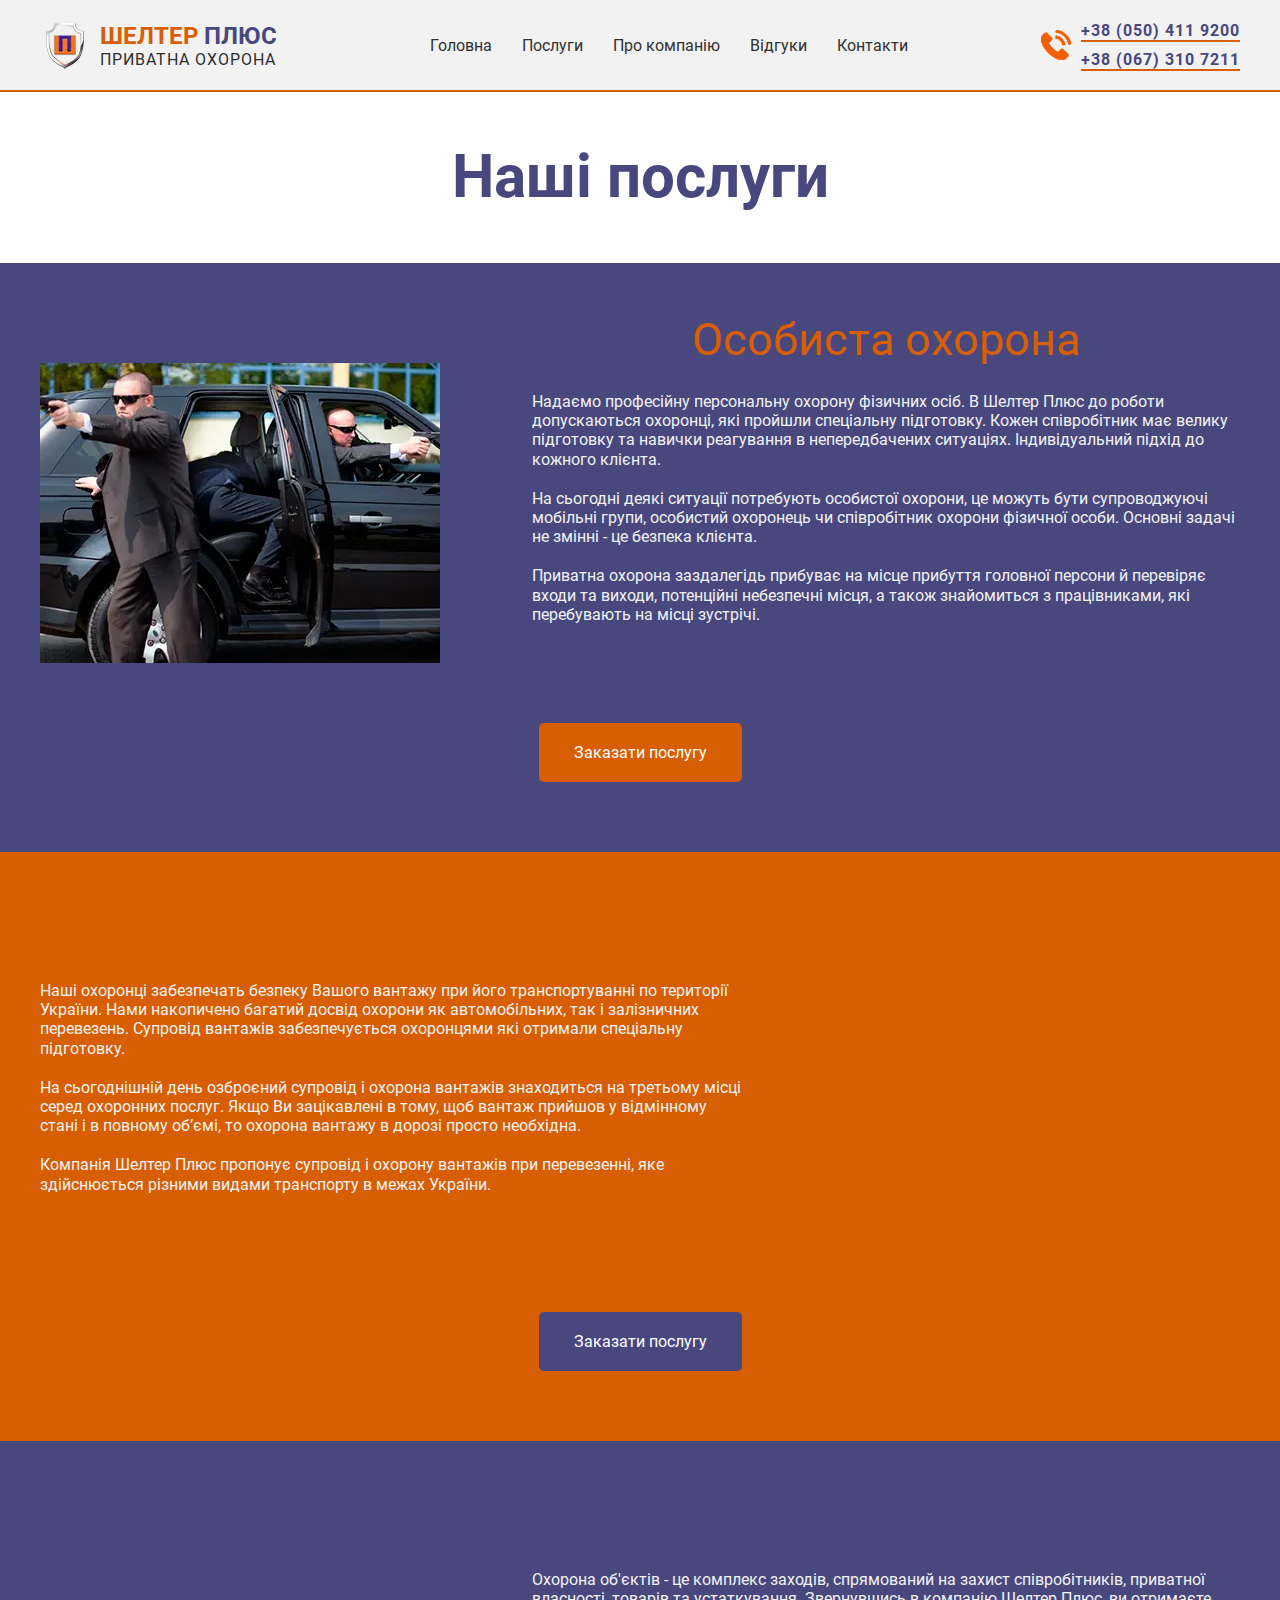
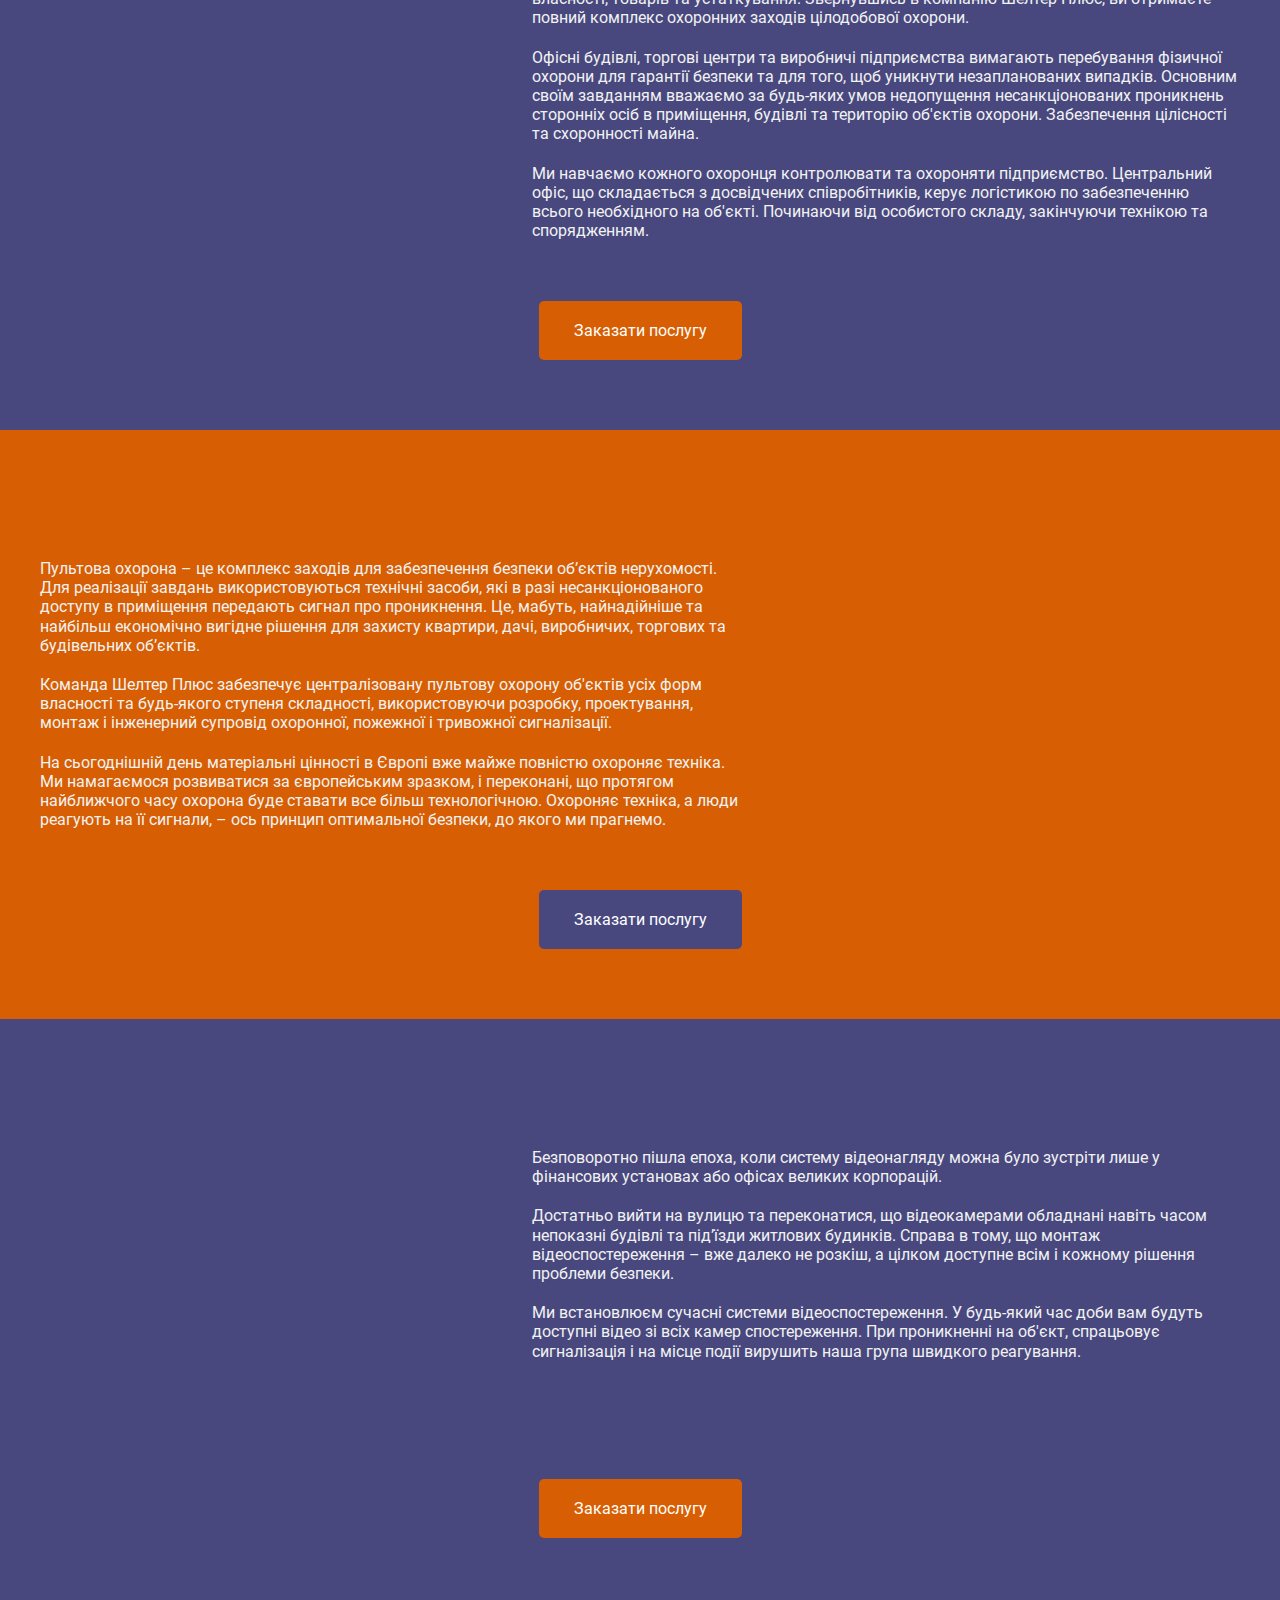
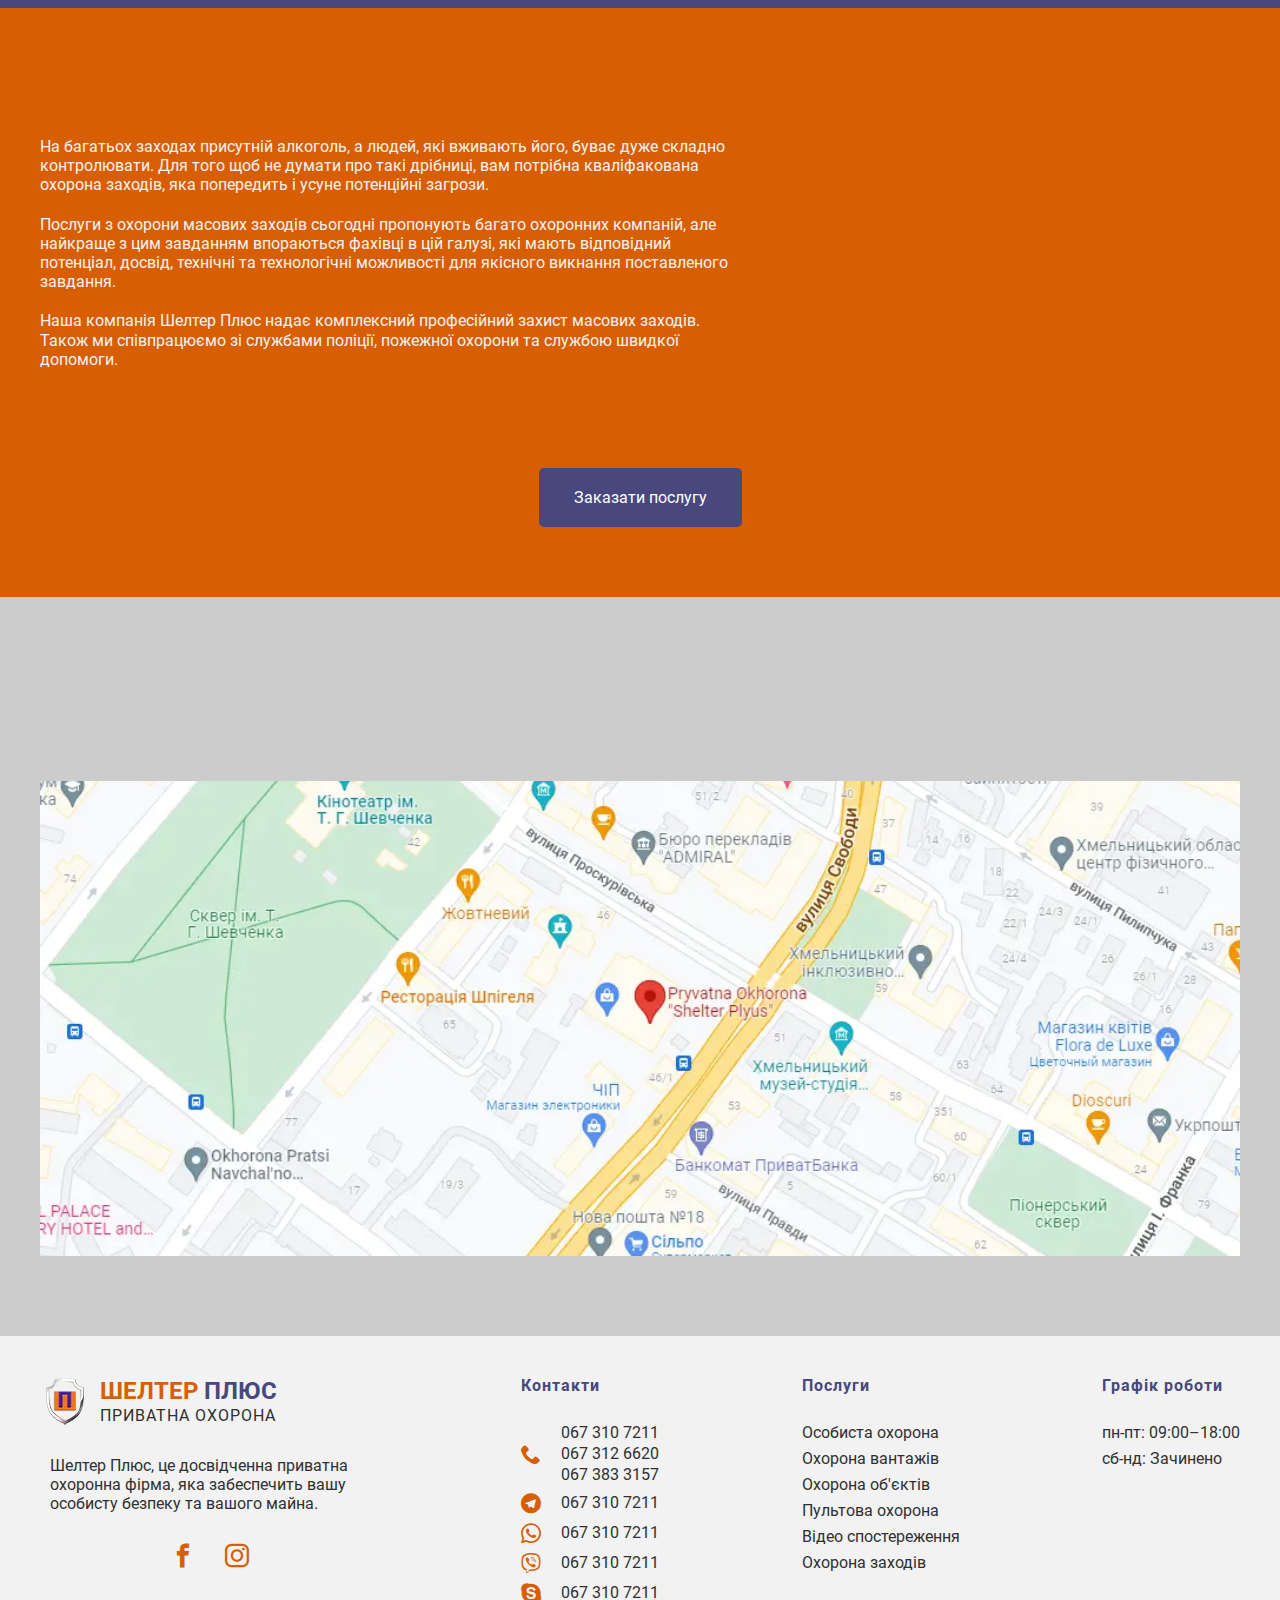
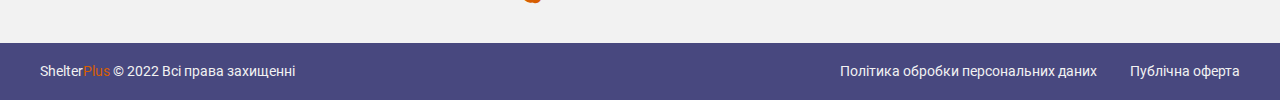
==== services.html @ 93f11041 "selter v-4" ====
<!DOCTYPE html>
<html lang="ru">

<head>
	<title>Послуги</title>
	<meta charset="UTF-8">
	<meta name="format-detection" content="telephone=no">
	<!-- <style>body{opacity: 0;}</style> -->
	<link rel="stylesheet" href="css/style.min.css?_v=20220719101552">
	<link rel="shortcut icon" href="favicon.ico">
	<!-- <meta name="robots" content="noindex, nofollow"> -->
	<meta name="viewport" content="width=device-width, initial-scale=1.0">
</head>

<body>
	<div class="wrapper">
		<!-- -----------------HEADER------------------ -->
		<header data-lp class="header">
			<div class="header__container">
				<div class="header__body">
					<div class="header__logo">
						<a href="index.html">
							<div class="header__logo-image">
								<picture><source srcset="img/header/header_logo-2.webp" type="image/webp"><img src="img/header/header_logo-2.png" alt="Shelter"></picture>
							</div>
							<div class="header__logo-text">Шелтер <span>Плюс</span>
								<div class="header__logo-subtext">Приватна Охорона</div>
							</div>
						</a>
					</div>
					<div class="header__menu menu">
						<nav class="menu__body">
							<ul class="menu__list">
								<li class="menu__item"><a href="index.html" class="menu__link">Головна</a></li>
								<li class="menu__item"><a href="services.html" class="menu__link">Послуги</a></li>
								<li class="menu__item"><a href="index.html#about" class="menu__link">Про компанію</a></li>
								<li class="menu__item"><a href="index.html#reviews" class="menu__link">Відгуки</a></li>
								<li class="menu__item"><a href="#footer" class="menu__link">Контакти</a></li>
							</ul>
						</nav>
						<button type="button" class="menu__icon icon-menu"><span></span></button>
					</div>
					<div class="header__phone">
						<div class="header__phone-icon">
							<picture><source srcset="img/header/phone_icon_2.webp" type="image/webp"><img src="img/header/phone_icon_2.png" alt="Phone"></picture>
						</div>
						<div class="header__phone-wrap">
							<a href="tel:0504119200" class="header__phone-number">+38 (050) 411 9200</a>
							<a href="tel:0673107211" class="header__phone-number">+38 (067) 310 7211</a>
						</div>
					</div>
				</div>
			</div>
		</header>
		<main class="page">
			<!-- ----------------SERVICES-MORE------------------ -->
			<section class="page__services-more services-more">
				<div class="services-more__container">
					<div class="services-more__body">
						<h1 class="services-more__title">
							Наші послуги
						</h1>
					</div>
				</div>
			</section>
			<!-- ----------------PERSONAL------------------ -->
			<section class="page__personal personal">
				<div class="personal__container">
					<div class="personal__body">
						<div class="personal__row">
							<div class="personal__image _image-services _anim-items">
								<picture><source srcset="img/services/service-1.webp" type="image/webp"><img src="img/services/service-1.png" alt="Service"></picture>
							</div>
							<div class="personal__content">
								<h2 class="personal__title title-h2-services title-h2-services-org _anim-items">Особиста охорона</h2>
								<div class="personal__text">
									<p>Надаємо професійну персональну охорону фізичних осіб. В Шелтер Плюс до роботи допускаються охоронці, які пройшли спеціальну підготовку. Кожен співробітник має велику підготовку та навички реагування в непередбачених ситуаціях. Індивідуальний підхід до кожного клієнта.</p>
									<p>На сьогодні деякі ситуації потребують особистої охорони, це можуть бути супроводжуючі мобільні групи, особистий охоронець чи співробітник охорони фізичної особи. Основні задачі не змінні - це безпека клієнта.</p>
									<p>Приватна охорона заздалегідь прибуває на місце прибуття головної персони й перевіряє входи та виходи, потенційні небезпечні місця, а також знайомиться з працівниками, які перебувають на місці зустрічі.</p>
								</div>
							</div>
						</div>
						<div class="personal__button button-services">
							<button data-popup="#popup2" type="button" class="button-services _btn-org">Заказати послугу</button>
						</div>
					</div>
				</div>
			</section>
			<!-- ----------------TRUCK------------------ -->
			<section class="page__truck truck">
				<div class="truck__container">
					<div class="truck__body">
						<div class="truck__row">
							<div class="truck__content">
								<h2 class="truck__title title-h2-services title-h2-services-bluer _anim-items">Охорона вантажів</h2>
								<div class="truck__text">
									<p>Наші охоронці забезпечать безпеку Вашого вантажу при його транспортуванні по території України. Нами накопичено багатий досвід охорони як автомобільних, так і залізничних перевезень. Супровід вантажів забезпечується охоронцями які отримали спеціальну підготовку.</p>
									<p>На сьогоднішній день озброєний супровід і охорона вантажів знаходиться на третьому місці серед охоронних послуг. Якщо Ви зацікавлені в тому, щоб вантаж прийшов у відмінному стані і в повному об’ємі, то охорона вантажу в дорозі просто необхідна.</p>
									<p>Компанія Шелтер Плюс пропонує супровід і охорону вантажів при перевезенні, яке здійснюється різними видами транспорту в межах України.</p>
								</div>
							</div>
							<div class="truck__image _image-services _anim-items">
								<picture><source srcset="img/services/service-3.webp" type="image/webp"><img src="img/services/service-3.png" alt="Service"></picture>
							</div>
						</div>
						<div class="truck__button button-services">
							<button data-popup="#popup4" type="button" class="button-services _btn-bluer">Заказати послугу</button>
						</div>
					</div>
				</div>
			</section>
			<!-- ----------------OBJECTS------------------ -->
			<section class="page__objects objects">
				<div class="objects__container">
					<div class="objects__body">
						<div class="objects__row">
							<div class="objects__image _image-services _anim-items">
								<picture><source srcset="img/services/service-6.webp" type="image/webp"><img src="img/services/service-6.png" alt="Service"></picture>
							</div>
							<div class="objects__content">
								<h2 class="objects__title title-h2-services title-h2-services-org _anim-items">Охорона об'єктів</h2>
								<div class="objects__text">
									<p>Охорона об'єктів - це комплекс заходів, спрямований на захист співробітників, приватної власності, товарів та устаткування. Звернувшись в компанію Шелтер Плюс, ви отримаєте повний комплекс охоронних заходів цілодобової охорони.</p>
									<p>Офісні будівлі, торгові центри та виробничі підприємства вимагають перебування фізичної охорони для гарантії безпеки та для того, щоб уникнути незапланованих випадків. Основним своїм завданням вважаємо за будь-яких умов недопущення несанкціонованих проникнень сторонніх осіб в приміщення, будівлі та територію об'єктів охорони. Забезпечення цілісності та схоронності майна.</p>
									<p>Ми навчаємо кожного охоронця контролювати та охороняти підприємство. Центральний офіс, що складається з досвідчених співробітників, керує логістикою по забезпеченню всього необхідного на об'єкті. Починаючи від особистого складу, закінчуючи технікою та спорядженням.</p>
								</div>
							</div>
						</div>
						<div class="objects__button button-services">
							<button data-popup="#popup2" type="button" class="button-services _btn-org">Заказати послугу</button>
						</div>
					</div>
				</div>
			</section>
			<!-- ----------------CONSOLE------------------ -->
			<section class="page__console console">
				<div class="console__container">
					<div class="console__body">
						<div class="console__row">
							<div class="console__content">
								<h2 class="console__title title-h2-services title-h2-services-bluer _anim-items">Пультова охорона</h2>
								<div class="console__text">
									<p>Пультова охорона – це комплекс заходів для забезпечення безпеки об’єктів нерухомості. Для реалізації завдань використовуються технічні засоби, які в разі несанкціонованого доступу в приміщення передають сигнал про проникнення. Це, мабуть, найнадійніше та найбільш економічно вигідне рішення для захисту квартири, дачі, виробничих, торгових та будівельних об’єктів.</p>
									<p>Команда Шелтер Плюс забезпечує централізовану пультову охорону об'єктів усіх форм власності та будь-якого ступеня складності, використовуючи розробку, проектування, монтаж і інженерний супровід охоронної, пожежної і тривожної сигналізації.</p>
									<p>На сьогоднішній день матеріальні цінності в Європі вже майже повністю охороняє техніка. Ми намагаємося розвиватися за європейським зразком, і переконані, що протягом найближчого часу охорона буде ставати все більш технологічною. Охороняє техніка, а люди реагують на її сигнали, – ось принцип оптимальної безпеки, до якого ми прагнемо.</p>
								</div>
							</div>
							<div class="console__image _image-services _anim-items">
								<picture><source srcset="img/services/service-8.webp" type="image/webp"><img src="img/services/service-8.png" alt="Service"></picture>
							</div>
						</div>
						<div class="console__button button-services">
							<button data-popup="#popup4" type="button" class="button-services _btn-bluer">Заказати послугу</button>
						</div>
					</div>
				</div>
			</section>
			<!-- ----------------VIDEO------------------ -->
			<section class="page__video video">
				<div class="video__container">
					<div class="video__body">
						<div class="video__row">
							<div class="video__image _image-services _anim-items">
								<picture><source srcset="img/services/service-11.webp" type="image/webp"><img src="img/services/service-11.png" alt="Service"></picture>
							</div>
							<div class="video__content">
								<h2 class="video__title title-h2-services title-h2-services-org _anim-items">Відео спостереження</h2>
								<div class="video__text">
									<p>Безповоротно пішла епоха, коли систему відеонагляду можна було зустріти лише у фінансових установах або офісах великих корпорацій.</p>
									<p>Достатньо вийти на вулицю та переконатися, що відеокамерами обладнані навіть часом непоказні будівлі та під’їзди житлових будинків. Справа в тому, що монтаж відеоспостереження – вже далеко не розкіш, а цілком доступне всім і кожному рішення проблеми безпеки.</p>
									<p>Ми встановлюєм сучасні системи відеоспостереження. У будь-який час доби вам будуть доступні відео зі всіх камер спостереження. При проникненні на об'єкт, спрацьовує сигналізація і на місце події вирушить наша група швидкого реагування.</p>
								</div>
							</div>
						</div>
						<div class="video__button button-services">
							<button data-popup="#popup2" type="button" class="button-services _btn-org">Заказати послугу</button>
						</div>
					</div>
				</div>
			</section>
			<!-- ----------------EVENTS------------------ -->
			<section class="page__events events">
				<div class="events__container">
					<div class="events__body">
						<div class="events__row">
							<div class="events__content">
								<h2 class="events__title title-h2-services title-h2-services-bluer _anim-items">Охорона заходів</h2>
								<div class="events__text">
									<p>На багатьох заходах присутній алкоголь, а людей, які вживають його, буває дуже складно контролювати. Для того щоб не думати про такі дрібниці, вам потрібна кваліфакована охорона заходів, яка попередить і усуне потенційні загрози.</p>
									<p>Послуги з охорони масових заходів сьогодні пропонують багато охоронних компаній, але найкраще з цим завданням впораються фахівці в цій галузі, які мають відповідний потенціал, досвід, технічні та технологічні можливості для якісного викнання поставленого завдання.</p>
									<p>Наша компанія Шелтер Плюс надає комплексний професійний захист масових заходів. Також ми співпрацюємо зі службами поліції, пожежної охорони та службою швидкої допомоги.</p>
								</div>
							</div>
							<div class="events__image _image-services _anim-items">
								<picture><source srcset="img/services/service-15.webp" type="image/webp"><img src="img/services/service-15.png" alt="Service"></picture>
							</div>
						</div>
						<div class="events__button button-services">
							<button data-popup="#popup4" type="button" class="button-services _btn-bluer">Заказати послугу</button>
						</div>
					</div>
				</div>
			</section>
			<!-- -----------------MAP------------------ -->
			<section class="page__map map">
				<div class="map__container">
					<h2 class="map__title title-h2 _anim-items">Наше розташування</h2>
					<div class="map__wrap -ibg">
						<picture><source srcset="img/map/map_2.webp" type="image/webp"><img src="img/map/map_2.png" class="map__image" alt="Map"></picture>
					</div>
				</div>
			</section>
		</main>
		<!-- -----------------FOOTER------------------- -->
		<footer id="footer" class="footer">
			<div class="footer__container">
				<div class="footer__body">
					<div class="footer__info column">
						<div class="footer__logo">
							<a href="">
								<div class="footer__logo-image">
									<picture><source srcset="img/footer/footer_logo-2.webp" type="image/webp"><img src="img/footer/footer_logo-2.png" alt="Shelter"></picture>
								</div>
								<div class="footer__logo-text">Шелтер <span>Плюс</span>
									<div class="footer__logo-subtext">Приватна Охорона</div>
								</div>
							</a>
						</div>
						<div class="footer__text">Шелтер Плюс, це досвідченна приватна охоронна фірма, яка забеспечить вашу особисту безпеку та вашого майна.</div>
						<div class="footer__socials">
							<a href="" class="footer__social-facebook _icon-facebook"></a>
							<a href="" class="footer__social-instagram _icon-instagram"></a>
						</div>
					</div>
					<div class="footer__contacts column">
						<div class="footer__contacts-heading heading">Контакти</div>
						<div class="footer__contacts-inner inner">
							<div class="inner__phone">
								<div class="footer__contacts-icon _icon-phone"></div>
								<div class="footer__contacts-phones phones-footer">
									<div><a href="tel:0673107211" class="phone-footer">067 310 7211</a></div>
									<div><a href="tel:0673126620" class="phone-footer">067 312 6620</a></div>
									<div><a href="tel:0673833157" class="phone-footer">067 383 3157</a></div>
								</div>
							</div>
							<div class="inner__telegram">
								<div class="footer__contacts-icon _icon-telegram"></div>
								<div class="footer__contacts-telegram telegram-footer">067 310 7211</div>
							</div>
							<div class="inner__whatsapp">
								<div class="footer__contacts-icon _icon-whatsapp"></div>
								<div class="footer__contacts-whatsapp whatsapp-footer">067 310 7211</div>
							</div>
							<div class="inner__viber">
								<div class="footer__contacts-icon _icon-viber"></div>
								<div class="footer__contacts-viber viber-footer">067 310 7211</div>
							</div>
							<div class="inner__skype">
								<div class="footer__contacts-icon _icon-skype"></div>
								<div class="footer__contacts-skype skype-footer">067 310 7211</div>
							</div>
						</div>
					</div>
					<div class="footer__servces column">
						<div class="footer__servces-heading heading">Послуги</div>
						<ul class="footer__servces-list">
							<li class="footer__servces-item"><a href="services.html">Особиста охорона</a></li>
							<li class="footer__servces-item"><a href="">Охорона вантажів</a></li>
							<li class="footer__servces-item"><a href="">Охорона об'єктів</a></li>
							<li class="footer__servces-item"><a href="">Пультова охорона</a></li>
							<li class="footer__servces-item"><a href="">Відео спостереження</a></li>
							<li class="footer__servces-item"><a href="">Охорона заходів</a></li>
						</ul>
					</div>
					<div class="footer__schedule column">
						<div class="footer__schedule-title heading">Графік роботи</div>
						<ul class="footer__schedule-list">
							<li class="footer__schedule-item">пн-пт: 09:00–18:00</li>
							<li class="footer__schedule-item">сб-нд: Зачинено</li>
						</ul>
					</div>
				</div>
			</div>
			<div class="footer__wrap-bottom">
				<div class="footer__container">
					<div class="footer__body-bottom">
						<div class="footer__copyright">Shelter<span>Plus</span> © 2022 Всі права захищенні</div>
						<div class="footer__aside">
							<a href="" class="footer__policy">Політика обробки персональних даних</a>
							<a href="" class="footer__public">Публічна оферта</a>
						</div>
					</div>
				</div>
			</div>
		</footer>
	</div>
	<!-- -------------POPUP2 Заказати послугу-------------- -->

	<div id="popup2" aria-hidden="true" class="popup2">
		<div class="popup2__wrapper">
			<div class="popup__content popup2__content">
				<div class="popup-2__button-wrap">
					<button data-close type="button" class="popup__close">
						<img src="img/popups/popup2/popup-2-cross.svg" alt="Cross">
					</button>
				</div>
				<div class="popup__text">
					<!-- Облочка формы -->
					<div class="form-2">
						<!-- Сама форма -->
						<form action="#" id="form" class="form-2__body">
							<h1 class="form-2__title">Оберіть послугу і Вам зателефонують</h1>
							<div class="form-2__item">
								<label for="form-2Name" class="form-2__label">Ваше Ім'я*</label>
								<input id="form-2Name" type="text" name="name" class="form-2__input">
							</div>
							<div class="form-2__item">
								<label for="form-2Phone" class="form-2__label">Ваш номер телефону*</label>
								<input id="form-2Phone" type="text" name="phone" class="form-2__input">
							</div>
							<div class="form-2__item">
								<div class="form-2__label">Оберіть послугу:</div>
								<select name="service" class="form-2__select">
									<option value="Особиста охорона" selected>Особиста охорона</option>
									<option value="Охорона вантажів">Охорона вантажів</option>
									<option value="Охорона об'єктів">Охорона об'єктів</option>
									<option value="Пультова охорона">Пультова охорона</option>
									<option value="Відео спостереження">Відео спостереження</option>
									<option value="Охорона заходів">Охорона заходів</option>
								</select>
							</div>
							<div class="form-2__item">
								<div class="checkbox-2">
									<input id="form-2Agreement" checked type="checkbox" name="agreement" class="checkbox-2__input">
									<label for="form-2Agreement" class="checkbox-2__label"><span>Згодний на обробку персональних даних відповідно до <a href="">Політики конфіденційності</a>*</span></label>
								</div>
							</div>
							<button type="submit" class="form-2__button">Відправити заявку</button>
						</form>
					</div>
				</div>
			</div>
		</div>
	</div>
	<!-- -------------POPUP4 Заказати послугу-------------- -->

	<div id="popup4" aria-hidden="true" class="popup4">
		<div class="popup4__wrapper">
			<div class="popup__content popup4__content">
				<div class="popup-2__button-wrap">
					<button data-close type="button" class="popup__close">
						<img src="img/popups/popup4/popup-4-cross.svg" alt="Cross">
					</button>
				</div>
				<div class="popup__text">
					<!-- Облочка формы -->
					<div class="form-4">
						<!-- Сама форма -->
						<form action="#" id="form" class="form-4__body">
							<h1 class="form-4__title">Оберіть послугу і Вам зателефонують</h1>
							<div class="form-4__item">
								<label for="form-4Name" class="form-4__label">Ваше Ім'я*</label>
								<input id="form-4Name" type="text" name="name" class="form-4__input">
							</div>
							<div class="form-4__item">
								<label for="form-4Phone" class="form-4__label">Ваш номер телефону*</label>
								<input id="form-4Phone" type="text" name="phone" class="form-4__input">
							</div>
							<div class="form-4__item">
								<div class="form-4__label">Оберіть послугу:</div>
								<select name="service" class="form-4__select">
									<option value="Особиста охорона" selected>Особиста охорона</option>
									<option value="Охорона вантажів">Охорона вантажів</option>
									<option value="Охорона об'єктів">Охорона об'єктів</option>
									<option value="Пультова охорона">Пультова охорона</option>
									<option value="Відео спостереження">Відео спостереження</option>
									<option value="Охорона заходів">Охорона заходів</option>
								</select>
							</div>
							<div class="form-4__item">
								<div class="checkbox-2">
									<input id="form-4Agreement" checked type="checkbox" name="agreement" class="checkbox-2__input">
									<label for="form-4Agreement" class="checkbox-2__label"><span>Згодний на обробку персональних даних відповідно до <a href="">Політики конфіденційності</a>*</span></label>
								</div>
							</div>
							<button type="submit" class="form-4__button">Відправити заявку</button>
						</form>
					</div>
				</div>
			</div>
		</div>
	</div>
	<script src="https://unpkg.com/swiper@8/swiper-bundle.min.js?_v=20220719101552"></script>
	<script src="js/app.min.js?_v=20220719101552"></script>
</body>

</html>
---- css/style.min.css ----
@charset "UTF-8";@font-face{font-family:icons;font-display:swap;src:url(../fonts/icons.woff2) format("woff2"),url(../fonts/icons.woff) format("woff");font-weight:400;font-style:normal}@font-face{font-family:Roboto;font-display:swap;src:url(../fonts/Roboto-Black.woff2) format("woff2"),url(../fonts/Roboto-Black.woff) format("woff");font-weight:900;font-style:normal}@font-face{font-family:Roboto;font-display:swap;src:url(../fonts/Roboto-Bold.woff2) format("woff2"),url(../fonts/Roboto-Bold.woff) format("woff");font-weight:700;font-style:normal}@font-face{font-family:Roboto;font-display:swap;src:url(../fonts/Roboto-Italic.woff2) format("woff2"),url(../fonts/Roboto-Italic.woff) format("woff");font-weight:400;font-style:normal}@font-face{font-family:Roboto;font-display:swap;src:url(../fonts/Roboto-Medium.woff2) format("woff2"),url(../fonts/Roboto-Medium.woff) format("woff");font-weight:500;font-style:normal}@font-face{font-family:Roboto;font-display:swap;src:url(../fonts/Roboto-Regular.woff2) format("woff2"),url(../fonts/Roboto-Regular.woff) format("woff");font-weight:400;font-style:normal}[class*=_icon-]:before{font-family:icons;font-style:normal;font-weight:400;font-variant:normal;text-transform:none;line-height:1;-webkit-font-smoothing:antialiased;-moz-osx-font-smoothing:grayscale}[class*=_icon-]:before{display:block}._icon-viber:before{content:"\e900"}._icon-coin-dollar:before{content:"\e93b"}._icon-phone:before{content:"\e942"}._icon-location:before{content:"\e948"}._icon-user-check:before{content:"\e975"}._icon-user-tie:before{content:"\e976"}._icon-cog:before{content:"\e994"}._icon-rocket:before{content:"\e9a5"}._icon-star-full:before{content:"\e9d9"}._icon-mail:before{content:"\ea84"}._icon-facebook:before{content:"\ea90"}._icon-instagram:before{content:"\ea92"}._icon-whatsapp:before{content:"\ea93"}._icon-telegram:before{content:"\ea95"}._icon-skype:before{content:"\eac5"}*{padding:0;margin:0;border:0}*,:after,:before{-webkit-box-sizing:border-box;box-sizing:border-box}body,html{height:100%;min-width:320px}body{color:#303030;line-height:1;font-family:Roboto;font-size:1rem;-ms-text-size-adjust:100%;-moz-text-size-adjust:100%;-webkit-text-size-adjust:100%;-webkit-font-smoothing:antialiased;-moz-osx-font-smoothing:grayscale}button,input,textarea{font-family:Roboto;font-size:inherit}button{cursor:pointer;color:inherit;background-color:inherit}a{color:inherit}a:link,a:visited{text-decoration:none}a:hover{text-decoration:none}ul li{list-style:none}img{vertical-align:top}h1,h2,h3,h4,h5,h6{font-weight:inherit;font-size:inherit}.lock body{overflow:hidden;-ms-touch-action:none;touch-action:none}.wrapper{min-height:100%;display:-webkit-box;display:-ms-flexbox;display:flex;-webkit-box-orient:vertical;-webkit-box-direction:normal;-ms-flex-direction:column;flex-direction:column;overflow:hidden}.wrapper>main{-webkit-box-flex:1;-ms-flex:1 1 auto;flex:1 1 auto}.wrapper>*{min-width:0}[class*=__container]{max-width:75rem;-webkit-box-sizing:content-box;box-sizing:content-box;margin:0 auto;padding:0 .9375rem}.select{position:relative}.select__body{position:relative}.select__title{color:inherit;text-align:left;border:1px solid #d9d9d9;background-color:#fff;cursor:pointer;width:100%;border-radius:4px}.select__value{display:-webkit-box;display:-ms-flexbox;display:flex;-webkit-box-align:center;-ms-flex-align:center;align-items:center;height:1.875rem;padding:0 .9375rem;gap:.625rem}.select__value>*{-webkit-box-flex:1;-ms-flex:1 1 auto;flex:1 1 auto}.select__value:after{content:"";-ms-flex-item-align:stretch;-ms-grid-row-align:stretch;align-self:stretch;-webkit-box-flex:0;-ms-flex:0 0 10px;flex:0 0 10px;-webkit-transition:all .3s ease 0s;-o-transition:all .3s ease 0s;transition:all .3s ease 0s;display:-webkit-box;display:-ms-flexbox;display:flex;-webkit-box-pack:center;-ms-flex-pack:center;justify-content:center;-webkit-box-align:center;-ms-flex-align:center;align-items:center}._select-open .select__value:after{-webkit-transform:rotate(-180deg);-ms-transform:rotate(-180deg);transform:rotate(-180deg)}.select__value._select-pseudo-label::before{content:attr(data-pseudo-label);opacity:.5}.select__text{-webkit-box-flex:1;-ms-flex:1 1 auto;flex:1 1 auto}.select__input{width:100%;background-color:transparent;height:100%}.select__options{color:#000;position:absolute;top:29px;border-radius:0 0 4px 4px;min-width:100%;left:0;background-color:#fff;border-top:0;border:1px solid #d9d9d9;border-top:0;padding:10px 0 5px 0}.select__scroll{overflow-y:auto;overflow-x:hidden;max-height:200px}.select__option{width:100%;text-align:left;cursor:pointer;padding:5px 15px;color:inherit}.select__option._select-selected{background-color:#eee}.select__row{display:-webkit-inline-box;display:-ms-inline-flexbox;display:inline-flex;-webkit-box-align:center;-ms-flex-align:center;align-items:center}.select._select-open{z-index:5}._select-tag{cursor:pointer}[class*=-ibg]{position:relative}[class*=-ibg] img{position:absolute;width:100%;height:100%;top:0;left:0;-o-object-fit:cover;object-fit:cover}[class*=-ibg_contain] img{-o-object-fit:contain;object-fit:contain}.popup__close{outline:0}.title-h2{font-weight:400;font-size:45px;line-height:120%;text-align:center;color:#d75e02;padding-top:80px;margin-bottom:50px;-webkit-transform:translate(0,80%);-ms-transform:translate(0,80%);transform:translate(0,80%);opacity:0;-webkit-transition:all .8s ease 0s;-o-transition:all .8s ease 0s;transition:all .8s ease 0s}.title-h2._active{-webkit-transform:translate(0,0);-ms-transform:translate(0,0);transform:translate(0,0);opacity:1}.title-h2-services{font-weight:400;font-size:45px;line-height:120%;text-align:center;margin-bottom:25px;-webkit-transform:translate(0,80%);-ms-transform:translate(0,80%);transform:translate(0,80%);opacity:0;-webkit-transition:all .8s ease 0s;-o-transition:all .8s ease 0s;transition:all .8s ease 0s}.title-h2-services._active{-webkit-transform:translate(0,0);-ms-transform:translate(0,0);transform:translate(0,0);opacity:1}._image-services{-webkit-transform:scale(0);-ms-transform:scale(0);transform:scale(0);-webkit-transition:all .8s ease 0s;-o-transition:all .8s ease 0s;transition:all .8s ease 0s}._image-services._active{-webkit-transform:scale(1);-ms-transform:scale(1);transform:scale(1)}.title-h2-services-org{color:#d75e02}.title-h2-services-bluer{color:#48487f}.button-services{color:#fff;padding:20px 35px;border-radius:5px;text-align:center;margin:20px auto 0 auto}._btn-org{background:#d75e02}._btn-org:hover{background:#de8d4f}._btn-bluer{background:#48487f}._btn-bluer:hover{background:#6454af}.title-h3{font-weight:400;font-size:26px;line-height:120%;text-align:center;color:#f2f2f2;margin-bottom:25px;padding:10px 5px}.header{position:fixed;width:100%;background:#f2f2f2;z-index:10;border-bottom:2px solid #d75e02}.header__body{display:-webkit-box;display:-ms-flexbox;display:flex;-webkit-box-pack:justify;-ms-flex-pack:justify;justify-content:space-between;-webkit-box-align:center;-ms-flex-align:center;align-items:center;padding:20px 0}.header__logo a{display:-webkit-box;display:-ms-flexbox;display:flex;-webkit-box-align:center;-ms-flex-align:center;align-items:center}.header__logo-image{margin-right:10px}.header__logo-text{font-weight:700;font-size:24px;line-height:28px;color:#d75e02;white-space:nowrap;text-transform:uppercase}.header__logo-text span{color:#48487f}.header__logo-subtext{font-weight:400;font-size:16px;line-height:19px;letter-spacing:1px;color:#303030}.header__phone{display:-webkit-box;display:-ms-flexbox;display:flex;-webkit-box-align:center;-ms-flex-align:center;align-items:center}.header__phone-wrap{display:-webkit-box;display:-ms-flexbox;display:flex;-webkit-box-orient:vertical;-webkit-box-direction:normal;-ms-flex-direction:column;flex-direction:column}.header__phone-wrap a:last-child{padding:10px 0 0 0}.header__phone-icon{margin:0 10px}.header__phone-number{font-weight:700;font-size:16px;line-height:19px;letter-spacing:1px;color:#48487f;-webkit-text-decoration-line:underline!important;text-decoration-line:underline!important;text-underline-offset:4px!important;text-decoration-thickness:2px!important;-webkit-text-decoration-color:#d75e02!important;text-decoration-color:#d75e02!important;white-space:nowrap}.menu__list{display:-webkit-box;display:-ms-flexbox;display:flex;-ms-flex-wrap:wrap;flex-wrap:wrap}.menu__item{margin:3px 0 3px 30px}.menu__link{font-weight:400;font-size:16px;line-height:19px;color:#303030}.menu__link:hover{-webkit-text-decoration-line:underline;text-decoration-line:underline;text-underline-offset:3px;text-decoration-thickness:2px;-webkit-text-decoration-color:#d75e02;text-decoration-color:#d75e02}.icon-menu{display:none}.main{margin-top:90px;background:rgba(72,72,127,.3)}.main img{z-index:-1}.main__body{padding-bottom:150px}.main__title{font-weight:700;font-size:62px;line-height:110%;color:#d75e02;padding-top:150px;margin-bottom:20px;text-transform:uppercase;-webkit-transform:translate(0,80%);-ms-transform:translate(0,80%);transform:translate(0,80%);opacity:0;-webkit-transition:all .8s ease 0s;-o-transition:all .8s ease 0s;transition:all .8s ease 0s}.main__title._active{-webkit-transform:translate(0,0);-ms-transform:translate(0,0);transform:translate(0,0);opacity:1}.main__title span{color:#f2f2f2}.main__subtitle{font-weight:400;font-size:16px;line-height:145%;letter-spacing:1px;color:#fff;max-width:700px;margin-bottom:40px;padding-left:10px;text-transform:uppercase;border-left:3px solid #d75e02;-webkit-transform:translate(0,120%);-ms-transform:translate(0,120%);transform:translate(0,120%);opacity:0;-webkit-transition:all .8s ease 0s;-o-transition:all .8s ease 0s;transition:all .8s ease 0s}.main__subtitle._active{-webkit-transform:translate(0,0);-ms-transform:translate(0,0);transform:translate(0,0);opacity:1;-webkit-transition:all .8s ease 0,4s;-o-transition:all .8s ease 0,4s;transition:all .8s ease 0,4s}.main__subtitle span{font-size:25px;color:#d75e02}.main__buttons{display:-webkit-box;display:-ms-flexbox;display:flex;text-align:center;color:#fff}.main__button-servce{background:#d75e02;-webkit-transition:background .3s ease 0s;-o-transition:background .3s ease 0s;transition:background .3s ease 0s}.main__button-call{background:#48487f;-webkit-transition:background .3s ease 0s;-o-transition:background .3s ease 0s;transition:background .3s ease 0s}.main__button-servce:hover{background:#de8d4f}.main__button-call:hover{background:#6454af}.main__button-call,.main__button-servce{padding:20px 35px;margin-right:15px;border-radius:5px}.services{background:#48487f;position:relative}.services__body{padding-bottom:80px}.services__slide{height:100%}.services__column{height:100%}.services__column-button-wrap{text-align:center}.services__column-button{color:#f2f2f2;background:#d75e02;padding:10px 20px;display:-webkit-inline-box;display:-ms-inline-flexbox;display:inline-flex;-webkit-box-pack:center;-ms-flex-pack:center;justify-content:center;-webkit-box-align:center;-ms-flex-align:center;align-items:center;border-radius:5px}.services__inner{position:relative;height:100%;display:-webkit-box;display:-ms-flexbox;display:flex;-webkit-box-orient:vertical;-webkit-box-direction:normal;-ms-flex-direction:column;flex-direction:column}.services__pagination{display:-webkit-box;display:-ms-flexbox;display:flex;-webkit-box-pack:center;-ms-flex-pack:center;justify-content:center;-webkit-column-gap:20px;-moz-column-gap:20px;column-gap:20px}.services__pagination .swiper-pagination-bullet{position:relative;height:15px;width:15px;border-radius:50%;background:#f2f2f2;margin-top:30px;border:2px solid #d75e02;cursor:pointer}.services__pagination .swiper-pagination-bullet-active{background:#d75e02;border:2px solid #f2f2f2;cursor:auto;pointer-events:none}@supports (left:clamp(2.5rem ,-13.474025974rem + 20.7792207792vw ,12.5rem)){.services__button-prev{left:clamp(2.5rem ,-13.474025974rem + 20.7792207792vw ,12.5rem)}}@supports not (left:clamp(2.5rem ,-13.474025974rem + 20.7792207792vw ,12.5rem)){.services__button-prev{left:calc(2.5rem + 10 * (100vw - 76.875rem)/ 48.125)}}.services__button-prev.swiper-button-disabled{opacity:.35;cursor:auto;pointer-events:none}@supports (right:clamp(2.5rem ,-13.474025974rem + 20.7792207792vw ,12.5rem)){.services__button-next{right:clamp(2.5rem ,-13.474025974rem + 20.7792207792vw ,12.5rem)}}@supports not (right:clamp(2.5rem ,-13.474025974rem + 20.7792207792vw ,12.5rem)){.services__button-next{right:calc(2.5rem + 10 * (100vw - 76.875rem)/ 48.125)}}.services__button-next.swiper-button-disabled{opacity:.35;cursor:auto;pointer-events:none}.services__button-next,.services__button-prev{position:absolute;top:50%;width:40px;height:40px;border-top:4px solid #d75e02;border-right:4px solid #d75e02;display:inline-block;background:0 0}.services__button-prev{-webkit-transform:rotate(-135deg);-ms-transform:rotate(-135deg);transform:rotate(-135deg)}.services__button-next{-webkit-transform:rotate(45deg);-ms-transform:rotate(45deg);transform:rotate(45deg)}.inner-service{background:#f2f2f2;padding:10px 10px}.inner-service__title{background:#d75e02}.inner-service__image{border:2px solid #d75e02;margin-bottom:25px}.inner-service__image img{max-width:100%}.inner-service__text{-webkit-box-flex:1;-ms-flex:1 1 auto;flex:1 1 auto;font-weight:400;font-size:16px;line-height:120%;color:#303030}.inner-service__text span{font-weight:600;color:#d75e02;text-transform:uppercase}.about__body{padding-bottom:100px}.about__content{display:-webkit-box;display:-ms-flexbox;display:flex;-webkit-box-pack:justify;-ms-flex-pack:justify;justify-content:space-between}.about__text{-webkit-box-flex:0;-ms-flex:0 1 50%;flex:0 1 50%;font-weight:400px;font-size:16px;line-height:120%;color:#303030;padding-right:40px}.about__text-item{overflow:hidden}.about__text p{margin-bottom:20px}.about__text p span{font-weight:600;color:#d75e02;text-transform:uppercase}.about ._anim-show{-webkit-transform:translate(0,140%);-ms-transform:translate(0,140%);transform:translate(0,140%);opasity:0;-webkit-transition:all .8s ease 0s;-o-transition:all .8s ease 0s;transition:all .8s ease 0s}.about ._active ._anim-show,.about ._anim-show._active{-webkit-transform:translate(0,0);-ms-transform:translate(0,0);transform:translate(0,0);opasity:1}.about__image{-webkit-box-flex:0;-ms-flex:0 1 50%;flex:0 1 50%;-webkit-transform:scale(0);-ms-transform:scale(0);transform:scale(0);-webkit-transition:all .8s ease 0s;-o-transition:all .8s ease 0s;transition:all .8s ease 0s}.about__image._active{-webkit-transform:scale(1);-ms-transform:scale(1);transform:scale(1)}.about__image img{-o-object-fit:cover;object-fit:cover;border:2px solid #d75e02;width:100%;min-height:100%}.progress{background:#48487f}.progress__row{display:-webkit-box;display:-ms-flexbox;display:flex;-ms-flex-pack:distribute;justify-content:space-around;padding-bottom:100px}.progress__wrap-counter{text-align:center;-webkit-box-flex:0;-ms-flex:0 1 25%;flex:0 1 25%}.progress__counter-text{text-align:center;-webkit-transform:translate(0,120%);-ms-transform:translate(0,120%);transform:translate(0,120%);-webkit-transition:all .8s ease 0s;-o-transition:all .8s ease 0s;transition:all .8s ease 0s}.progress__counter-text._active{-webkit-transform:translate(0,0);-ms-transform:translate(0,0);transform:translate(0,0)}.progress__wrap-counter span{font-weight:400;font-size:24px;line-height:120%;letter-spacing:1px;color:#f2f2f2;display:inline-block;padding-top:30px}.progress__counter{font-weight:400;font-size:40px;height:120px;width:120px;color:#f2f2f2;background:#d75e02;border:2px solid #e39458;border-radius:50%;padding-top:38px;margin:0 auto;text-align:center}.question__body{padding-bottom:80px}.spollers{display:-ms-grid;display:grid;gap:15px;margin-bottom:50px}.spollers._active .spollers__item:nth-child(1){-webkit-transition:all .8s ease 0s;-o-transition:all .8s ease 0s;transition:all .8s ease 0s}.spollers._active .spollers__item:nth-child(2){-webkit-transition:all .8s ease .4s;-o-transition:all .8s ease .4s;transition:all .8s ease .4s}.spollers._active .spollers__item:nth-child(3){-webkit-transition:all .8s ease .6s;-o-transition:all .8s ease .6s;transition:all .8s ease .6s}.spollers._active .spollers__item:nth-child(4){-webkit-transition:all .8s ease .8s;-o-transition:all .8s ease .8s;transition:all .8s ease .8s}.spollers._active .spollers__item:nth-child(5){-webkit-transition:all .8s ease 1s;-o-transition:all .8s ease 1s;transition:all .8s ease 1s}.spollers._active .spollers__item{-webkit-transform:translate(0,0);-ms-transform:translate(0,0);transform:translate(0,0)}.spollers__item{font-size:1.25rem;-webkit-transform:translate(-130%,0);-ms-transform:translate(-130%,0);transform:translate(-130%,0);-webkit-transition:all .3s ease 0s;-o-transition:all .3s ease 0s;transition:all .3s ease 0s}.spollers__title{width:100%;cursor:default;text-align:left;color:#f2f2f2;border:1px solid #eee;padding:1.25rem .9375rem;border-radius:.3125rem;position:relative;background:#d75e02}._spoller-init .spollers__title{cursor:pointer}._spoller-init .spollers__title::after,._spoller-init .spollers__title::before{content:"";position:absolute;right:10px;top:50%;background:#f2f2f2;height:2px;width:15px;-webkit-transition:-webkit-transform .5s ease 0s;transition:-webkit-transform .5s ease 0s;-o-transition:transform .5s ease 0s;transition:transform .5s ease 0s;transition:transform .5s ease 0s,-webkit-transform .5s ease 0s}._spoller-init .spollers__title::before{-webkit-transform:translate(-75%,-50%) rotate(40deg);-ms-transform:translate(-75%,-50%) rotate(40deg);transform:translate(-75%,-50%) rotate(40deg)}._spoller-init .spollers__title::after{-webkit-transform:translate(0,-50%) rotate(-40deg);-ms-transform:translate(0,-50%) rotate(-40deg);transform:translate(0,-50%) rotate(-40deg)}._spoller-init .spollers__title._spoller-active::before{-webkit-transform:translateX(-75%) rotate(-40deg);-ms-transform:translateX(-75%) rotate(-40deg);transform:translateX(-75%) rotate(-40deg);background:#f2f2f2}._spoller-init .spollers__title._spoller-active::after{-webkit-transform:rotate(40deg);-ms-transform:rotate(40deg);transform:rotate(40deg);background:#f2f2f2}.spollers__body{padding:1.25rem;border-radius:.3125rem;border:1px solid #eee}.question__content-bottom{display:-webkit-box;display:-ms-flexbox;display:flex;-webkit-box-orient:vertical;-webkit-box-direction:normal;-ms-flex-direction:column;flex-direction:column;-webkit-box-align:center;-ms-flex-align:center;align-items:center}.question__title-bottom{font-weight:400;font-size:20px;line-height:120%;color:#48487f;text-transform:uppercase;margin-bottom:20px}.question__button-call{background:#48487f;-webkit-transition:background .3s ease 0s;-o-transition:background .3s ease 0s;transition:background .3s ease 0s;padding:20px 35px;border-radius:5px;color:#f2f2f2}.question__button-call:hover{background:#6454af}.choosse{background:rgba(72,72,127,.9)}.choosse img{z-index:-1}.choosse__title{margin-bottom:0}.choosse__subtitle{font-weight:400;font-size:45px;line-height:120%;text-align:center;color:#d75e02;text-transform:uppercase;margin-bottom:80px;-webkit-transform:translate(0,80%);-ms-transform:translate(0,80%);transform:translate(0,80%);opacity:0;-webkit-transition:all .8s ease 0s;-o-transition:all .8s ease 0s;transition:all .8s ease 0s}.choosse__subtitle._active{-webkit-transform:translate(0,0);-ms-transform:translate(0,0);transform:translate(0,0);opacity:1;-webkit-transition:all .8s ease .4s;-o-transition:all .8s ease .4s;transition:all .8s ease .4s}.choosse__columns{display:-webkit-box;display:-ms-flexbox;display:flex;-ms-flex-wrap:wrap;flex-wrap:wrap;margin:0 -30px}.choosse__column{-webkit-box-flex:0;-ms-flex:0 1 33.333%;flex:0 1 33.333%;padding:0 30px;margin-bottom:80px}.choosse__inner{display:-webkit-box;display:-ms-flexbox;display:flex;-webkit-box-align:center;-ms-flex-align:center;align-items:center;-webkit-transform:scale(0);-ms-transform:scale(0);transform:scale(0);-webkit-transition:all .8s ease 0s;-o-transition:all .8s ease 0s;transition:all .8s ease 0s}.choosse__inner._active{-webkit-transform:scale(1);-ms-transform:scale(1);transform:scale(1)}.choosse__image{font-size:55px;color:#d75e02;margin-right:20px}.choosse__text{font-weight:400;font-size:20px;line-height:120%;color:#f2f2f2}.reviews__body{padding-bottom:80px}.reviews__slider{position:relative;-webkit-transform:scale(0);-ms-transform:scale(0);transform:scale(0);-webkit-transition:all .8s ease 0s;-o-transition:all .8s ease 0s;transition:all .8s ease 0s}.reviews__slider._active{-webkit-transform:scale(1);-ms-transform:scale(1);transform:scale(1)}.reviews__slide{padding:0 150px;background:#d75e02;opacity:.9;border-radius:20px}.reviews__slide-inner{display:-webkit-box;display:-ms-flexbox;display:flex;-webkit-box-align:center;-ms-flex-align:center;align-items:center;padding:40px}.reviews__image{margin-right:40px}.reviews__image img{max-width:200px;border-radius:10%;border:4px solid #48487f}.reviews__slide-name{font-weight:400;font-size:18px;line-height:120%;color:#48487f;text-transform:uppercase}.reviews__slide-profetion{font-weight:400;font-size:16px;line-height:120%;color:#d6d6d6;margin-bottom:20px}.reviews__slide-text{font-weight:400;font-size:18px;line-height:120%;color:#f2f2f2;margin-bottom:15px}.reviews__slide-date{font-weight:400;font-size:16px;line-height:120%;color:#303030}.reviews__pagination{display:-webkit-box;display:-ms-flexbox;display:flex;-webkit-box-pack:center;-ms-flex-pack:center;justify-content:center;-webkit-column-gap:20px;-moz-column-gap:20px;column-gap:20px}.reviews__pagination .swiper-pagination-bullet{position:relative;height:15px;width:15px;border-radius:50%;background:#f2f2f2;margin-top:30px;border:2px solid #48487f;cursor:pointer}.reviews__pagination .swiper-pagination-bullet-active{background:#48487f;cursor:auto;pointer-events:none}.reviews__button-prev{-webkit-transform:rotate(-135deg);-ms-transform:rotate(-135deg);transform:rotate(-135deg)}@supports (left:clamp(0.625rem ,-2.3554225555rem + 4.807230074vw ,1.25rem)){.reviews__button-prev{left:clamp(.625rem ,-2.3554225555rem + 4.807230074vw ,1.25rem)}}@supports not (left:clamp(0.625rem ,-2.3554225555rem + 4.807230074vw ,1.25rem)){.reviews__button-prev{left:calc(.625rem + .625 * (100vw - 61.99875rem)/ 13.00125)}}.reviews__button-prev.swiper-button-disabled{opacity:.35;cursor:auto;pointer-events:none}.reviews__button-next{-webkit-transform:rotate(45deg);-ms-transform:rotate(45deg);transform:rotate(45deg)}@supports (right:clamp(0.625rem ,-2.3554225555rem + 4.807230074vw ,1.25rem)){.reviews__button-next{right:clamp(.625rem ,-2.3554225555rem + 4.807230074vw ,1.25rem)}}@supports not (right:clamp(0.625rem ,-2.3554225555rem + 4.807230074vw ,1.25rem)){.reviews__button-next{right:calc(.625rem + .625 * (100vw - 61.99875rem)/ 13.00125)}}.reviews__button-next.swiper-button-disabled{opacity:.35;cursor:auto;pointer-events:none}.reviews__button-next,.reviews__button-prev{position:absolute;top:35%;width:40px;height:40px;border-top:4px solid #f2f2f2;border-right:4px solid #f2f2f2;display:inline-block;background:0 0}.reviews__button{display:inline-block;position:relative;left:50%;-webkit-transform:translate(-50%);-ms-transform:translate(-50%);transform:translate(-50%);padding-top:30px}.reviews__button-message{background:#48487f;-webkit-transition:background .3s ease 0s;-o-transition:background .3s ease 0s;transition:background .3s ease 0s;padding:20px 35px;border-radius:5px;color:#fff}.reviews__button-message:hover{background:#6454af}.gallery{background:#48487f}.gallery__slider{position:relative;padding:30px 20px 70px 20px!important}.gallery__image{text-align:center}.gallery__image img{max-width:100%}.gallery__button-prev{-webkit-transform:rotate(-135deg);-ms-transform:rotate(-135deg);transform:rotate(-135deg)}@supports (left:clamp(0.625rem ,-11.2966902221rem + 19.2289202961vw ,3.125rem)){.gallery__button-prev{left:clamp(.625rem ,-11.2966902221rem + 19.2289202961vw ,3.125rem)}}@supports not (left:clamp(0.625rem ,-11.2966902221rem + 19.2289202961vw ,3.125rem)){.gallery__button-prev{left:calc(.625rem + 2.5 * (100vw - 61.99875rem)/ 13.00125)}}.gallery__button-prev.swiper-button-disabled{opacity:.35;cursor:auto;pointer-events:none}.gallery__button-next{-webkit-transform:rotate(45deg);-ms-transform:rotate(45deg);transform:rotate(45deg)}@supports (right:clamp(0.625rem ,-11.2966902221rem + 19.2289202961vw ,3.125rem)){.gallery__button-next{right:clamp(.625rem ,-11.2966902221rem + 19.2289202961vw ,3.125rem)}}@supports not (right:clamp(0.625rem ,-11.2966902221rem + 19.2289202961vw ,3.125rem)){.gallery__button-next{right:calc(.625rem + 2.5 * (100vw - 61.99875rem)/ 13.00125)}}.gallery__button-next.swiper-button-disabled{opacity:.35;cursor:auto;pointer-events:none}.gallery__button-next,.gallery__button-prev{position:absolute;top:35%;width:40px;height:40px;border-top:4px solid #f2f2f2;border-right:4px solid #f2f2f2;display:inline-block;background:0 0;z-index:5}.gallery-pagination{display:-webkit-box;display:-ms-flexbox;display:flex;-webkit-box-pack:center;-ms-flex-pack:center;justify-content:center;-webkit-column-gap:20px;-moz-column-gap:20px;column-gap:20px}.gallery-pagination .swiper-pagination-bullet{position:relative;height:15px;width:15px;border-radius:50%;background:#f2f2f2;margin-top:30px;border:2px solid #d75e02;cursor:pointer}.gallery-pagination .swiper-pagination-bullet-active{background:#d75e02;cursor:auto;pointer-events:none}.swiper-3d,.swiper-3d.swiper-css-mode .swiper-wrapper{-webkit-perspective:1200px;perspective:1200px}.swiper-3d .swiper-cube-shadow,.swiper-3d .swiper-slide,.swiper-3d .swiper-slide-shadow,.swiper-3d .swiper-slide-shadow-bottom,.swiper-3d .swiper-slide-shadow-left,.swiper-3d .swiper-slide-shadow-right,.swiper-3d .swiper-slide-shadow-top,.swiper-3d .swiper-wrapper{-webkit-transform-style:preserve-3d;transform-style:preserve-3d}.swiper-3d .swiper-slide-shadow,.swiper-3d .swiper-slide-shadow-bottom,.swiper-3d .swiper-slide-shadow-left,.swiper-3d .swiper-slide-shadow-right,.swiper-3d .swiper-slide-shadow-top{position:absolute;left:0;top:0;width:100%;height:100%;pointer-events:none;z-index:10}.swiper-3d .swiper-slide-shadow{background:rgba(0,0,0,.15)}.swiper-3d .swiper-slide-shadow-left{background-image:-webkit-gradient(linear,right top,left top,from(rgba(0,0,0,.5)),to(rgba(0,0,0,0)));background-image:-o-linear-gradient(right,rgba(0,0,0,.5),rgba(0,0,0,0));background-image:linear-gradient(to left,rgba(0,0,0,.5),rgba(0,0,0,0))}.swiper-3d .swiper-slide-shadow-right{background-image:-webkit-gradient(linear,left top,right top,from(rgba(0,0,0,.5)),to(rgba(0,0,0,0)));background-image:-o-linear-gradient(left,rgba(0,0,0,.5),rgba(0,0,0,0));background-image:linear-gradient(to right,rgba(0,0,0,.5),rgba(0,0,0,0))}.swiper-3d .swiper-slide-shadow-top{background-image:-webkit-gradient(linear,left bottom,left top,from(rgba(0,0,0,.5)),to(rgba(0,0,0,0)));background-image:-o-linear-gradient(bottom,rgba(0,0,0,.5),rgba(0,0,0,0));background-image:linear-gradient(to top,rgba(0,0,0,.5),rgba(0,0,0,0))}.swiper-3d .swiper-slide-shadow-bottom{background-image:-webkit-gradient(linear,left top,left bottom,from(rgba(0,0,0,.5)),to(rgba(0,0,0,0)));background-image:-o-linear-gradient(top,rgba(0,0,0,.5),rgba(0,0,0,0));background-image:linear-gradient(to bottom,rgba(0,0,0,.5),rgba(0,0,0,0))}.map{background:#ccc;padding-bottom:80px}.map__wrap{min-height:475px}.footer{background:#f2f2f2;padding-top:40px}.footer__body{display:-webkit-box;display:-ms-flexbox;display:flex;-webkit-box-pack:justify;-ms-flex-pack:justify;justify-content:space-between;margin:0 -15px;padding-bottom:40px}.footer__info{-webkit-box-flex:0;-ms-flex:0 1 30%;flex:0 1 30%}.footer__logo{margin-bottom:30px}.footer__logo a{display:-webkit-box;display:-ms-flexbox;display:flex;-webkit-box-align:center;-ms-flex-align:center;align-items:center}.footer__logo-image{margin-right:10px}.footer__logo-text{font-weight:700;font-size:24px;line-height:120%;color:#d75e02;white-space:nowrap;text-transform:uppercase}.footer__logo-text span{color:#48487f}.footer__logo-subtext{font-weight:400;font-size:16px;line-height:120%;letter-spacing:1px;color:#303030}.footer__text{font-weight:400;font-size:16px;line-height:120%;color:#303030;padding-left:10px;margin-bottom:30px}.footer__socials{display:-webkit-box;display:-ms-flexbox;display:flex;-webkit-box-pack:center;-ms-flex-pack:center;justify-content:center;-webkit-column-gap:30px;-moz-column-gap:30px;column-gap:30px}.footer__social-facebook{font-size:24px;color:#d75e02}.footer__social-instagram{font-size:24px;color:#d75e02}.footer__contacts-inner>:not(:last-child){margin-bottom:10px}.footer__contacts-icon{margin-right:20px;font-size:20px;color:#d75e02}.footer__servces-list>:not(:last-child){margin-bottom:10px}.footer__schedule-list>:not(:last-child){margin-bottom:10px}.footer__wrap-bottom{background:#48487f;color:#f2f2f2}.footer__body-bottom{display:-webkit-box;display:-ms-flexbox;display:flex;-webkit-box-pack:justify;-ms-flex-pack:justify;justify-content:space-between;padding:20px 0}.footer__copyright{font-weight:400;font-size:14px;line-height:120%}.footer__copyright span{color:#d75e02}.footer__aside{font-weight:400;font-size:14px;line-height:120%}.footer__public{margin-left:30px}.column{padding:0 15px}.heading{font-weight:600;font-size:16px;line-height:120%;letter-spacing:1px;color:#48487f;margin-bottom:30px}.inner__phone,.inner__skype,.inner__telegram,.inner__viber,.inner__whatsapp{display:-webkit-box;display:-ms-flexbox;display:flex;-webkit-box-align:center;-ms-flex-align:center;align-items:center}.phones-footer>:not(:last-child){margin-bottom:5px}.services-more__body{padding-top:91px}.services-more__title{font-weight:600;font-size:60px;line-height:120%;text-align:center;color:#48487f;padding-top:50px;margin-bottom:50px}.personal{background:#48487f;padding:50px 0}.personal__row{display:-webkit-box;display:-ms-flexbox;display:flex;margin:0 -15px}.personal__image{-webkit-box-flex:0;-ms-flex:0 1 40%;flex:0 1 40%;padding-top:50px;padding-left:15px;padding-right:15px}.personal__content{-webkit-box-flex:0;-ms-flex:0 1 60%;flex:0 1 60%;padding:0 15px}.personal__text{font-weight:400;font-size:16px;line-height:120%;color:#f2f2f2}.personal__text>:not(:last-child){margin-bottom:20px}.truck{background:#d75e02;padding:50px 0}.truck__row{display:-webkit-box;display:-ms-flexbox;display:flex;margin:0 -15px}.truck__image{-webkit-box-flex:0;-ms-flex:0 1 40%;flex:0 1 40%;padding-top:50px;padding-left:15px;padding-right:15px}.truck__content{-webkit-box-flex:0;-ms-flex:0 1 60%;flex:0 1 60%;padding:0 15px}.truck__text{font-weight:400;font-size:16px;line-height:120%;color:#f2f2f2}.truck__text>:not(:last-child){margin-bottom:20px}.objects{background:#48487f;padding:50px 0}.objects__row{display:-webkit-box;display:-ms-flexbox;display:flex;margin:0 -15px}.objects__image{-webkit-box-flex:0;-ms-flex:0 1 40%;flex:0 1 40%;padding-top:50px;padding-left:15px;padding-right:15px}.objects__content{-webkit-box-flex:0;-ms-flex:0 1 60%;flex:0 1 60%;padding:0 15px}.objects__text{font-weight:400;font-size:16px;line-height:120%;color:#f2f2f2}.objects__text>:not(:last-child){margin-bottom:20px}.console{background:#d75e02;padding:50px 0}.console__row{display:-webkit-box;display:-ms-flexbox;display:flex;margin:0 -15px}.console__image{-webkit-box-flex:0;-ms-flex:0 1 40%;flex:0 1 40%;padding-top:50px;padding-left:15px;padding-right:15px}.console__content{-webkit-box-flex:0;-ms-flex:0 1 60%;flex:0 1 60%;padding:0 15px}.console__text{font-weight:400;font-size:16px;line-height:120%;color:#f2f2f2}.console__text>:not(:last-child){margin-bottom:20px}.video{background:#48487f;padding:50px 0}.video__row{display:-webkit-box;display:-ms-flexbox;display:flex;margin:0 -15px}.video__image{-webkit-box-flex:0;-ms-flex:0 1 40%;flex:0 1 40%;padding-top:50px;padding-left:15px;padding-right:15px}.video__content{-webkit-box-flex:0;-ms-flex:0 1 60%;flex:0 1 60%;padding:0 15px}.video__text{font-weight:400;font-size:16px;line-height:120%;color:#f2f2f2}.video__text>:not(:last-child){margin-bottom:20px}.events{background:#d75e02;padding:50px 0}.events__row{display:-webkit-box;display:-ms-flexbox;display:flex;margin:0 -15px}.events__image{-webkit-box-flex:0;-ms-flex:0 1 40%;flex:0 1 40%;padding-top:50px;padding-left:15px;padding-right:15px}.events__content{-webkit-box-flex:0;-ms-flex:0 1 60%;flex:0 1 60%;padding:0 15px}.events__text{font-weight:400;font-size:16px;line-height:120%;color:#f2f2f2}.events__text>:not(:last-child){margin-bottom:20px}body::after{content:"";background-color:rgba(0,0,0,.5);position:fixed;width:100%;height:100%;top:0;left:0;opacity:0;-webkit-transition:opacity .8s ease 0s;-o-transition:opacity .8s ease 0s;transition:opacity .8s ease 0s;pointer-events:none;z-index:149}.popup-show body::after{opacity:1}.popup1{position:fixed;top:0;left:0;bottom:0;right:0;padding:30px 10px;-webkit-transition:visibility .8s ease 0s;-o-transition:visibility .8s ease 0s;transition:visibility .8s ease 0s;visibility:hidden;pointer-events:none}.popup_show{z-index:150;visibility:visible;overflow:auto;pointer-events:auto}.popup_show .popup1__content{visibility:visible;-webkit-transform:scale(1);-ms-transform:scale(1);transform:scale(1)}.popup1__wrapper{display:-webkit-box;display:-ms-flexbox;display:flex;-webkit-box-orient:vertical;-webkit-box-direction:normal;-ms-flex-direction:column;flex-direction:column;-webkit-box-align:center;-ms-flex-align:center;align-items:center;min-height:100%;-webkit-box-flex:1;-ms-flex:1 1 auto;flex:1 1 auto;width:100%;display:flex;-webkit-box-pack:center;-ms-flex-pack:center;justify-content:center;align-items:center}.popup1__content{visibility:hidden;-webkit-transform:scale(0);-ms-transform:scale(0);transform:scale(0);-webkit-transition:-webkit-transform .3s ease 0s;transition:-webkit-transform .3s ease 0s;-o-transition:transform .3s ease 0s;transition:transform .3s ease 0s;transition:transform .3s ease 0s,-webkit-transform .3s ease 0s;background-color:#48487f;padding:20px;width:100%;max-width:600px;border-radius:20px}.lock .popup1__content{visibility:visible}.popup1__button-wrap{text-align:right}.form-1{max-width:400px;margin:0 auto;color:#fff;padding:30px 0}.form-1 *{outline:0}.form-1__title{font-size:36px;line-height:120%;font-weight:700;margin:0 0 30px 0}.form-1__item{margin:0 0 20px 0}.form-1__label{font-size:18px;display:block;margin:0 0 10px 0}.form-1__input{height:50px;padding:0 20px;border-radius:5px;width:100%;font-size:18px;-webkit-transition:all .5s ease 0s;-o-transition:all .5s ease 0s;transition:all .5s ease 0s}.form-1__input:focus{-webkit-box-shadow:0 0 15px #f2f2f2;box-shadow:0 0 15px #f2f2f2}.checkbox-1__input{display:none}.checkbox-1__input:checked+.checkbox-1__label::after{-webkit-transform:scale(1);-ms-transform:scale(1);transform:scale(1)}.checkbox-1__label{font-size:16px;line-height:140%;display:-webkit-inline-box;display:-ms-inline-flexbox;display:inline-flex;-webkit-box-align:center;-ms-flex-align:center;align-items:center;position:relative;cursor:pointer}.checkbox-1__label::before{content:"";-ms-flex-item-align:start;align-self:flex-start;-webkit-box-flex:0;-ms-flex:0 0 24px;flex:0 0 24px;height:24px;background-color:#fff;border-radius:4px;margin:0 10px 0 0}.checkbox-1__label::after{-webkit-transition:-webkit-transform .3s ease 0s;transition:-webkit-transform .3s ease 0s;-o-transition:transform .3s ease 0s;transition:transform .3s ease 0s;transition:transform .3s ease 0s,-webkit-transform .3s ease 0s;content:"";position:absolute;width:17px;height:17px;background:url(../img/popups/popup1/popup-1-arrow.svg) no-repeat;top:3px;left:3px;-webkit-transform:scale(0);-ms-transform:scale(0);transform:scale(0)}.checkbox-1__label a{color:#d75e02}.form-1__button{width:100%;display:-webkit-box;display:-ms-flexbox;display:flex;-webkit-box-pack:center;-ms-flex-pack:center;justify-content:center;-webkit-box-align:center;-ms-flex-align:center;align-items:center;min-height:60px;background-color:#d75e02;color:#fff;font-size:18px;text-transform:uppercase;letter-spacing:2px;font-weight:700;cursor:pointer;border-radius:20px;-webkit-box-shadow:0 5px 0 #5e3617;box-shadow:0 5px 0 #5e3617;-webkit-transition:background-color .5s ease 0s;-o-transition:background-color .5s ease 0s;transition:background-color .5s ease 0s;position:relative;top:0}.form-1__button:hover{background-color:#e38e4c}.form-1__button:active{top:3px;-webkit-box-shadow:0 2px 0 #5e3617;box-shadow:0 2px 0 #5e3617}body::after{content:"";background-color:rgba(0,0,0,.5);position:fixed;width:100%;height:100%;top:0;left:0;opacity:0;-webkit-transition:opacity .8s ease 0s;-o-transition:opacity .8s ease 0s;transition:opacity .8s ease 0s;pointer-events:none;z-index:149}.popup-show body::after{opacity:1}.popup2{position:fixed;top:0;left:0;bottom:0;right:0;padding:30px 10px;-webkit-transition:visibility .8s ease 0s;-o-transition:visibility .8s ease 0s;transition:visibility .8s ease 0s;visibility:hidden;pointer-events:none}.popup_show{z-index:150;visibility:visible;overflow:auto;pointer-events:auto}.popup_show .popup2__content{visibility:visible;-webkit-transform:scale(1);-ms-transform:scale(1);transform:scale(1)}.popup2__wrapper{display:-webkit-box;display:-ms-flexbox;display:flex;-webkit-box-orient:vertical;-webkit-box-direction:normal;-ms-flex-direction:column;flex-direction:column;-webkit-box-align:center;-ms-flex-align:center;align-items:center;min-height:100%;-webkit-box-flex:1;-ms-flex:1 1 auto;flex:1 1 auto;width:100%;display:flex;-webkit-box-pack:center;-ms-flex-pack:center;justify-content:center;align-items:center}.popup2__content{visibility:hidden;-webkit-transform:scale(0);-ms-transform:scale(0);transform:scale(0);-webkit-transition:-webkit-transform .3s ease 0s;transition:-webkit-transform .3s ease 0s;-o-transition:transform .3s ease 0s;transition:transform .3s ease 0s;transition:transform .3s ease 0s,-webkit-transform .3s ease 0s;background-color:#d75e02;padding:20px;width:100%;max-width:600px;border-radius:20px}.lock .popup2__content{visibility:visible}.popup-2__button-wrap{text-align:right}.form-2{max-width:400px;margin:0 auto;color:#fff;padding:30px 0}.form-2 *{outline:0}.form-2__title{font-size:40px;font-weight:700;margin:0 0 30px 0}.form-2__item{margin:0 0 20px 0}.form-2__label{font-size:18px;display:block;margin:0 0 10px 0}.form-2__input{height:50px;padding:0 20px;border-radius:5px;width:100%;font-size:18px;-webkit-transition:all .5s ease 0s;-o-transition:all .5s ease 0s;transition:all .5s ease 0s}.form-2__input:focus{-webkit-box-shadow:0 0 15px #f2f2f2;box-shadow:0 0 15px #f2f2f2}.select{color:#303030}.checkbox-2__input{display:none}.checkbox-2__input:checked+.checkbox-2__label::after{-webkit-transform:scale(1);-ms-transform:scale(1);transform:scale(1)}.checkbox-2__label{font-size:16px;line-height:140%;display:-webkit-inline-box;display:-ms-inline-flexbox;display:inline-flex;-webkit-box-align:center;-ms-flex-align:center;align-items:center;position:relative;cursor:pointer}.checkbox-2__label::before{content:"";-ms-flex-item-align:start;align-self:flex-start;-webkit-box-flex:0;-ms-flex:0 0 24px;flex:0 0 24px;height:24px;background-color:#fff;border-radius:4px;margin:0 10px 0 0}.checkbox-2__label::after{-webkit-transition:-webkit-transform .3s ease 0s;transition:-webkit-transform .3s ease 0s;-o-transition:transform .3s ease 0s;transition:transform .3s ease 0s;transition:transform .3s ease 0s,-webkit-transform .3s ease 0s;content:"";position:absolute;width:23px;height:25px;background:url(../img/popups/popup2/popup-2-arrow.svg) no-repeat;top:3px;left:3px;-webkit-transform:scale(0);-ms-transform:scale(0);transform:scale(0)}.checkbox-2__label a{color:#48487f}.form-2__button{width:100%;display:-webkit-box;display:-ms-flexbox;display:flex;-webkit-box-pack:center;-ms-flex-pack:center;justify-content:center;-webkit-box-align:center;-ms-flex-align:center;align-items:center;min-height:60px;background-color:#48487f;color:#fff;font-size:18px;text-transform:uppercase;letter-spacing:2px;font-weight:700;cursor:pointer;border-radius:20px;-webkit-box-shadow:0 5px 0 #2c2c4d;box-shadow:0 5px 0 #2c2c4d;-webkit-transition:background-color .5s ease 0s;-o-transition:background-color .5s ease 0s;transition:background-color .5s ease 0s;position:relative;top:0}.form-2__button:hover{background-color:#7474cd}.form-2__button:active{top:3px;-webkit-box-shadow:0 2px 0 #2c2c4d;box-shadow:0 2px 0 #2c2c4d}body::after{content:"";background-color:rgba(0,0,0,.5);position:fixed;width:100%;height:100%;top:0;left:0;opacity:0;-webkit-transition:opacity .8s ease 0s;-o-transition:opacity .8s ease 0s;transition:opacity .8s ease 0s;pointer-events:none;z-index:149}.popup-show body::after{opacity:1}.popup3{position:fixed;top:0;left:0;bottom:0;right:0;padding:30px 10px;-webkit-transition:visibility .8s ease 0s;-o-transition:visibility .8s ease 0s;transition:visibility .8s ease 0s;visibility:hidden;pointer-events:none}.popup_show{z-index:150;visibility:visible;overflow:auto;pointer-events:auto}.popup_show .popup3__content{visibility:visible;-webkit-transform:scale(1);-ms-transform:scale(1);transform:scale(1)}.popup3__wrapper{display:-webkit-box;display:-ms-flexbox;display:flex;-webkit-box-orient:vertical;-webkit-box-direction:normal;-ms-flex-direction:column;flex-direction:column;-webkit-box-align:center;-ms-flex-align:center;align-items:center;min-height:100%;-webkit-box-flex:1;-ms-flex:1 1 auto;flex:1 1 auto;width:100%;display:flex;-webkit-box-pack:center;-ms-flex-pack:center;justify-content:center;align-items:center}.popup3__content{visibility:hidden;-webkit-transform:scale(0);-ms-transform:scale(0);transform:scale(0);-webkit-transition:-webkit-transform .3s ease 0s;transition:-webkit-transform .3s ease 0s;-o-transition:transform .3s ease 0s;transition:transform .3s ease 0s;transition:transform .3s ease 0s,-webkit-transform .3s ease 0s;background-color:#48487f;padding:20px;width:100%;max-width:600px;border-radius:20px}.lock .popup3__content{visibility:visible}.popup3__button-wrap{text-align:right}.form-3{max-width:400px;margin:0 auto;color:#fff;padding:30px 0}.form-3 *{outline:0}.form-3__title{font-size:40px;font-weight:700;margin:0 0 30px 0}.form-3__item{margin:0 0 20px 0}.form-3__label{font-size:18px;display:block;margin:0 0 10px 0}.form-3__input{height:50px;padding:0 20px;border-radius:5px;width:100%;font-size:18px;-webkit-transition:all .5s ease 0s;-o-transition:all .5s ease 0s;transition:all .5s ease 0s}.form-3__input:focus{-webkit-box-shadow:0 0 15px #f2f2f2;box-shadow:0 0 15px #f2f2f2}textarea.form-3__input{min-height:120px;resize:vertical;padding:20px}.select{color:#303030}.file__item{position:relative}.file__input{position:absolute;top:0;left:0;width:100%;height:100%;opacity:0;font-size:0;cursor:pointer}.file__button{display:-webkit-inline-box;display:-ms-inline-flexbox;display:inline-flex;min-height:40px;border-radius:30px;-webkit-box-pack:center;-ms-flex-pack:center;justify-content:center;-webkit-box-align:center;-ms-flex-align:center;align-items:center;background-color:#77608d;padding:0 20px}.file__preview{display:inline-block;max-width:100px;padding:10px 0 0 0}.file__preview img{max-width:100%}.checkbox-3__input{display:none}.checkbox-3__input:checked+.checkbox-3__label::after{-webkit-transform:scale(1);-ms-transform:scale(1);transform:scale(1)}.checkbox-3__label{font-size:16px;line-height:140%;display:-webkit-inline-box;display:-ms-inline-flexbox;display:inline-flex;-webkit-box-align:center;-ms-flex-align:center;align-items:center;position:relative;cursor:pointer}.checkbox-3__label::before{content:"";-ms-flex-item-align:start;align-self:flex-start;-webkit-box-flex:0;-ms-flex:0 0 24px;flex:0 0 24px;height:24px;background-color:#fff;border-radius:4px;margin:0 10px 0 0}.checkbox-3__label::after{-webkit-transition:-webkit-transform .3s ease 0s;transition:-webkit-transform .3s ease 0s;-o-transition:transform .3s ease 0s;transition:transform .3s ease 0s;transition:transform .3s ease 0s,-webkit-transform .3s ease 0s;content:"";position:absolute;width:23px;height:25px;background:url(../img/popups/popup3/popup-3-arrow.svg) no-repeat;top:3px;left:3px;-webkit-transform:scale(0);-ms-transform:scale(0);transform:scale(0)}.checkbox-3__label a{color:#7a956b}.form-3__button{width:100%;display:-webkit-box;display:-ms-flexbox;display:flex;-webkit-box-pack:center;-ms-flex-pack:center;justify-content:center;-webkit-box-align:center;-ms-flex-align:center;align-items:center;min-height:60px;background-color:#d75e02;color:#fff;font-size:18px;text-transform:uppercase;letter-spacing:2px;font-weight:700;cursor:pointer;border-radius:20px;-webkit-box-shadow:0 5px 0 #5e3617;box-shadow:0 5px 0 #5e3617;-webkit-transition:background-color .5s ease 0s;-o-transition:background-color .5s ease 0s;transition:background-color .5s ease 0s;position:relative;top:0}.form-3__button:hover{background-color:#e38e4c}.form-3__button:active{top:3px;-webkit-box-shadow:0 2px 0 #5e3617;box-shadow:0 2px 0 #5e3617}body::after{content:"";background-color:rgba(0,0,0,.5);position:fixed;width:100%;height:100%;top:0;left:0;opacity:0;-webkit-transition:opacity .8s ease 0s;-o-transition:opacity .8s ease 0s;transition:opacity .8s ease 0s;pointer-events:none;z-index:149}.popup-show body::after{opacity:1}.popup4{position:fixed;top:0;left:0;bottom:0;right:0;padding:30px 10px;-webkit-transition:visibility .8s ease 0s;-o-transition:visibility .8s ease 0s;transition:visibility .8s ease 0s;visibility:hidden;pointer-events:none}.popup_show{z-index:150;visibility:visible;overflow:auto;pointer-events:auto}.popup_show .popup4__content{visibility:visible;-webkit-transform:scale(1);-ms-transform:scale(1);transform:scale(1)}.popup4__wrapper{display:-webkit-box;display:-ms-flexbox;display:flex;-webkit-box-orient:vertical;-webkit-box-direction:normal;-ms-flex-direction:column;flex-direction:column;-webkit-box-align:center;-ms-flex-align:center;align-items:center;min-height:100%;-webkit-box-flex:1;-ms-flex:1 1 auto;flex:1 1 auto;width:100%;display:flex;-webkit-box-pack:center;-ms-flex-pack:center;justify-content:center;align-items:center}.popup4__content{visibility:hidden;-webkit-transform:scale(0);-ms-transform:scale(0);transform:scale(0);-webkit-transition:-webkit-transform .3s ease 0s;transition:-webkit-transform .3s ease 0s;-o-transition:transform .3s ease 0s;transition:transform .3s ease 0s;transition:transform .3s ease 0s,-webkit-transform .3s ease 0s;background-color:#48487f;padding:20px;width:100%;max-width:600px;border-radius:20px}.lock .popup4__content{visibility:visible}.popup-2__button-wrap{text-align:right}.form-4{max-width:400px;margin:0 auto;color:#fff;padding:30px 0}.form-4 *{outline:0}.form-4__title{font-size:40px;font-weight:700;margin:0 0 30px 0}.form-4__item{margin:0 0 20px 0}.form-4__label{font-size:18px;display:block;margin:0 0 10px 0}.form-4__input{height:50px;padding:0 20px;border-radius:5px;width:100%;font-size:18px;-webkit-transition:all .5s ease 0s;-o-transition:all .5s ease 0s;transition:all .5s ease 0s}.form-4__input:focus{-webkit-box-shadow:0 0 15px #f2f2f2;box-shadow:0 0 15px #f2f2f2}.select{color:#303030}.checkbox-2__input{display:none}.checkbox-2__input:checked+.checkbox-2__label::after{-webkit-transform:scale(1);-ms-transform:scale(1);transform:scale(1)}.checkbox-2__label{font-size:16px;line-height:140%;display:-webkit-inline-box;display:-ms-inline-flexbox;display:inline-flex;-webkit-box-align:center;-ms-flex-align:center;align-items:center;position:relative;cursor:pointer}.checkbox-2__label::before{content:"";-ms-flex-item-align:start;align-self:flex-start;-webkit-box-flex:0;-ms-flex:0 0 24px;flex:0 0 24px;height:24px;background-color:#fff;border-radius:4px;margin:0 10px 0 0}.checkbox-2__label::after{-webkit-transition:-webkit-transform .3s ease 0s;transition:-webkit-transform .3s ease 0s;-o-transition:transform .3s ease 0s;transition:transform .3s ease 0s;transition:transform .3s ease 0s,-webkit-transform .3s ease 0s;content:"";position:absolute;width:23px;height:25px;background:url(../img/popups/popup4/popup-4-arrow.svg) no-repeat;top:3px;left:3px;-webkit-transform:scale(0);-ms-transform:scale(0);transform:scale(0)}.checkbox-2__label a{color:#d75e02}.form-4__button{width:100%;display:-webkit-box;display:-ms-flexbox;display:flex;-webkit-box-pack:center;-ms-flex-pack:center;justify-content:center;-webkit-box-align:center;-ms-flex-align:center;align-items:center;min-height:60px;background-color:#d75e02;color:#fff;font-size:18px;text-transform:uppercase;letter-spacing:2px;font-weight:700;cursor:pointer;border-radius:20px;-webkit-box-shadow:0 5px 0 #5e3617;box-shadow:0 5px 0 #5e3617;-webkit-transition:background-color .5s ease 0s;-o-transition:background-color .5s ease 0s;transition:background-color .5s ease 0s;position:relative;top:0}.form-4__button:hover{background-color:#e38e4c}.form-4__button:active{top:3px;-webkit-box-shadow:0 2px 0 #5e3617;box-shadow:0 2px 0 #5e3617}.swiper{overflow:hidden}.swiper-wrapper{width:100%;height:100%;-webkit-box-sizing:content-box;box-sizing:content-box;display:-webkit-box;display:-ms-flexbox;display:flex;position:relative}.swiper-vertical .swiper-wrapper{-webkit-box-orient:vertical;-webkit-box-direction:normal;-ms-flex-direction:column;flex-direction:column}.swiper-autoheight .swiper-wrapper{-webkit-box-align:start;-ms-flex-align:start;align-items:flex-start}.swiper-initialized .swiper-slide{-ms-flex-negative:0;flex-shrink:0}.swiper-android .swiper-slide,.swiper-android .swiper-wrapper{-webkit-transform:translate3d(0,0,0);transform:translate3d(0,0,0)}.swiper-button-lock{display:none!important}@media (min-width:61.99875em){.services__button-prev:hover{border-top:4px solid #f2f2f2;border-right:4px solid #f2f2f2}.services__button-next:hover{border-top:4px solid #f2f2f2;border-right:4px solid #f2f2f2}.reviews__button-prev:hover{border-top:4px solid #f2f2f2;border-right:4px solid #f2f2f2}.reviews__button-next:hover{border-top:4px solid #f2f2f2;border-right:4px solid #f2f2f2}.gallery__button-prev:hover{border-top:4px solid #f2f2f2;border-right:4px solid #f2f2f2}.gallery__button-next:hover{border-top:4px solid #f2f2f2;border-right:4px solid #f2f2f2}}@media (max-width:47.99875em){.icon-menu{display:block;position:relative;width:1.875rem;height:1.125rem;cursor:pointer;z-index:5}.icon-menu span,.icon-menu::after,.icon-menu::before{content:"";-webkit-transition:all .3s ease 0s;-o-transition:all .3s ease 0s;transition:all .3s ease 0s;right:0;position:absolute;width:100%;height:.125rem;background:#000}.icon-menu::before{top:0}.icon-menu::after{bottom:0}.icon-menu span{top:calc(50% - .0625rem)}.menu-open .icon-menu span{width:0}.menu-open .icon-menu::before{top:calc(50% - .0625rem);-webkit-transform:rotate(-45deg);-ms-transform:rotate(-45deg);transform:rotate(-45deg)}.menu-open .icon-menu::after{bottom:calc(50% - .0625rem);-webkit-transform:rotate(45deg);-ms-transform:rotate(45deg);transform:rotate(45deg)}}@media (any-hover:hover){.select__option:hover{background:#d9d9d9}.services__column-button-wrap{opacity:0;visibility:hidden;display:-webkit-box;display:-ms-flexbox;display:flex;-webkit-box-pack:center;-ms-flex-pack:center;justify-content:center;-webkit-box-align:center;-ms-flex-align:center;align-items:center;-webkit-transition:all .3s ease 0s;-o-transition:all .3s ease 0s;transition:all .3s ease 0s;position:absolute;top:0;left:0;width:100%;height:100%;background:rgba(58,58,58,.7);z-index:3}.services__inner:hover .services__column-button-wrap{opacity:1;visibility:visible;cursor:pointer}}
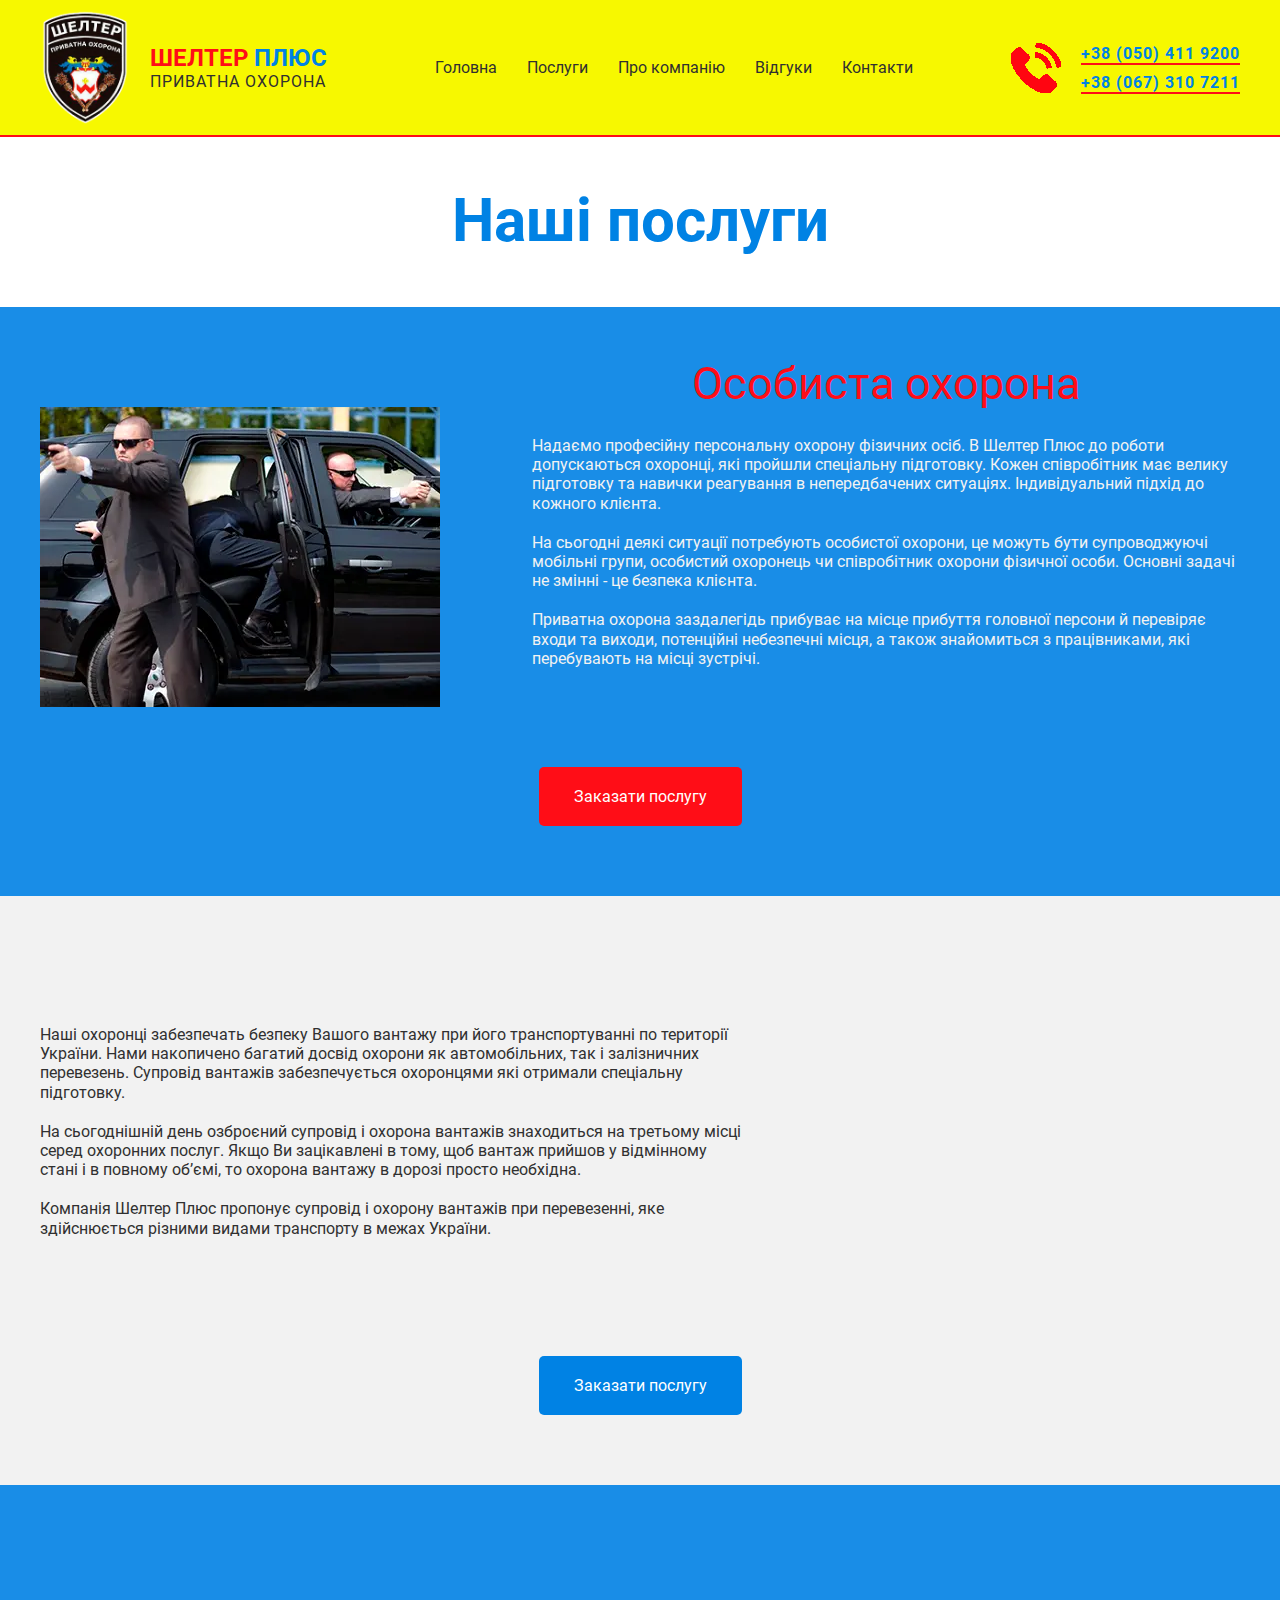
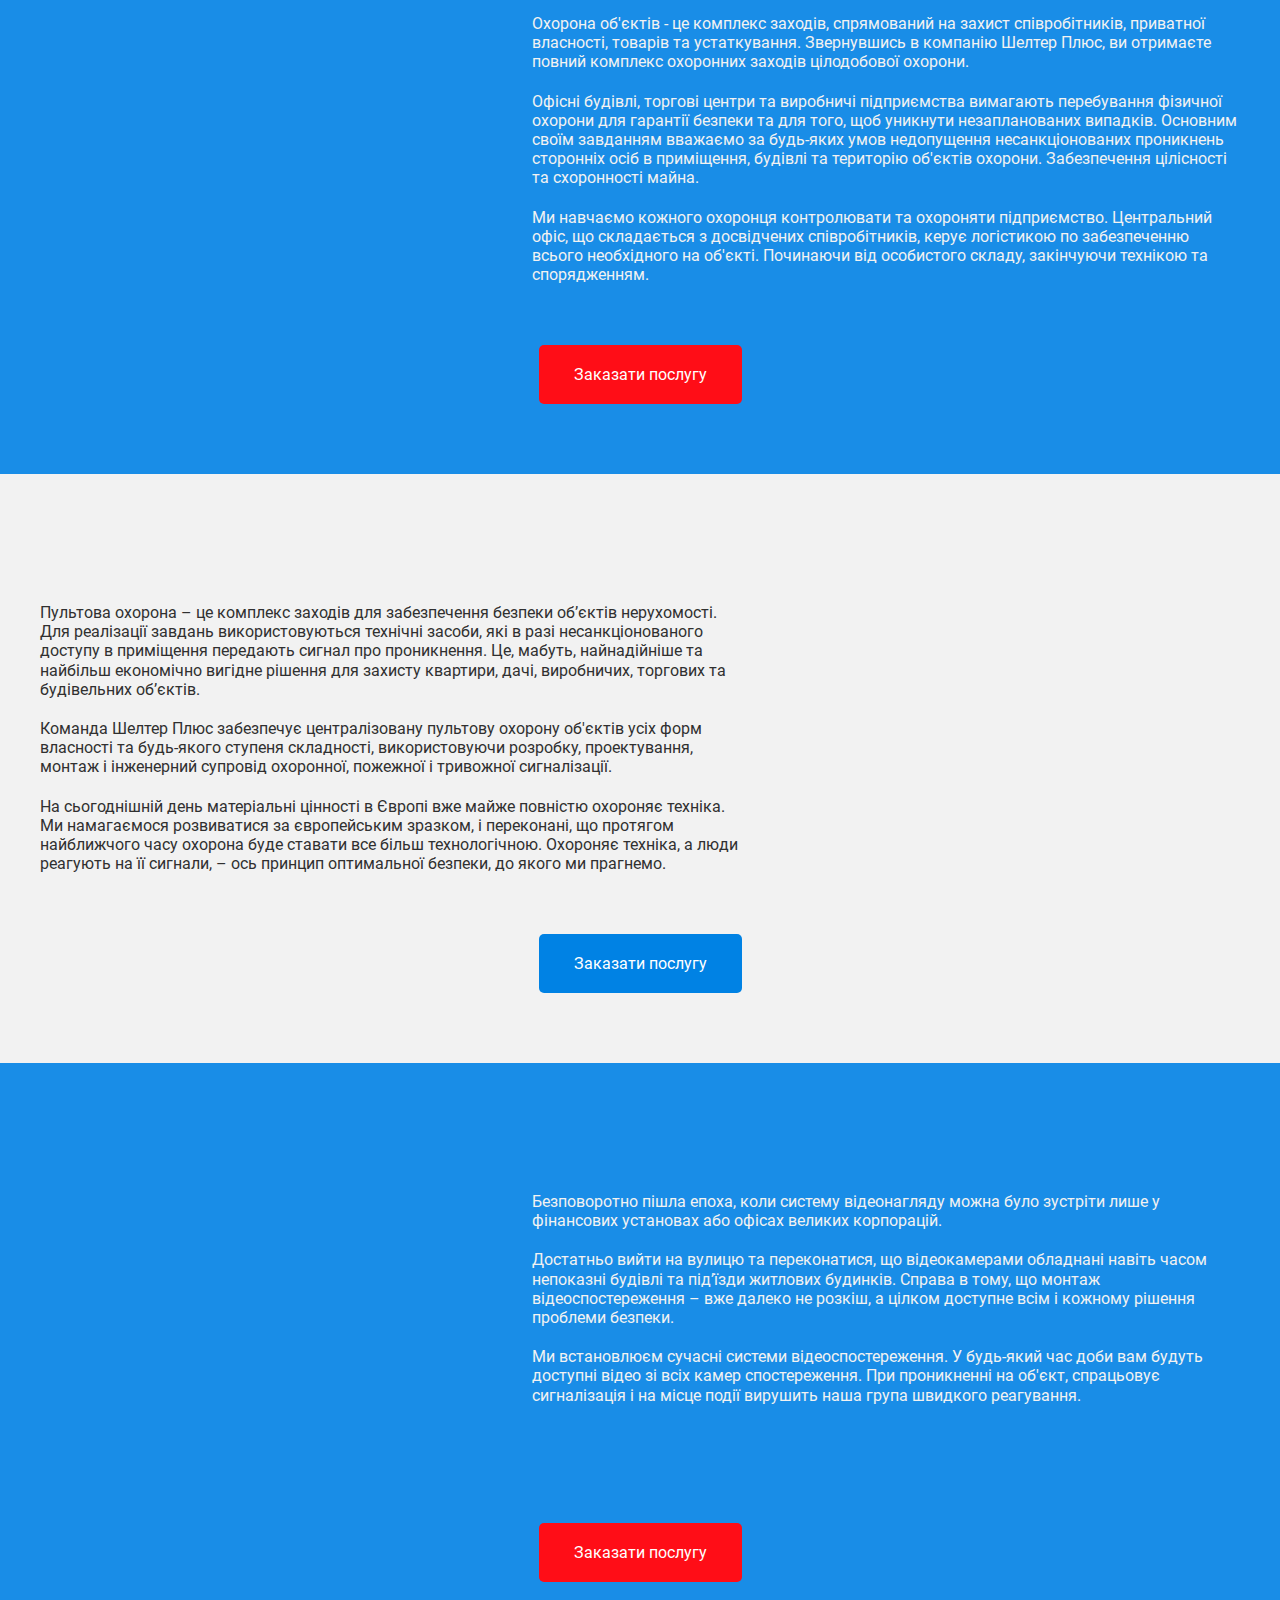
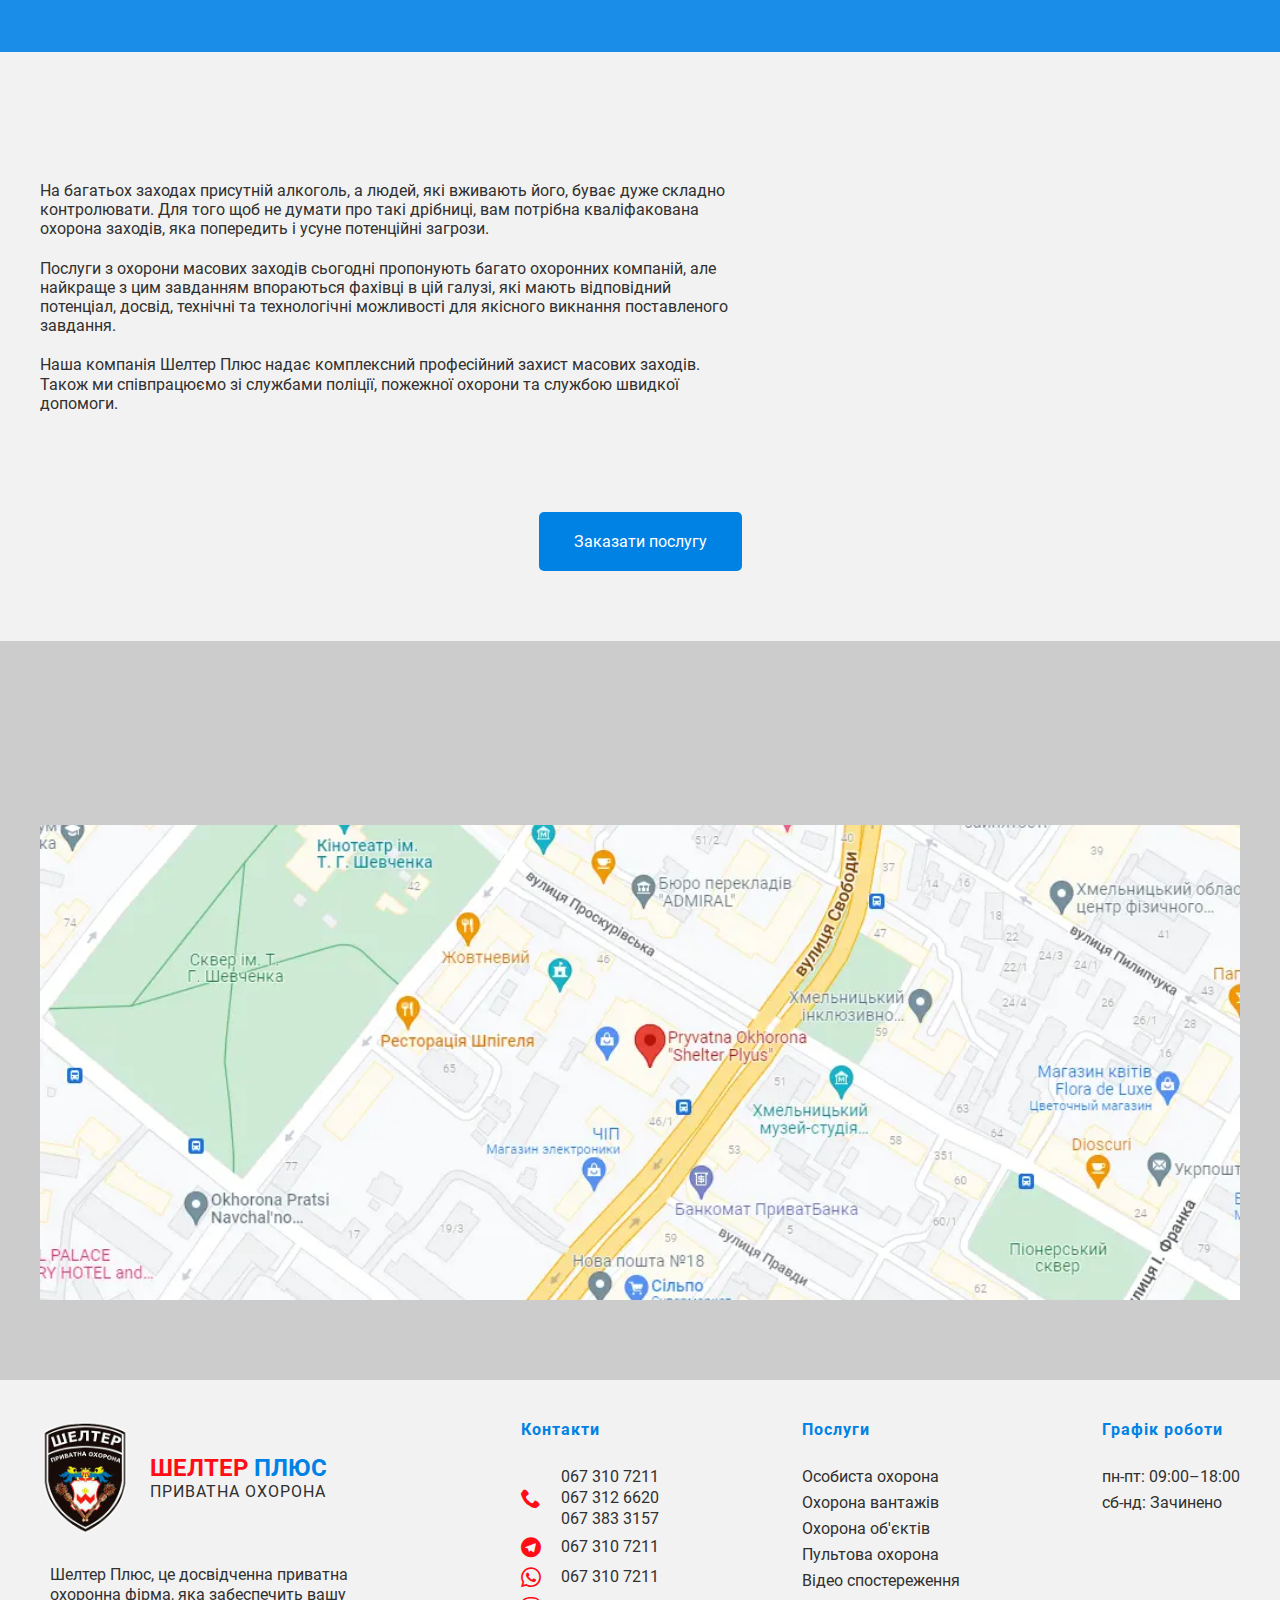
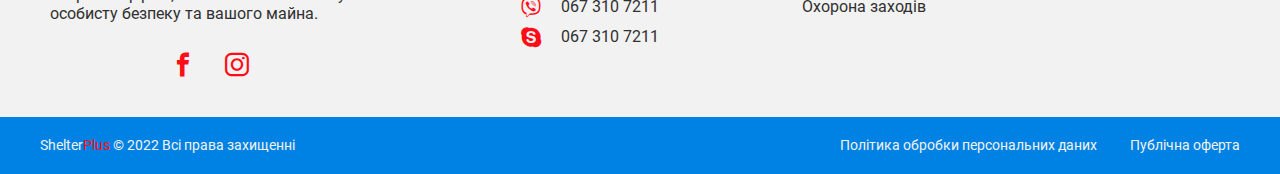
==== commit 7571c7bc: "shelter v5" ====
--- a/services.html
+++ b/services.html
@@ -6,7 +6,7 @@
 	<meta charset="UTF-8">
 	<meta name="format-detection" content="telephone=no">
 	<!-- <style>body{opacity: 0;}</style> -->
-	<link rel="stylesheet" href="css/style.min.css?_v=20220719101552">
+	<link rel="stylesheet" href="css/style.min.css?_v=20220719132411">
 	<link rel="shortcut icon" href="favicon.ico">
 	<!-- <meta name="robots" content="noindex, nofollow"> -->
 	<meta name="viewport" content="width=device-width, initial-scale=1.0">
@@ -21,7 +21,7 @@
 					<div class="header__logo">
 						<a href="index.html">
 							<div class="header__logo-image">
-								<picture><source srcset="img/header/header_logo-2.webp" type="image/webp"><img src="img/header/header_logo-2.png" alt="Shelter"></picture>
+								<picture><source srcset="img/header/emblem3.webp" type="image/webp"><img src="img/header/emblem3.png" alt="Shelter"></picture>
 							</div>
 							<div class="header__logo-text">Шелтер <span>Плюс</span>
 								<div class="header__logo-subtext">Приватна Охорона</div>
@@ -42,7 +42,7 @@
 					</div>
 					<div class="header__phone">
 						<div class="header__phone-icon">
-							<picture><source srcset="img/header/phone_icon_2.webp" type="image/webp"><img src="img/header/phone_icon_2.png" alt="Phone"></picture>
+							<picture><source srcset="img/header/phone_icon_red.webp" type="image/webp"><img src="img/header/phone_icon_red.png" alt="Phone"></picture>
 						</div>
 						<div class="header__phone-wrap">
 							<a href="tel:0504119200" class="header__phone-number">+38 (050) 411 9200</a>
@@ -219,7 +219,7 @@
 						<div class="footer__logo">
 							<a href="">
 								<div class="footer__logo-image">
-									<picture><source srcset="img/footer/footer_logo-2.webp" type="image/webp"><img src="img/footer/footer_logo-2.png" alt="Shelter"></picture>
+									<picture><source srcset="img/footer/emblem3.webp" type="image/webp"><img src="img/footer/emblem3.png" alt="Shelter"></picture>
 								</div>
 								<div class="footer__logo-text">Шелтер <span>Плюс</span>
 									<div class="footer__logo-subtext">Приватна Охорона</div>
@@ -378,9 +378,9 @@
 								</select>
 							</div>
 							<div class="form-4__item">
-								<div class="checkbox-2">
-									<input id="form-4Agreement" checked type="checkbox" name="agreement" class="checkbox-2__input">
-									<label for="form-4Agreement" class="checkbox-2__label"><span>Згодний на обробку персональних даних відповідно до <a href="">Політики конфіденційності</a>*</span></label>
+								<div class="checkbox-4">
+									<input id="form-4Agreement" checked type="checkbox" name="agreement" class="checkbox-4__input">
+									<label for="form-4Agreement" class="checkbox-4__label"><span>Згодний на обробку персональних даних відповідно до <a href="">Політики конфіденційності</a>*</span></label>
 								</div>
 							</div>
 							<button type="submit" class="form-4__button">Відправити заявку</button>
@@ -390,8 +390,8 @@
 			</div>
 		</div>
 	</div>
-	<script src="https://unpkg.com/swiper@8/swiper-bundle.min.js?_v=20220719101552"></script>
-	<script src="js/app.min.js?_v=20220719101552"></script>
+	<script src="https://unpkg.com/swiper@8/swiper-bundle.min.js?_v=20220719132411"></script>
+	<script src="js/app.min.js?_v=20220719132411"></script>
 </body>
 
 </html>--- a/css/style.min.css
+++ b/css/style.min.css
@@ -1 +1 @@
-@charset "UTF-8";@font-face{font-family:icons;font-display:swap;src:url(../fonts/icons.woff2) format("woff2"),url(../fonts/icons.woff) format("woff");font-weight:400;font-style:normal}@font-face{font-family:Roboto;font-display:swap;src:url(../fonts/Roboto-Black.woff2) format("woff2"),url(../fonts/Roboto-Black.woff) format("woff");font-weight:900;font-style:normal}@font-face{font-family:Roboto;font-display:swap;src:url(../fonts/Roboto-Bold.woff2) format("woff2"),url(../fonts/Roboto-Bold.woff) format("woff");font-weight:700;font-style:normal}@font-face{font-family:Roboto;font-display:swap;src:url(../fonts/Roboto-Italic.woff2) format("woff2"),url(../fonts/Roboto-Italic.woff) format("woff");font-weight:400;font-style:normal}@font-face{font-family:Roboto;font-display:swap;src:url(../fonts/Roboto-Medium.woff2) format("woff2"),url(../fonts/Roboto-Medium.woff) format("woff");font-weight:500;font-style:normal}@font-face{font-family:Roboto;font-display:swap;src:url(../fonts/Roboto-Regular.woff2) format("woff2"),url(../fonts/Roboto-Regular.woff) format("woff");font-weight:400;font-style:normal}[class*=_icon-]:before{font-family:icons;font-style:normal;font-weight:400;font-variant:normal;text-transform:none;line-height:1;-webkit-font-smoothing:antialiased;-moz-osx-font-smoothing:grayscale}[class*=_icon-]:before{display:block}._icon-viber:before{content:"\e900"}._icon-coin-dollar:before{content:"\e93b"}._icon-phone:before{content:"\e942"}._icon-location:before{content:"\e948"}._icon-user-check:before{content:"\e975"}._icon-user-tie:before{content:"\e976"}._icon-cog:before{content:"\e994"}._icon-rocket:before{content:"\e9a5"}._icon-star-full:before{content:"\e9d9"}._icon-mail:before{content:"\ea84"}._icon-facebook:before{content:"\ea90"}._icon-instagram:before{content:"\ea92"}._icon-whatsapp:before{content:"\ea93"}._icon-telegram:before{content:"\ea95"}._icon-skype:before{content:"\eac5"}*{padding:0;margin:0;border:0}*,:after,:before{-webkit-box-sizing:border-box;box-sizing:border-box}body,html{height:100%;min-width:320px}body{color:#303030;line-height:1;font-family:Roboto;font-size:1rem;-ms-text-size-adjust:100%;-moz-text-size-adjust:100%;-webkit-text-size-adjust:100%;-webkit-font-smoothing:antialiased;-moz-osx-font-smoothing:grayscale}button,input,textarea{font-family:Roboto;font-size:inherit}button{cursor:pointer;color:inherit;background-color:inherit}a{color:inherit}a:link,a:visited{text-decoration:none}a:hover{text-decoration:none}ul li{list-style:none}img{vertical-align:top}h1,h2,h3,h4,h5,h6{font-weight:inherit;font-size:inherit}.lock body{overflow:hidden;-ms-touch-action:none;touch-action:none}.wrapper{min-height:100%;display:-webkit-box;display:-ms-flexbox;display:flex;-webkit-box-orient:vertical;-webkit-box-direction:normal;-ms-flex-direction:column;flex-direction:column;overflow:hidden}.wrapper>main{-webkit-box-flex:1;-ms-flex:1 1 auto;flex:1 1 auto}.wrapper>*{min-width:0}[class*=__container]{max-width:75rem;-webkit-box-sizing:content-box;box-sizing:content-box;margin:0 auto;padding:0 .9375rem}.select{position:relative}.select__body{position:relative}.select__title{color:inherit;text-align:left;border:1px solid #d9d9d9;background-color:#fff;cursor:pointer;width:100%;border-radius:4px}.select__value{display:-webkit-box;display:-ms-flexbox;display:flex;-webkit-box-align:center;-ms-flex-align:center;align-items:center;height:1.875rem;padding:0 .9375rem;gap:.625rem}.select__value>*{-webkit-box-flex:1;-ms-flex:1 1 auto;flex:1 1 auto}.select__value:after{content:"";-ms-flex-item-align:stretch;-ms-grid-row-align:stretch;align-self:stretch;-webkit-box-flex:0;-ms-flex:0 0 10px;flex:0 0 10px;-webkit-transition:all .3s ease 0s;-o-transition:all .3s ease 0s;transition:all .3s ease 0s;display:-webkit-box;display:-ms-flexbox;display:flex;-webkit-box-pack:center;-ms-flex-pack:center;justify-content:center;-webkit-box-align:center;-ms-flex-align:center;align-items:center}._select-open .select__value:after{-webkit-transform:rotate(-180deg);-ms-transform:rotate(-180deg);transform:rotate(-180deg)}.select__value._select-pseudo-label::before{content:attr(data-pseudo-label);opacity:.5}.select__text{-webkit-box-flex:1;-ms-flex:1 1 auto;flex:1 1 auto}.select__input{width:100%;background-color:transparent;height:100%}.select__options{color:#000;position:absolute;top:29px;border-radius:0 0 4px 4px;min-width:100%;left:0;background-color:#fff;border-top:0;border:1px solid #d9d9d9;border-top:0;padding:10px 0 5px 0}.select__scroll{overflow-y:auto;overflow-x:hidden;max-height:200px}.select__option{width:100%;text-align:left;cursor:pointer;padding:5px 15px;color:inherit}.select__option._select-selected{background-color:#eee}.select__row{display:-webkit-inline-box;display:-ms-inline-flexbox;display:inline-flex;-webkit-box-align:center;-ms-flex-align:center;align-items:center}.select._select-open{z-index:5}._select-tag{cursor:pointer}[class*=-ibg]{position:relative}[class*=-ibg] img{position:absolute;width:100%;height:100%;top:0;left:0;-o-object-fit:cover;object-fit:cover}[class*=-ibg_contain] img{-o-object-fit:contain;object-fit:contain}.popup__close{outline:0}.title-h2{font-weight:400;font-size:45px;line-height:120%;text-align:center;color:#d75e02;padding-top:80px;margin-bottom:50px;-webkit-transform:translate(0,80%);-ms-transform:translate(0,80%);transform:translate(0,80%);opacity:0;-webkit-transition:all .8s ease 0s;-o-transition:all .8s ease 0s;transition:all .8s ease 0s}.title-h2._active{-webkit-transform:translate(0,0);-ms-transform:translate(0,0);transform:translate(0,0);opacity:1}.title-h2-services{font-weight:400;font-size:45px;line-height:120%;text-align:center;margin-bottom:25px;-webkit-transform:translate(0,80%);-ms-transform:translate(0,80%);transform:translate(0,80%);opacity:0;-webkit-transition:all .8s ease 0s;-o-transition:all .8s ease 0s;transition:all .8s ease 0s}.title-h2-services._active{-webkit-transform:translate(0,0);-ms-transform:translate(0,0);transform:translate(0,0);opacity:1}._image-services{-webkit-transform:scale(0);-ms-transform:scale(0);transform:scale(0);-webkit-transition:all .8s ease 0s;-o-transition:all .8s ease 0s;transition:all .8s ease 0s}._image-services._active{-webkit-transform:scale(1);-ms-transform:scale(1);transform:scale(1)}.title-h2-services-org{color:#d75e02}.title-h2-services-bluer{color:#48487f}.button-services{color:#fff;padding:20px 35px;border-radius:5px;text-align:center;margin:20px auto 0 auto}._btn-org{background:#d75e02}._btn-org:hover{background:#de8d4f}._btn-bluer{background:#48487f}._btn-bluer:hover{background:#6454af}.title-h3{font-weight:400;font-size:26px;line-height:120%;text-align:center;color:#f2f2f2;margin-bottom:25px;padding:10px 5px}.header{position:fixed;width:100%;background:#f2f2f2;z-index:10;border-bottom:2px solid #d75e02}.header__body{display:-webkit-box;display:-ms-flexbox;display:flex;-webkit-box-pack:justify;-ms-flex-pack:justify;justify-content:space-between;-webkit-box-align:center;-ms-flex-align:center;align-items:center;padding:20px 0}.header__logo a{display:-webkit-box;display:-ms-flexbox;display:flex;-webkit-box-align:center;-ms-flex-align:center;align-items:center}.header__logo-image{margin-right:10px}.header__logo-text{font-weight:700;font-size:24px;line-height:28px;color:#d75e02;white-space:nowrap;text-transform:uppercase}.header__logo-text span{color:#48487f}.header__logo-subtext{font-weight:400;font-size:16px;line-height:19px;letter-spacing:1px;color:#303030}.header__phone{display:-webkit-box;display:-ms-flexbox;display:flex;-webkit-box-align:center;-ms-flex-align:center;align-items:center}.header__phone-wrap{display:-webkit-box;display:-ms-flexbox;display:flex;-webkit-box-orient:vertical;-webkit-box-direction:normal;-ms-flex-direction:column;flex-direction:column}.header__phone-wrap a:last-child{padding:10px 0 0 0}.header__phone-icon{margin:0 10px}.header__phone-number{font-weight:700;font-size:16px;line-height:19px;letter-spacing:1px;color:#48487f;-webkit-text-decoration-line:underline!important;text-decoration-line:underline!important;text-underline-offset:4px!important;text-decoration-thickness:2px!important;-webkit-text-decoration-color:#d75e02!important;text-decoration-color:#d75e02!important;white-space:nowrap}.menu__list{display:-webkit-box;display:-ms-flexbox;display:flex;-ms-flex-wrap:wrap;flex-wrap:wrap}.menu__item{margin:3px 0 3px 30px}.menu__link{font-weight:400;font-size:16px;line-height:19px;color:#303030}.menu__link:hover{-webkit-text-decoration-line:underline;text-decoration-line:underline;text-underline-offset:3px;text-decoration-thickness:2px;-webkit-text-decoration-color:#d75e02;text-decoration-color:#d75e02}.icon-menu{display:none}.main{margin-top:90px;background:rgba(72,72,127,.3)}.main img{z-index:-1}.main__body{padding-bottom:150px}.main__title{font-weight:700;font-size:62px;line-height:110%;color:#d75e02;padding-top:150px;margin-bottom:20px;text-transform:uppercase;-webkit-transform:translate(0,80%);-ms-transform:translate(0,80%);transform:translate(0,80%);opacity:0;-webkit-transition:all .8s ease 0s;-o-transition:all .8s ease 0s;transition:all .8s ease 0s}.main__title._active{-webkit-transform:translate(0,0);-ms-transform:translate(0,0);transform:translate(0,0);opacity:1}.main__title span{color:#f2f2f2}.main__subtitle{font-weight:400;font-size:16px;line-height:145%;letter-spacing:1px;color:#fff;max-width:700px;margin-bottom:40px;padding-left:10px;text-transform:uppercase;border-left:3px solid #d75e02;-webkit-transform:translate(0,120%);-ms-transform:translate(0,120%);transform:translate(0,120%);opacity:0;-webkit-transition:all .8s ease 0s;-o-transition:all .8s ease 0s;transition:all .8s ease 0s}.main__subtitle._active{-webkit-transform:translate(0,0);-ms-transform:translate(0,0);transform:translate(0,0);opacity:1;-webkit-transition:all .8s ease 0,4s;-o-transition:all .8s ease 0,4s;transition:all .8s ease 0,4s}.main__subtitle span{font-size:25px;color:#d75e02}.main__buttons{display:-webkit-box;display:-ms-flexbox;display:flex;text-align:center;color:#fff}.main__button-servce{background:#d75e02;-webkit-transition:background .3s ease 0s;-o-transition:background .3s ease 0s;transition:background .3s ease 0s}.main__button-call{background:#48487f;-webkit-transition:background .3s ease 0s;-o-transition:background .3s ease 0s;transition:background .3s ease 0s}.main__button-servce:hover{background:#de8d4f}.main__button-call:hover{background:#6454af}.main__button-call,.main__button-servce{padding:20px 35px;margin-right:15px;border-radius:5px}.services{background:#48487f;position:relative}.services__body{padding-bottom:80px}.services__slide{height:100%}.services__column{height:100%}.services__column-button-wrap{text-align:center}.services__column-button{color:#f2f2f2;background:#d75e02;padding:10px 20px;display:-webkit-inline-box;display:-ms-inline-flexbox;display:inline-flex;-webkit-box-pack:center;-ms-flex-pack:center;justify-content:center;-webkit-box-align:center;-ms-flex-align:center;align-items:center;border-radius:5px}.services__inner{position:relative;height:100%;display:-webkit-box;display:-ms-flexbox;display:flex;-webkit-box-orient:vertical;-webkit-box-direction:normal;-ms-flex-direction:column;flex-direction:column}.services__pagination{display:-webkit-box;display:-ms-flexbox;display:flex;-webkit-box-pack:center;-ms-flex-pack:center;justify-content:center;-webkit-column-gap:20px;-moz-column-gap:20px;column-gap:20px}.services__pagination .swiper-pagination-bullet{position:relative;height:15px;width:15px;border-radius:50%;background:#f2f2f2;margin-top:30px;border:2px solid #d75e02;cursor:pointer}.services__pagination .swiper-pagination-bullet-active{background:#d75e02;border:2px solid #f2f2f2;cursor:auto;pointer-events:none}@supports (left:clamp(2.5rem ,-13.474025974rem + 20.7792207792vw ,12.5rem)){.services__button-prev{left:clamp(2.5rem ,-13.474025974rem + 20.7792207792vw ,12.5rem)}}@supports not (left:clamp(2.5rem ,-13.474025974rem + 20.7792207792vw ,12.5rem)){.services__button-prev{left:calc(2.5rem + 10 * (100vw - 76.875rem)/ 48.125)}}.services__button-prev.swiper-button-disabled{opacity:.35;cursor:auto;pointer-events:none}@supports (right:clamp(2.5rem ,-13.474025974rem + 20.7792207792vw ,12.5rem)){.services__button-next{right:clamp(2.5rem ,-13.474025974rem + 20.7792207792vw ,12.5rem)}}@supports not (right:clamp(2.5rem ,-13.474025974rem + 20.7792207792vw ,12.5rem)){.services__button-next{right:calc(2.5rem + 10 * (100vw - 76.875rem)/ 48.125)}}.services__button-next.swiper-button-disabled{opacity:.35;cursor:auto;pointer-events:none}.services__button-next,.services__button-prev{position:absolute;top:50%;width:40px;height:40px;border-top:4px solid #d75e02;border-right:4px solid #d75e02;display:inline-block;background:0 0}.services__button-prev{-webkit-transform:rotate(-135deg);-ms-transform:rotate(-135deg);transform:rotate(-135deg)}.services__button-next{-webkit-transform:rotate(45deg);-ms-transform:rotate(45deg);transform:rotate(45deg)}.inner-service{background:#f2f2f2;padding:10px 10px}.inner-service__title{background:#d75e02}.inner-service__image{border:2px solid #d75e02;margin-bottom:25px}.inner-service__image img{max-width:100%}.inner-service__text{-webkit-box-flex:1;-ms-flex:1 1 auto;flex:1 1 auto;font-weight:400;font-size:16px;line-height:120%;color:#303030}.inner-service__text span{font-weight:600;color:#d75e02;text-transform:uppercase}.about__body{padding-bottom:100px}.about__content{display:-webkit-box;display:-ms-flexbox;display:flex;-webkit-box-pack:justify;-ms-flex-pack:justify;justify-content:space-between}.about__text{-webkit-box-flex:0;-ms-flex:0 1 50%;flex:0 1 50%;font-weight:400px;font-size:16px;line-height:120%;color:#303030;padding-right:40px}.about__text-item{overflow:hidden}.about__text p{margin-bottom:20px}.about__text p span{font-weight:600;color:#d75e02;text-transform:uppercase}.about ._anim-show{-webkit-transform:translate(0,140%);-ms-transform:translate(0,140%);transform:translate(0,140%);opasity:0;-webkit-transition:all .8s ease 0s;-o-transition:all .8s ease 0s;transition:all .8s ease 0s}.about ._active ._anim-show,.about ._anim-show._active{-webkit-transform:translate(0,0);-ms-transform:translate(0,0);transform:translate(0,0);opasity:1}.about__image{-webkit-box-flex:0;-ms-flex:0 1 50%;flex:0 1 50%;-webkit-transform:scale(0);-ms-transform:scale(0);transform:scale(0);-webkit-transition:all .8s ease 0s;-o-transition:all .8s ease 0s;transition:all .8s ease 0s}.about__image._active{-webkit-transform:scale(1);-ms-transform:scale(1);transform:scale(1)}.about__image img{-o-object-fit:cover;object-fit:cover;border:2px solid #d75e02;width:100%;min-height:100%}.progress{background:#48487f}.progress__row{display:-webkit-box;display:-ms-flexbox;display:flex;-ms-flex-pack:distribute;justify-content:space-around;padding-bottom:100px}.progress__wrap-counter{text-align:center;-webkit-box-flex:0;-ms-flex:0 1 25%;flex:0 1 25%}.progress__counter-text{text-align:center;-webkit-transform:translate(0,120%);-ms-transform:translate(0,120%);transform:translate(0,120%);-webkit-transition:all .8s ease 0s;-o-transition:all .8s ease 0s;transition:all .8s ease 0s}.progress__counter-text._active{-webkit-transform:translate(0,0);-ms-transform:translate(0,0);transform:translate(0,0)}.progress__wrap-counter span{font-weight:400;font-size:24px;line-height:120%;letter-spacing:1px;color:#f2f2f2;display:inline-block;padding-top:30px}.progress__counter{font-weight:400;font-size:40px;height:120px;width:120px;color:#f2f2f2;background:#d75e02;border:2px solid #e39458;border-radius:50%;padding-top:38px;margin:0 auto;text-align:center}.question__body{padding-bottom:80px}.spollers{display:-ms-grid;display:grid;gap:15px;margin-bottom:50px}.spollers._active .spollers__item:nth-child(1){-webkit-transition:all .8s ease 0s;-o-transition:all .8s ease 0s;transition:all .8s ease 0s}.spollers._active .spollers__item:nth-child(2){-webkit-transition:all .8s ease .4s;-o-transition:all .8s ease .4s;transition:all .8s ease .4s}.spollers._active .spollers__item:nth-child(3){-webkit-transition:all .8s ease .6s;-o-transition:all .8s ease .6s;transition:all .8s ease .6s}.spollers._active .spollers__item:nth-child(4){-webkit-transition:all .8s ease .8s;-o-transition:all .8s ease .8s;transition:all .8s ease .8s}.spollers._active .spollers__item:nth-child(5){-webkit-transition:all .8s ease 1s;-o-transition:all .8s ease 1s;transition:all .8s ease 1s}.spollers._active .spollers__item{-webkit-transform:translate(0,0);-ms-transform:translate(0,0);transform:translate(0,0)}.spollers__item{font-size:1.25rem;-webkit-transform:translate(-130%,0);-ms-transform:translate(-130%,0);transform:translate(-130%,0);-webkit-transition:all .3s ease 0s;-o-transition:all .3s ease 0s;transition:all .3s ease 0s}.spollers__title{width:100%;cursor:default;text-align:left;color:#f2f2f2;border:1px solid #eee;padding:1.25rem .9375rem;border-radius:.3125rem;position:relative;background:#d75e02}._spoller-init .spollers__title{cursor:pointer}._spoller-init .spollers__title::after,._spoller-init .spollers__title::before{content:"";position:absolute;right:10px;top:50%;background:#f2f2f2;height:2px;width:15px;-webkit-transition:-webkit-transform .5s ease 0s;transition:-webkit-transform .5s ease 0s;-o-transition:transform .5s ease 0s;transition:transform .5s ease 0s;transition:transform .5s ease 0s,-webkit-transform .5s ease 0s}._spoller-init .spollers__title::before{-webkit-transform:translate(-75%,-50%) rotate(40deg);-ms-transform:translate(-75%,-50%) rotate(40deg);transform:translate(-75%,-50%) rotate(40deg)}._spoller-init .spollers__title::after{-webkit-transform:translate(0,-50%) rotate(-40deg);-ms-transform:translate(0,-50%) rotate(-40deg);transform:translate(0,-50%) rotate(-40deg)}._spoller-init .spollers__title._spoller-active::before{-webkit-transform:translateX(-75%) rotate(-40deg);-ms-transform:translateX(-75%) rotate(-40deg);transform:translateX(-75%) rotate(-40deg);background:#f2f2f2}._spoller-init .spollers__title._spoller-active::after{-webkit-transform:rotate(40deg);-ms-transform:rotate(40deg);transform:rotate(40deg);background:#f2f2f2}.spollers__body{padding:1.25rem;border-radius:.3125rem;border:1px solid #eee}.question__content-bottom{display:-webkit-box;display:-ms-flexbox;display:flex;-webkit-box-orient:vertical;-webkit-box-direction:normal;-ms-flex-direction:column;flex-direction:column;-webkit-box-align:center;-ms-flex-align:center;align-items:center}.question__title-bottom{font-weight:400;font-size:20px;line-height:120%;color:#48487f;text-transform:uppercase;margin-bottom:20px}.question__button-call{background:#48487f;-webkit-transition:background .3s ease 0s;-o-transition:background .3s ease 0s;transition:background .3s ease 0s;padding:20px 35px;border-radius:5px;color:#f2f2f2}.question__button-call:hover{background:#6454af}.choosse{background:rgba(72,72,127,.9)}.choosse img{z-index:-1}.choosse__title{margin-bottom:0}.choosse__subtitle{font-weight:400;font-size:45px;line-height:120%;text-align:center;color:#d75e02;text-transform:uppercase;margin-bottom:80px;-webkit-transform:translate(0,80%);-ms-transform:translate(0,80%);transform:translate(0,80%);opacity:0;-webkit-transition:all .8s ease 0s;-o-transition:all .8s ease 0s;transition:all .8s ease 0s}.choosse__subtitle._active{-webkit-transform:translate(0,0);-ms-transform:translate(0,0);transform:translate(0,0);opacity:1;-webkit-transition:all .8s ease .4s;-o-transition:all .8s ease .4s;transition:all .8s ease .4s}.choosse__columns{display:-webkit-box;display:-ms-flexbox;display:flex;-ms-flex-wrap:wrap;flex-wrap:wrap;margin:0 -30px}.choosse__column{-webkit-box-flex:0;-ms-flex:0 1 33.333%;flex:0 1 33.333%;padding:0 30px;margin-bottom:80px}.choosse__inner{display:-webkit-box;display:-ms-flexbox;display:flex;-webkit-box-align:center;-ms-flex-align:center;align-items:center;-webkit-transform:scale(0);-ms-transform:scale(0);transform:scale(0);-webkit-transition:all .8s ease 0s;-o-transition:all .8s ease 0s;transition:all .8s ease 0s}.choosse__inner._active{-webkit-transform:scale(1);-ms-transform:scale(1);transform:scale(1)}.choosse__image{font-size:55px;color:#d75e02;margin-right:20px}.choosse__text{font-weight:400;font-size:20px;line-height:120%;color:#f2f2f2}.reviews__body{padding-bottom:80px}.reviews__slider{position:relative;-webkit-transform:scale(0);-ms-transform:scale(0);transform:scale(0);-webkit-transition:all .8s ease 0s;-o-transition:all .8s ease 0s;transition:all .8s ease 0s}.reviews__slider._active{-webkit-transform:scale(1);-ms-transform:scale(1);transform:scale(1)}.reviews__slide{padding:0 150px;background:#d75e02;opacity:.9;border-radius:20px}.reviews__slide-inner{display:-webkit-box;display:-ms-flexbox;display:flex;-webkit-box-align:center;-ms-flex-align:center;align-items:center;padding:40px}.reviews__image{margin-right:40px}.reviews__image img{max-width:200px;border-radius:10%;border:4px solid #48487f}.reviews__slide-name{font-weight:400;font-size:18px;line-height:120%;color:#48487f;text-transform:uppercase}.reviews__slide-profetion{font-weight:400;font-size:16px;line-height:120%;color:#d6d6d6;margin-bottom:20px}.reviews__slide-text{font-weight:400;font-size:18px;line-height:120%;color:#f2f2f2;margin-bottom:15px}.reviews__slide-date{font-weight:400;font-size:16px;line-height:120%;color:#303030}.reviews__pagination{display:-webkit-box;display:-ms-flexbox;display:flex;-webkit-box-pack:center;-ms-flex-pack:center;justify-content:center;-webkit-column-gap:20px;-moz-column-gap:20px;column-gap:20px}.reviews__pagination .swiper-pagination-bullet{position:relative;height:15px;width:15px;border-radius:50%;background:#f2f2f2;margin-top:30px;border:2px solid #48487f;cursor:pointer}.reviews__pagination .swiper-pagination-bullet-active{background:#48487f;cursor:auto;pointer-events:none}.reviews__button-prev{-webkit-transform:rotate(-135deg);-ms-transform:rotate(-135deg);transform:rotate(-135deg)}@supports (left:clamp(0.625rem ,-2.3554225555rem + 4.807230074vw ,1.25rem)){.reviews__button-prev{left:clamp(.625rem ,-2.3554225555rem + 4.807230074vw ,1.25rem)}}@supports not (left:clamp(0.625rem ,-2.3554225555rem + 4.807230074vw ,1.25rem)){.reviews__button-prev{left:calc(.625rem + .625 * (100vw - 61.99875rem)/ 13.00125)}}.reviews__button-prev.swiper-button-disabled{opacity:.35;cursor:auto;pointer-events:none}.reviews__button-next{-webkit-transform:rotate(45deg);-ms-transform:rotate(45deg);transform:rotate(45deg)}@supports (right:clamp(0.625rem ,-2.3554225555rem + 4.807230074vw ,1.25rem)){.reviews__button-next{right:clamp(.625rem ,-2.3554225555rem + 4.807230074vw ,1.25rem)}}@supports not (right:clamp(0.625rem ,-2.3554225555rem + 4.807230074vw ,1.25rem)){.reviews__button-next{right:calc(.625rem + .625 * (100vw - 61.99875rem)/ 13.00125)}}.reviews__button-next.swiper-button-disabled{opacity:.35;cursor:auto;pointer-events:none}.reviews__button-next,.reviews__button-prev{position:absolute;top:35%;width:40px;height:40px;border-top:4px solid #f2f2f2;border-right:4px solid #f2f2f2;display:inline-block;background:0 0}.reviews__button{display:inline-block;position:relative;left:50%;-webkit-transform:translate(-50%);-ms-transform:translate(-50%);transform:translate(-50%);padding-top:30px}.reviews__button-message{background:#48487f;-webkit-transition:background .3s ease 0s;-o-transition:background .3s ease 0s;transition:background .3s ease 0s;padding:20px 35px;border-radius:5px;color:#fff}.reviews__button-message:hover{background:#6454af}.gallery{background:#48487f}.gallery__slider{position:relative;padding:30px 20px 70px 20px!important}.gallery__image{text-align:center}.gallery__image img{max-width:100%}.gallery__button-prev{-webkit-transform:rotate(-135deg);-ms-transform:rotate(-135deg);transform:rotate(-135deg)}@supports (left:clamp(0.625rem ,-11.2966902221rem + 19.2289202961vw ,3.125rem)){.gallery__button-prev{left:clamp(.625rem ,-11.2966902221rem + 19.2289202961vw ,3.125rem)}}@supports not (left:clamp(0.625rem ,-11.2966902221rem + 19.2289202961vw ,3.125rem)){.gallery__button-prev{left:calc(.625rem + 2.5 * (100vw - 61.99875rem)/ 13.00125)}}.gallery__button-prev.swiper-button-disabled{opacity:.35;cursor:auto;pointer-events:none}.gallery__button-next{-webkit-transform:rotate(45deg);-ms-transform:rotate(45deg);transform:rotate(45deg)}@supports (right:clamp(0.625rem ,-11.2966902221rem + 19.2289202961vw ,3.125rem)){.gallery__button-next{right:clamp(.625rem ,-11.2966902221rem + 19.2289202961vw ,3.125rem)}}@supports not (right:clamp(0.625rem ,-11.2966902221rem + 19.2289202961vw ,3.125rem)){.gallery__button-next{right:calc(.625rem + 2.5 * (100vw - 61.99875rem)/ 13.00125)}}.gallery__button-next.swiper-button-disabled{opacity:.35;cursor:auto;pointer-events:none}.gallery__button-next,.gallery__button-prev{position:absolute;top:35%;width:40px;height:40px;border-top:4px solid #f2f2f2;border-right:4px solid #f2f2f2;display:inline-block;background:0 0;z-index:5}.gallery-pagination{display:-webkit-box;display:-ms-flexbox;display:flex;-webkit-box-pack:center;-ms-flex-pack:center;justify-content:center;-webkit-column-gap:20px;-moz-column-gap:20px;column-gap:20px}.gallery-pagination .swiper-pagination-bullet{position:relative;height:15px;width:15px;border-radius:50%;background:#f2f2f2;margin-top:30px;border:2px solid #d75e02;cursor:pointer}.gallery-pagination .swiper-pagination-bullet-active{background:#d75e02;cursor:auto;pointer-events:none}.swiper-3d,.swiper-3d.swiper-css-mode .swiper-wrapper{-webkit-perspective:1200px;perspective:1200px}.swiper-3d .swiper-cube-shadow,.swiper-3d .swiper-slide,.swiper-3d .swiper-slide-shadow,.swiper-3d .swiper-slide-shadow-bottom,.swiper-3d .swiper-slide-shadow-left,.swiper-3d .swiper-slide-shadow-right,.swiper-3d .swiper-slide-shadow-top,.swiper-3d .swiper-wrapper{-webkit-transform-style:preserve-3d;transform-style:preserve-3d}.swiper-3d .swiper-slide-shadow,.swiper-3d .swiper-slide-shadow-bottom,.swiper-3d .swiper-slide-shadow-left,.swiper-3d .swiper-slide-shadow-right,.swiper-3d .swiper-slide-shadow-top{position:absolute;left:0;top:0;width:100%;height:100%;pointer-events:none;z-index:10}.swiper-3d .swiper-slide-shadow{background:rgba(0,0,0,.15)}.swiper-3d .swiper-slide-shadow-left{background-image:-webkit-gradient(linear,right top,left top,from(rgba(0,0,0,.5)),to(rgba(0,0,0,0)));background-image:-o-linear-gradient(right,rgba(0,0,0,.5),rgba(0,0,0,0));background-image:linear-gradient(to left,rgba(0,0,0,.5),rgba(0,0,0,0))}.swiper-3d .swiper-slide-shadow-right{background-image:-webkit-gradient(linear,left top,right top,from(rgba(0,0,0,.5)),to(rgba(0,0,0,0)));background-image:-o-linear-gradient(left,rgba(0,0,0,.5),rgba(0,0,0,0));background-image:linear-gradient(to right,rgba(0,0,0,.5),rgba(0,0,0,0))}.swiper-3d .swiper-slide-shadow-top{background-image:-webkit-gradient(linear,left bottom,left top,from(rgba(0,0,0,.5)),to(rgba(0,0,0,0)));background-image:-o-linear-gradient(bottom,rgba(0,0,0,.5),rgba(0,0,0,0));background-image:linear-gradient(to top,rgba(0,0,0,.5),rgba(0,0,0,0))}.swiper-3d .swiper-slide-shadow-bottom{background-image:-webkit-gradient(linear,left top,left bottom,from(rgba(0,0,0,.5)),to(rgba(0,0,0,0)));background-image:-o-linear-gradient(top,rgba(0,0,0,.5),rgba(0,0,0,0));background-image:linear-gradient(to bottom,rgba(0,0,0,.5),rgba(0,0,0,0))}.map{background:#ccc;padding-bottom:80px}.map__wrap{min-height:475px}.footer{background:#f2f2f2;padding-top:40px}.footer__body{display:-webkit-box;display:-ms-flexbox;display:flex;-webkit-box-pack:justify;-ms-flex-pack:justify;justify-content:space-between;margin:0 -15px;padding-bottom:40px}.footer__info{-webkit-box-flex:0;-ms-flex:0 1 30%;flex:0 1 30%}.footer__logo{margin-bottom:30px}.footer__logo a{display:-webkit-box;display:-ms-flexbox;display:flex;-webkit-box-align:center;-ms-flex-align:center;align-items:center}.footer__logo-image{margin-right:10px}.footer__logo-text{font-weight:700;font-size:24px;line-height:120%;color:#d75e02;white-space:nowrap;text-transform:uppercase}.footer__logo-text span{color:#48487f}.footer__logo-subtext{font-weight:400;font-size:16px;line-height:120%;letter-spacing:1px;color:#303030}.footer__text{font-weight:400;font-size:16px;line-height:120%;color:#303030;padding-left:10px;margin-bottom:30px}.footer__socials{display:-webkit-box;display:-ms-flexbox;display:flex;-webkit-box-pack:center;-ms-flex-pack:center;justify-content:center;-webkit-column-gap:30px;-moz-column-gap:30px;column-gap:30px}.footer__social-facebook{font-size:24px;color:#d75e02}.footer__social-instagram{font-size:24px;color:#d75e02}.footer__contacts-inner>:not(:last-child){margin-bottom:10px}.footer__contacts-icon{margin-right:20px;font-size:20px;color:#d75e02}.footer__servces-list>:not(:last-child){margin-bottom:10px}.footer__schedule-list>:not(:last-child){margin-bottom:10px}.footer__wrap-bottom{background:#48487f;color:#f2f2f2}.footer__body-bottom{display:-webkit-box;display:-ms-flexbox;display:flex;-webkit-box-pack:justify;-ms-flex-pack:justify;justify-content:space-between;padding:20px 0}.footer__copyright{font-weight:400;font-size:14px;line-height:120%}.footer__copyright span{color:#d75e02}.footer__aside{font-weight:400;font-size:14px;line-height:120%}.footer__public{margin-left:30px}.column{padding:0 15px}.heading{font-weight:600;font-size:16px;line-height:120%;letter-spacing:1px;color:#48487f;margin-bottom:30px}.inner__phone,.inner__skype,.inner__telegram,.inner__viber,.inner__whatsapp{display:-webkit-box;display:-ms-flexbox;display:flex;-webkit-box-align:center;-ms-flex-align:center;align-items:center}.phones-footer>:not(:last-child){margin-bottom:5px}.services-more__body{padding-top:91px}.services-more__title{font-weight:600;font-size:60px;line-height:120%;text-align:center;color:#48487f;padding-top:50px;margin-bottom:50px}.personal{background:#48487f;padding:50px 0}.personal__row{display:-webkit-box;display:-ms-flexbox;display:flex;margin:0 -15px}.personal__image{-webkit-box-flex:0;-ms-flex:0 1 40%;flex:0 1 40%;padding-top:50px;padding-left:15px;padding-right:15px}.personal__content{-webkit-box-flex:0;-ms-flex:0 1 60%;flex:0 1 60%;padding:0 15px}.personal__text{font-weight:400;font-size:16px;line-height:120%;color:#f2f2f2}.personal__text>:not(:last-child){margin-bottom:20px}.truck{background:#d75e02;padding:50px 0}.truck__row{display:-webkit-box;display:-ms-flexbox;display:flex;margin:0 -15px}.truck__image{-webkit-box-flex:0;-ms-flex:0 1 40%;flex:0 1 40%;padding-top:50px;padding-left:15px;padding-right:15px}.truck__content{-webkit-box-flex:0;-ms-flex:0 1 60%;flex:0 1 60%;padding:0 15px}.truck__text{font-weight:400;font-size:16px;line-height:120%;color:#f2f2f2}.truck__text>:not(:last-child){margin-bottom:20px}.objects{background:#48487f;padding:50px 0}.objects__row{display:-webkit-box;display:-ms-flexbox;display:flex;margin:0 -15px}.objects__image{-webkit-box-flex:0;-ms-flex:0 1 40%;flex:0 1 40%;padding-top:50px;padding-left:15px;padding-right:15px}.objects__content{-webkit-box-flex:0;-ms-flex:0 1 60%;flex:0 1 60%;padding:0 15px}.objects__text{font-weight:400;font-size:16px;line-height:120%;color:#f2f2f2}.objects__text>:not(:last-child){margin-bottom:20px}.console{background:#d75e02;padding:50px 0}.console__row{display:-webkit-box;display:-ms-flexbox;display:flex;margin:0 -15px}.console__image{-webkit-box-flex:0;-ms-flex:0 1 40%;flex:0 1 40%;padding-top:50px;padding-left:15px;padding-right:15px}.console__content{-webkit-box-flex:0;-ms-flex:0 1 60%;flex:0 1 60%;padding:0 15px}.console__text{font-weight:400;font-size:16px;line-height:120%;color:#f2f2f2}.console__text>:not(:last-child){margin-bottom:20px}.video{background:#48487f;padding:50px 0}.video__row{display:-webkit-box;display:-ms-flexbox;display:flex;margin:0 -15px}.video__image{-webkit-box-flex:0;-ms-flex:0 1 40%;flex:0 1 40%;padding-top:50px;padding-left:15px;padding-right:15px}.video__content{-webkit-box-flex:0;-ms-flex:0 1 60%;flex:0 1 60%;padding:0 15px}.video__text{font-weight:400;font-size:16px;line-height:120%;color:#f2f2f2}.video__text>:not(:last-child){margin-bottom:20px}.events{background:#d75e02;padding:50px 0}.events__row{display:-webkit-box;display:-ms-flexbox;display:flex;margin:0 -15px}.events__image{-webkit-box-flex:0;-ms-flex:0 1 40%;flex:0 1 40%;padding-top:50px;padding-left:15px;padding-right:15px}.events__content{-webkit-box-flex:0;-ms-flex:0 1 60%;flex:0 1 60%;padding:0 15px}.events__text{font-weight:400;font-size:16px;line-height:120%;color:#f2f2f2}.events__text>:not(:last-child){margin-bottom:20px}body::after{content:"";background-color:rgba(0,0,0,.5);position:fixed;width:100%;height:100%;top:0;left:0;opacity:0;-webkit-transition:opacity .8s ease 0s;-o-transition:opacity .8s ease 0s;transition:opacity .8s ease 0s;pointer-events:none;z-index:149}.popup-show body::after{opacity:1}.popup1{position:fixed;top:0;left:0;bottom:0;right:0;padding:30px 10px;-webkit-transition:visibility .8s ease 0s;-o-transition:visibility .8s ease 0s;transition:visibility .8s ease 0s;visibility:hidden;pointer-events:none}.popup_show{z-index:150;visibility:visible;overflow:auto;pointer-events:auto}.popup_show .popup1__content{visibility:visible;-webkit-transform:scale(1);-ms-transform:scale(1);transform:scale(1)}.popup1__wrapper{display:-webkit-box;display:-ms-flexbox;display:flex;-webkit-box-orient:vertical;-webkit-box-direction:normal;-ms-flex-direction:column;flex-direction:column;-webkit-box-align:center;-ms-flex-align:center;align-items:center;min-height:100%;-webkit-box-flex:1;-ms-flex:1 1 auto;flex:1 1 auto;width:100%;display:flex;-webkit-box-pack:center;-ms-flex-pack:center;justify-content:center;align-items:center}.popup1__content{visibility:hidden;-webkit-transform:scale(0);-ms-transform:scale(0);transform:scale(0);-webkit-transition:-webkit-transform .3s ease 0s;transition:-webkit-transform .3s ease 0s;-o-transition:transform .3s ease 0s;transition:transform .3s ease 0s;transition:transform .3s ease 0s,-webkit-transform .3s ease 0s;background-color:#48487f;padding:20px;width:100%;max-width:600px;border-radius:20px}.lock .popup1__content{visibility:visible}.popup1__button-wrap{text-align:right}.form-1{max-width:400px;margin:0 auto;color:#fff;padding:30px 0}.form-1 *{outline:0}.form-1__title{font-size:36px;line-height:120%;font-weight:700;margin:0 0 30px 0}.form-1__item{margin:0 0 20px 0}.form-1__label{font-size:18px;display:block;margin:0 0 10px 0}.form-1__input{height:50px;padding:0 20px;border-radius:5px;width:100%;font-size:18px;-webkit-transition:all .5s ease 0s;-o-transition:all .5s ease 0s;transition:all .5s ease 0s}.form-1__input:focus{-webkit-box-shadow:0 0 15px #f2f2f2;box-shadow:0 0 15px #f2f2f2}.checkbox-1__input{display:none}.checkbox-1__input:checked+.checkbox-1__label::after{-webkit-transform:scale(1);-ms-transform:scale(1);transform:scale(1)}.checkbox-1__label{font-size:16px;line-height:140%;display:-webkit-inline-box;display:-ms-inline-flexbox;display:inline-flex;-webkit-box-align:center;-ms-flex-align:center;align-items:center;position:relative;cursor:pointer}.checkbox-1__label::before{content:"";-ms-flex-item-align:start;align-self:flex-start;-webkit-box-flex:0;-ms-flex:0 0 24px;flex:0 0 24px;height:24px;background-color:#fff;border-radius:4px;margin:0 10px 0 0}.checkbox-1__label::after{-webkit-transition:-webkit-transform .3s ease 0s;transition:-webkit-transform .3s ease 0s;-o-transition:transform .3s ease 0s;transition:transform .3s ease 0s;transition:transform .3s ease 0s,-webkit-transform .3s ease 0s;content:"";position:absolute;width:17px;height:17px;background:url(../img/popups/popup1/popup-1-arrow.svg) no-repeat;top:3px;left:3px;-webkit-transform:scale(0);-ms-transform:scale(0);transform:scale(0)}.checkbox-1__label a{color:#d75e02}.form-1__button{width:100%;display:-webkit-box;display:-ms-flexbox;display:flex;-webkit-box-pack:center;-ms-flex-pack:center;justify-content:center;-webkit-box-align:center;-ms-flex-align:center;align-items:center;min-height:60px;background-color:#d75e02;color:#fff;font-size:18px;text-transform:uppercase;letter-spacing:2px;font-weight:700;cursor:pointer;border-radius:20px;-webkit-box-shadow:0 5px 0 #5e3617;box-shadow:0 5px 0 #5e3617;-webkit-transition:background-color .5s ease 0s;-o-transition:background-color .5s ease 0s;transition:background-color .5s ease 0s;position:relative;top:0}.form-1__button:hover{background-color:#e38e4c}.form-1__button:active{top:3px;-webkit-box-shadow:0 2px 0 #5e3617;box-shadow:0 2px 0 #5e3617}body::after{content:"";background-color:rgba(0,0,0,.5);position:fixed;width:100%;height:100%;top:0;left:0;opacity:0;-webkit-transition:opacity .8s ease 0s;-o-transition:opacity .8s ease 0s;transition:opacity .8s ease 0s;pointer-events:none;z-index:149}.popup-show body::after{opacity:1}.popup2{position:fixed;top:0;left:0;bottom:0;right:0;padding:30px 10px;-webkit-transition:visibility .8s ease 0s;-o-transition:visibility .8s ease 0s;transition:visibility .8s ease 0s;visibility:hidden;pointer-events:none}.popup_show{z-index:150;visibility:visible;overflow:auto;pointer-events:auto}.popup_show .popup2__content{visibility:visible;-webkit-transform:scale(1);-ms-transform:scale(1);transform:scale(1)}.popup2__wrapper{display:-webkit-box;display:-ms-flexbox;display:flex;-webkit-box-orient:vertical;-webkit-box-direction:normal;-ms-flex-direction:column;flex-direction:column;-webkit-box-align:center;-ms-flex-align:center;align-items:center;min-height:100%;-webkit-box-flex:1;-ms-flex:1 1 auto;flex:1 1 auto;width:100%;display:flex;-webkit-box-pack:center;-ms-flex-pack:center;justify-content:center;align-items:center}.popup2__content{visibility:hidden;-webkit-transform:scale(0);-ms-transform:scale(0);transform:scale(0);-webkit-transition:-webkit-transform .3s ease 0s;transition:-webkit-transform .3s ease 0s;-o-transition:transform .3s ease 0s;transition:transform .3s ease 0s;transition:transform .3s ease 0s,-webkit-transform .3s ease 0s;background-color:#d75e02;padding:20px;width:100%;max-width:600px;border-radius:20px}.lock .popup2__content{visibility:visible}.popup-2__button-wrap{text-align:right}.form-2{max-width:400px;margin:0 auto;color:#fff;padding:30px 0}.form-2 *{outline:0}.form-2__title{font-size:40px;font-weight:700;margin:0 0 30px 0}.form-2__item{margin:0 0 20px 0}.form-2__label{font-size:18px;display:block;margin:0 0 10px 0}.form-2__input{height:50px;padding:0 20px;border-radius:5px;width:100%;font-size:18px;-webkit-transition:all .5s ease 0s;-o-transition:all .5s ease 0s;transition:all .5s ease 0s}.form-2__input:focus{-webkit-box-shadow:0 0 15px #f2f2f2;box-shadow:0 0 15px #f2f2f2}.select{color:#303030}.checkbox-2__input{display:none}.checkbox-2__input:checked+.checkbox-2__label::after{-webkit-transform:scale(1);-ms-transform:scale(1);transform:scale(1)}.checkbox-2__label{font-size:16px;line-height:140%;display:-webkit-inline-box;display:-ms-inline-flexbox;display:inline-flex;-webkit-box-align:center;-ms-flex-align:center;align-items:center;position:relative;cursor:pointer}.checkbox-2__label::before{content:"";-ms-flex-item-align:start;align-self:flex-start;-webkit-box-flex:0;-ms-flex:0 0 24px;flex:0 0 24px;height:24px;background-color:#fff;border-radius:4px;margin:0 10px 0 0}.checkbox-2__label::after{-webkit-transition:-webkit-transform .3s ease 0s;transition:-webkit-transform .3s ease 0s;-o-transition:transform .3s ease 0s;transition:transform .3s ease 0s;transition:transform .3s ease 0s,-webkit-transform .3s ease 0s;content:"";position:absolute;width:23px;height:25px;background:url(../img/popups/popup2/popup-2-arrow.svg) no-repeat;top:3px;left:3px;-webkit-transform:scale(0);-ms-transform:scale(0);transform:scale(0)}.checkbox-2__label a{color:#48487f}.form-2__button{width:100%;display:-webkit-box;display:-ms-flexbox;display:flex;-webkit-box-pack:center;-ms-flex-pack:center;justify-content:center;-webkit-box-align:center;-ms-flex-align:center;align-items:center;min-height:60px;background-color:#48487f;color:#fff;font-size:18px;text-transform:uppercase;letter-spacing:2px;font-weight:700;cursor:pointer;border-radius:20px;-webkit-box-shadow:0 5px 0 #2c2c4d;box-shadow:0 5px 0 #2c2c4d;-webkit-transition:background-color .5s ease 0s;-o-transition:background-color .5s ease 0s;transition:background-color .5s ease 0s;position:relative;top:0}.form-2__button:hover{background-color:#7474cd}.form-2__button:active{top:3px;-webkit-box-shadow:0 2px 0 #2c2c4d;box-shadow:0 2px 0 #2c2c4d}body::after{content:"";background-color:rgba(0,0,0,.5);position:fixed;width:100%;height:100%;top:0;left:0;opacity:0;-webkit-transition:opacity .8s ease 0s;-o-transition:opacity .8s ease 0s;transition:opacity .8s ease 0s;pointer-events:none;z-index:149}.popup-show body::after{opacity:1}.popup3{position:fixed;top:0;left:0;bottom:0;right:0;padding:30px 10px;-webkit-transition:visibility .8s ease 0s;-o-transition:visibility .8s ease 0s;transition:visibility .8s ease 0s;visibility:hidden;pointer-events:none}.popup_show{z-index:150;visibility:visible;overflow:auto;pointer-events:auto}.popup_show .popup3__content{visibility:visible;-webkit-transform:scale(1);-ms-transform:scale(1);transform:scale(1)}.popup3__wrapper{display:-webkit-box;display:-ms-flexbox;display:flex;-webkit-box-orient:vertical;-webkit-box-direction:normal;-ms-flex-direction:column;flex-direction:column;-webkit-box-align:center;-ms-flex-align:center;align-items:center;min-height:100%;-webkit-box-flex:1;-ms-flex:1 1 auto;flex:1 1 auto;width:100%;display:flex;-webkit-box-pack:center;-ms-flex-pack:center;justify-content:center;align-items:center}.popup3__content{visibility:hidden;-webkit-transform:scale(0);-ms-transform:scale(0);transform:scale(0);-webkit-transition:-webkit-transform .3s ease 0s;transition:-webkit-transform .3s ease 0s;-o-transition:transform .3s ease 0s;transition:transform .3s ease 0s;transition:transform .3s ease 0s,-webkit-transform .3s ease 0s;background-color:#48487f;padding:20px;width:100%;max-width:600px;border-radius:20px}.lock .popup3__content{visibility:visible}.popup3__button-wrap{text-align:right}.form-3{max-width:400px;margin:0 auto;color:#fff;padding:30px 0}.form-3 *{outline:0}.form-3__title{font-size:40px;font-weight:700;margin:0 0 30px 0}.form-3__item{margin:0 0 20px 0}.form-3__label{font-size:18px;display:block;margin:0 0 10px 0}.form-3__input{height:50px;padding:0 20px;border-radius:5px;width:100%;font-size:18px;-webkit-transition:all .5s ease 0s;-o-transition:all .5s ease 0s;transition:all .5s ease 0s}.form-3__input:focus{-webkit-box-shadow:0 0 15px #f2f2f2;box-shadow:0 0 15px #f2f2f2}textarea.form-3__input{min-height:120px;resize:vertical;padding:20px}.select{color:#303030}.file__item{position:relative}.file__input{position:absolute;top:0;left:0;width:100%;height:100%;opacity:0;font-size:0;cursor:pointer}.file__button{display:-webkit-inline-box;display:-ms-inline-flexbox;display:inline-flex;min-height:40px;border-radius:30px;-webkit-box-pack:center;-ms-flex-pack:center;justify-content:center;-webkit-box-align:center;-ms-flex-align:center;align-items:center;background-color:#77608d;padding:0 20px}.file__preview{display:inline-block;max-width:100px;padding:10px 0 0 0}.file__preview img{max-width:100%}.checkbox-3__input{display:none}.checkbox-3__input:checked+.checkbox-3__label::after{-webkit-transform:scale(1);-ms-transform:scale(1);transform:scale(1)}.checkbox-3__label{font-size:16px;line-height:140%;display:-webkit-inline-box;display:-ms-inline-flexbox;display:inline-flex;-webkit-box-align:center;-ms-flex-align:center;align-items:center;position:relative;cursor:pointer}.checkbox-3__label::before{content:"";-ms-flex-item-align:start;align-self:flex-start;-webkit-box-flex:0;-ms-flex:0 0 24px;flex:0 0 24px;height:24px;background-color:#fff;border-radius:4px;margin:0 10px 0 0}.checkbox-3__label::after{-webkit-transition:-webkit-transform .3s ease 0s;transition:-webkit-transform .3s ease 0s;-o-transition:transform .3s ease 0s;transition:transform .3s ease 0s;transition:transform .3s ease 0s,-webkit-transform .3s ease 0s;content:"";position:absolute;width:23px;height:25px;background:url(../img/popups/popup3/popup-3-arrow.svg) no-repeat;top:3px;left:3px;-webkit-transform:scale(0);-ms-transform:scale(0);transform:scale(0)}.checkbox-3__label a{color:#7a956b}.form-3__button{width:100%;display:-webkit-box;display:-ms-flexbox;display:flex;-webkit-box-pack:center;-ms-flex-pack:center;justify-content:center;-webkit-box-align:center;-ms-flex-align:center;align-items:center;min-height:60px;background-color:#d75e02;color:#fff;font-size:18px;text-transform:uppercase;letter-spacing:2px;font-weight:700;cursor:pointer;border-radius:20px;-webkit-box-shadow:0 5px 0 #5e3617;box-shadow:0 5px 0 #5e3617;-webkit-transition:background-color .5s ease 0s;-o-transition:background-color .5s ease 0s;transition:background-color .5s ease 0s;position:relative;top:0}.form-3__button:hover{background-color:#e38e4c}.form-3__button:active{top:3px;-webkit-box-shadow:0 2px 0 #5e3617;box-shadow:0 2px 0 #5e3617}body::after{content:"";background-color:rgba(0,0,0,.5);position:fixed;width:100%;height:100%;top:0;left:0;opacity:0;-webkit-transition:opacity .8s ease 0s;-o-transition:opacity .8s ease 0s;transition:opacity .8s ease 0s;pointer-events:none;z-index:149}.popup-show body::after{opacity:1}.popup4{position:fixed;top:0;left:0;bottom:0;right:0;padding:30px 10px;-webkit-transition:visibility .8s ease 0s;-o-transition:visibility .8s ease 0s;transition:visibility .8s ease 0s;visibility:hidden;pointer-events:none}.popup_show{z-index:150;visibility:visible;overflow:auto;pointer-events:auto}.popup_show .popup4__content{visibility:visible;-webkit-transform:scale(1);-ms-transform:scale(1);transform:scale(1)}.popup4__wrapper{display:-webkit-box;display:-ms-flexbox;display:flex;-webkit-box-orient:vertical;-webkit-box-direction:normal;-ms-flex-direction:column;flex-direction:column;-webkit-box-align:center;-ms-flex-align:center;align-items:center;min-height:100%;-webkit-box-flex:1;-ms-flex:1 1 auto;flex:1 1 auto;width:100%;display:flex;-webkit-box-pack:center;-ms-flex-pack:center;justify-content:center;align-items:center}.popup4__content{visibility:hidden;-webkit-transform:scale(0);-ms-transform:scale(0);transform:scale(0);-webkit-transition:-webkit-transform .3s ease 0s;transition:-webkit-transform .3s ease 0s;-o-transition:transform .3s ease 0s;transition:transform .3s ease 0s;transition:transform .3s ease 0s,-webkit-transform .3s ease 0s;background-color:#48487f;padding:20px;width:100%;max-width:600px;border-radius:20px}.lock .popup4__content{visibility:visible}.popup-2__button-wrap{text-align:right}.form-4{max-width:400px;margin:0 auto;color:#fff;padding:30px 0}.form-4 *{outline:0}.form-4__title{font-size:40px;font-weight:700;margin:0 0 30px 0}.form-4__item{margin:0 0 20px 0}.form-4__label{font-size:18px;display:block;margin:0 0 10px 0}.form-4__input{height:50px;padding:0 20px;border-radius:5px;width:100%;font-size:18px;-webkit-transition:all .5s ease 0s;-o-transition:all .5s ease 0s;transition:all .5s ease 0s}.form-4__input:focus{-webkit-box-shadow:0 0 15px #f2f2f2;box-shadow:0 0 15px #f2f2f2}.select{color:#303030}.checkbox-2__input{display:none}.checkbox-2__input:checked+.checkbox-2__label::after{-webkit-transform:scale(1);-ms-transform:scale(1);transform:scale(1)}.checkbox-2__label{font-size:16px;line-height:140%;display:-webkit-inline-box;display:-ms-inline-flexbox;display:inline-flex;-webkit-box-align:center;-ms-flex-align:center;align-items:center;position:relative;cursor:pointer}.checkbox-2__label::before{content:"";-ms-flex-item-align:start;align-self:flex-start;-webkit-box-flex:0;-ms-flex:0 0 24px;flex:0 0 24px;height:24px;background-color:#fff;border-radius:4px;margin:0 10px 0 0}.checkbox-2__label::after{-webkit-transition:-webkit-transform .3s ease 0s;transition:-webkit-transform .3s ease 0s;-o-transition:transform .3s ease 0s;transition:transform .3s ease 0s;transition:transform .3s ease 0s,-webkit-transform .3s ease 0s;content:"";position:absolute;width:23px;height:25px;background:url(../img/popups/popup4/popup-4-arrow.svg) no-repeat;top:3px;left:3px;-webkit-transform:scale(0);-ms-transform:scale(0);transform:scale(0)}.checkbox-2__label a{color:#d75e02}.form-4__button{width:100%;display:-webkit-box;display:-ms-flexbox;display:flex;-webkit-box-pack:center;-ms-flex-pack:center;justify-content:center;-webkit-box-align:center;-ms-flex-align:center;align-items:center;min-height:60px;background-color:#d75e02;color:#fff;font-size:18px;text-transform:uppercase;letter-spacing:2px;font-weight:700;cursor:pointer;border-radius:20px;-webkit-box-shadow:0 5px 0 #5e3617;box-shadow:0 5px 0 #5e3617;-webkit-transition:background-color .5s ease 0s;-o-transition:background-color .5s ease 0s;transition:background-color .5s ease 0s;position:relative;top:0}.form-4__button:hover{background-color:#e38e4c}.form-4__button:active{top:3px;-webkit-box-shadow:0 2px 0 #5e3617;box-shadow:0 2px 0 #5e3617}.swiper{overflow:hidden}.swiper-wrapper{width:100%;height:100%;-webkit-box-sizing:content-box;box-sizing:content-box;display:-webkit-box;display:-ms-flexbox;display:flex;position:relative}.swiper-vertical .swiper-wrapper{-webkit-box-orient:vertical;-webkit-box-direction:normal;-ms-flex-direction:column;flex-direction:column}.swiper-autoheight .swiper-wrapper{-webkit-box-align:start;-ms-flex-align:start;align-items:flex-start}.swiper-initialized .swiper-slide{-ms-flex-negative:0;flex-shrink:0}.swiper-android .swiper-slide,.swiper-android .swiper-wrapper{-webkit-transform:translate3d(0,0,0);transform:translate3d(0,0,0)}.swiper-button-lock{display:none!important}@media (min-width:61.99875em){.services__button-prev:hover{border-top:4px solid #f2f2f2;border-right:4px solid #f2f2f2}.services__button-next:hover{border-top:4px solid #f2f2f2;border-right:4px solid #f2f2f2}.reviews__button-prev:hover{border-top:4px solid #f2f2f2;border-right:4px solid #f2f2f2}.reviews__button-next:hover{border-top:4px solid #f2f2f2;border-right:4px solid #f2f2f2}.gallery__button-prev:hover{border-top:4px solid #f2f2f2;border-right:4px solid #f2f2f2}.gallery__button-next:hover{border-top:4px solid #f2f2f2;border-right:4px solid #f2f2f2}}@media (max-width:47.99875em){.icon-menu{display:block;position:relative;width:1.875rem;height:1.125rem;cursor:pointer;z-index:5}.icon-menu span,.icon-menu::after,.icon-menu::before{content:"";-webkit-transition:all .3s ease 0s;-o-transition:all .3s ease 0s;transition:all .3s ease 0s;right:0;position:absolute;width:100%;height:.125rem;background:#000}.icon-menu::before{top:0}.icon-menu::after{bottom:0}.icon-menu span{top:calc(50% - .0625rem)}.menu-open .icon-menu span{width:0}.menu-open .icon-menu::before{top:calc(50% - .0625rem);-webkit-transform:rotate(-45deg);-ms-transform:rotate(-45deg);transform:rotate(-45deg)}.menu-open .icon-menu::after{bottom:calc(50% - .0625rem);-webkit-transform:rotate(45deg);-ms-transform:rotate(45deg);transform:rotate(45deg)}}@media (any-hover:hover){.select__option:hover{background:#d9d9d9}.services__column-button-wrap{opacity:0;visibility:hidden;display:-webkit-box;display:-ms-flexbox;display:flex;-webkit-box-pack:center;-ms-flex-pack:center;justify-content:center;-webkit-box-align:center;-ms-flex-align:center;align-items:center;-webkit-transition:all .3s ease 0s;-o-transition:all .3s ease 0s;transition:all .3s ease 0s;position:absolute;top:0;left:0;width:100%;height:100%;background:rgba(58,58,58,.7);z-index:3}.services__inner:hover .services__column-button-wrap{opacity:1;visibility:visible;cursor:pointer}}+@charset "UTF-8";@font-face{font-family:icons;font-display:swap;src:url(../fonts/icons.woff2) format("woff2"),url(../fonts/icons.woff) format("woff");font-weight:400;font-style:normal}@font-face{font-family:Roboto;font-display:swap;src:url(../fonts/Roboto-Black.woff2) format("woff2"),url(../fonts/Roboto-Black.woff) format("woff");font-weight:900;font-style:normal}@font-face{font-family:Roboto;font-display:swap;src:url(../fonts/Roboto-Bold.woff2) format("woff2"),url(../fonts/Roboto-Bold.woff) format("woff");font-weight:700;font-style:normal}@font-face{font-family:Roboto;font-display:swap;src:url(../fonts/Roboto-Italic.woff2) format("woff2"),url(../fonts/Roboto-Italic.woff) format("woff");font-weight:400;font-style:normal}@font-face{font-family:Roboto;font-display:swap;src:url(../fonts/Roboto-Medium.woff2) format("woff2"),url(../fonts/Roboto-Medium.woff) format("woff");font-weight:500;font-style:normal}@font-face{font-family:Roboto;font-display:swap;src:url(../fonts/Roboto-Regular.woff2) format("woff2"),url(../fonts/Roboto-Regular.woff) format("woff");font-weight:400;font-style:normal}[class*=_icon-]:before{font-family:icons;font-style:normal;font-weight:400;font-variant:normal;text-transform:none;line-height:1;-webkit-font-smoothing:antialiased;-moz-osx-font-smoothing:grayscale}[class*=_icon-]:before{display:block}._icon-viber:before{content:"\e900"}._icon-coin-dollar:before{content:"\e93b"}._icon-phone:before{content:"\e942"}._icon-location:before{content:"\e948"}._icon-user-check:before{content:"\e975"}._icon-user-tie:before{content:"\e976"}._icon-cog:before{content:"\e994"}._icon-rocket:before{content:"\e9a5"}._icon-star-full:before{content:"\e9d9"}._icon-mail:before{content:"\ea84"}._icon-facebook:before{content:"\ea90"}._icon-instagram:before{content:"\ea92"}._icon-whatsapp:before{content:"\ea93"}._icon-telegram:before{content:"\ea95"}._icon-skype:before{content:"\eac5"}*{padding:0;margin:0;border:0}*,:after,:before{-webkit-box-sizing:border-box;box-sizing:border-box}body,html{height:100%;min-width:320px}body{color:#303030;line-height:1;font-family:Roboto;font-size:1rem;-ms-text-size-adjust:100%;-moz-text-size-adjust:100%;-webkit-text-size-adjust:100%;-webkit-font-smoothing:antialiased;-moz-osx-font-smoothing:grayscale}button,input,textarea{font-family:Roboto;font-size:inherit}button{cursor:pointer;color:inherit;background-color:inherit}a{color:inherit}a:link,a:visited{text-decoration:none}a:hover{text-decoration:none}ul li{list-style:none}img{vertical-align:top}h1,h2,h3,h4,h5,h6{font-weight:inherit;font-size:inherit}.lock body{overflow:hidden;-ms-touch-action:none;touch-action:none}.wrapper{min-height:100%;display:-webkit-box;display:-ms-flexbox;display:flex;-webkit-box-orient:vertical;-webkit-box-direction:normal;-ms-flex-direction:column;flex-direction:column;overflow:hidden}.wrapper>main{-webkit-box-flex:1;-ms-flex:1 1 auto;flex:1 1 auto}.wrapper>*{min-width:0}[class*=__container]{max-width:75rem;-webkit-box-sizing:content-box;box-sizing:content-box;margin:0 auto;padding:0 .9375rem}.select{position:relative}.select__body{position:relative}.select__title{color:inherit;text-align:left;border:1px solid #d9d9d9;background-color:#fff;cursor:pointer;width:100%;border-radius:4px}.select__value{display:-webkit-box;display:-ms-flexbox;display:flex;-webkit-box-align:center;-ms-flex-align:center;align-items:center;height:1.875rem;padding:0 .9375rem;gap:.625rem}.select__value>*{-webkit-box-flex:1;-ms-flex:1 1 auto;flex:1 1 auto}.select__value:after{content:"";-ms-flex-item-align:stretch;-ms-grid-row-align:stretch;align-self:stretch;-webkit-box-flex:0;-ms-flex:0 0 10px;flex:0 0 10px;-webkit-transition:all .3s ease 0s;-o-transition:all .3s ease 0s;transition:all .3s ease 0s;display:-webkit-box;display:-ms-flexbox;display:flex;-webkit-box-pack:center;-ms-flex-pack:center;justify-content:center;-webkit-box-align:center;-ms-flex-align:center;align-items:center}._select-open .select__value:after{-webkit-transform:rotate(-180deg);-ms-transform:rotate(-180deg);transform:rotate(-180deg)}.select__value._select-pseudo-label::before{content:attr(data-pseudo-label);opacity:.5}.select__text{-webkit-box-flex:1;-ms-flex:1 1 auto;flex:1 1 auto}.select__input{width:100%;background-color:transparent;height:100%}.select__options{color:#000;position:absolute;top:29px;border-radius:0 0 4px 4px;min-width:100%;left:0;background-color:#fff;border-top:0;border:1px solid #d9d9d9;border-top:0;padding:10px 0 5px 0}.select__scroll{overflow-y:auto;overflow-x:hidden;max-height:200px}.select__option{width:100%;text-align:left;cursor:pointer;padding:5px 15px;color:inherit}.select__option._select-selected{background-color:#eee}.select__row{display:-webkit-inline-box;display:-ms-inline-flexbox;display:inline-flex;-webkit-box-align:center;-ms-flex-align:center;align-items:center}.select._select-open{z-index:5}._select-tag{cursor:pointer}[class*=-ibg]{position:relative}[class*=-ibg] img{position:absolute;width:100%;height:100%;top:0;left:0;-o-object-fit:cover;object-fit:cover}[class*=-ibg_contain] img{-o-object-fit:contain;object-fit:contain}.popup__close{outline:0}.title-h2{font-weight:400;font-size:45px;line-height:120%;text-align:center;color:#ff0d17;padding-top:80px;margin-bottom:50px;-webkit-transform:translate(0,80%);-ms-transform:translate(0,80%);transform:translate(0,80%);opacity:0;-webkit-transition:all .8s ease 0s;-o-transition:all .8s ease 0s;transition:all .8s ease 0s}.title-h2._active{-webkit-transform:translate(0,0);-ms-transform:translate(0,0);transform:translate(0,0);opacity:1}.title-h2-services{font-weight:400;font-size:45px;line-height:120%;text-align:center;margin-bottom:25px;-webkit-transform:translate(0,80%);-ms-transform:translate(0,80%);transform:translate(0,80%);opacity:0;-webkit-transition:all .8s ease 0s;-o-transition:all .8s ease 0s;transition:all .8s ease 0s}.title-h2-services._active{-webkit-transform:translate(0,0);-ms-transform:translate(0,0);transform:translate(0,0);opacity:1}._image-services{-webkit-transform:scale(0);-ms-transform:scale(0);transform:scale(0);-webkit-transition:all .8s ease 0s;-o-transition:all .8s ease 0s;transition:all .8s ease 0s}._image-services._active{-webkit-transform:scale(1);-ms-transform:scale(1);transform:scale(1)}.title-h2-services-org{color:#ff0d17}.title-h2-services-bluer{color:#0082e4}.button-services{color:#fff;padding:20px 35px;border-radius:5px;text-align:center;margin:20px auto 0 auto}._btn-org{background:#ff0d17}._btn-org:hover{background:#ea7d80}._btn-bluer{background:#0082e4}._btn-bluer:hover{background:#6ab1e8}.title-h3{font-weight:400;font-size:26px;line-height:120%;text-align:center;color:#f2f2f2;margin-bottom:25px;padding:10px 5px}.header{position:fixed;width:100%;background:#f7f800;z-index:10;border-bottom:2px solid #ff0d17}.header__body{display:-webkit-box;display:-ms-flexbox;display:flex;-webkit-box-pack:justify;-ms-flex-pack:justify;justify-content:space-between;-webkit-box-align:center;-ms-flex-align:center;align-items:center;padding:10px 0}.header__logo a{display:-webkit-box;display:-ms-flexbox;display:flex;-webkit-box-align:center;-ms-flex-align:center;align-items:center}.header__logo-image{margin-right:20px;max-width:90px}.header__logo-image img{width:100%}.header__logo-text{font-weight:700;font-size:24px;line-height:28px;color:#ff0d17;white-space:nowrap;text-transform:uppercase}.header__logo-text span{color:#0082e4}.header__logo-subtext{font-weight:400;font-size:16px;line-height:19px;letter-spacing:1px;color:#303030}.header__phone{display:-webkit-box;display:-ms-flexbox;display:flex;-webkit-box-align:center;-ms-flex-align:center;align-items:center}.header__phone-wrap{display:-webkit-box;display:-ms-flexbox;display:flex;-webkit-box-orient:vertical;-webkit-box-direction:normal;-ms-flex-direction:column;flex-direction:column}.header__phone-wrap a:last-child{padding:10px 0 0 0}.header__phone-icon{margin:0 20px}.header__phone-number{font-weight:700;font-size:16px;line-height:19px;letter-spacing:1px;color:#0082e4;-webkit-text-decoration-line:underline!important;text-decoration-line:underline!important;text-underline-offset:4px!important;text-decoration-thickness:2px!important;-webkit-text-decoration-color:#ff0d17!important;text-decoration-color:#ff0d17!important;white-space:nowrap}.menu__list{display:-webkit-box;display:-ms-flexbox;display:flex;-ms-flex-wrap:wrap;flex-wrap:wrap}.menu__item{margin:3px 0 3px 30px}.menu__link{font-weight:400;font-size:16px;line-height:19px;color:#303030}.menu__link:hover{-webkit-text-decoration-line:underline;text-decoration-line:underline;text-underline-offset:3px;text-decoration-thickness:2px;-webkit-text-decoration-color:#ff0d17;text-decoration-color:#ff0d17}.icon-menu{display:none}.main{margin-top:135px}.main img{z-index:-1}.main__body{padding-bottom:150px}.main__title{font-weight:700;font-size:62px;line-height:110%;color:#0082e4;padding-top:150px;margin-bottom:20px;text-transform:uppercase;-webkit-transform:translate(0,80%);-ms-transform:translate(0,80%);transform:translate(0,80%);opacity:0;-webkit-transition:all .8s ease 0s;-o-transition:all .8s ease 0s;transition:all .8s ease 0s}.main__title._active{-webkit-transform:translate(0,0);-ms-transform:translate(0,0);transform:translate(0,0);opacity:1}.main__title span{color:#f2f2f2}.main__subtitle{font-weight:400;font-size:16px;line-height:145%;letter-spacing:1px;color:#fff;max-width:700px;margin-bottom:40px;padding-left:10px;text-transform:uppercase;border-left:3px solid #ff0d17;-webkit-transform:translate(0,120%);-ms-transform:translate(0,120%);transform:translate(0,120%);opacity:0;-webkit-transition:all .8s ease 0s;-o-transition:all .8s ease 0s;transition:all .8s ease 0s}.main__subtitle._active{-webkit-transform:translate(0,0);-ms-transform:translate(0,0);transform:translate(0,0);opacity:1;-webkit-transition:all .8s ease 0,4s;-o-transition:all .8s ease 0,4s;transition:all .8s ease 0,4s}.main__subtitle span{font-size:25px;color:#ff0d17}.main__buttons{display:-webkit-box;display:-ms-flexbox;display:flex;text-align:center;color:#fff}.main__button-servce{background:#ff0d17;-webkit-transition:background .3s ease 0s;-o-transition:background .3s ease 0s;transition:background .3s ease 0s}.main__button-call{background:#0082e4;-webkit-transition:background .3s ease 0s;-o-transition:background .3s ease 0s;transition:background .3s ease 0s}.main__button-servce:hover{background:#ea7d80}.main__button-call:hover{background:#6ab1e8}.main__button-call,.main__button-servce{padding:20px 35px;margin-right:15px;border-radius:5px}.services{background:rgba(0,129,228,.9);position:relative}.services__body{padding-bottom:80px}.services__slide{height:100%}.services__column{height:100%}.services__column-button-wrap{text-align:center}.services__column-button{color:#f2f2f2;background:#ff0d17;padding:10px 20px;display:-webkit-inline-box;display:-ms-inline-flexbox;display:inline-flex;-webkit-box-pack:center;-ms-flex-pack:center;justify-content:center;-webkit-box-align:center;-ms-flex-align:center;align-items:center;border-radius:5px}.services__inner{position:relative;height:100%;display:-webkit-box;display:-ms-flexbox;display:flex;-webkit-box-orient:vertical;-webkit-box-direction:normal;-ms-flex-direction:column;flex-direction:column}.services__pagination{display:-webkit-box;display:-ms-flexbox;display:flex;-webkit-box-pack:center;-ms-flex-pack:center;justify-content:center;-webkit-column-gap:20px;-moz-column-gap:20px;column-gap:20px}.services__pagination .swiper-pagination-bullet{position:relative;height:15px;width:15px;border-radius:50%;background:#f2f2f2;margin-top:30px;border:2px solid #ff0d17;cursor:pointer}.services__pagination .swiper-pagination-bullet-active{background:#ff0d17;border:2px solid #f2f2f2;cursor:auto;pointer-events:none}@supports (left:clamp(2.5rem ,-13.474025974rem + 20.7792207792vw ,12.5rem)){.services__button-prev{left:clamp(2.5rem ,-13.474025974rem + 20.7792207792vw ,12.5rem)}}@supports not (left:clamp(2.5rem ,-13.474025974rem + 20.7792207792vw ,12.5rem)){.services__button-prev{left:calc(2.5rem + 10 * (100vw - 76.875rem)/ 48.125)}}.services__button-prev.swiper-button-disabled{opacity:.35;cursor:auto;pointer-events:none}@supports (right:clamp(2.5rem ,-13.474025974rem + 20.7792207792vw ,12.5rem)){.services__button-next{right:clamp(2.5rem ,-13.474025974rem + 20.7792207792vw ,12.5rem)}}@supports not (right:clamp(2.5rem ,-13.474025974rem + 20.7792207792vw ,12.5rem)){.services__button-next{right:calc(2.5rem + 10 * (100vw - 76.875rem)/ 48.125)}}.services__button-next.swiper-button-disabled{opacity:.35;cursor:auto;pointer-events:none}.services__button-next,.services__button-prev{position:absolute;top:50%;width:40px;height:40px;border-top:4px solid #ff0d17;border-right:4px solid #ff0d17;display:inline-block;background:0 0}.services__button-prev{-webkit-transform:rotate(-135deg);-ms-transform:rotate(-135deg);transform:rotate(-135deg)}.services__button-next{-webkit-transform:rotate(45deg);-ms-transform:rotate(45deg);transform:rotate(45deg)}.inner-service{background:#f2f2f2;padding:10px 10px}.inner-service__title{background:#ff0d17}.inner-service__image{border:2px solid #ff0d17;margin-bottom:25px}.inner-service__image img{max-width:100%}.inner-service__text{-webkit-box-flex:1;-ms-flex:1 1 auto;flex:1 1 auto;font-weight:400;font-size:16px;line-height:120%;color:#303030}.inner-service__text span{font-weight:600;color:#ff0d17;text-transform:uppercase}.about__body{padding-bottom:100px}.about__content{display:-webkit-box;display:-ms-flexbox;display:flex;-webkit-box-pack:justify;-ms-flex-pack:justify;justify-content:space-between}.about__text{-webkit-box-flex:0;-ms-flex:0 1 50%;flex:0 1 50%;font-weight:400px;font-size:16px;line-height:120%;color:#303030;padding-right:40px}.about__text-item{overflow:hidden}.about__text p{margin-bottom:20px}.about__text p span{font-weight:600;color:#0082e4;text-transform:uppercase}.about ._anim-show{-webkit-transform:translate(0,140%);-ms-transform:translate(0,140%);transform:translate(0,140%);opasity:0;-webkit-transition:all .8s ease 0s;-o-transition:all .8s ease 0s;transition:all .8s ease 0s}.about ._active ._anim-show,.about ._anim-show._active{-webkit-transform:translate(0,0);-ms-transform:translate(0,0);transform:translate(0,0);opasity:1}.about__image{-webkit-box-flex:0;-ms-flex:0 1 50%;flex:0 1 50%;-webkit-transform:scale(0);-ms-transform:scale(0);transform:scale(0);-webkit-transition:all .8s ease 0s;-o-transition:all .8s ease 0s;transition:all .8s ease 0s}.about__image._active{-webkit-transform:scale(1);-ms-transform:scale(1);transform:scale(1)}.about__image img{-o-object-fit:cover;object-fit:cover;border:2px solid #0082e4;width:100%;min-height:100%}.progress{background:rgba(0,129,228,.9)}.progress__row{display:-webkit-box;display:-ms-flexbox;display:flex;-ms-flex-pack:distribute;justify-content:space-around;padding-bottom:100px}.progress__wrap-counter{text-align:center;-webkit-box-flex:0;-ms-flex:0 1 25%;flex:0 1 25%}.progress__counter-text{text-align:center;-webkit-transform:translate(0,120%);-ms-transform:translate(0,120%);transform:translate(0,120%);-webkit-transition:all .8s ease 0s;-o-transition:all .8s ease 0s;transition:all .8s ease 0s}.progress__counter-text._active{-webkit-transform:translate(0,0);-ms-transform:translate(0,0);transform:translate(0,0)}.progress__wrap-counter span{font-weight:400;font-size:24px;line-height:120%;letter-spacing:1px;color:#f2f2f2;display:inline-block;padding-top:30px}.progress__counter{font-weight:400;font-size:40px;height:120px;width:120px;color:#f2f2f2;background:#ff0d17;border:2px solid #f7f800;border-radius:50%;padding-top:38px;margin:0 auto;text-align:center}.question__body{padding-bottom:80px}.spollers{display:-ms-grid;display:grid;gap:15px;margin-bottom:50px}.spollers._active .spollers__item:nth-child(1){-webkit-transition:all .8s ease 0s;-o-transition:all .8s ease 0s;transition:all .8s ease 0s}.spollers._active .spollers__item:nth-child(2){-webkit-transition:all .8s ease .4s;-o-transition:all .8s ease .4s;transition:all .8s ease .4s}.spollers._active .spollers__item:nth-child(3){-webkit-transition:all .8s ease .6s;-o-transition:all .8s ease .6s;transition:all .8s ease .6s}.spollers._active .spollers__item:nth-child(4){-webkit-transition:all .8s ease .8s;-o-transition:all .8s ease .8s;transition:all .8s ease .8s}.spollers._active .spollers__item:nth-child(5){-webkit-transition:all .8s ease 1s;-o-transition:all .8s ease 1s;transition:all .8s ease 1s}.spollers._active .spollers__item{-webkit-transform:translate(0,0);-ms-transform:translate(0,0);transform:translate(0,0)}.spollers__item{font-size:1.25rem;-webkit-transform:translate(-130%,0);-ms-transform:translate(-130%,0);transform:translate(-130%,0);-webkit-transition:all .3s ease 0s;-o-transition:all .3s ease 0s;transition:all .3s ease 0s}.spollers__title{width:100%;cursor:default;text-align:left;color:#f2f2f2;border:1px solid #eee;padding:1.25rem .9375rem;border-radius:.3125rem;position:relative;background:#ff0d17}._spoller-init .spollers__title{cursor:pointer}._spoller-init .spollers__title::after,._spoller-init .spollers__title::before{content:"";position:absolute;right:10px;top:50%;background:#f2f2f2;height:2px;width:15px;-webkit-transition:-webkit-transform .5s ease 0s;transition:-webkit-transform .5s ease 0s;-o-transition:transform .5s ease 0s;transition:transform .5s ease 0s;transition:transform .5s ease 0s,-webkit-transform .5s ease 0s}._spoller-init .spollers__title::before{-webkit-transform:translate(-75%,-50%) rotate(40deg);-ms-transform:translate(-75%,-50%) rotate(40deg);transform:translate(-75%,-50%) rotate(40deg)}._spoller-init .spollers__title::after{-webkit-transform:translate(0,-50%) rotate(-40deg);-ms-transform:translate(0,-50%) rotate(-40deg);transform:translate(0,-50%) rotate(-40deg)}._spoller-init .spollers__title._spoller-active::before{-webkit-transform:translateX(-75%) rotate(-40deg);-ms-transform:translateX(-75%) rotate(-40deg);transform:translateX(-75%) rotate(-40deg);background:#f2f2f2}._spoller-init .spollers__title._spoller-active::after{-webkit-transform:rotate(40deg);-ms-transform:rotate(40deg);transform:rotate(40deg);background:#f2f2f2}.spollers__body{padding:1.25rem;border-radius:.3125rem;border:1px solid #eee}.question__content-bottom{display:-webkit-box;display:-ms-flexbox;display:flex;-webkit-box-orient:vertical;-webkit-box-direction:normal;-ms-flex-direction:column;flex-direction:column;-webkit-box-align:center;-ms-flex-align:center;align-items:center}.question__title-bottom{font-weight:400;font-size:20px;line-height:120%;color:#0082e4;text-transform:uppercase;margin-bottom:20px}.question__button-call{background:#0082e4;-webkit-transition:background .3s ease 0s;-o-transition:background .3s ease 0s;transition:background .3s ease 0s;padding:20px 35px;border-radius:5px;color:#f2f2f2}.question__button-call:hover{background:#6ab1e8}.choosse{background:rgba(0,129,228,.9)}.choosse img{z-index:-1}.choosse__title{margin-bottom:0}.choosse__subtitle{font-weight:400;font-size:45px;line-height:120%;text-align:center;color:#ff0d17;text-transform:uppercase;margin-bottom:80px;-webkit-transform:translate(0,80%);-ms-transform:translate(0,80%);transform:translate(0,80%);opacity:0;-webkit-transition:all .8s ease 0s;-o-transition:all .8s ease 0s;transition:all .8s ease 0s}.choosse__subtitle._active{-webkit-transform:translate(0,0);-ms-transform:translate(0,0);transform:translate(0,0);opacity:1;-webkit-transition:all .8s ease .4s;-o-transition:all .8s ease .4s;transition:all .8s ease .4s}.choosse__columns{display:-webkit-box;display:-ms-flexbox;display:flex;-ms-flex-wrap:wrap;flex-wrap:wrap;margin:0 -30px}.choosse__column{-webkit-box-flex:0;-ms-flex:0 1 33.333%;flex:0 1 33.333%;padding:0 30px;margin-bottom:80px}.choosse__inner{display:-webkit-box;display:-ms-flexbox;display:flex;-webkit-box-align:center;-ms-flex-align:center;align-items:center;-webkit-transform:scale(0);-ms-transform:scale(0);transform:scale(0);-webkit-transition:all .8s ease 0s;-o-transition:all .8s ease 0s;transition:all .8s ease 0s}.choosse__inner._active{-webkit-transform:scale(1);-ms-transform:scale(1);transform:scale(1)}.choosse__image{font-size:55px;color:#ff0d17;margin-right:20px}.choosse__text{font-weight:400;font-size:20px;line-height:120%;color:#f2f2f2}.reviews__body{padding-bottom:80px}.reviews__slider{position:relative;-webkit-transform:scale(0);-ms-transform:scale(0);transform:scale(0);-webkit-transition:all .8s ease 0s;-o-transition:all .8s ease 0s;transition:all .8s ease 0s}.reviews__slider._active{-webkit-transform:scale(1);-ms-transform:scale(1);transform:scale(1)}.reviews__slide{padding:0 150px;background:#ff0d17;opacity:.9;border-radius:20px}.reviews__slide-inner{display:-webkit-box;display:-ms-flexbox;display:flex;-webkit-box-align:center;-ms-flex-align:center;align-items:center;padding:40px}.reviews__image{margin-right:40px}.reviews__image img{max-width:200px;border-radius:10%;border:4px solid #0082e4}.reviews__slide-name{font-weight:400;font-size:18px;line-height:120%;color:#f2f2f2;text-transform:uppercase}.reviews__slide-profetion{font-weight:400;font-size:16px;line-height:120%;color:#f7f800;margin-bottom:20px}.reviews__slide-text{font-weight:400;font-size:18px;line-height:120%;color:#f2f2f2;margin-bottom:15px}.reviews__slide-date{font-weight:400;font-size:16px;line-height:120%;color:#303030}.reviews__pagination{display:-webkit-box;display:-ms-flexbox;display:flex;-webkit-box-pack:center;-ms-flex-pack:center;justify-content:center;-webkit-column-gap:20px;-moz-column-gap:20px;column-gap:20px}.reviews__pagination .swiper-pagination-bullet{position:relative;height:15px;width:15px;border-radius:50%;background:#f2f2f2;margin-top:30px;border:2px solid #0082e4;cursor:pointer}.reviews__pagination .swiper-pagination-bullet-active{background:#0082e4;cursor:auto;pointer-events:none}.reviews__button-prev{-webkit-transform:rotate(-135deg);-ms-transform:rotate(-135deg);transform:rotate(-135deg)}@supports (left:clamp(0.625rem ,-2.3554225555rem + 4.807230074vw ,1.25rem)){.reviews__button-prev{left:clamp(.625rem ,-2.3554225555rem + 4.807230074vw ,1.25rem)}}@supports not (left:clamp(0.625rem ,-2.3554225555rem + 4.807230074vw ,1.25rem)){.reviews__button-prev{left:calc(.625rem + .625 * (100vw - 61.99875rem)/ 13.00125)}}.reviews__button-prev.swiper-button-disabled{opacity:.35;cursor:auto;pointer-events:none}.reviews__button-next{-webkit-transform:rotate(45deg);-ms-transform:rotate(45deg);transform:rotate(45deg)}@supports (right:clamp(0.625rem ,-2.3554225555rem + 4.807230074vw ,1.25rem)){.reviews__button-next{right:clamp(.625rem ,-2.3554225555rem + 4.807230074vw ,1.25rem)}}@supports not (right:clamp(0.625rem ,-2.3554225555rem + 4.807230074vw ,1.25rem)){.reviews__button-next{right:calc(.625rem + .625 * (100vw - 61.99875rem)/ 13.00125)}}.reviews__button-next.swiper-button-disabled{opacity:.35;cursor:auto;pointer-events:none}.reviews__button-next,.reviews__button-prev{position:absolute;top:35%;width:40px;height:40px;border-top:4px solid #f2f2f2;border-right:4px solid #f2f2f2;display:inline-block;background:0 0}.reviews__button{display:inline-block;position:relative;left:50%;-webkit-transform:translate(-50%);-ms-transform:translate(-50%);transform:translate(-50%);padding-top:30px}.reviews__button-message{background:#0082e4;-webkit-transition:background .3s ease 0s;-o-transition:background .3s ease 0s;transition:background .3s ease 0s;padding:20px 35px;border-radius:5px;color:#fff}.reviews__button-message:hover{background:#6ab1e8}.gallery{background:rgba(0,129,228,.9)}.gallery__slider{position:relative;padding:30px 20px 70px 20px!important}.gallery__image{text-align:center}.gallery__image img{max-width:100%}.gallery__button-prev{-webkit-transform:rotate(-135deg);-ms-transform:rotate(-135deg);transform:rotate(-135deg)}@supports (left:clamp(0.625rem ,-11.2966902221rem + 19.2289202961vw ,3.125rem)){.gallery__button-prev{left:clamp(.625rem ,-11.2966902221rem + 19.2289202961vw ,3.125rem)}}@supports not (left:clamp(0.625rem ,-11.2966902221rem + 19.2289202961vw ,3.125rem)){.gallery__button-prev{left:calc(.625rem + 2.5 * (100vw - 61.99875rem)/ 13.00125)}}.gallery__button-prev.swiper-button-disabled{opacity:.35;cursor:auto;pointer-events:none}.gallery__button-next{-webkit-transform:rotate(45deg);-ms-transform:rotate(45deg);transform:rotate(45deg)}@supports (right:clamp(0.625rem ,-11.2966902221rem + 19.2289202961vw ,3.125rem)){.gallery__button-next{right:clamp(.625rem ,-11.2966902221rem + 19.2289202961vw ,3.125rem)}}@supports not (right:clamp(0.625rem ,-11.2966902221rem + 19.2289202961vw ,3.125rem)){.gallery__button-next{right:calc(.625rem + 2.5 * (100vw - 61.99875rem)/ 13.00125)}}.gallery__button-next.swiper-button-disabled{opacity:.35;cursor:auto;pointer-events:none}.gallery__button-next,.gallery__button-prev{position:absolute;top:35%;width:40px;height:40px;border-top:4px solid #f2f2f2;border-right:4px solid #f2f2f2;display:inline-block;background:0 0;z-index:5}.gallery-pagination{display:-webkit-box;display:-ms-flexbox;display:flex;-webkit-box-pack:center;-ms-flex-pack:center;justify-content:center;-webkit-column-gap:20px;-moz-column-gap:20px;column-gap:20px}.gallery-pagination .swiper-pagination-bullet{position:relative;height:15px;width:15px;border-radius:50%;background:#f2f2f2;margin-top:30px;border:2px solid #ff0d17;cursor:pointer}.gallery-pagination .swiper-pagination-bullet-active{background:#ff0d17;cursor:auto;pointer-events:none}.swiper-3d,.swiper-3d.swiper-css-mode .swiper-wrapper{-webkit-perspective:1200px;perspective:1200px}.swiper-3d .swiper-cube-shadow,.swiper-3d .swiper-slide,.swiper-3d .swiper-slide-shadow,.swiper-3d .swiper-slide-shadow-bottom,.swiper-3d .swiper-slide-shadow-left,.swiper-3d .swiper-slide-shadow-right,.swiper-3d .swiper-slide-shadow-top,.swiper-3d .swiper-wrapper{-webkit-transform-style:preserve-3d;transform-style:preserve-3d}.swiper-3d .swiper-slide-shadow,.swiper-3d .swiper-slide-shadow-bottom,.swiper-3d .swiper-slide-shadow-left,.swiper-3d .swiper-slide-shadow-right,.swiper-3d .swiper-slide-shadow-top{position:absolute;left:0;top:0;width:100%;height:100%;pointer-events:none;z-index:10}.swiper-3d .swiper-slide-shadow{background:rgba(0,0,0,.15)}.swiper-3d .swiper-slide-shadow-left{background-image:-webkit-gradient(linear,right top,left top,from(rgba(0,0,0,.5)),to(rgba(0,0,0,0)));background-image:-o-linear-gradient(right,rgba(0,0,0,.5),rgba(0,0,0,0));background-image:linear-gradient(to left,rgba(0,0,0,.5),rgba(0,0,0,0))}.swiper-3d .swiper-slide-shadow-right{background-image:-webkit-gradient(linear,left top,right top,from(rgba(0,0,0,.5)),to(rgba(0,0,0,0)));background-image:-o-linear-gradient(left,rgba(0,0,0,.5),rgba(0,0,0,0));background-image:linear-gradient(to right,rgba(0,0,0,.5),rgba(0,0,0,0))}.swiper-3d .swiper-slide-shadow-top{background-image:-webkit-gradient(linear,left bottom,left top,from(rgba(0,0,0,.5)),to(rgba(0,0,0,0)));background-image:-o-linear-gradient(bottom,rgba(0,0,0,.5),rgba(0,0,0,0));background-image:linear-gradient(to top,rgba(0,0,0,.5),rgba(0,0,0,0))}.swiper-3d .swiper-slide-shadow-bottom{background-image:-webkit-gradient(linear,left top,left bottom,from(rgba(0,0,0,.5)),to(rgba(0,0,0,0)));background-image:-o-linear-gradient(top,rgba(0,0,0,.5),rgba(0,0,0,0));background-image:linear-gradient(to bottom,rgba(0,0,0,.5),rgba(0,0,0,0))}.map{background:#ccc;padding-bottom:80px}.map__wrap{min-height:475px}.footer{background:#f2f2f2;padding-top:40px}.footer__body{display:-webkit-box;display:-ms-flexbox;display:flex;-webkit-box-pack:justify;-ms-flex-pack:justify;justify-content:space-between;margin:0 -15px;padding-bottom:40px}.footer__info{-webkit-box-flex:0;-ms-flex:0 1 30%;flex:0 1 30%}.footer__logo{margin-bottom:30px}.footer__logo a{display:-webkit-box;display:-ms-flexbox;display:flex;-webkit-box-align:center;-ms-flex-align:center;align-items:center}.footer__logo-image{margin-right:20px;max-width:90px}.footer__logo-image img{width:100%}.footer__logo-text{font-weight:700;font-size:24px;line-height:120%;color:#ff0d17;white-space:nowrap;text-transform:uppercase}.footer__logo-text span{color:#0082e4}.footer__logo-subtext{font-weight:400;font-size:16px;line-height:120%;letter-spacing:1px;color:#303030}.footer__text{font-weight:400;font-size:16px;line-height:120%;color:#303030;padding-left:10px;margin-bottom:30px}.footer__socials{display:-webkit-box;display:-ms-flexbox;display:flex;-webkit-box-pack:center;-ms-flex-pack:center;justify-content:center;-webkit-column-gap:30px;-moz-column-gap:30px;column-gap:30px}.footer__social-facebook,.footer__social-instagram{font-size:24px;color:#ff0d17;-webkit-transition:color .5s ease 0s;-o-transition:color .5s ease 0s;transition:color .5s ease 0s}.footer__social-facebook:hover,.footer__social-instagram:hover{color:#0082e4}.footer__contacts-inner>:not(:last-child){margin-bottom:10px}.footer__contacts-icon{margin-right:20px;font-size:20px;color:#ff0d17}.footer__servces-list>:not(:last-child){margin-bottom:10px}.footer__schedule-list>:not(:last-child){margin-bottom:10px}.footer__wrap-bottom{background:#0082e4;color:#f2f2f2}.footer__body-bottom{display:-webkit-box;display:-ms-flexbox;display:flex;-webkit-box-pack:justify;-ms-flex-pack:justify;justify-content:space-between;padding:20px 0}.footer__copyright{font-weight:400;font-size:14px;line-height:120%}.footer__copyright span{color:#ff0d17}.footer__aside{font-weight:400;font-size:14px;line-height:120%}.footer__public{margin-left:30px}.column{padding:0 15px}.heading{font-weight:600;font-size:16px;line-height:120%;letter-spacing:1px;color:#0082e4;margin-bottom:30px}.inner__phone,.inner__skype,.inner__telegram,.inner__viber,.inner__whatsapp{display:-webkit-box;display:-ms-flexbox;display:flex;-webkit-box-align:center;-ms-flex-align:center;align-items:center}.phones-footer>:not(:last-child){margin-bottom:5px}.services-more__body{padding-top:135px}.services-more__title{font-weight:600;font-size:60px;line-height:120%;text-align:center;color:#0082e4;padding-top:50px;margin-bottom:50px}.personal{background:rgba(0,129,228,.9);padding:50px 0}.personal__row{display:-webkit-box;display:-ms-flexbox;display:flex;margin:0 -15px}.personal__image{-webkit-box-flex:0;-ms-flex:0 1 40%;flex:0 1 40%;padding-top:50px;padding-left:15px;padding-right:15px}.personal__content{-webkit-box-flex:0;-ms-flex:0 1 60%;flex:0 1 60%;padding:0 15px}.personal__text{font-weight:400;font-size:16px;line-height:120%;color:#f2f2f2}.personal__text>:not(:last-child){margin-bottom:20px}.truck{background:#f2f2f2;padding:50px 0}.truck__row{display:-webkit-box;display:-ms-flexbox;display:flex;margin:0 -15px}.truck__image{-webkit-box-flex:0;-ms-flex:0 1 40%;flex:0 1 40%;padding-top:50px;padding-left:15px;padding-right:15px}.truck__content{-webkit-box-flex:0;-ms-flex:0 1 60%;flex:0 1 60%;padding:0 15px}.truck__text{font-weight:400;font-size:16px;line-height:120%;color:#303030}.truck__text>:not(:last-child){margin-bottom:20px}.objects{background:rgba(0,129,228,.9);padding:50px 0}.objects__row{display:-webkit-box;display:-ms-flexbox;display:flex;margin:0 -15px}.objects__image{-webkit-box-flex:0;-ms-flex:0 1 40%;flex:0 1 40%;padding-top:50px;padding-left:15px;padding-right:15px}.objects__content{-webkit-box-flex:0;-ms-flex:0 1 60%;flex:0 1 60%;padding:0 15px}.objects__text{font-weight:400;font-size:16px;line-height:120%;color:#f2f2f2}.objects__text>:not(:last-child){margin-bottom:20px}.console{background:#f2f2f2;padding:50px 0}.console__row{display:-webkit-box;display:-ms-flexbox;display:flex;margin:0 -15px}.console__image{-webkit-box-flex:0;-ms-flex:0 1 40%;flex:0 1 40%;padding-top:50px;padding-left:15px;padding-right:15px}.console__content{-webkit-box-flex:0;-ms-flex:0 1 60%;flex:0 1 60%;padding:0 15px}.console__text{font-weight:400;font-size:16px;line-height:120%;color:#303030}.console__text>:not(:last-child){margin-bottom:20px}.video{background:rgba(0,129,228,.9);padding:50px 0}.video__row{display:-webkit-box;display:-ms-flexbox;display:flex;margin:0 -15px}.video__image{-webkit-box-flex:0;-ms-flex:0 1 40%;flex:0 1 40%;padding-top:50px;padding-left:15px;padding-right:15px}.video__content{-webkit-box-flex:0;-ms-flex:0 1 60%;flex:0 1 60%;padding:0 15px}.video__text{font-weight:400;font-size:16px;line-height:120%;color:#f2f2f2}.video__text>:not(:last-child){margin-bottom:20px}.events{background:#f2f2f2;padding:50px 0}.events__row{display:-webkit-box;display:-ms-flexbox;display:flex;margin:0 -15px}.events__image{-webkit-box-flex:0;-ms-flex:0 1 40%;flex:0 1 40%;padding-top:50px;padding-left:15px;padding-right:15px}.events__content{-webkit-box-flex:0;-ms-flex:0 1 60%;flex:0 1 60%;padding:0 15px}.events__text{font-weight:400;font-size:16px;line-height:120%;color:#303030}.events__text>:not(:last-child){margin-bottom:20px}body::after{content:"";background-color:rgba(0,0,0,.5);position:fixed;width:100%;height:100%;top:0;left:0;opacity:0;-webkit-transition:opacity .8s ease 0s;-o-transition:opacity .8s ease 0s;transition:opacity .8s ease 0s;pointer-events:none;z-index:149}.popup-show body::after{opacity:1}.popup1{position:fixed;top:0;left:0;bottom:0;right:0;padding:30px 10px;-webkit-transition:visibility .8s ease 0s;-o-transition:visibility .8s ease 0s;transition:visibility .8s ease 0s;visibility:hidden;pointer-events:none}.popup_show{z-index:150;visibility:visible;overflow:auto;pointer-events:auto}.popup_show .popup1__content{visibility:visible;-webkit-transform:scale(1);-ms-transform:scale(1);transform:scale(1)}.popup1__wrapper{display:-webkit-box;display:-ms-flexbox;display:flex;-webkit-box-orient:vertical;-webkit-box-direction:normal;-ms-flex-direction:column;flex-direction:column;-webkit-box-align:center;-ms-flex-align:center;align-items:center;min-height:100%;-webkit-box-flex:1;-ms-flex:1 1 auto;flex:1 1 auto;width:100%;display:flex;-webkit-box-pack:center;-ms-flex-pack:center;justify-content:center;align-items:center}.popup1__content{visibility:hidden;-webkit-transform:scale(0);-ms-transform:scale(0);transform:scale(0);-webkit-transition:-webkit-transform .3s ease 0s;transition:-webkit-transform .3s ease 0s;-o-transition:transform .3s ease 0s;transition:transform .3s ease 0s;transition:transform .3s ease 0s,-webkit-transform .3s ease 0s;background-color:#0082e4;padding:20px;width:100%;max-width:600px;border-radius:20px}.lock .popup1__content{visibility:visible}.popup1__button-wrap{text-align:right}.form-1{max-width:400px;margin:0 auto;color:#fff;padding:30px 0}.form-1 *{outline:0}.form-1__title{font-size:36px;line-height:120%;font-weight:700;margin:0 0 30px 0}.form-1__item{margin:0 0 20px 0}.form-1__label{font-size:18px;display:block;margin:0 0 10px 0}.form-1__input{height:50px;padding:0 20px;border-radius:5px;width:100%;font-size:18px;-webkit-transition:all .5s ease 0s;-o-transition:all .5s ease 0s;transition:all .5s ease 0s}.form-1__input:focus{-webkit-box-shadow:0 0 15px #f2f2f2;box-shadow:0 0 15px #f2f2f2}.checkbox-1__input{display:none}.checkbox-1__input:checked+.checkbox-1__label::after{-webkit-transform:scale(1);-ms-transform:scale(1);transform:scale(1)}.checkbox-1__label{font-size:16px;line-height:140%;display:-webkit-inline-box;display:-ms-inline-flexbox;display:inline-flex;-webkit-box-align:center;-ms-flex-align:center;align-items:center;position:relative;cursor:pointer}.checkbox-1__label::before{content:"";-ms-flex-item-align:start;align-self:flex-start;-webkit-box-flex:0;-ms-flex:0 0 24px;flex:0 0 24px;height:24px;background-color:#fff;border-radius:4px;margin:0 10px 0 0}.checkbox-1__label::after{-webkit-transition:-webkit-transform .3s ease 0s;transition:-webkit-transform .3s ease 0s;-o-transition:transform .3s ease 0s;transition:transform .3s ease 0s;transition:transform .3s ease 0s,-webkit-transform .3s ease 0s;content:"";position:absolute;width:17px;height:17px;background:url(../img/popups/popup1/popup-1-arrow.svg) no-repeat;top:3px;left:3px;-webkit-transform:scale(0);-ms-transform:scale(0);transform:scale(0)}.checkbox-1__label a{color:#ff0d17}.form-1__button{width:100%;display:-webkit-box;display:-ms-flexbox;display:flex;-webkit-box-pack:center;-ms-flex-pack:center;justify-content:center;-webkit-box-align:center;-ms-flex-align:center;align-items:center;min-height:60px;background-color:#ff0d17;color:#fff;font-size:18px;text-transform:uppercase;letter-spacing:2px;font-weight:700;cursor:pointer;border-radius:20px;-webkit-box-shadow:0 5px 0 #5e3617;box-shadow:0 5px 0 #5e3617;-webkit-transition:background-color .5s ease 0s;-o-transition:background-color .5s ease 0s;transition:background-color .5s ease 0s;position:relative;top:0}.form-1__button:hover{background-color:#ea7d80}.form-1__button:active{top:3px;-webkit-box-shadow:0 2px 0 #5e3617;box-shadow:0 2px 0 #5e3617}body::after{content:"";background-color:rgba(0,0,0,.5);position:fixed;width:100%;height:100%;top:0;left:0;opacity:0;-webkit-transition:opacity .8s ease 0s;-o-transition:opacity .8s ease 0s;transition:opacity .8s ease 0s;pointer-events:none;z-index:149}.popup-show body::after{opacity:1}.popup2{position:fixed;top:0;left:0;bottom:0;right:0;padding:30px 10px;-webkit-transition:visibility .8s ease 0s;-o-transition:visibility .8s ease 0s;transition:visibility .8s ease 0s;visibility:hidden;pointer-events:none}.popup_show{z-index:150;visibility:visible;overflow:auto;pointer-events:auto}.popup_show .popup2__content{visibility:visible;-webkit-transform:scale(1);-ms-transform:scale(1);transform:scale(1)}.popup2__wrapper{display:-webkit-box;display:-ms-flexbox;display:flex;-webkit-box-orient:vertical;-webkit-box-direction:normal;-ms-flex-direction:column;flex-direction:column;-webkit-box-align:center;-ms-flex-align:center;align-items:center;min-height:100%;-webkit-box-flex:1;-ms-flex:1 1 auto;flex:1 1 auto;width:100%;display:flex;-webkit-box-pack:center;-ms-flex-pack:center;justify-content:center;align-items:center}.popup2__content{visibility:hidden;-webkit-transform:scale(0);-ms-transform:scale(0);transform:scale(0);-webkit-transition:-webkit-transform .3s ease 0s;transition:-webkit-transform .3s ease 0s;-o-transition:transform .3s ease 0s;transition:transform .3s ease 0s;transition:transform .3s ease 0s,-webkit-transform .3s ease 0s;background-color:#ff0d17;padding:20px;width:100%;max-width:600px;border-radius:20px}.lock .popup2__content{visibility:visible}.popup-2__button-wrap{text-align:right}.form-2{max-width:400px;margin:0 auto;color:#fff;padding:30px 0}.form-2 *{outline:0}.form-2__title{font-size:40px;font-weight:700;margin:0 0 30px 0}.form-2__item{margin:0 0 20px 0}.form-2__label{font-size:18px;display:block;margin:0 0 10px 0}.form-2__input{height:50px;padding:0 20px;border-radius:5px;width:100%;font-size:18px;-webkit-transition:all .5s ease 0s;-o-transition:all .5s ease 0s;transition:all .5s ease 0s}.form-2__input:focus{-webkit-box-shadow:0 0 15px #f2f2f2;box-shadow:0 0 15px #f2f2f2}.select{color:#303030}.checkbox-2__input{display:none}.checkbox-2__input:checked+.checkbox-2__label::after{-webkit-transform:scale(1);-ms-transform:scale(1);transform:scale(1)}.checkbox-2__label{font-size:16px;line-height:140%;display:-webkit-inline-box;display:-ms-inline-flexbox;display:inline-flex;-webkit-box-align:center;-ms-flex-align:center;align-items:center;position:relative;cursor:pointer}.checkbox-2__label::before{content:"";-ms-flex-item-align:start;align-self:flex-start;-webkit-box-flex:0;-ms-flex:0 0 24px;flex:0 0 24px;height:24px;background-color:#fff;border-radius:4px;margin:0 10px 0 0}.checkbox-2__label::after{-webkit-transition:-webkit-transform .3s ease 0s;transition:-webkit-transform .3s ease 0s;-o-transition:transform .3s ease 0s;transition:transform .3s ease 0s;transition:transform .3s ease 0s,-webkit-transform .3s ease 0s;content:"";position:absolute;width:23px;height:25px;background:url(../img/popups/popup2/popup-2-arrow.svg) no-repeat;top:3px;left:3px;-webkit-transform:scale(0);-ms-transform:scale(0);transform:scale(0)}.checkbox-2__label a{color:#0082e4}.form-2__button{width:100%;display:-webkit-box;display:-ms-flexbox;display:flex;-webkit-box-pack:center;-ms-flex-pack:center;justify-content:center;-webkit-box-align:center;-ms-flex-align:center;align-items:center;min-height:60px;background-color:#0082e4;color:#fff;font-size:18px;text-transform:uppercase;letter-spacing:2px;font-weight:700;cursor:pointer;border-radius:20px;-webkit-box-shadow:0 5px 0 #2c2c4d;box-shadow:0 5px 0 #2c2c4d;-webkit-transition:background-color .5s ease 0s;-o-transition:background-color .5s ease 0s;transition:background-color .5s ease 0s;position:relative;top:0}.form-2__button:hover{background-color:#6ab1e8}.form-2__button:active{top:3px;-webkit-box-shadow:0 2px 0 #2c2c4d;box-shadow:0 2px 0 #2c2c4d}body::after{content:"";background-color:rgba(0,0,0,.5);position:fixed;width:100%;height:100%;top:0;left:0;opacity:0;-webkit-transition:opacity .8s ease 0s;-o-transition:opacity .8s ease 0s;transition:opacity .8s ease 0s;pointer-events:none;z-index:149}.popup-show body::after{opacity:1}.popup3{position:fixed;top:0;left:0;bottom:0;right:0;padding:30px 10px;-webkit-transition:visibility .8s ease 0s;-o-transition:visibility .8s ease 0s;transition:visibility .8s ease 0s;visibility:hidden;pointer-events:none}.popup_show{z-index:150;visibility:visible;overflow:auto;pointer-events:auto}.popup_show .popup3__content{visibility:visible;-webkit-transform:scale(1);-ms-transform:scale(1);transform:scale(1)}.popup3__wrapper{display:-webkit-box;display:-ms-flexbox;display:flex;-webkit-box-orient:vertical;-webkit-box-direction:normal;-ms-flex-direction:column;flex-direction:column;-webkit-box-align:center;-ms-flex-align:center;align-items:center;min-height:100%;-webkit-box-flex:1;-ms-flex:1 1 auto;flex:1 1 auto;width:100%;display:flex;-webkit-box-pack:center;-ms-flex-pack:center;justify-content:center;align-items:center}.popup3__content{visibility:hidden;-webkit-transform:scale(0);-ms-transform:scale(0);transform:scale(0);-webkit-transition:-webkit-transform .3s ease 0s;transition:-webkit-transform .3s ease 0s;-o-transition:transform .3s ease 0s;transition:transform .3s ease 0s;transition:transform .3s ease 0s,-webkit-transform .3s ease 0s;background-color:#0082e4;padding:20px;width:100%;max-width:600px;border-radius:20px}.lock .popup3__content{visibility:visible}.popup3__button-wrap{text-align:right}.form-3{max-width:400px;margin:0 auto;color:#fff;padding:30px 0}.form-3 *{outline:0}.form-3__title{font-size:40px;font-weight:700;margin:0 0 30px 0}.form-3__item{margin:0 0 20px 0}.form-3__label{font-size:18px;display:block;margin:0 0 10px 0}.form-3__input{height:50px;padding:0 20px;border-radius:5px;width:100%;font-size:18px;-webkit-transition:all .5s ease 0s;-o-transition:all .5s ease 0s;transition:all .5s ease 0s}.form-3__input:focus{-webkit-box-shadow:0 0 15px #f2f2f2;box-shadow:0 0 15px #f2f2f2}textarea.form-3__input{min-height:120px;resize:vertical;padding:20px}.select{color:#303030}.file__item{position:relative}.file__input{position:absolute;top:0;left:0;width:100%;height:100%;opacity:0;font-size:0;cursor:pointer}.file__button{display:-webkit-inline-box;display:-ms-inline-flexbox;display:inline-flex;min-height:40px;border-radius:30px;-webkit-box-pack:center;-ms-flex-pack:center;justify-content:center;-webkit-box-align:center;-ms-flex-align:center;align-items:center;background-color:#77608d;padding:0 20px}.file__preview{display:inline-block;max-width:100px;padding:10px 0 0 0}.file__preview img{max-width:100%}.checkbox-3__input{display:none}.checkbox-3__input:checked+.checkbox-3__label::after{-webkit-transform:scale(1);-ms-transform:scale(1);transform:scale(1)}.checkbox-3__label{font-size:16px;line-height:140%;display:-webkit-inline-box;display:-ms-inline-flexbox;display:inline-flex;-webkit-box-align:center;-ms-flex-align:center;align-items:center;position:relative;cursor:pointer}.checkbox-3__label::before{content:"";-ms-flex-item-align:start;align-self:flex-start;-webkit-box-flex:0;-ms-flex:0 0 24px;flex:0 0 24px;height:24px;background-color:#fff;border-radius:4px;margin:0 10px 0 0}.checkbox-3__label::after{-webkit-transition:-webkit-transform .3s ease 0s;transition:-webkit-transform .3s ease 0s;-o-transition:transform .3s ease 0s;transition:transform .3s ease 0s;transition:transform .3s ease 0s,-webkit-transform .3s ease 0s;content:"";position:absolute;width:23px;height:25px;background:url(../img/popups/popup3/popup-3-arrow.svg) no-repeat;top:3px;left:3px;-webkit-transform:scale(0);-ms-transform:scale(0);transform:scale(0)}.checkbox-3__label a{color:#ff0d17}.form-3__button{width:100%;display:-webkit-box;display:-ms-flexbox;display:flex;-webkit-box-pack:center;-ms-flex-pack:center;justify-content:center;-webkit-box-align:center;-ms-flex-align:center;align-items:center;min-height:60px;background-color:#ff0d17;color:#fff;font-size:18px;text-transform:uppercase;letter-spacing:2px;font-weight:700;cursor:pointer;border-radius:20px;-webkit-box-shadow:0 5px 0 #5e3617;box-shadow:0 5px 0 #5e3617;-webkit-transition:background-color .5s ease 0s;-o-transition:background-color .5s ease 0s;transition:background-color .5s ease 0s;position:relative;top:0}.form-3__button:hover{background-color:#ea7d80}.form-3__button:active{top:3px;-webkit-box-shadow:0 2px 0 #5e3617;box-shadow:0 2px 0 #5e3617}body::after{content:"";background-color:rgba(0,0,0,.5);position:fixed;width:100%;height:100%;top:0;left:0;opacity:0;-webkit-transition:opacity .8s ease 0s;-o-transition:opacity .8s ease 0s;transition:opacity .8s ease 0s;pointer-events:none;z-index:149}.popup-show body::after{opacity:1}.popup4{position:fixed;top:0;left:0;bottom:0;right:0;padding:30px 10px;-webkit-transition:visibility .8s ease 0s;-o-transition:visibility .8s ease 0s;transition:visibility .8s ease 0s;visibility:hidden;pointer-events:none}.popup_show{z-index:150;visibility:visible;overflow:auto;pointer-events:auto}.popup_show .popup4__content{visibility:visible;-webkit-transform:scale(1);-ms-transform:scale(1);transform:scale(1)}.popup4__wrapper{display:-webkit-box;display:-ms-flexbox;display:flex;-webkit-box-orient:vertical;-webkit-box-direction:normal;-ms-flex-direction:column;flex-direction:column;-webkit-box-align:center;-ms-flex-align:center;align-items:center;min-height:100%;-webkit-box-flex:1;-ms-flex:1 1 auto;flex:1 1 auto;width:100%;display:flex;-webkit-box-pack:center;-ms-flex-pack:center;justify-content:center;align-items:center}.popup4__content{visibility:hidden;-webkit-transform:scale(0);-ms-transform:scale(0);transform:scale(0);-webkit-transition:-webkit-transform .3s ease 0s;transition:-webkit-transform .3s ease 0s;-o-transition:transform .3s ease 0s;transition:transform .3s ease 0s;transition:transform .3s ease 0s,-webkit-transform .3s ease 0s;background-color:#0082e4;padding:20px;width:100%;max-width:600px;border-radius:20px}.lock .popup4__content{visibility:visible}.popup-2__button-wrap{text-align:right}.form-4{max-width:400px;margin:0 auto;color:#fff;padding:30px 0}.form-4 *{outline:0}.form-4__title{font-size:40px;font-weight:700;margin:0 0 30px 0}.form-4__item{margin:0 0 20px 0}.form-4__label{font-size:18px;display:block;margin:0 0 10px 0}.form-4__input{height:50px;padding:0 20px;border-radius:5px;width:100%;font-size:18px;-webkit-transition:all .5s ease 0s;-o-transition:all .5s ease 0s;transition:all .5s ease 0s}.form-4__input:focus{-webkit-box-shadow:0 0 15px #f2f2f2;box-shadow:0 0 15px #f2f2f2}.select{color:#303030}.checkbox-4__input{display:none}.checkbox-4__input:checked+.checkbox-4__label::after{-webkit-transform:scale(1);-ms-transform:scale(1);transform:scale(1)}.checkbox-4__label{font-size:16px;line-height:140%;display:-webkit-inline-box;display:-ms-inline-flexbox;display:inline-flex;-webkit-box-align:center;-ms-flex-align:center;align-items:center;position:relative;cursor:pointer}.checkbox-4__label::before{content:"";-ms-flex-item-align:start;align-self:flex-start;-webkit-box-flex:0;-ms-flex:0 0 24px;flex:0 0 24px;height:24px;background-color:#fff;border-radius:4px;margin:0 10px 0 0}.checkbox-4__label::after{-webkit-transition:-webkit-transform .3s ease 0s;transition:-webkit-transform .3s ease 0s;-o-transition:transform .3s ease 0s;transition:transform .3s ease 0s;transition:transform .3s ease 0s,-webkit-transform .3s ease 0s;content:"";position:absolute;width:23px;height:25px;background:url(../img/popups/popup4/popup-4-arrow.svg) no-repeat;top:3px;left:3px;-webkit-transform:scale(0);-ms-transform:scale(0);transform:scale(0)}.checkbox-4__label a{color:#ff0d17}.form-4__button{width:100%;display:-webkit-box;display:-ms-flexbox;display:flex;-webkit-box-pack:center;-ms-flex-pack:center;justify-content:center;-webkit-box-align:center;-ms-flex-align:center;align-items:center;min-height:60px;background-color:#ff0d17;color:#fff;font-size:18px;text-transform:uppercase;letter-spacing:2px;font-weight:700;cursor:pointer;border-radius:20px;-webkit-box-shadow:0 5px 0 #5e3617;box-shadow:0 5px 0 #5e3617;-webkit-transition:background-color .5s ease 0s;-o-transition:background-color .5s ease 0s;transition:background-color .5s ease 0s;position:relative;top:0}.form-4__button:hover{background-color:#ea7d80}.form-4__button:active{top:3px;-webkit-box-shadow:0 2px 0 #5e3617;box-shadow:0 2px 0 #5e3617}.swiper{overflow:hidden}.swiper-wrapper{width:100%;height:100%;-webkit-box-sizing:content-box;box-sizing:content-box;display:-webkit-box;display:-ms-flexbox;display:flex;position:relative}.swiper-vertical .swiper-wrapper{-webkit-box-orient:vertical;-webkit-box-direction:normal;-ms-flex-direction:column;flex-direction:column}.swiper-autoheight .swiper-wrapper{-webkit-box-align:start;-ms-flex-align:start;align-items:flex-start}.swiper-initialized .swiper-slide{-ms-flex-negative:0;flex-shrink:0}.swiper-android .swiper-slide,.swiper-android .swiper-wrapper{-webkit-transform:translate3d(0,0,0);transform:translate3d(0,0,0)}.swiper-button-lock{display:none!important}@media (min-width:61.99875em){.services__button-prev:hover{border-top:4px solid #f2f2f2;border-right:4px solid #f2f2f2}.services__button-next:hover{border-top:4px solid #f2f2f2;border-right:4px solid #f2f2f2}.reviews__button-prev:hover{border-top:4px solid #f2f2f2;border-right:4px solid #f2f2f2}.reviews__button-next:hover{border-top:4px solid #f2f2f2;border-right:4px solid #f2f2f2}.gallery__button-prev:hover{border-top:4px solid #f2f2f2;border-right:4px solid #f2f2f2}.gallery__button-next:hover{border-top:4px solid #f2f2f2;border-right:4px solid #f2f2f2}}@media (max-width:47.99875em){.icon-menu{display:block;position:relative;width:1.875rem;height:1.125rem;cursor:pointer;z-index:5}.icon-menu span,.icon-menu::after,.icon-menu::before{content:"";-webkit-transition:all .3s ease 0s;-o-transition:all .3s ease 0s;transition:all .3s ease 0s;right:0;position:absolute;width:100%;height:.125rem;background:#000}.icon-menu::before{top:0}.icon-menu::after{bottom:0}.icon-menu span{top:calc(50% - .0625rem)}.menu-open .icon-menu span{width:0}.menu-open .icon-menu::before{top:calc(50% - .0625rem);-webkit-transform:rotate(-45deg);-ms-transform:rotate(-45deg);transform:rotate(-45deg)}.menu-open .icon-menu::after{bottom:calc(50% - .0625rem);-webkit-transform:rotate(45deg);-ms-transform:rotate(45deg);transform:rotate(45deg)}}@media (any-hover:hover){.select__option:hover{background:#d9d9d9}.services__column-button-wrap{opacity:0;visibility:hidden;display:-webkit-box;display:-ms-flexbox;display:flex;-webkit-box-pack:center;-ms-flex-pack:center;justify-content:center;-webkit-box-align:center;-ms-flex-align:center;align-items:center;-webkit-transition:all .3s ease 0s;-o-transition:all .3s ease 0s;transition:all .3s ease 0s;position:absolute;top:0;left:0;width:100%;height:100%;background:rgba(58,58,58,.7);z-index:3}.services__inner:hover .services__column-button-wrap{opacity:1;visibility:visible;cursor:pointer}}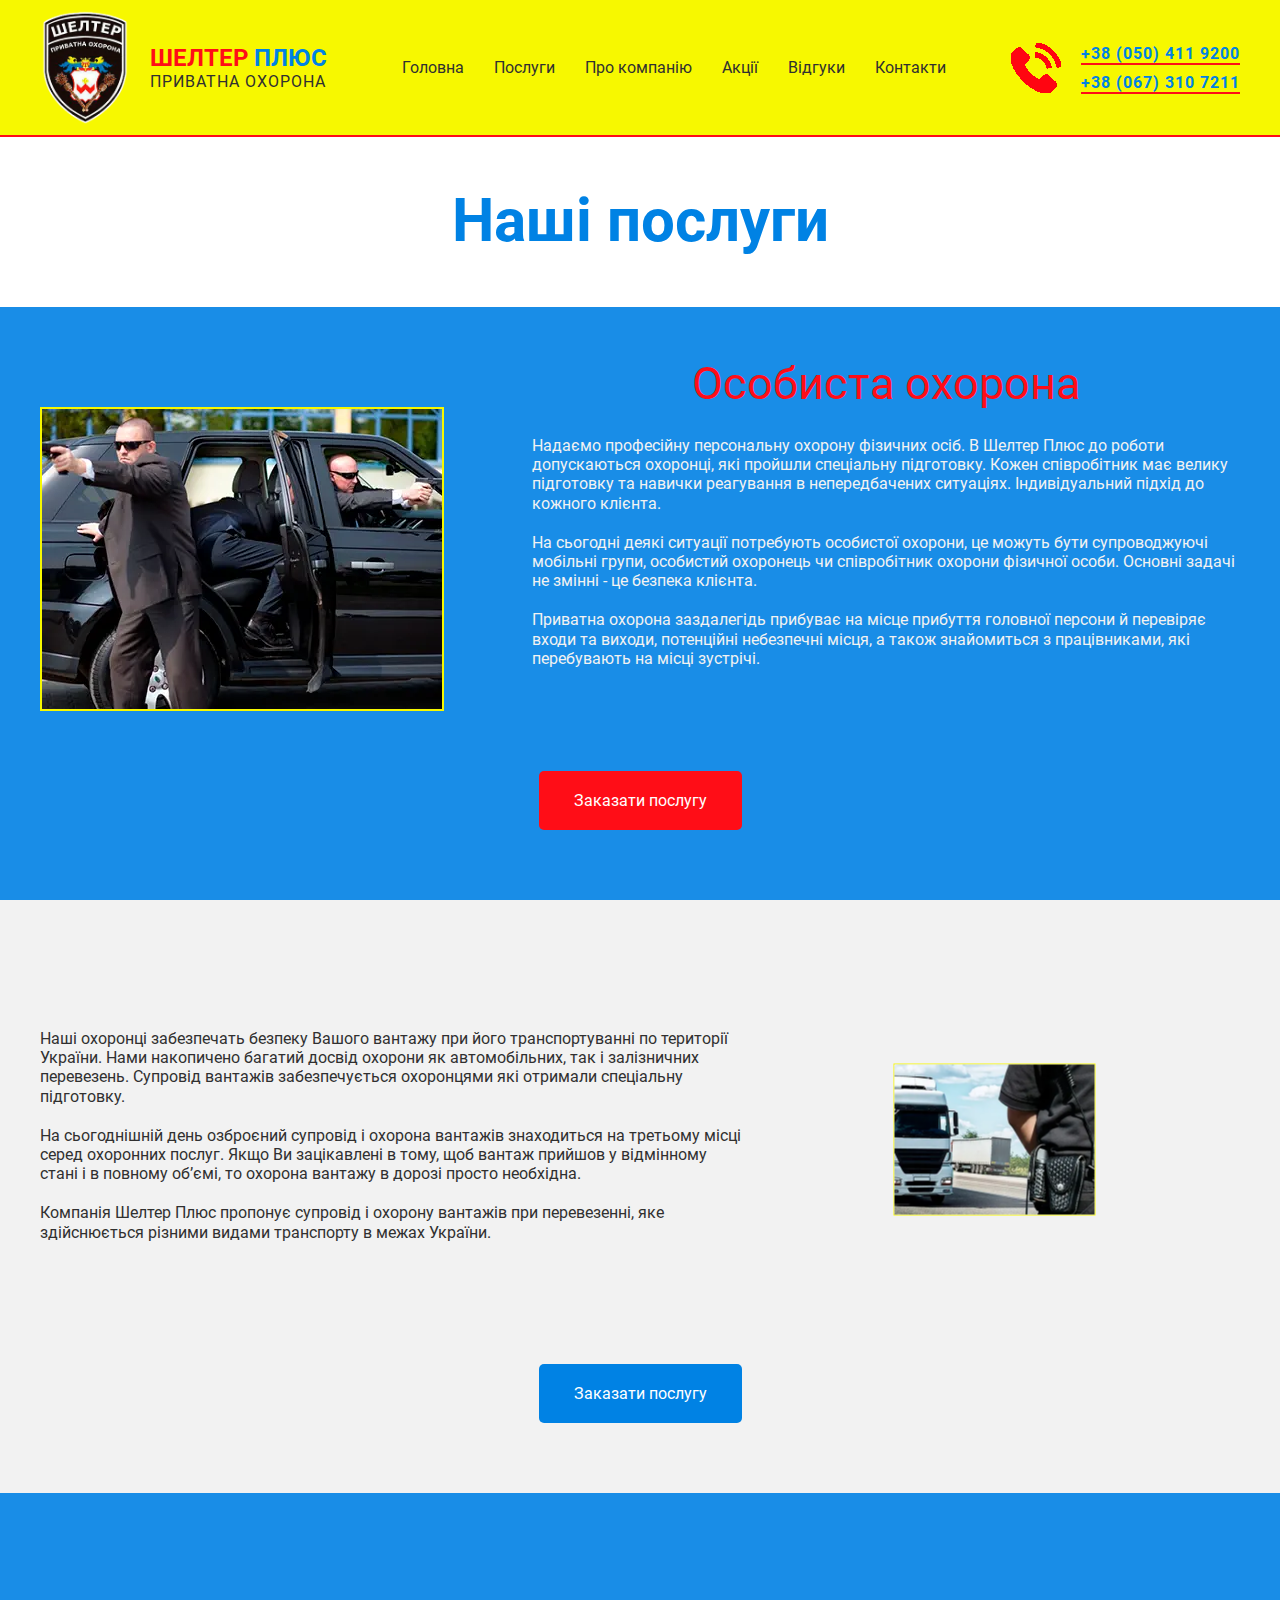
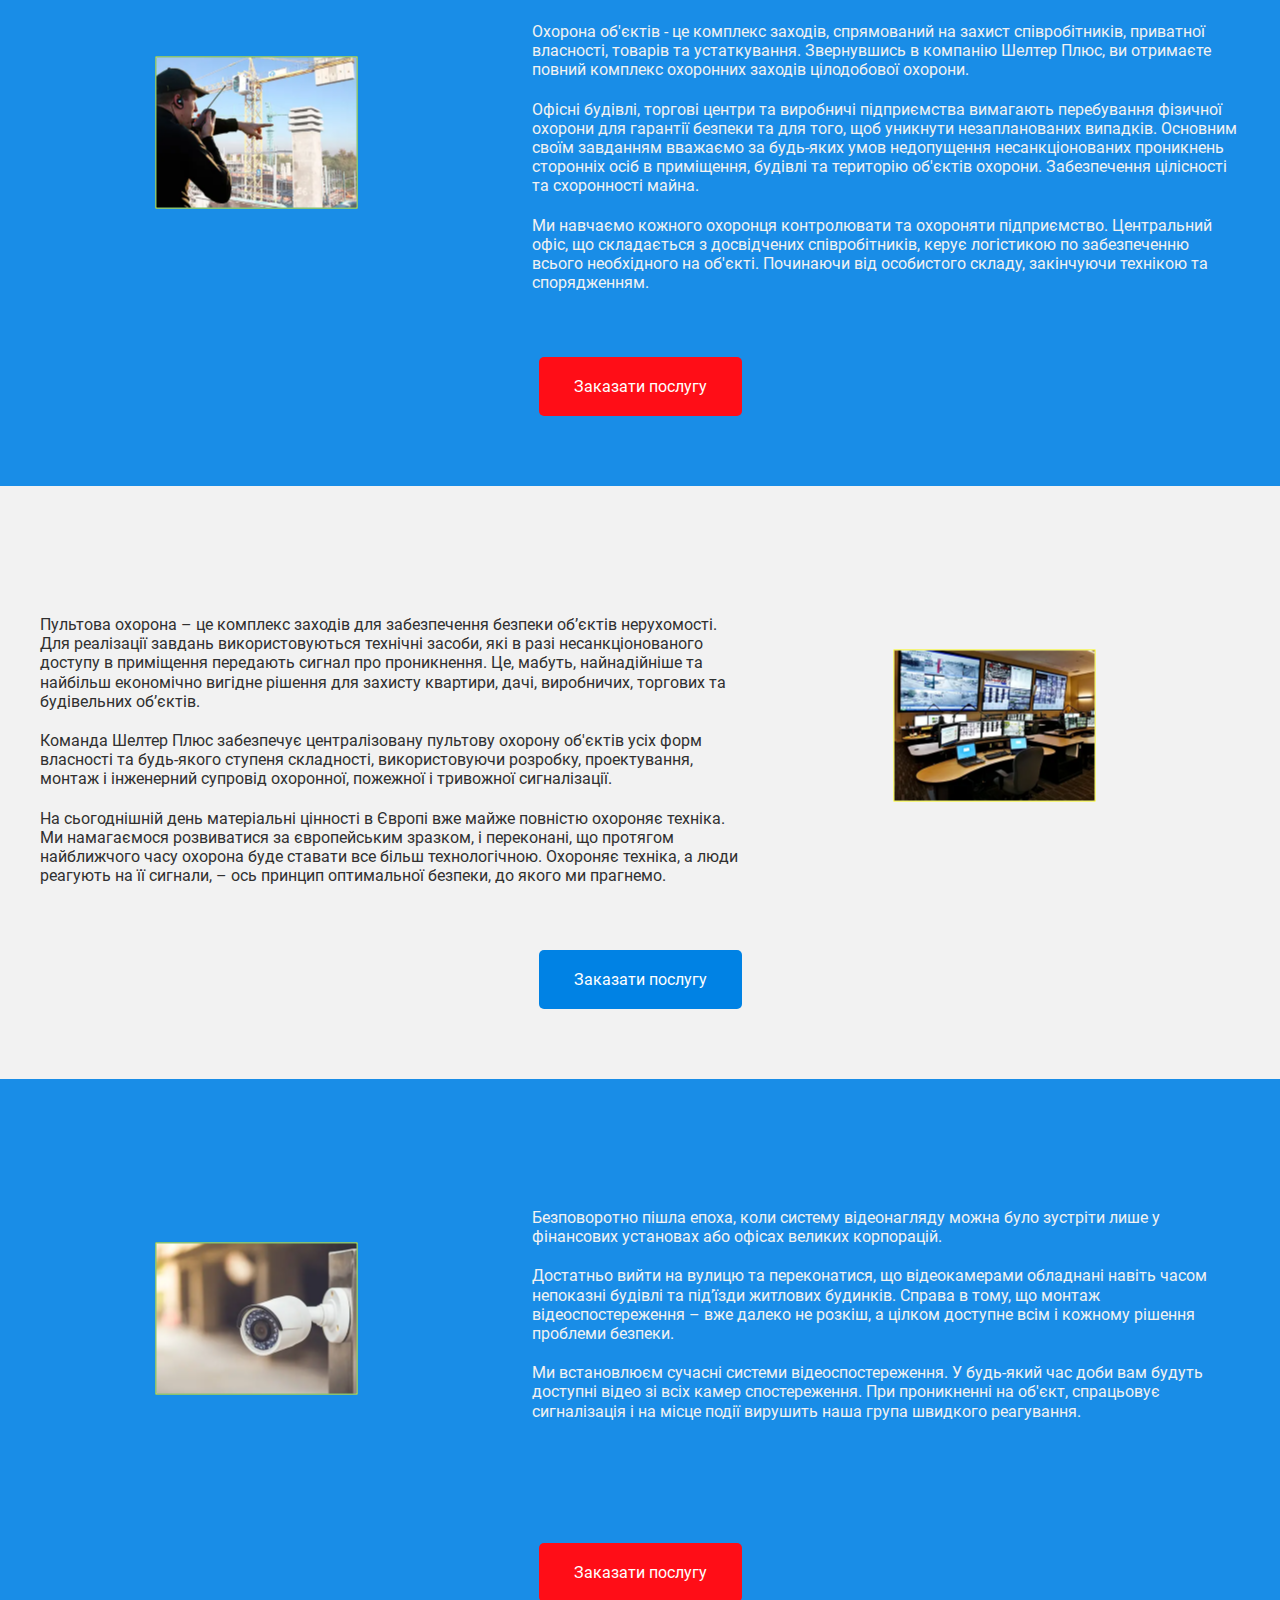
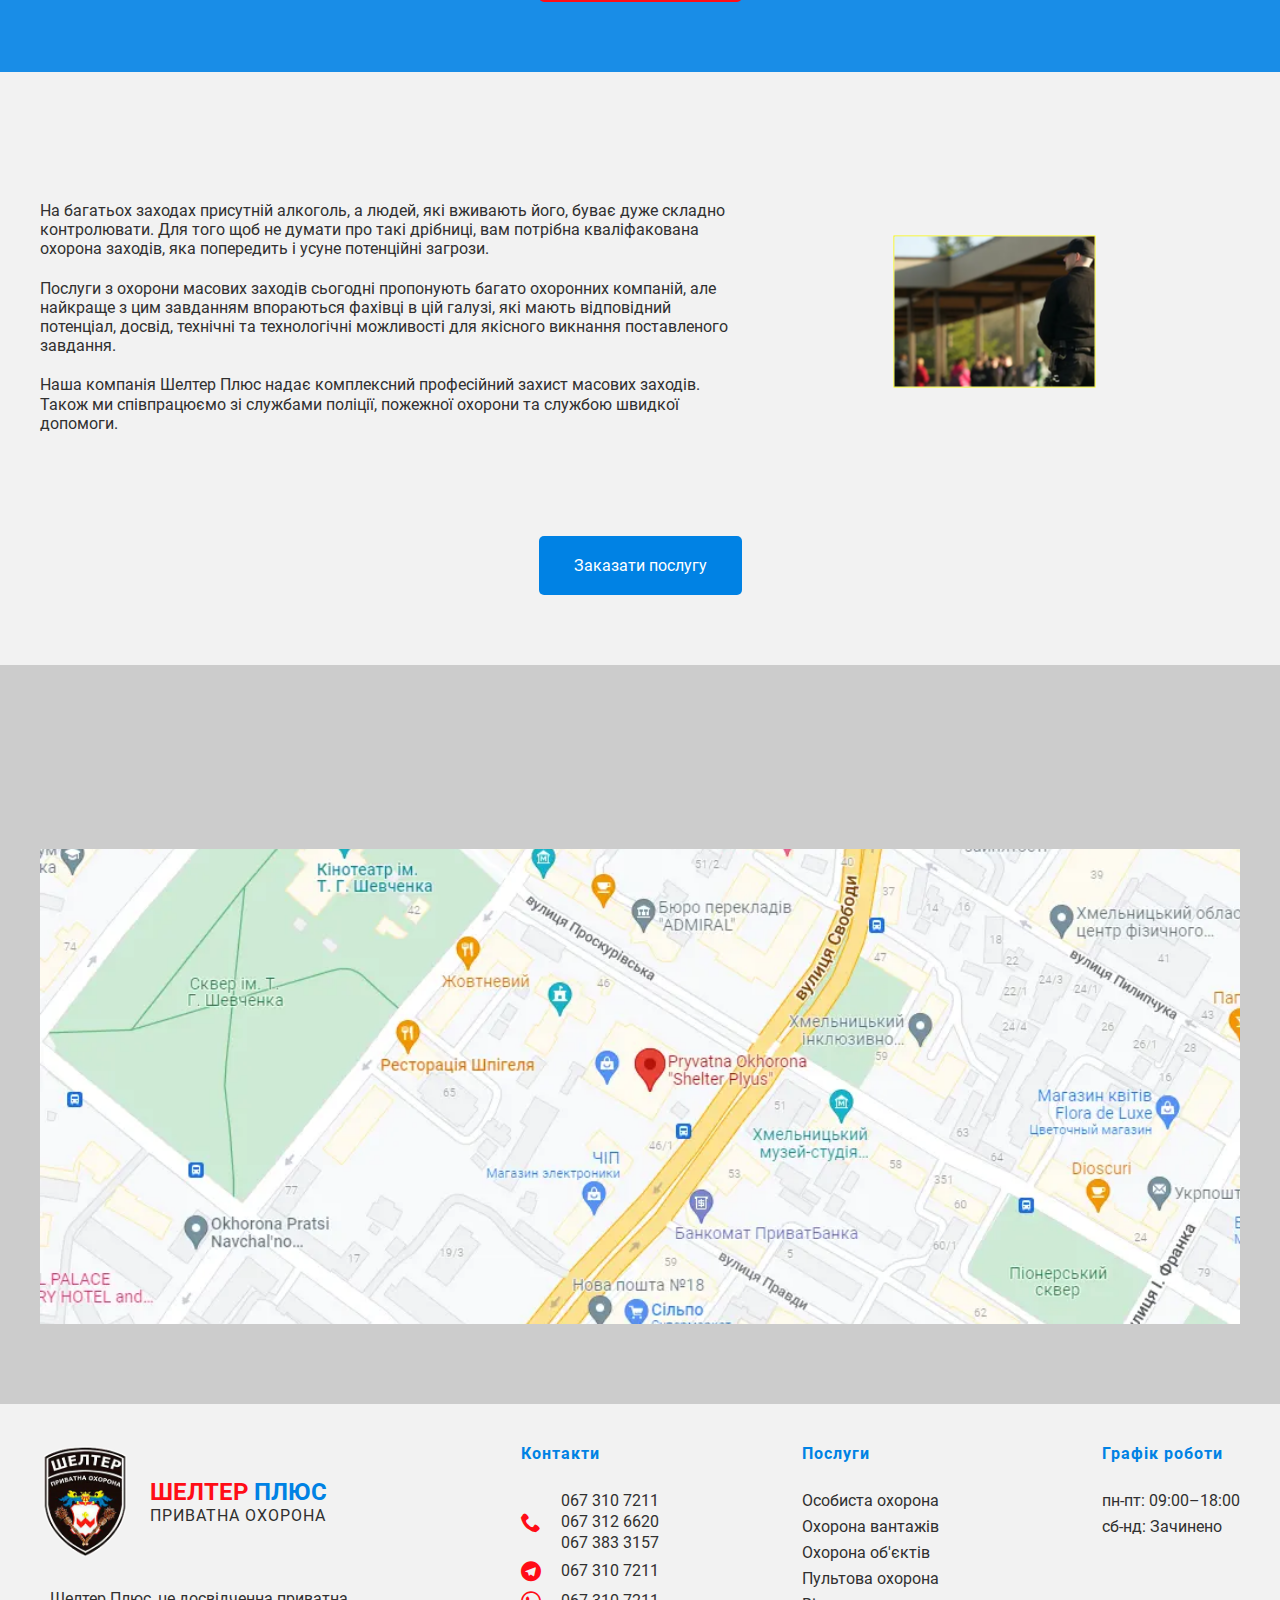
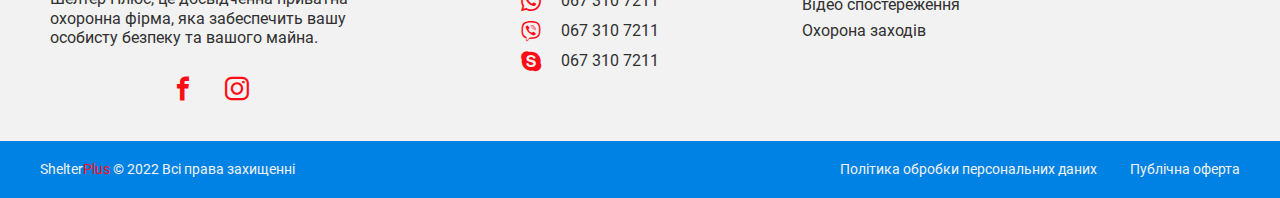
==== commit c7d17dd2: "shelter v8" ====
--- a/services.html
+++ b/services.html
@@ -1,12 +1,12 @@
 <!DOCTYPE html>
-<html lang="ru">
+<html lang="uk">
 
 <head>
 	<title>Послуги</title>
 	<meta charset="UTF-8">
 	<meta name="format-detection" content="telephone=no">
 	<!-- <style>body{opacity: 0;}</style> -->
-	<link rel="stylesheet" href="css/style.min.css?_v=20220719132411">
+	<link rel="stylesheet" href="css/style.min.css?_v=20220730213748">
 	<link rel="shortcut icon" href="favicon.ico">
 	<!-- <meta name="robots" content="noindex, nofollow"> -->
 	<meta name="viewport" content="width=device-width, initial-scale=1.0">
@@ -14,7 +14,7 @@
 
 <body>
 	<div class="wrapper">
-		<!-- -----------------HEADER------------------ -->
+		<!-- HEADER -->
 		<header data-lp class="header">
 			<div class="header__container">
 				<div class="header__body">
@@ -34,13 +34,13 @@
 								<li class="menu__item"><a href="index.html" class="menu__link">Головна</a></li>
 								<li class="menu__item"><a href="services.html" class="menu__link">Послуги</a></li>
 								<li class="menu__item"><a href="index.html#about" class="menu__link">Про компанію</a></li>
+								<li class="menu__item"><a href="stock.html" class="menu__link">Акції</a></li>
 								<li class="menu__item"><a href="index.html#reviews" class="menu__link">Відгуки</a></li>
 								<li class="menu__item"><a href="#footer" class="menu__link">Контакти</a></li>
 							</ul>
 						</nav>
-						<button type="button" class="menu__icon icon-menu"><span></span></button>
-					</div>
-					<div class="header__phone">
+					</div>
+					<div data-da=".menu__body,480" class="header__phone">
 						<div class="header__phone-icon">
 							<picture><source srcset="img/header/phone_icon_red.webp" type="image/webp"><img src="img/header/phone_icon_red.png" alt="Phone"></picture>
 						</div>
@@ -49,11 +49,12 @@
 							<a href="tel:0673107211" class="header__phone-number">+38 (067) 310 7211</a>
 						</div>
 					</div>
+					<button type="button" class="menu__icon icon-menu"><span></span></button>
 				</div>
 			</div>
 		</header>
 		<main class="page">
-			<!-- ----------------SERVICES-MORE------------------ -->
+			<!-- SERVICES-MORE -->
 			<section class="page__services-more services-more">
 				<div class="services-more__container">
 					<div class="services-more__body">
@@ -63,12 +64,12 @@
 					</div>
 				</div>
 			</section>
-			<!-- ----------------PERSONAL------------------ -->
+			<!-- PERSONAL -->
 			<section class="page__personal personal">
 				<div class="personal__container">
 					<div class="personal__body">
 						<div class="personal__row">
-							<div class="personal__image _image-services _anim-items">
+							<div data-da=".personal__body,767.98,1" class="personal__image _image-services _anim-items">
 								<picture><source srcset="img/services/service-1.webp" type="image/webp"><img src="img/services/service-1.png" alt="Service"></picture>
 							</div>
 							<div class="personal__content">
@@ -86,7 +87,7 @@
 					</div>
 				</div>
 			</section>
-			<!-- ----------------TRUCK------------------ -->
+			<!-- TRUCK -->
 			<section class="page__truck truck">
 				<div class="truck__container">
 					<div class="truck__body">
@@ -109,12 +110,12 @@
 					</div>
 				</div>
 			</section>
-			<!-- ----------------OBJECTS------------------ -->
+			<!-- OBJECTS -->
 			<section class="page__objects objects">
 				<div class="objects__container">
 					<div class="objects__body">
 						<div class="objects__row">
-							<div class="objects__image _image-services _anim-items">
+							<div data-da=".objects__body,767.98,1" class="objects__image _image-services _anim-items">
 								<picture><source srcset="img/services/service-6.webp" type="image/webp"><img src="img/services/service-6.png" alt="Service"></picture>
 							</div>
 							<div class="objects__content">
@@ -132,7 +133,7 @@
 					</div>
 				</div>
 			</section>
-			<!-- ----------------CONSOLE------------------ -->
+			<!-- CONSOLE -->
 			<section class="page__console console">
 				<div class="console__container">
 					<div class="console__body">
@@ -155,12 +156,12 @@
 					</div>
 				</div>
 			</section>
-			<!-- ----------------VIDEO------------------ -->
+			<!-- VIDEO -->
 			<section class="page__video video">
 				<div class="video__container">
 					<div class="video__body">
 						<div class="video__row">
-							<div class="video__image _image-services _anim-items">
+							<div data-da=".video__body,767.98,1" class="video__image _image-services _anim-items">
 								<picture><source srcset="img/services/service-11.webp" type="image/webp"><img src="img/services/service-11.png" alt="Service"></picture>
 							</div>
 							<div class="video__content">
@@ -178,7 +179,7 @@
 					</div>
 				</div>
 			</section>
-			<!-- ----------------EVENTS------------------ -->
+			<!-- EVENTS -->
 			<section class="page__events events">
 				<div class="events__container">
 					<div class="events__body">
@@ -201,7 +202,7 @@
 					</div>
 				</div>
 			</section>
-			<!-- -----------------MAP------------------ -->
+			<!-- MAP -->
 			<section class="page__map map">
 				<div class="map__container">
 					<h2 class="map__title title-h2 _anim-items">Наше розташування</h2>
@@ -211,7 +212,7 @@
 				</div>
 			</section>
 		</main>
-		<!-- -----------------FOOTER------------------- -->
+		<!-- FOOTER -->
 		<footer id="footer" class="footer">
 			<div class="footer__container">
 				<div class="footer__body">
@@ -294,7 +295,7 @@
 			</div>
 		</footer>
 	</div>
-	<!-- -------------POPUP2 Заказати послугу-------------- -->
+	<!-- POPUP2 Заказати послугу -->
 
 	<div id="popup2" aria-hidden="true" class="popup2">
 		<div class="popup2__wrapper">
@@ -308,7 +309,7 @@
 					<!-- Облочка формы -->
 					<div class="form-2">
 						<!-- Сама форма -->
-						<form action="#" id="form" class="form-2__body">
+						<form action="#" id="form-2" class="form-2__body">
 							<h1 class="form-2__title">Оберіть послугу і Вам зателефонують</h1>
 							<div class="form-2__item">
 								<label for="form-2Name" class="form-2__label">Ваше Ім'я*</label>
@@ -342,12 +343,12 @@
 			</div>
 		</div>
 	</div>
-	<!-- -------------POPUP4 Заказати послугу-------------- -->
+	<!-- POPUP4 Заказати послугу -->
 
 	<div id="popup4" aria-hidden="true" class="popup4">
 		<div class="popup4__wrapper">
 			<div class="popup__content popup4__content">
-				<div class="popup-2__button-wrap">
+				<div class="popup-4__button-wrap">
 					<button data-close type="button" class="popup__close">
 						<img src="img/popups/popup4/popup-4-cross.svg" alt="Cross">
 					</button>
@@ -356,7 +357,7 @@
 					<!-- Облочка формы -->
 					<div class="form-4">
 						<!-- Сама форма -->
-						<form action="#" id="form" class="form-4__body">
+						<form action="#" id="form-4" class="form-4__body">
 							<h1 class="form-4__title">Оберіть послугу і Вам зателефонують</h1>
 							<div class="form-4__item">
 								<label for="form-4Name" class="form-4__label">Ваше Ім'я*</label>
@@ -390,8 +391,38 @@
 			</div>
 		</div>
 	</div>
-	<script src="https://unpkg.com/swiper@8/swiper-bundle.min.js?_v=20220719132411"></script>
-	<script src="js/app.min.js?_v=20220719132411"></script>
+	<!-- POPUP5 Акція -->
+
+	<div id="popup5" aria-hidden="true" class="popup5">
+		<div class="popup5__wrapper">
+			<div class="popup5__buttons">
+				<a href="">
+					<div data-popup="#popup5"></div>
+				</a>
+			</div>
+			<div class="popup__content popup5__content">
+				<div class="popup-5__button-wrap">
+					<button data-close type="button" class="popup__close">
+						<picture><source srcset="img/popups/popup5/popup-5-cross6.webp" type="image/webp"><img src="img/popups/popup5/popup-5-cross6.png" alt="Cross"></picture>
+					</button>
+				</div>
+				<div class="popup__text popup5__text">
+					<div class="popup5__image">
+						<picture><source srcset="img/popups/popup5/sale3.webp" type="image/webp"><img src="img/popups/popup5/sale3.jpg" alt="Sale"></picture>
+					</div>
+					<h2 class="popup5__content-title">Акція</h2>
+					<div class="popup5__content-text">
+						Знижки на всі види послуг - 10%. Ознайомтесь з умовами. Щоб взнати подробиці, клацніть на кнопку "Дитальніше".
+					</div>
+					<div class="popup5__action-button-wrap">
+						<a href="stock.html" class="popup5__action-button">Детальніше</a>
+					</div>
+				</div>
+			</div>
+		</div>
+	</div>
+	<script src="https://unpkg.com/swiper@8/swiper-bundle.min.js?_v=20220730213748"></script>
+	<script src="js/app.min.js?_v=20220730213748"></script>
 </body>
 
 </html>--- a/css/style.min.css
+++ b/css/style.min.css
@@ -1 +1 @@
-@charset "UTF-8";@font-face{font-family:icons;font-display:swap;src:url(../fonts/icons.woff2) format("woff2"),url(../fonts/icons.woff) format("woff");font-weight:400;font-style:normal}@font-face{font-family:Roboto;font-display:swap;src:url(../fonts/Roboto-Black.woff2) format("woff2"),url(../fonts/Roboto-Black.woff) format("woff");font-weight:900;font-style:normal}@font-face{font-family:Roboto;font-display:swap;src:url(../fonts/Roboto-Bold.woff2) format("woff2"),url(../fonts/Roboto-Bold.woff) format("woff");font-weight:700;font-style:normal}@font-face{font-family:Roboto;font-display:swap;src:url(../fonts/Roboto-Italic.woff2) format("woff2"),url(../fonts/Roboto-Italic.woff) format("woff");font-weight:400;font-style:normal}@font-face{font-family:Roboto;font-display:swap;src:url(../fonts/Roboto-Medium.woff2) format("woff2"),url(../fonts/Roboto-Medium.woff) format("woff");font-weight:500;font-style:normal}@font-face{font-family:Roboto;font-display:swap;src:url(../fonts/Roboto-Regular.woff2) format("woff2"),url(../fonts/Roboto-Regular.woff) format("woff");font-weight:400;font-style:normal}[class*=_icon-]:before{font-family:icons;font-style:normal;font-weight:400;font-variant:normal;text-transform:none;line-height:1;-webkit-font-smoothing:antialiased;-moz-osx-font-smoothing:grayscale}[class*=_icon-]:before{display:block}._icon-viber:before{content:"\e900"}._icon-coin-dollar:before{content:"\e93b"}._icon-phone:before{content:"\e942"}._icon-location:before{content:"\e948"}._icon-user-check:before{content:"\e975"}._icon-user-tie:before{content:"\e976"}._icon-cog:before{content:"\e994"}._icon-rocket:before{content:"\e9a5"}._icon-star-full:before{content:"\e9d9"}._icon-mail:before{content:"\ea84"}._icon-facebook:before{content:"\ea90"}._icon-instagram:before{content:"\ea92"}._icon-whatsapp:before{content:"\ea93"}._icon-telegram:before{content:"\ea95"}._icon-skype:before{content:"\eac5"}*{padding:0;margin:0;border:0}*,:after,:before{-webkit-box-sizing:border-box;box-sizing:border-box}body,html{height:100%;min-width:320px}body{color:#303030;line-height:1;font-family:Roboto;font-size:1rem;-ms-text-size-adjust:100%;-moz-text-size-adjust:100%;-webkit-text-size-adjust:100%;-webkit-font-smoothing:antialiased;-moz-osx-font-smoothing:grayscale}button,input,textarea{font-family:Roboto;font-size:inherit}button{cursor:pointer;color:inherit;background-color:inherit}a{color:inherit}a:link,a:visited{text-decoration:none}a:hover{text-decoration:none}ul li{list-style:none}img{vertical-align:top}h1,h2,h3,h4,h5,h6{font-weight:inherit;font-size:inherit}.lock body{overflow:hidden;-ms-touch-action:none;touch-action:none}.wrapper{min-height:100%;display:-webkit-box;display:-ms-flexbox;display:flex;-webkit-box-orient:vertical;-webkit-box-direction:normal;-ms-flex-direction:column;flex-direction:column;overflow:hidden}.wrapper>main{-webkit-box-flex:1;-ms-flex:1 1 auto;flex:1 1 auto}.wrapper>*{min-width:0}[class*=__container]{max-width:75rem;-webkit-box-sizing:content-box;box-sizing:content-box;margin:0 auto;padding:0 .9375rem}.select{position:relative}.select__body{position:relative}.select__title{color:inherit;text-align:left;border:1px solid #d9d9d9;background-color:#fff;cursor:pointer;width:100%;border-radius:4px}.select__value{display:-webkit-box;display:-ms-flexbox;display:flex;-webkit-box-align:center;-ms-flex-align:center;align-items:center;height:1.875rem;padding:0 .9375rem;gap:.625rem}.select__value>*{-webkit-box-flex:1;-ms-flex:1 1 auto;flex:1 1 auto}.select__value:after{content:"";-ms-flex-item-align:stretch;-ms-grid-row-align:stretch;align-self:stretch;-webkit-box-flex:0;-ms-flex:0 0 10px;flex:0 0 10px;-webkit-transition:all .3s ease 0s;-o-transition:all .3s ease 0s;transition:all .3s ease 0s;display:-webkit-box;display:-ms-flexbox;display:flex;-webkit-box-pack:center;-ms-flex-pack:center;justify-content:center;-webkit-box-align:center;-ms-flex-align:center;align-items:center}._select-open .select__value:after{-webkit-transform:rotate(-180deg);-ms-transform:rotate(-180deg);transform:rotate(-180deg)}.select__value._select-pseudo-label::before{content:attr(data-pseudo-label);opacity:.5}.select__text{-webkit-box-flex:1;-ms-flex:1 1 auto;flex:1 1 auto}.select__input{width:100%;background-color:transparent;height:100%}.select__options{color:#000;position:absolute;top:29px;border-radius:0 0 4px 4px;min-width:100%;left:0;background-color:#fff;border-top:0;border:1px solid #d9d9d9;border-top:0;padding:10px 0 5px 0}.select__scroll{overflow-y:auto;overflow-x:hidden;max-height:200px}.select__option{width:100%;text-align:left;cursor:pointer;padding:5px 15px;color:inherit}.select__option._select-selected{background-color:#eee}.select__row{display:-webkit-inline-box;display:-ms-inline-flexbox;display:inline-flex;-webkit-box-align:center;-ms-flex-align:center;align-items:center}.select._select-open{z-index:5}._select-tag{cursor:pointer}[class*=-ibg]{position:relative}[class*=-ibg] img{position:absolute;width:100%;height:100%;top:0;left:0;-o-object-fit:cover;object-fit:cover}[class*=-ibg_contain] img{-o-object-fit:contain;object-fit:contain}.popup__close{outline:0}.title-h2{font-weight:400;font-size:45px;line-height:120%;text-align:center;color:#ff0d17;padding-top:80px;margin-bottom:50px;-webkit-transform:translate(0,80%);-ms-transform:translate(0,80%);transform:translate(0,80%);opacity:0;-webkit-transition:all .8s ease 0s;-o-transition:all .8s ease 0s;transition:all .8s ease 0s}.title-h2._active{-webkit-transform:translate(0,0);-ms-transform:translate(0,0);transform:translate(0,0);opacity:1}.title-h2-services{font-weight:400;font-size:45px;line-height:120%;text-align:center;margin-bottom:25px;-webkit-transform:translate(0,80%);-ms-transform:translate(0,80%);transform:translate(0,80%);opacity:0;-webkit-transition:all .8s ease 0s;-o-transition:all .8s ease 0s;transition:all .8s ease 0s}.title-h2-services._active{-webkit-transform:translate(0,0);-ms-transform:translate(0,0);transform:translate(0,0);opacity:1}._image-services{-webkit-transform:scale(0);-ms-transform:scale(0);transform:scale(0);-webkit-transition:all .8s ease 0s;-o-transition:all .8s ease 0s;transition:all .8s ease 0s}._image-services._active{-webkit-transform:scale(1);-ms-transform:scale(1);transform:scale(1)}.title-h2-services-org{color:#ff0d17}.title-h2-services-bluer{color:#0082e4}.button-services{color:#fff;padding:20px 35px;border-radius:5px;text-align:center;margin:20px auto 0 auto}._btn-org{background:#ff0d17}._btn-org:hover{background:#ea7d80}._btn-bluer{background:#0082e4}._btn-bluer:hover{background:#6ab1e8}.title-h3{font-weight:400;font-size:26px;line-height:120%;text-align:center;color:#f2f2f2;margin-bottom:25px;padding:10px 5px}.header{position:fixed;width:100%;background:#f7f800;z-index:10;border-bottom:2px solid #ff0d17}.header__body{display:-webkit-box;display:-ms-flexbox;display:flex;-webkit-box-pack:justify;-ms-flex-pack:justify;justify-content:space-between;-webkit-box-align:center;-ms-flex-align:center;align-items:center;padding:10px 0}.header__logo a{display:-webkit-box;display:-ms-flexbox;display:flex;-webkit-box-align:center;-ms-flex-align:center;align-items:center}.header__logo-image{margin-right:20px;max-width:90px}.header__logo-image img{width:100%}.header__logo-text{font-weight:700;font-size:24px;line-height:28px;color:#ff0d17;white-space:nowrap;text-transform:uppercase}.header__logo-text span{color:#0082e4}.header__logo-subtext{font-weight:400;font-size:16px;line-height:19px;letter-spacing:1px;color:#303030}.header__phone{display:-webkit-box;display:-ms-flexbox;display:flex;-webkit-box-align:center;-ms-flex-align:center;align-items:center}.header__phone-wrap{display:-webkit-box;display:-ms-flexbox;display:flex;-webkit-box-orient:vertical;-webkit-box-direction:normal;-ms-flex-direction:column;flex-direction:column}.header__phone-wrap a:last-child{padding:10px 0 0 0}.header__phone-icon{margin:0 20px}.header__phone-number{font-weight:700;font-size:16px;line-height:19px;letter-spacing:1px;color:#0082e4;-webkit-text-decoration-line:underline!important;text-decoration-line:underline!important;text-underline-offset:4px!important;text-decoration-thickness:2px!important;-webkit-text-decoration-color:#ff0d17!important;text-decoration-color:#ff0d17!important;white-space:nowrap}.menu__list{display:-webkit-box;display:-ms-flexbox;display:flex;-ms-flex-wrap:wrap;flex-wrap:wrap}.menu__item{margin:3px 0 3px 30px}.menu__link{font-weight:400;font-size:16px;line-height:19px;color:#303030}.menu__link:hover{-webkit-text-decoration-line:underline;text-decoration-line:underline;text-underline-offset:3px;text-decoration-thickness:2px;-webkit-text-decoration-color:#ff0d17;text-decoration-color:#ff0d17}.icon-menu{display:none}.main{margin-top:135px}.main img{z-index:-1}.main__body{padding-bottom:150px}.main__title{font-weight:700;font-size:62px;line-height:110%;color:#0082e4;padding-top:150px;margin-bottom:20px;text-transform:uppercase;-webkit-transform:translate(0,80%);-ms-transform:translate(0,80%);transform:translate(0,80%);opacity:0;-webkit-transition:all .8s ease 0s;-o-transition:all .8s ease 0s;transition:all .8s ease 0s}.main__title._active{-webkit-transform:translate(0,0);-ms-transform:translate(0,0);transform:translate(0,0);opacity:1}.main__title span{color:#f2f2f2}.main__subtitle{font-weight:400;font-size:16px;line-height:145%;letter-spacing:1px;color:#fff;max-width:700px;margin-bottom:40px;padding-left:10px;text-transform:uppercase;border-left:3px solid #ff0d17;-webkit-transform:translate(0,120%);-ms-transform:translate(0,120%);transform:translate(0,120%);opacity:0;-webkit-transition:all .8s ease 0s;-o-transition:all .8s ease 0s;transition:all .8s ease 0s}.main__subtitle._active{-webkit-transform:translate(0,0);-ms-transform:translate(0,0);transform:translate(0,0);opacity:1;-webkit-transition:all .8s ease 0,4s;-o-transition:all .8s ease 0,4s;transition:all .8s ease 0,4s}.main__subtitle span{font-size:25px;color:#ff0d17}.main__buttons{display:-webkit-box;display:-ms-flexbox;display:flex;text-align:center;color:#fff}.main__button-servce{background:#ff0d17;-webkit-transition:background .3s ease 0s;-o-transition:background .3s ease 0s;transition:background .3s ease 0s}.main__button-call{background:#0082e4;-webkit-transition:background .3s ease 0s;-o-transition:background .3s ease 0s;transition:background .3s ease 0s}.main__button-servce:hover{background:#ea7d80}.main__button-call:hover{background:#6ab1e8}.main__button-call,.main__button-servce{padding:20px 35px;margin-right:15px;border-radius:5px}.services{background:rgba(0,129,228,.9);position:relative}.services__body{padding-bottom:80px}.services__slide{height:100%}.services__column{height:100%}.services__column-button-wrap{text-align:center}.services__column-button{color:#f2f2f2;background:#ff0d17;padding:10px 20px;display:-webkit-inline-box;display:-ms-inline-flexbox;display:inline-flex;-webkit-box-pack:center;-ms-flex-pack:center;justify-content:center;-webkit-box-align:center;-ms-flex-align:center;align-items:center;border-radius:5px}.services__inner{position:relative;height:100%;display:-webkit-box;display:-ms-flexbox;display:flex;-webkit-box-orient:vertical;-webkit-box-direction:normal;-ms-flex-direction:column;flex-direction:column}.services__pagination{display:-webkit-box;display:-ms-flexbox;display:flex;-webkit-box-pack:center;-ms-flex-pack:center;justify-content:center;-webkit-column-gap:20px;-moz-column-gap:20px;column-gap:20px}.services__pagination .swiper-pagination-bullet{position:relative;height:15px;width:15px;border-radius:50%;background:#f2f2f2;margin-top:30px;border:2px solid #ff0d17;cursor:pointer}.services__pagination .swiper-pagination-bullet-active{background:#ff0d17;border:2px solid #f2f2f2;cursor:auto;pointer-events:none}@supports (left:clamp(2.5rem ,-13.474025974rem + 20.7792207792vw ,12.5rem)){.services__button-prev{left:clamp(2.5rem ,-13.474025974rem + 20.7792207792vw ,12.5rem)}}@supports not (left:clamp(2.5rem ,-13.474025974rem + 20.7792207792vw ,12.5rem)){.services__button-prev{left:calc(2.5rem + 10 * (100vw - 76.875rem)/ 48.125)}}.services__button-prev.swiper-button-disabled{opacity:.35;cursor:auto;pointer-events:none}@supports (right:clamp(2.5rem ,-13.474025974rem + 20.7792207792vw ,12.5rem)){.services__button-next{right:clamp(2.5rem ,-13.474025974rem + 20.7792207792vw ,12.5rem)}}@supports not (right:clamp(2.5rem ,-13.474025974rem + 20.7792207792vw ,12.5rem)){.services__button-next{right:calc(2.5rem + 10 * (100vw - 76.875rem)/ 48.125)}}.services__button-next.swiper-button-disabled{opacity:.35;cursor:auto;pointer-events:none}.services__button-next,.services__button-prev{position:absolute;top:50%;width:40px;height:40px;border-top:4px solid #ff0d17;border-right:4px solid #ff0d17;display:inline-block;background:0 0}.services__button-prev{-webkit-transform:rotate(-135deg);-ms-transform:rotate(-135deg);transform:rotate(-135deg)}.services__button-next{-webkit-transform:rotate(45deg);-ms-transform:rotate(45deg);transform:rotate(45deg)}.inner-service{background:#f2f2f2;padding:10px 10px}.inner-service__title{background:#ff0d17}.inner-service__image{border:2px solid #ff0d17;margin-bottom:25px}.inner-service__image img{max-width:100%}.inner-service__text{-webkit-box-flex:1;-ms-flex:1 1 auto;flex:1 1 auto;font-weight:400;font-size:16px;line-height:120%;color:#303030}.inner-service__text span{font-weight:600;color:#ff0d17;text-transform:uppercase}.about__body{padding-bottom:100px}.about__content{display:-webkit-box;display:-ms-flexbox;display:flex;-webkit-box-pack:justify;-ms-flex-pack:justify;justify-content:space-between}.about__text{-webkit-box-flex:0;-ms-flex:0 1 50%;flex:0 1 50%;font-weight:400px;font-size:16px;line-height:120%;color:#303030;padding-right:40px}.about__text-item{overflow:hidden}.about__text p{margin-bottom:20px}.about__text p span{font-weight:600;color:#0082e4;text-transform:uppercase}.about ._anim-show{-webkit-transform:translate(0,140%);-ms-transform:translate(0,140%);transform:translate(0,140%);opasity:0;-webkit-transition:all .8s ease 0s;-o-transition:all .8s ease 0s;transition:all .8s ease 0s}.about ._active ._anim-show,.about ._anim-show._active{-webkit-transform:translate(0,0);-ms-transform:translate(0,0);transform:translate(0,0);opasity:1}.about__image{-webkit-box-flex:0;-ms-flex:0 1 50%;flex:0 1 50%;-webkit-transform:scale(0);-ms-transform:scale(0);transform:scale(0);-webkit-transition:all .8s ease 0s;-o-transition:all .8s ease 0s;transition:all .8s ease 0s}.about__image._active{-webkit-transform:scale(1);-ms-transform:scale(1);transform:scale(1)}.about__image img{-o-object-fit:cover;object-fit:cover;border:2px solid #0082e4;width:100%;min-height:100%}.progress{background:rgba(0,129,228,.9)}.progress__row{display:-webkit-box;display:-ms-flexbox;display:flex;-ms-flex-pack:distribute;justify-content:space-around;padding-bottom:100px}.progress__wrap-counter{text-align:center;-webkit-box-flex:0;-ms-flex:0 1 25%;flex:0 1 25%}.progress__counter-text{text-align:center;-webkit-transform:translate(0,120%);-ms-transform:translate(0,120%);transform:translate(0,120%);-webkit-transition:all .8s ease 0s;-o-transition:all .8s ease 0s;transition:all .8s ease 0s}.progress__counter-text._active{-webkit-transform:translate(0,0);-ms-transform:translate(0,0);transform:translate(0,0)}.progress__wrap-counter span{font-weight:400;font-size:24px;line-height:120%;letter-spacing:1px;color:#f2f2f2;display:inline-block;padding-top:30px}.progress__counter{font-weight:400;font-size:40px;height:120px;width:120px;color:#f2f2f2;background:#ff0d17;border:2px solid #f7f800;border-radius:50%;padding-top:38px;margin:0 auto;text-align:center}.question__body{padding-bottom:80px}.spollers{display:-ms-grid;display:grid;gap:15px;margin-bottom:50px}.spollers._active .spollers__item:nth-child(1){-webkit-transition:all .8s ease 0s;-o-transition:all .8s ease 0s;transition:all .8s ease 0s}.spollers._active .spollers__item:nth-child(2){-webkit-transition:all .8s ease .4s;-o-transition:all .8s ease .4s;transition:all .8s ease .4s}.spollers._active .spollers__item:nth-child(3){-webkit-transition:all .8s ease .6s;-o-transition:all .8s ease .6s;transition:all .8s ease .6s}.spollers._active .spollers__item:nth-child(4){-webkit-transition:all .8s ease .8s;-o-transition:all .8s ease .8s;transition:all .8s ease .8s}.spollers._active .spollers__item:nth-child(5){-webkit-transition:all .8s ease 1s;-o-transition:all .8s ease 1s;transition:all .8s ease 1s}.spollers._active .spollers__item{-webkit-transform:translate(0,0);-ms-transform:translate(0,0);transform:translate(0,0)}.spollers__item{font-size:1.25rem;-webkit-transform:translate(-130%,0);-ms-transform:translate(-130%,0);transform:translate(-130%,0);-webkit-transition:all .3s ease 0s;-o-transition:all .3s ease 0s;transition:all .3s ease 0s}.spollers__title{width:100%;cursor:default;text-align:left;color:#f2f2f2;border:1px solid #eee;padding:1.25rem .9375rem;border-radius:.3125rem;position:relative;background:#ff0d17}._spoller-init .spollers__title{cursor:pointer}._spoller-init .spollers__title::after,._spoller-init .spollers__title::before{content:"";position:absolute;right:10px;top:50%;background:#f2f2f2;height:2px;width:15px;-webkit-transition:-webkit-transform .5s ease 0s;transition:-webkit-transform .5s ease 0s;-o-transition:transform .5s ease 0s;transition:transform .5s ease 0s;transition:transform .5s ease 0s,-webkit-transform .5s ease 0s}._spoller-init .spollers__title::before{-webkit-transform:translate(-75%,-50%) rotate(40deg);-ms-transform:translate(-75%,-50%) rotate(40deg);transform:translate(-75%,-50%) rotate(40deg)}._spoller-init .spollers__title::after{-webkit-transform:translate(0,-50%) rotate(-40deg);-ms-transform:translate(0,-50%) rotate(-40deg);transform:translate(0,-50%) rotate(-40deg)}._spoller-init .spollers__title._spoller-active::before{-webkit-transform:translateX(-75%) rotate(-40deg);-ms-transform:translateX(-75%) rotate(-40deg);transform:translateX(-75%) rotate(-40deg);background:#f2f2f2}._spoller-init .spollers__title._spoller-active::after{-webkit-transform:rotate(40deg);-ms-transform:rotate(40deg);transform:rotate(40deg);background:#f2f2f2}.spollers__body{padding:1.25rem;border-radius:.3125rem;border:1px solid #eee}.question__content-bottom{display:-webkit-box;display:-ms-flexbox;display:flex;-webkit-box-orient:vertical;-webkit-box-direction:normal;-ms-flex-direction:column;flex-direction:column;-webkit-box-align:center;-ms-flex-align:center;align-items:center}.question__title-bottom{font-weight:400;font-size:20px;line-height:120%;color:#0082e4;text-transform:uppercase;margin-bottom:20px}.question__button-call{background:#0082e4;-webkit-transition:background .3s ease 0s;-o-transition:background .3s ease 0s;transition:background .3s ease 0s;padding:20px 35px;border-radius:5px;color:#f2f2f2}.question__button-call:hover{background:#6ab1e8}.choosse{background:rgba(0,129,228,.9)}.choosse img{z-index:-1}.choosse__title{margin-bottom:0}.choosse__subtitle{font-weight:400;font-size:45px;line-height:120%;text-align:center;color:#ff0d17;text-transform:uppercase;margin-bottom:80px;-webkit-transform:translate(0,80%);-ms-transform:translate(0,80%);transform:translate(0,80%);opacity:0;-webkit-transition:all .8s ease 0s;-o-transition:all .8s ease 0s;transition:all .8s ease 0s}.choosse__subtitle._active{-webkit-transform:translate(0,0);-ms-transform:translate(0,0);transform:translate(0,0);opacity:1;-webkit-transition:all .8s ease .4s;-o-transition:all .8s ease .4s;transition:all .8s ease .4s}.choosse__columns{display:-webkit-box;display:-ms-flexbox;display:flex;-ms-flex-wrap:wrap;flex-wrap:wrap;margin:0 -30px}.choosse__column{-webkit-box-flex:0;-ms-flex:0 1 33.333%;flex:0 1 33.333%;padding:0 30px;margin-bottom:80px}.choosse__inner{display:-webkit-box;display:-ms-flexbox;display:flex;-webkit-box-align:center;-ms-flex-align:center;align-items:center;-webkit-transform:scale(0);-ms-transform:scale(0);transform:scale(0);-webkit-transition:all .8s ease 0s;-o-transition:all .8s ease 0s;transition:all .8s ease 0s}.choosse__inner._active{-webkit-transform:scale(1);-ms-transform:scale(1);transform:scale(1)}.choosse__image{font-size:55px;color:#ff0d17;margin-right:20px}.choosse__text{font-weight:400;font-size:20px;line-height:120%;color:#f2f2f2}.reviews__body{padding-bottom:80px}.reviews__slider{position:relative;-webkit-transform:scale(0);-ms-transform:scale(0);transform:scale(0);-webkit-transition:all .8s ease 0s;-o-transition:all .8s ease 0s;transition:all .8s ease 0s}.reviews__slider._active{-webkit-transform:scale(1);-ms-transform:scale(1);transform:scale(1)}.reviews__slide{padding:0 150px;background:#ff0d17;opacity:.9;border-radius:20px}.reviews__slide-inner{display:-webkit-box;display:-ms-flexbox;display:flex;-webkit-box-align:center;-ms-flex-align:center;align-items:center;padding:40px}.reviews__image{margin-right:40px}.reviews__image img{max-width:200px;border-radius:10%;border:4px solid #0082e4}.reviews__slide-name{font-weight:400;font-size:18px;line-height:120%;color:#f2f2f2;text-transform:uppercase}.reviews__slide-profetion{font-weight:400;font-size:16px;line-height:120%;color:#f7f800;margin-bottom:20px}.reviews__slide-text{font-weight:400;font-size:18px;line-height:120%;color:#f2f2f2;margin-bottom:15px}.reviews__slide-date{font-weight:400;font-size:16px;line-height:120%;color:#303030}.reviews__pagination{display:-webkit-box;display:-ms-flexbox;display:flex;-webkit-box-pack:center;-ms-flex-pack:center;justify-content:center;-webkit-column-gap:20px;-moz-column-gap:20px;column-gap:20px}.reviews__pagination .swiper-pagination-bullet{position:relative;height:15px;width:15px;border-radius:50%;background:#f2f2f2;margin-top:30px;border:2px solid #0082e4;cursor:pointer}.reviews__pagination .swiper-pagination-bullet-active{background:#0082e4;cursor:auto;pointer-events:none}.reviews__button-prev{-webkit-transform:rotate(-135deg);-ms-transform:rotate(-135deg);transform:rotate(-135deg)}@supports (left:clamp(0.625rem ,-2.3554225555rem + 4.807230074vw ,1.25rem)){.reviews__button-prev{left:clamp(.625rem ,-2.3554225555rem + 4.807230074vw ,1.25rem)}}@supports not (left:clamp(0.625rem ,-2.3554225555rem + 4.807230074vw ,1.25rem)){.reviews__button-prev{left:calc(.625rem + .625 * (100vw - 61.99875rem)/ 13.00125)}}.reviews__button-prev.swiper-button-disabled{opacity:.35;cursor:auto;pointer-events:none}.reviews__button-next{-webkit-transform:rotate(45deg);-ms-transform:rotate(45deg);transform:rotate(45deg)}@supports (right:clamp(0.625rem ,-2.3554225555rem + 4.807230074vw ,1.25rem)){.reviews__button-next{right:clamp(.625rem ,-2.3554225555rem + 4.807230074vw ,1.25rem)}}@supports not (right:clamp(0.625rem ,-2.3554225555rem + 4.807230074vw ,1.25rem)){.reviews__button-next{right:calc(.625rem + .625 * (100vw - 61.99875rem)/ 13.00125)}}.reviews__button-next.swiper-button-disabled{opacity:.35;cursor:auto;pointer-events:none}.reviews__button-next,.reviews__button-prev{position:absolute;top:35%;width:40px;height:40px;border-top:4px solid #f2f2f2;border-right:4px solid #f2f2f2;display:inline-block;background:0 0}.reviews__button{display:inline-block;position:relative;left:50%;-webkit-transform:translate(-50%);-ms-transform:translate(-50%);transform:translate(-50%);padding-top:30px}.reviews__button-message{background:#0082e4;-webkit-transition:background .3s ease 0s;-o-transition:background .3s ease 0s;transition:background .3s ease 0s;padding:20px 35px;border-radius:5px;color:#fff}.reviews__button-message:hover{background:#6ab1e8}.gallery{background:rgba(0,129,228,.9)}.gallery__slider{position:relative;padding:30px 20px 70px 20px!important}.gallery__image{text-align:center}.gallery__image img{max-width:100%}.gallery__button-prev{-webkit-transform:rotate(-135deg);-ms-transform:rotate(-135deg);transform:rotate(-135deg)}@supports (left:clamp(0.625rem ,-11.2966902221rem + 19.2289202961vw ,3.125rem)){.gallery__button-prev{left:clamp(.625rem ,-11.2966902221rem + 19.2289202961vw ,3.125rem)}}@supports not (left:clamp(0.625rem ,-11.2966902221rem + 19.2289202961vw ,3.125rem)){.gallery__button-prev{left:calc(.625rem + 2.5 * (100vw - 61.99875rem)/ 13.00125)}}.gallery__button-prev.swiper-button-disabled{opacity:.35;cursor:auto;pointer-events:none}.gallery__button-next{-webkit-transform:rotate(45deg);-ms-transform:rotate(45deg);transform:rotate(45deg)}@supports (right:clamp(0.625rem ,-11.2966902221rem + 19.2289202961vw ,3.125rem)){.gallery__button-next{right:clamp(.625rem ,-11.2966902221rem + 19.2289202961vw ,3.125rem)}}@supports not (right:clamp(0.625rem ,-11.2966902221rem + 19.2289202961vw ,3.125rem)){.gallery__button-next{right:calc(.625rem + 2.5 * (100vw - 61.99875rem)/ 13.00125)}}.gallery__button-next.swiper-button-disabled{opacity:.35;cursor:auto;pointer-events:none}.gallery__button-next,.gallery__button-prev{position:absolute;top:35%;width:40px;height:40px;border-top:4px solid #f2f2f2;border-right:4px solid #f2f2f2;display:inline-block;background:0 0;z-index:5}.gallery-pagination{display:-webkit-box;display:-ms-flexbox;display:flex;-webkit-box-pack:center;-ms-flex-pack:center;justify-content:center;-webkit-column-gap:20px;-moz-column-gap:20px;column-gap:20px}.gallery-pagination .swiper-pagination-bullet{position:relative;height:15px;width:15px;border-radius:50%;background:#f2f2f2;margin-top:30px;border:2px solid #ff0d17;cursor:pointer}.gallery-pagination .swiper-pagination-bullet-active{background:#ff0d17;cursor:auto;pointer-events:none}.swiper-3d,.swiper-3d.swiper-css-mode .swiper-wrapper{-webkit-perspective:1200px;perspective:1200px}.swiper-3d .swiper-cube-shadow,.swiper-3d .swiper-slide,.swiper-3d .swiper-slide-shadow,.swiper-3d .swiper-slide-shadow-bottom,.swiper-3d .swiper-slide-shadow-left,.swiper-3d .swiper-slide-shadow-right,.swiper-3d .swiper-slide-shadow-top,.swiper-3d .swiper-wrapper{-webkit-transform-style:preserve-3d;transform-style:preserve-3d}.swiper-3d .swiper-slide-shadow,.swiper-3d .swiper-slide-shadow-bottom,.swiper-3d .swiper-slide-shadow-left,.swiper-3d .swiper-slide-shadow-right,.swiper-3d .swiper-slide-shadow-top{position:absolute;left:0;top:0;width:100%;height:100%;pointer-events:none;z-index:10}.swiper-3d .swiper-slide-shadow{background:rgba(0,0,0,.15)}.swiper-3d .swiper-slide-shadow-left{background-image:-webkit-gradient(linear,right top,left top,from(rgba(0,0,0,.5)),to(rgba(0,0,0,0)));background-image:-o-linear-gradient(right,rgba(0,0,0,.5),rgba(0,0,0,0));background-image:linear-gradient(to left,rgba(0,0,0,.5),rgba(0,0,0,0))}.swiper-3d .swiper-slide-shadow-right{background-image:-webkit-gradient(linear,left top,right top,from(rgba(0,0,0,.5)),to(rgba(0,0,0,0)));background-image:-o-linear-gradient(left,rgba(0,0,0,.5),rgba(0,0,0,0));background-image:linear-gradient(to right,rgba(0,0,0,.5),rgba(0,0,0,0))}.swiper-3d .swiper-slide-shadow-top{background-image:-webkit-gradient(linear,left bottom,left top,from(rgba(0,0,0,.5)),to(rgba(0,0,0,0)));background-image:-o-linear-gradient(bottom,rgba(0,0,0,.5),rgba(0,0,0,0));background-image:linear-gradient(to top,rgba(0,0,0,.5),rgba(0,0,0,0))}.swiper-3d .swiper-slide-shadow-bottom{background-image:-webkit-gradient(linear,left top,left bottom,from(rgba(0,0,0,.5)),to(rgba(0,0,0,0)));background-image:-o-linear-gradient(top,rgba(0,0,0,.5),rgba(0,0,0,0));background-image:linear-gradient(to bottom,rgba(0,0,0,.5),rgba(0,0,0,0))}.map{background:#ccc;padding-bottom:80px}.map__wrap{min-height:475px}.footer{background:#f2f2f2;padding-top:40px}.footer__body{display:-webkit-box;display:-ms-flexbox;display:flex;-webkit-box-pack:justify;-ms-flex-pack:justify;justify-content:space-between;margin:0 -15px;padding-bottom:40px}.footer__info{-webkit-box-flex:0;-ms-flex:0 1 30%;flex:0 1 30%}.footer__logo{margin-bottom:30px}.footer__logo a{display:-webkit-box;display:-ms-flexbox;display:flex;-webkit-box-align:center;-ms-flex-align:center;align-items:center}.footer__logo-image{margin-right:20px;max-width:90px}.footer__logo-image img{width:100%}.footer__logo-text{font-weight:700;font-size:24px;line-height:120%;color:#ff0d17;white-space:nowrap;text-transform:uppercase}.footer__logo-text span{color:#0082e4}.footer__logo-subtext{font-weight:400;font-size:16px;line-height:120%;letter-spacing:1px;color:#303030}.footer__text{font-weight:400;font-size:16px;line-height:120%;color:#303030;padding-left:10px;margin-bottom:30px}.footer__socials{display:-webkit-box;display:-ms-flexbox;display:flex;-webkit-box-pack:center;-ms-flex-pack:center;justify-content:center;-webkit-column-gap:30px;-moz-column-gap:30px;column-gap:30px}.footer__social-facebook,.footer__social-instagram{font-size:24px;color:#ff0d17;-webkit-transition:color .5s ease 0s;-o-transition:color .5s ease 0s;transition:color .5s ease 0s}.footer__social-facebook:hover,.footer__social-instagram:hover{color:#0082e4}.footer__contacts-inner>:not(:last-child){margin-bottom:10px}.footer__contacts-icon{margin-right:20px;font-size:20px;color:#ff0d17}.footer__servces-list>:not(:last-child){margin-bottom:10px}.footer__schedule-list>:not(:last-child){margin-bottom:10px}.footer__wrap-bottom{background:#0082e4;color:#f2f2f2}.footer__body-bottom{display:-webkit-box;display:-ms-flexbox;display:flex;-webkit-box-pack:justify;-ms-flex-pack:justify;justify-content:space-between;padding:20px 0}.footer__copyright{font-weight:400;font-size:14px;line-height:120%}.footer__copyright span{color:#ff0d17}.footer__aside{font-weight:400;font-size:14px;line-height:120%}.footer__public{margin-left:30px}.column{padding:0 15px}.heading{font-weight:600;font-size:16px;line-height:120%;letter-spacing:1px;color:#0082e4;margin-bottom:30px}.inner__phone,.inner__skype,.inner__telegram,.inner__viber,.inner__whatsapp{display:-webkit-box;display:-ms-flexbox;display:flex;-webkit-box-align:center;-ms-flex-align:center;align-items:center}.phones-footer>:not(:last-child){margin-bottom:5px}.services-more__body{padding-top:135px}.services-more__title{font-weight:600;font-size:60px;line-height:120%;text-align:center;color:#0082e4;padding-top:50px;margin-bottom:50px}.personal{background:rgba(0,129,228,.9);padding:50px 0}.personal__row{display:-webkit-box;display:-ms-flexbox;display:flex;margin:0 -15px}.personal__image{-webkit-box-flex:0;-ms-flex:0 1 40%;flex:0 1 40%;padding-top:50px;padding-left:15px;padding-right:15px}.personal__content{-webkit-box-flex:0;-ms-flex:0 1 60%;flex:0 1 60%;padding:0 15px}.personal__text{font-weight:400;font-size:16px;line-height:120%;color:#f2f2f2}.personal__text>:not(:last-child){margin-bottom:20px}.truck{background:#f2f2f2;padding:50px 0}.truck__row{display:-webkit-box;display:-ms-flexbox;display:flex;margin:0 -15px}.truck__image{-webkit-box-flex:0;-ms-flex:0 1 40%;flex:0 1 40%;padding-top:50px;padding-left:15px;padding-right:15px}.truck__content{-webkit-box-flex:0;-ms-flex:0 1 60%;flex:0 1 60%;padding:0 15px}.truck__text{font-weight:400;font-size:16px;line-height:120%;color:#303030}.truck__text>:not(:last-child){margin-bottom:20px}.objects{background:rgba(0,129,228,.9);padding:50px 0}.objects__row{display:-webkit-box;display:-ms-flexbox;display:flex;margin:0 -15px}.objects__image{-webkit-box-flex:0;-ms-flex:0 1 40%;flex:0 1 40%;padding-top:50px;padding-left:15px;padding-right:15px}.objects__content{-webkit-box-flex:0;-ms-flex:0 1 60%;flex:0 1 60%;padding:0 15px}.objects__text{font-weight:400;font-size:16px;line-height:120%;color:#f2f2f2}.objects__text>:not(:last-child){margin-bottom:20px}.console{background:#f2f2f2;padding:50px 0}.console__row{display:-webkit-box;display:-ms-flexbox;display:flex;margin:0 -15px}.console__image{-webkit-box-flex:0;-ms-flex:0 1 40%;flex:0 1 40%;padding-top:50px;padding-left:15px;padding-right:15px}.console__content{-webkit-box-flex:0;-ms-flex:0 1 60%;flex:0 1 60%;padding:0 15px}.console__text{font-weight:400;font-size:16px;line-height:120%;color:#303030}.console__text>:not(:last-child){margin-bottom:20px}.video{background:rgba(0,129,228,.9);padding:50px 0}.video__row{display:-webkit-box;display:-ms-flexbox;display:flex;margin:0 -15px}.video__image{-webkit-box-flex:0;-ms-flex:0 1 40%;flex:0 1 40%;padding-top:50px;padding-left:15px;padding-right:15px}.video__content{-webkit-box-flex:0;-ms-flex:0 1 60%;flex:0 1 60%;padding:0 15px}.video__text{font-weight:400;font-size:16px;line-height:120%;color:#f2f2f2}.video__text>:not(:last-child){margin-bottom:20px}.events{background:#f2f2f2;padding:50px 0}.events__row{display:-webkit-box;display:-ms-flexbox;display:flex;margin:0 -15px}.events__image{-webkit-box-flex:0;-ms-flex:0 1 40%;flex:0 1 40%;padding-top:50px;padding-left:15px;padding-right:15px}.events__content{-webkit-box-flex:0;-ms-flex:0 1 60%;flex:0 1 60%;padding:0 15px}.events__text{font-weight:400;font-size:16px;line-height:120%;color:#303030}.events__text>:not(:last-child){margin-bottom:20px}body::after{content:"";background-color:rgba(0,0,0,.5);position:fixed;width:100%;height:100%;top:0;left:0;opacity:0;-webkit-transition:opacity .8s ease 0s;-o-transition:opacity .8s ease 0s;transition:opacity .8s ease 0s;pointer-events:none;z-index:149}.popup-show body::after{opacity:1}.popup1{position:fixed;top:0;left:0;bottom:0;right:0;padding:30px 10px;-webkit-transition:visibility .8s ease 0s;-o-transition:visibility .8s ease 0s;transition:visibility .8s ease 0s;visibility:hidden;pointer-events:none}.popup_show{z-index:150;visibility:visible;overflow:auto;pointer-events:auto}.popup_show .popup1__content{visibility:visible;-webkit-transform:scale(1);-ms-transform:scale(1);transform:scale(1)}.popup1__wrapper{display:-webkit-box;display:-ms-flexbox;display:flex;-webkit-box-orient:vertical;-webkit-box-direction:normal;-ms-flex-direction:column;flex-direction:column;-webkit-box-align:center;-ms-flex-align:center;align-items:center;min-height:100%;-webkit-box-flex:1;-ms-flex:1 1 auto;flex:1 1 auto;width:100%;display:flex;-webkit-box-pack:center;-ms-flex-pack:center;justify-content:center;align-items:center}.popup1__content{visibility:hidden;-webkit-transform:scale(0);-ms-transform:scale(0);transform:scale(0);-webkit-transition:-webkit-transform .3s ease 0s;transition:-webkit-transform .3s ease 0s;-o-transition:transform .3s ease 0s;transition:transform .3s ease 0s;transition:transform .3s ease 0s,-webkit-transform .3s ease 0s;background-color:#0082e4;padding:20px;width:100%;max-width:600px;border-radius:20px}.lock .popup1__content{visibility:visible}.popup1__button-wrap{text-align:right}.form-1{max-width:400px;margin:0 auto;color:#fff;padding:30px 0}.form-1 *{outline:0}.form-1__title{font-size:36px;line-height:120%;font-weight:700;margin:0 0 30px 0}.form-1__item{margin:0 0 20px 0}.form-1__label{font-size:18px;display:block;margin:0 0 10px 0}.form-1__input{height:50px;padding:0 20px;border-radius:5px;width:100%;font-size:18px;-webkit-transition:all .5s ease 0s;-o-transition:all .5s ease 0s;transition:all .5s ease 0s}.form-1__input:focus{-webkit-box-shadow:0 0 15px #f2f2f2;box-shadow:0 0 15px #f2f2f2}.checkbox-1__input{display:none}.checkbox-1__input:checked+.checkbox-1__label::after{-webkit-transform:scale(1);-ms-transform:scale(1);transform:scale(1)}.checkbox-1__label{font-size:16px;line-height:140%;display:-webkit-inline-box;display:-ms-inline-flexbox;display:inline-flex;-webkit-box-align:center;-ms-flex-align:center;align-items:center;position:relative;cursor:pointer}.checkbox-1__label::before{content:"";-ms-flex-item-align:start;align-self:flex-start;-webkit-box-flex:0;-ms-flex:0 0 24px;flex:0 0 24px;height:24px;background-color:#fff;border-radius:4px;margin:0 10px 0 0}.checkbox-1__label::after{-webkit-transition:-webkit-transform .3s ease 0s;transition:-webkit-transform .3s ease 0s;-o-transition:transform .3s ease 0s;transition:transform .3s ease 0s;transition:transform .3s ease 0s,-webkit-transform .3s ease 0s;content:"";position:absolute;width:17px;height:17px;background:url(../img/popups/popup1/popup-1-arrow.svg) no-repeat;top:3px;left:3px;-webkit-transform:scale(0);-ms-transform:scale(0);transform:scale(0)}.checkbox-1__label a{color:#ff0d17}.form-1__button{width:100%;display:-webkit-box;display:-ms-flexbox;display:flex;-webkit-box-pack:center;-ms-flex-pack:center;justify-content:center;-webkit-box-align:center;-ms-flex-align:center;align-items:center;min-height:60px;background-color:#ff0d17;color:#fff;font-size:18px;text-transform:uppercase;letter-spacing:2px;font-weight:700;cursor:pointer;border-radius:20px;-webkit-box-shadow:0 5px 0 #5e3617;box-shadow:0 5px 0 #5e3617;-webkit-transition:background-color .5s ease 0s;-o-transition:background-color .5s ease 0s;transition:background-color .5s ease 0s;position:relative;top:0}.form-1__button:hover{background-color:#ea7d80}.form-1__button:active{top:3px;-webkit-box-shadow:0 2px 0 #5e3617;box-shadow:0 2px 0 #5e3617}body::after{content:"";background-color:rgba(0,0,0,.5);position:fixed;width:100%;height:100%;top:0;left:0;opacity:0;-webkit-transition:opacity .8s ease 0s;-o-transition:opacity .8s ease 0s;transition:opacity .8s ease 0s;pointer-events:none;z-index:149}.popup-show body::after{opacity:1}.popup2{position:fixed;top:0;left:0;bottom:0;right:0;padding:30px 10px;-webkit-transition:visibility .8s ease 0s;-o-transition:visibility .8s ease 0s;transition:visibility .8s ease 0s;visibility:hidden;pointer-events:none}.popup_show{z-index:150;visibility:visible;overflow:auto;pointer-events:auto}.popup_show .popup2__content{visibility:visible;-webkit-transform:scale(1);-ms-transform:scale(1);transform:scale(1)}.popup2__wrapper{display:-webkit-box;display:-ms-flexbox;display:flex;-webkit-box-orient:vertical;-webkit-box-direction:normal;-ms-flex-direction:column;flex-direction:column;-webkit-box-align:center;-ms-flex-align:center;align-items:center;min-height:100%;-webkit-box-flex:1;-ms-flex:1 1 auto;flex:1 1 auto;width:100%;display:flex;-webkit-box-pack:center;-ms-flex-pack:center;justify-content:center;align-items:center}.popup2__content{visibility:hidden;-webkit-transform:scale(0);-ms-transform:scale(0);transform:scale(0);-webkit-transition:-webkit-transform .3s ease 0s;transition:-webkit-transform .3s ease 0s;-o-transition:transform .3s ease 0s;transition:transform .3s ease 0s;transition:transform .3s ease 0s,-webkit-transform .3s ease 0s;background-color:#ff0d17;padding:20px;width:100%;max-width:600px;border-radius:20px}.lock .popup2__content{visibility:visible}.popup-2__button-wrap{text-align:right}.form-2{max-width:400px;margin:0 auto;color:#fff;padding:30px 0}.form-2 *{outline:0}.form-2__title{font-size:40px;font-weight:700;margin:0 0 30px 0}.form-2__item{margin:0 0 20px 0}.form-2__label{font-size:18px;display:block;margin:0 0 10px 0}.form-2__input{height:50px;padding:0 20px;border-radius:5px;width:100%;font-size:18px;-webkit-transition:all .5s ease 0s;-o-transition:all .5s ease 0s;transition:all .5s ease 0s}.form-2__input:focus{-webkit-box-shadow:0 0 15px #f2f2f2;box-shadow:0 0 15px #f2f2f2}.select{color:#303030}.checkbox-2__input{display:none}.checkbox-2__input:checked+.checkbox-2__label::after{-webkit-transform:scale(1);-ms-transform:scale(1);transform:scale(1)}.checkbox-2__label{font-size:16px;line-height:140%;display:-webkit-inline-box;display:-ms-inline-flexbox;display:inline-flex;-webkit-box-align:center;-ms-flex-align:center;align-items:center;position:relative;cursor:pointer}.checkbox-2__label::before{content:"";-ms-flex-item-align:start;align-self:flex-start;-webkit-box-flex:0;-ms-flex:0 0 24px;flex:0 0 24px;height:24px;background-color:#fff;border-radius:4px;margin:0 10px 0 0}.checkbox-2__label::after{-webkit-transition:-webkit-transform .3s ease 0s;transition:-webkit-transform .3s ease 0s;-o-transition:transform .3s ease 0s;transition:transform .3s ease 0s;transition:transform .3s ease 0s,-webkit-transform .3s ease 0s;content:"";position:absolute;width:23px;height:25px;background:url(../img/popups/popup2/popup-2-arrow.svg) no-repeat;top:3px;left:3px;-webkit-transform:scale(0);-ms-transform:scale(0);transform:scale(0)}.checkbox-2__label a{color:#0082e4}.form-2__button{width:100%;display:-webkit-box;display:-ms-flexbox;display:flex;-webkit-box-pack:center;-ms-flex-pack:center;justify-content:center;-webkit-box-align:center;-ms-flex-align:center;align-items:center;min-height:60px;background-color:#0082e4;color:#fff;font-size:18px;text-transform:uppercase;letter-spacing:2px;font-weight:700;cursor:pointer;border-radius:20px;-webkit-box-shadow:0 5px 0 #2c2c4d;box-shadow:0 5px 0 #2c2c4d;-webkit-transition:background-color .5s ease 0s;-o-transition:background-color .5s ease 0s;transition:background-color .5s ease 0s;position:relative;top:0}.form-2__button:hover{background-color:#6ab1e8}.form-2__button:active{top:3px;-webkit-box-shadow:0 2px 0 #2c2c4d;box-shadow:0 2px 0 #2c2c4d}body::after{content:"";background-color:rgba(0,0,0,.5);position:fixed;width:100%;height:100%;top:0;left:0;opacity:0;-webkit-transition:opacity .8s ease 0s;-o-transition:opacity .8s ease 0s;transition:opacity .8s ease 0s;pointer-events:none;z-index:149}.popup-show body::after{opacity:1}.popup3{position:fixed;top:0;left:0;bottom:0;right:0;padding:30px 10px;-webkit-transition:visibility .8s ease 0s;-o-transition:visibility .8s ease 0s;transition:visibility .8s ease 0s;visibility:hidden;pointer-events:none}.popup_show{z-index:150;visibility:visible;overflow:auto;pointer-events:auto}.popup_show .popup3__content{visibility:visible;-webkit-transform:scale(1);-ms-transform:scale(1);transform:scale(1)}.popup3__wrapper{display:-webkit-box;display:-ms-flexbox;display:flex;-webkit-box-orient:vertical;-webkit-box-direction:normal;-ms-flex-direction:column;flex-direction:column;-webkit-box-align:center;-ms-flex-align:center;align-items:center;min-height:100%;-webkit-box-flex:1;-ms-flex:1 1 auto;flex:1 1 auto;width:100%;display:flex;-webkit-box-pack:center;-ms-flex-pack:center;justify-content:center;align-items:center}.popup3__content{visibility:hidden;-webkit-transform:scale(0);-ms-transform:scale(0);transform:scale(0);-webkit-transition:-webkit-transform .3s ease 0s;transition:-webkit-transform .3s ease 0s;-o-transition:transform .3s ease 0s;transition:transform .3s ease 0s;transition:transform .3s ease 0s,-webkit-transform .3s ease 0s;background-color:#0082e4;padding:20px;width:100%;max-width:600px;border-radius:20px}.lock .popup3__content{visibility:visible}.popup3__button-wrap{text-align:right}.form-3{max-width:400px;margin:0 auto;color:#fff;padding:30px 0}.form-3 *{outline:0}.form-3__title{font-size:40px;font-weight:700;margin:0 0 30px 0}.form-3__item{margin:0 0 20px 0}.form-3__label{font-size:18px;display:block;margin:0 0 10px 0}.form-3__input{height:50px;padding:0 20px;border-radius:5px;width:100%;font-size:18px;-webkit-transition:all .5s ease 0s;-o-transition:all .5s ease 0s;transition:all .5s ease 0s}.form-3__input:focus{-webkit-box-shadow:0 0 15px #f2f2f2;box-shadow:0 0 15px #f2f2f2}textarea.form-3__input{min-height:120px;resize:vertical;padding:20px}.select{color:#303030}.file__item{position:relative}.file__input{position:absolute;top:0;left:0;width:100%;height:100%;opacity:0;font-size:0;cursor:pointer}.file__button{display:-webkit-inline-box;display:-ms-inline-flexbox;display:inline-flex;min-height:40px;border-radius:30px;-webkit-box-pack:center;-ms-flex-pack:center;justify-content:center;-webkit-box-align:center;-ms-flex-align:center;align-items:center;background-color:#77608d;padding:0 20px}.file__preview{display:inline-block;max-width:100px;padding:10px 0 0 0}.file__preview img{max-width:100%}.checkbox-3__input{display:none}.checkbox-3__input:checked+.checkbox-3__label::after{-webkit-transform:scale(1);-ms-transform:scale(1);transform:scale(1)}.checkbox-3__label{font-size:16px;line-height:140%;display:-webkit-inline-box;display:-ms-inline-flexbox;display:inline-flex;-webkit-box-align:center;-ms-flex-align:center;align-items:center;position:relative;cursor:pointer}.checkbox-3__label::before{content:"";-ms-flex-item-align:start;align-self:flex-start;-webkit-box-flex:0;-ms-flex:0 0 24px;flex:0 0 24px;height:24px;background-color:#fff;border-radius:4px;margin:0 10px 0 0}.checkbox-3__label::after{-webkit-transition:-webkit-transform .3s ease 0s;transition:-webkit-transform .3s ease 0s;-o-transition:transform .3s ease 0s;transition:transform .3s ease 0s;transition:transform .3s ease 0s,-webkit-transform .3s ease 0s;content:"";position:absolute;width:23px;height:25px;background:url(../img/popups/popup3/popup-3-arrow.svg) no-repeat;top:3px;left:3px;-webkit-transform:scale(0);-ms-transform:scale(0);transform:scale(0)}.checkbox-3__label a{color:#ff0d17}.form-3__button{width:100%;display:-webkit-box;display:-ms-flexbox;display:flex;-webkit-box-pack:center;-ms-flex-pack:center;justify-content:center;-webkit-box-align:center;-ms-flex-align:center;align-items:center;min-height:60px;background-color:#ff0d17;color:#fff;font-size:18px;text-transform:uppercase;letter-spacing:2px;font-weight:700;cursor:pointer;border-radius:20px;-webkit-box-shadow:0 5px 0 #5e3617;box-shadow:0 5px 0 #5e3617;-webkit-transition:background-color .5s ease 0s;-o-transition:background-color .5s ease 0s;transition:background-color .5s ease 0s;position:relative;top:0}.form-3__button:hover{background-color:#ea7d80}.form-3__button:active{top:3px;-webkit-box-shadow:0 2px 0 #5e3617;box-shadow:0 2px 0 #5e3617}body::after{content:"";background-color:rgba(0,0,0,.5);position:fixed;width:100%;height:100%;top:0;left:0;opacity:0;-webkit-transition:opacity .8s ease 0s;-o-transition:opacity .8s ease 0s;transition:opacity .8s ease 0s;pointer-events:none;z-index:149}.popup-show body::after{opacity:1}.popup4{position:fixed;top:0;left:0;bottom:0;right:0;padding:30px 10px;-webkit-transition:visibility .8s ease 0s;-o-transition:visibility .8s ease 0s;transition:visibility .8s ease 0s;visibility:hidden;pointer-events:none}.popup_show{z-index:150;visibility:visible;overflow:auto;pointer-events:auto}.popup_show .popup4__content{visibility:visible;-webkit-transform:scale(1);-ms-transform:scale(1);transform:scale(1)}.popup4__wrapper{display:-webkit-box;display:-ms-flexbox;display:flex;-webkit-box-orient:vertical;-webkit-box-direction:normal;-ms-flex-direction:column;flex-direction:column;-webkit-box-align:center;-ms-flex-align:center;align-items:center;min-height:100%;-webkit-box-flex:1;-ms-flex:1 1 auto;flex:1 1 auto;width:100%;display:flex;-webkit-box-pack:center;-ms-flex-pack:center;justify-content:center;align-items:center}.popup4__content{visibility:hidden;-webkit-transform:scale(0);-ms-transform:scale(0);transform:scale(0);-webkit-transition:-webkit-transform .3s ease 0s;transition:-webkit-transform .3s ease 0s;-o-transition:transform .3s ease 0s;transition:transform .3s ease 0s;transition:transform .3s ease 0s,-webkit-transform .3s ease 0s;background-color:#0082e4;padding:20px;width:100%;max-width:600px;border-radius:20px}.lock .popup4__content{visibility:visible}.popup-2__button-wrap{text-align:right}.form-4{max-width:400px;margin:0 auto;color:#fff;padding:30px 0}.form-4 *{outline:0}.form-4__title{font-size:40px;font-weight:700;margin:0 0 30px 0}.form-4__item{margin:0 0 20px 0}.form-4__label{font-size:18px;display:block;margin:0 0 10px 0}.form-4__input{height:50px;padding:0 20px;border-radius:5px;width:100%;font-size:18px;-webkit-transition:all .5s ease 0s;-o-transition:all .5s ease 0s;transition:all .5s ease 0s}.form-4__input:focus{-webkit-box-shadow:0 0 15px #f2f2f2;box-shadow:0 0 15px #f2f2f2}.select{color:#303030}.checkbox-4__input{display:none}.checkbox-4__input:checked+.checkbox-4__label::after{-webkit-transform:scale(1);-ms-transform:scale(1);transform:scale(1)}.checkbox-4__label{font-size:16px;line-height:140%;display:-webkit-inline-box;display:-ms-inline-flexbox;display:inline-flex;-webkit-box-align:center;-ms-flex-align:center;align-items:center;position:relative;cursor:pointer}.checkbox-4__label::before{content:"";-ms-flex-item-align:start;align-self:flex-start;-webkit-box-flex:0;-ms-flex:0 0 24px;flex:0 0 24px;height:24px;background-color:#fff;border-radius:4px;margin:0 10px 0 0}.checkbox-4__label::after{-webkit-transition:-webkit-transform .3s ease 0s;transition:-webkit-transform .3s ease 0s;-o-transition:transform .3s ease 0s;transition:transform .3s ease 0s;transition:transform .3s ease 0s,-webkit-transform .3s ease 0s;content:"";position:absolute;width:23px;height:25px;background:url(../img/popups/popup4/popup-4-arrow.svg) no-repeat;top:3px;left:3px;-webkit-transform:scale(0);-ms-transform:scale(0);transform:scale(0)}.checkbox-4__label a{color:#ff0d17}.form-4__button{width:100%;display:-webkit-box;display:-ms-flexbox;display:flex;-webkit-box-pack:center;-ms-flex-pack:center;justify-content:center;-webkit-box-align:center;-ms-flex-align:center;align-items:center;min-height:60px;background-color:#ff0d17;color:#fff;font-size:18px;text-transform:uppercase;letter-spacing:2px;font-weight:700;cursor:pointer;border-radius:20px;-webkit-box-shadow:0 5px 0 #5e3617;box-shadow:0 5px 0 #5e3617;-webkit-transition:background-color .5s ease 0s;-o-transition:background-color .5s ease 0s;transition:background-color .5s ease 0s;position:relative;top:0}.form-4__button:hover{background-color:#ea7d80}.form-4__button:active{top:3px;-webkit-box-shadow:0 2px 0 #5e3617;box-shadow:0 2px 0 #5e3617}.swiper{overflow:hidden}.swiper-wrapper{width:100%;height:100%;-webkit-box-sizing:content-box;box-sizing:content-box;display:-webkit-box;display:-ms-flexbox;display:flex;position:relative}.swiper-vertical .swiper-wrapper{-webkit-box-orient:vertical;-webkit-box-direction:normal;-ms-flex-direction:column;flex-direction:column}.swiper-autoheight .swiper-wrapper{-webkit-box-align:start;-ms-flex-align:start;align-items:flex-start}.swiper-initialized .swiper-slide{-ms-flex-negative:0;flex-shrink:0}.swiper-android .swiper-slide,.swiper-android .swiper-wrapper{-webkit-transform:translate3d(0,0,0);transform:translate3d(0,0,0)}.swiper-button-lock{display:none!important}@media (min-width:61.99875em){.services__button-prev:hover{border-top:4px solid #f2f2f2;border-right:4px solid #f2f2f2}.services__button-next:hover{border-top:4px solid #f2f2f2;border-right:4px solid #f2f2f2}.reviews__button-prev:hover{border-top:4px solid #f2f2f2;border-right:4px solid #f2f2f2}.reviews__button-next:hover{border-top:4px solid #f2f2f2;border-right:4px solid #f2f2f2}.gallery__button-prev:hover{border-top:4px solid #f2f2f2;border-right:4px solid #f2f2f2}.gallery__button-next:hover{border-top:4px solid #f2f2f2;border-right:4px solid #f2f2f2}}@media (max-width:47.99875em){.icon-menu{display:block;position:relative;width:1.875rem;height:1.125rem;cursor:pointer;z-index:5}.icon-menu span,.icon-menu::after,.icon-menu::before{content:"";-webkit-transition:all .3s ease 0s;-o-transition:all .3s ease 0s;transition:all .3s ease 0s;right:0;position:absolute;width:100%;height:.125rem;background:#000}.icon-menu::before{top:0}.icon-menu::after{bottom:0}.icon-menu span{top:calc(50% - .0625rem)}.menu-open .icon-menu span{width:0}.menu-open .icon-menu::before{top:calc(50% - .0625rem);-webkit-transform:rotate(-45deg);-ms-transform:rotate(-45deg);transform:rotate(-45deg)}.menu-open .icon-menu::after{bottom:calc(50% - .0625rem);-webkit-transform:rotate(45deg);-ms-transform:rotate(45deg);transform:rotate(45deg)}}@media (any-hover:hover){.select__option:hover{background:#d9d9d9}.services__column-button-wrap{opacity:0;visibility:hidden;display:-webkit-box;display:-ms-flexbox;display:flex;-webkit-box-pack:center;-ms-flex-pack:center;justify-content:center;-webkit-box-align:center;-ms-flex-align:center;align-items:center;-webkit-transition:all .3s ease 0s;-o-transition:all .3s ease 0s;transition:all .3s ease 0s;position:absolute;top:0;left:0;width:100%;height:100%;background:rgba(58,58,58,.7);z-index:3}.services__inner:hover .services__column-button-wrap{opacity:1;visibility:visible;cursor:pointer}}+@charset "UTF-8";@font-face{font-family:icons;font-display:swap;src:url(../fonts/icons.woff2) format("woff2"),url(../fonts/icons.woff) format("woff");font-weight:400;font-style:normal}@font-face{font-family:Roboto;font-display:swap;src:url(../fonts/Roboto-Black.woff2) format("woff2"),url(../fonts/Roboto-Black.woff) format("woff");font-weight:900;font-style:normal}@font-face{font-family:Roboto;font-display:swap;src:url(../fonts/Roboto-Bold.woff2) format("woff2"),url(../fonts/Roboto-Bold.woff) format("woff");font-weight:700;font-style:normal}@font-face{font-family:Roboto;font-display:swap;src:url(../fonts/Roboto-Italic.woff2) format("woff2"),url(../fonts/Roboto-Italic.woff) format("woff");font-weight:400;font-style:normal}@font-face{font-family:Roboto;font-display:swap;src:url(../fonts/Roboto-Medium.woff2) format("woff2"),url(../fonts/Roboto-Medium.woff) format("woff");font-weight:500;font-style:normal}@font-face{font-family:Roboto;font-display:swap;src:url(../fonts/Roboto-Regular.woff2) format("woff2"),url(../fonts/Roboto-Regular.woff) format("woff");font-weight:400;font-style:normal}[class*=_icon-]:before{font-family:icons;font-style:normal;font-weight:400;font-variant:normal;text-transform:none;line-height:1;-webkit-font-smoothing:antialiased;-moz-osx-font-smoothing:grayscale}[class*=_icon-]:before{display:block}._icon-viber:before{content:"\e900"}._icon-coin-dollar:before{content:"\e93b"}._icon-phone:before{content:"\e942"}._icon-location:before{content:"\e948"}._icon-user-check:before{content:"\e975"}._icon-user-tie:before{content:"\e976"}._icon-cog:before{content:"\e994"}._icon-rocket:before{content:"\e9a5"}._icon-star-full:before{content:"\e9d9"}._icon-mail:before{content:"\ea84"}._icon-facebook:before{content:"\ea90"}._icon-instagram:before{content:"\ea92"}._icon-whatsapp:before{content:"\ea93"}._icon-telegram:before{content:"\ea95"}._icon-skype:before{content:"\eac5"}*{padding:0;margin:0;border:0}*,:after,:before{-webkit-box-sizing:border-box;box-sizing:border-box}body,html{height:100%;min-width:320px}body{color:#303030;line-height:1;font-family:Roboto;font-size:1rem;-ms-text-size-adjust:100%;-moz-text-size-adjust:100%;-webkit-text-size-adjust:100%;-webkit-font-smoothing:antialiased;-moz-osx-font-smoothing:grayscale}button,input,textarea{font-family:Roboto;font-size:inherit}button{cursor:pointer;color:inherit;background-color:inherit}a{color:inherit}a:link,a:visited{text-decoration:none}a:hover{text-decoration:none}ul li{list-style:none}img{vertical-align:top}h1,h2,h3,h4,h5,h6{font-weight:inherit;font-size:inherit}.lock body{overflow:hidden;-ms-touch-action:none;touch-action:none}.wrapper{min-height:100%;display:-webkit-box;display:-ms-flexbox;display:flex;-webkit-box-orient:vertical;-webkit-box-direction:normal;-ms-flex-direction:column;flex-direction:column;overflow:hidden}.wrapper>main{-webkit-box-flex:1;-ms-flex:1 1 auto;flex:1 1 auto}.wrapper>*{min-width:0}[class*=__container]{max-width:75rem;-webkit-box-sizing:content-box;box-sizing:content-box;margin:0 auto;padding:0 .9375rem}.select{position:relative}.select__body{position:relative}.select__title{color:inherit;text-align:left;border:1px solid #d9d9d9;background-color:#fff;cursor:pointer;width:100%;border-radius:4px}.select__value{display:-webkit-box;display:-ms-flexbox;display:flex;-webkit-box-align:center;-ms-flex-align:center;align-items:center;height:1.875rem;padding:0 .9375rem;gap:.625rem}.select__value>*{-webkit-box-flex:1;-ms-flex:1 1 auto;flex:1 1 auto}.select__value:after{content:"";-ms-flex-item-align:stretch;-ms-grid-row-align:stretch;align-self:stretch;-webkit-box-flex:0;-ms-flex:0 0 10px;flex:0 0 10px;-webkit-transition:all .3s ease 0s;-o-transition:all .3s ease 0s;transition:all .3s ease 0s;display:-webkit-box;display:-ms-flexbox;display:flex;-webkit-box-pack:center;-ms-flex-pack:center;justify-content:center;-webkit-box-align:center;-ms-flex-align:center;align-items:center}._select-open .select__value:after{-webkit-transform:rotate(-180deg);-ms-transform:rotate(-180deg);transform:rotate(-180deg)}.select__value._select-pseudo-label::before{content:attr(data-pseudo-label);opacity:.5}.select__text{-webkit-box-flex:1;-ms-flex:1 1 auto;flex:1 1 auto}.select__input{width:100%;background-color:transparent;height:100%}.select__options{color:#000;position:absolute;top:29px;border-radius:0 0 4px 4px;min-width:100%;left:0;background-color:#fff;border-top:0;border:1px solid #d9d9d9;border-top:0;padding:10px 0 5px 0}.select__scroll{overflow-y:auto;overflow-x:hidden;max-height:200px}.select__option{width:100%;text-align:left;cursor:pointer;padding:5px 15px;color:inherit}.select__option._select-selected{background-color:#eee}.select__row{display:-webkit-inline-box;display:-ms-inline-flexbox;display:inline-flex;-webkit-box-align:center;-ms-flex-align:center;align-items:center}.select._select-open{z-index:5}._select-tag{cursor:pointer}[class*=-ibg]{position:relative}[class*=-ibg] img{position:absolute;width:100%;height:100%;top:0;left:0;-o-object-fit:cover;object-fit:cover}[class*=-ibg_contain] img{-o-object-fit:contain;object-fit:contain}.popup__close{outline:0}.title-h2{font-weight:400;line-height:120%;text-align:center;color:#ff0d17;-webkit-transform:translate(0,80%);-ms-transform:translate(0,80%);transform:translate(0,80%);opacity:0;-webkit-transition:all .8s ease 0s;-o-transition:all .8s ease 0s;transition:all .8s ease 0s}@supports (font-size:clamp(1.875rem ,1.5340909091rem + 1.7045454545vw ,2.8125rem)){.title-h2{font-size:clamp(1.875rem ,1.5340909091rem + 1.7045454545vw ,2.8125rem)}}@supports not (font-size:clamp(1.875rem ,1.5340909091rem + 1.7045454545vw ,2.8125rem)){.title-h2{font-size:calc(1.875rem + .9375 * (100vw - 20rem)/ 55)}}@supports (padding-top:clamp(1.875rem ,0.7386363636rem + 5.6818181818vw ,5rem)){.title-h2{padding-top:clamp(1.875rem ,.7386363636rem + 5.6818181818vw ,5rem)}}@supports not (padding-top:clamp(1.875rem ,0.7386363636rem + 5.6818181818vw ,5rem)){.title-h2{padding-top:calc(1.875rem + 3.125 * (100vw - 20rem)/ 55)}}@supports (margin-bottom:clamp(1.875rem ,1.4204545455rem + 2.2727272727vw ,3.125rem)){.title-h2{margin-bottom:clamp(1.875rem ,1.4204545455rem + 2.2727272727vw ,3.125rem)}}@supports not (margin-bottom:clamp(1.875rem ,1.4204545455rem + 2.2727272727vw ,3.125rem)){.title-h2{margin-bottom:calc(1.875rem + 1.25 * (100vw - 20rem)/ 55)}}.title-h2._active{-webkit-transform:translate(0,0);-ms-transform:translate(0,0);transform:translate(0,0);opacity:1}.title-h2-services{font-weight:400;line-height:120%;text-align:center;margin-bottom:25px;-webkit-transform:translate(0,80%);-ms-transform:translate(0,80%);transform:translate(0,80%);opacity:0;-webkit-transition:all .8s ease 0s;-o-transition:all .8s ease 0s;transition:all .8s ease 0s}@supports (font-size:clamp(1.875rem ,1.5340909091rem + 1.7045454545vw ,2.8125rem)){.title-h2-services{font-size:clamp(1.875rem ,1.5340909091rem + 1.7045454545vw ,2.8125rem)}}@supports not (font-size:clamp(1.875rem ,1.5340909091rem + 1.7045454545vw ,2.8125rem)){.title-h2-services{font-size:calc(1.875rem + .9375 * (100vw - 20rem)/ 55)}}.title-h2-services._active{-webkit-transform:translate(0,0);-ms-transform:translate(0,0);transform:translate(0,0);opacity:1}._image-services{-webkit-transform:scale(.5);-ms-transform:scale(.5);transform:scale(.5);-webkit-transition:all .8s ease 0s;-o-transition:all .8s ease 0s;transition:all .8s ease 0s}._image-services._active{-webkit-transform:scale(1);-ms-transform:scale(1);transform:scale(1)}._image-services img{border:2px solid #f7f800}.title-h2-services-org{color:#ff0d17}.title-h2-services-bluer{color:#0082e4}.button-services{color:#fff;padding:20px 35px;border-radius:5px;text-align:center;margin:20px auto 0 auto}._btn-org{background:#ff0d17}._btn-org:hover{background:#ea7d80}._btn-bluer{background:#0082e4}._btn-bluer:hover{background:#6ab1e8}.title-h3{font-weight:400;font-size:26px;line-height:120%;text-align:center;color:#f2f2f2;margin-bottom:25px;padding:10px 5px}.header{position:fixed;width:100%;background:#f7f800;z-index:10;border-bottom:2px solid #ff0d17}.header__body{display:-webkit-box;display:-ms-flexbox;display:flex;-webkit-box-pack:justify;-ms-flex-pack:justify;justify-content:space-between;-webkit-box-align:center;-ms-flex-align:center;align-items:center;padding:10px 0}.header__logo a{display:-webkit-box;display:-ms-flexbox;display:flex;-webkit-box-align:center;-ms-flex-align:center;align-items:center}.header__logo-image{margin-right:20px;max-width:90px}.header__logo-image img{width:100%}.header__logo-text{font-weight:700;font-size:24px;line-height:28px;color:#ff0d17;white-space:nowrap;text-transform:uppercase}@supports (font-size:clamp(1.375rem ,0.9464397321rem + 0.8928571429vw ,1.5rem)){.header__logo-text{font-size:clamp(1.375rem ,.9464397321rem + .8928571429vw ,1.5rem)}}@supports not (font-size:clamp(1.375rem ,0.9464397321rem + 0.8928571429vw ,1.5rem)){.header__logo-text{font-size:calc(1.375rem + .125 * (100vw - 47.99875rem)/ 14)}}.header__logo-text span{color:#0082e4}.header__logo-subtext{font-weight:400;font-size:16px;line-height:19px;letter-spacing:1px;color:#303030}@supports (font-size:clamp(0.875rem ,0.4464397321rem + 0.8928571429vw ,1rem)){.header__logo-subtext{font-size:clamp(.875rem ,.4464397321rem + .8928571429vw ,1rem)}}@supports not (font-size:clamp(0.875rem ,0.4464397321rem + 0.8928571429vw ,1rem)){.header__logo-subtext{font-size:calc(.875rem + .125 * (100vw - 47.99875rem)/ 14)}}.header__phone{display:-webkit-box;display:-ms-flexbox;display:flex;-webkit-box-align:center;-ms-flex-align:center;align-items:center}.header__phone-wrap{display:-webkit-box;display:-ms-flexbox;display:flex;-webkit-box-orient:vertical;-webkit-box-direction:normal;-ms-flex-direction:column;flex-direction:column}.header__phone-wrap a:last-child{padding:10px 0 0 0}.header__phone-icon{margin:0 20px}.header__phone-number{font-weight:700;font-size:16px;line-height:19px;letter-spacing:1px;color:#0082e4;-webkit-text-decoration-line:underline!important;text-decoration-line:underline!important;text-underline-offset:4px!important;text-decoration-thickness:2px!important;-webkit-text-decoration-color:#ff0d17!important;text-decoration-color:#ff0d17!important;white-space:nowrap}@supports (font-size:clamp(0.875rem ,0.4464397321rem + 0.8928571429vw ,1rem)){.header__phone-number{font-size:clamp(.875rem ,.4464397321rem + .8928571429vw ,1rem)}}@supports not (font-size:clamp(0.875rem ,0.4464397321rem + 0.8928571429vw ,1rem)){.header__phone-number{font-size:calc(.875rem + .125 * (100vw - 47.99875rem)/ 14)}}.menu__list{display:-webkit-box;display:-ms-flexbox;display:flex;-ms-flex-wrap:wrap;flex-wrap:wrap;-webkit-box-align:center;-ms-flex-align:center;align-items:center}.menu__item{margin:3px 0 3px 30px}.menu__link{font-weight:400;font-size:16px;line-height:19px;color:#303030;white-space:nowrap}.menu__link:hover{-webkit-text-decoration-line:underline;text-decoration-line:underline;text-underline-offset:3px;text-decoration-thickness:2px;-webkit-text-decoration-color:#ff0d17;text-decoration-color:#ff0d17}.icon-menu{display:none}@supports (margin-top:clamp(4.375rem ,-23.8023091176rem + 45.4481890645vw ,8.4375rem)){.main{margin-top:clamp(4.375rem ,-23.8023091176rem + 45.4481890645vw ,8.4375rem)}}@supports not (margin-top:clamp(4.375rem ,-23.8023091176rem + 45.4481890645vw ,8.4375rem)){.main{margin-top:calc(4.375rem + 4.0625 * (100vw - 61.99875rem)/ 8.93875)}}.main img{z-index:-1}@supports (padding-bottom:clamp(3.75rem ,1.7045454545rem + 10.2272727273vw ,9.375rem)){.main__body{padding-bottom:clamp(3.75rem ,1.7045454545rem + 10.2272727273vw ,9.375rem)}}@supports not (padding-bottom:clamp(3.75rem ,1.7045454545rem + 10.2272727273vw ,9.375rem)){.main__body{padding-bottom:calc(3.75rem + 5.625 * (100vw - 20rem)/ 55)}}.main__title{font-weight:700;font-size:62px;line-height:110%;color:#0082e4;margin-bottom:20px;text-transform:uppercase;-webkit-transform:translate(0,80%);-ms-transform:translate(0,80%);transform:translate(0,80%);opacity:0;-webkit-transition:all .8s ease 0s;-o-transition:all .8s ease 0s;transition:all .8s ease 0s}@supports (padding-top:clamp(2.5rem ,0.0000000625rem + 12.5vw ,9.375rem)){.main__title{padding-top:clamp(2.5rem ,.0000000625rem + 12.5vw ,9.375rem)}}@supports not (padding-top:clamp(2.5rem ,0.0000000625rem + 12.5vw ,9.375rem)){.main__title{padding-top:calc(2.5rem + 6.875 * (100vw - 20rem)/ 55)}}@supports (font-size:clamp(2rem ,1.3181818182rem + 3.4090909091vw ,3.875rem)){.main__title{font-size:clamp(2rem ,1.3181818182rem + 3.4090909091vw ,3.875rem)}}@supports not (font-size:clamp(2rem ,1.3181818182rem + 3.4090909091vw ,3.875rem)){.main__title{font-size:calc(2rem + 1.875 * (100vw - 20rem)/ 55)}}.main__title._active{-webkit-transform:translate(0,0);-ms-transform:translate(0,0);transform:translate(0,0);opacity:1}.main__title span{color:#f2f2f2}.main__subtitle{font-weight:400;line-height:145%;letter-spacing:1px;color:#fff;max-width:700px;margin-bottom:40px;padding-left:10px;text-transform:uppercase;border-left:3px solid #ff0d17;-webkit-transform:translate(0,120%);-ms-transform:translate(0,120%);transform:translate(0,120%);opacity:0;-webkit-transition:all .8s ease 0s;-o-transition:all .8s ease 0s;transition:all .8s ease 0s}@supports (font-size:clamp(0.75rem ,0.6590909091rem + 0.4545454545vw ,1rem)){.main__subtitle{font-size:clamp(.75rem ,.6590909091rem + .4545454545vw ,1rem)}}@supports not (font-size:clamp(0.75rem ,0.6590909091rem + 0.4545454545vw ,1rem)){.main__subtitle{font-size:calc(.75rem + .25 * (100vw - 20rem)/ 55)}}@supports (padding-right:clamp(3.75rem ,2.5780792218rem + 3.9064025939vw ,5rem)){.main__subtitle{padding-right:clamp(3.75rem ,2.5780792218rem + 3.9064025939vw ,5rem)}}@supports not (padding-right:clamp(3.75rem ,2.5780792218rem + 3.9064025939vw ,5rem)){.main__subtitle{padding-right:calc(3.75rem + 1.25 * (100vw - 30rem)/ 31.99875)}}@supports (padding-right:clamp(0.0000000625rem ,-7.5009374297rem + 37.5046874609vw ,3.75rem)){.main__subtitle{padding-right:clamp(.0000000625rem ,-7.5009374297rem + 37.5046874609vw ,3.75rem)}}@supports not (padding-right:clamp(0.0000000625rem ,-7.5009374297rem + 37.5046874609vw ,3.75rem)){.main__subtitle{padding-right:calc(.0000000625rem + 3.7499999375 * (100vw - 20rem)/ 9.99875)}}.main__subtitle._active{-webkit-transform:translate(0,0);-ms-transform:translate(0,0);transform:translate(0,0);opacity:1;-webkit-transition:all .8s ease 0,4s;-o-transition:all .8s ease 0,4s;transition:all .8s ease 0,4s}.main__subtitle span{color:#ff0d17}@supports (font-size:clamp(1.25rem ,1.1363636364rem + 0.5681818182vw ,1.5625rem)){.main__subtitle span{font-size:clamp(1.25rem ,1.1363636364rem + .5681818182vw ,1.5625rem)}}@supports not (font-size:clamp(1.25rem ,1.1363636364rem + 0.5681818182vw ,1.5625rem)){.main__subtitle span{font-size:calc(1.25rem + .3125 * (100vw - 20rem)/ 55)}}.main__buttons{display:-webkit-box;display:-ms-flexbox;display:flex;text-align:center;color:#fff}.main__button-servce{background:#ff0d17;-webkit-transition:background .3s ease 0s;-o-transition:background .3s ease 0s;transition:background .3s ease 0s}.main__button-call{background:#0082e4;-webkit-transition:background .3s ease 0s;-o-transition:background .3s ease 0s;transition:background .3s ease 0s}.main__button-servce:hover{background:#ea7d80}.main__button-call:hover{background:#6ab1e8}.main__button-call,.main__button-servce{padding:20px 35px;margin-right:15px;border-radius:5px}.services{background:rgba(0,129,228,.9);position:relative}@supports (padding-bottom:clamp(2.5rem ,1.5909090909rem + 4.5454545455vw ,5rem)){.services__body{padding-bottom:clamp(2.5rem ,1.5909090909rem + 4.5454545455vw ,5rem)}}@supports not (padding-bottom:clamp(2.5rem ,1.5909090909rem + 4.5454545455vw ,5rem)){.services__body{padding-bottom:calc(2.5rem + 2.5 * (100vw - 20rem)/ 55)}}.services__slide{height:100%}.services__column{height:100%}.services__column-button-wrap{text-align:center}.services__column-button{color:#f2f2f2;background:#ff0d17;padding:10px 20px;display:-webkit-inline-box;display:-ms-inline-flexbox;display:inline-flex;-webkit-box-pack:center;-ms-flex-pack:center;justify-content:center;-webkit-box-align:center;-ms-flex-align:center;align-items:center;border-radius:5px}.services__inner{position:relative;height:100%;display:-webkit-box;display:-ms-flexbox;display:flex;-webkit-box-orient:vertical;-webkit-box-direction:normal;-ms-flex-direction:column;flex-direction:column}.services__pagination{display:-webkit-box;display:-ms-flexbox;display:flex;-webkit-box-pack:center;-ms-flex-pack:center;justify-content:center;-webkit-column-gap:20px;-moz-column-gap:20px;column-gap:20px}.services__pagination .swiper-pagination-bullet{position:relative;height:15px;width:15px;border-radius:50%;background:#f2f2f2;margin-top:30px;border:2px solid #ff0d17;cursor:pointer}.services__pagination .swiper-pagination-bullet-active{background:#ff0d17;border:2px solid #f2f2f2;cursor:auto;pointer-events:none}@supports (left:clamp(2.5rem ,-13.474025974rem + 20.7792207792vw ,12.5rem)){.services__button-prev{left:clamp(2.5rem ,-13.474025974rem + 20.7792207792vw ,12.5rem)}}@supports not (left:clamp(2.5rem ,-13.474025974rem + 20.7792207792vw ,12.5rem)){.services__button-prev{left:calc(2.5rem + 10 * (100vw - 76.875rem)/ 48.125)}}.services__button-prev.swiper-button-disabled{opacity:.35;cursor:auto;pointer-events:none}@supports (right:clamp(2.5rem ,-13.474025974rem + 20.7792207792vw ,12.5rem)){.services__button-next{right:clamp(2.5rem ,-13.474025974rem + 20.7792207792vw ,12.5rem)}}@supports not (right:clamp(2.5rem ,-13.474025974rem + 20.7792207792vw ,12.5rem)){.services__button-next{right:calc(2.5rem + 10 * (100vw - 76.875rem)/ 48.125)}}.services__button-next.swiper-button-disabled{opacity:.35;cursor:auto;pointer-events:none}.services__button-next,.services__button-prev{position:absolute;top:50%;width:40px;height:40px;border-top:4px solid #ff0d17;border-right:4px solid #ff0d17;display:inline-block;background:0 0}.services__button-prev{-webkit-transform:rotate(-135deg);-ms-transform:rotate(-135deg);transform:rotate(-135deg)}.services__button-next{-webkit-transform:rotate(45deg);-ms-transform:rotate(45deg);transform:rotate(45deg)}.inner-service{background:#f2f2f2;padding:10px 10px}.inner-service__title{background:#ff0d17}.inner-service__image{border:2px solid #ff0d17;margin-bottom:25px}.inner-service__image img{width:100%}.inner-service__text{-webkit-box-flex:1;-ms-flex:1 1 auto;flex:1 1 auto;font-weight:400;font-size:16px;line-height:120%;color:#303030}.inner-service__text span{font-weight:600;color:#ff0d17;text-transform:uppercase}@supports (padding-bottom:clamp(2.5rem ,1.1363636364rem + 6.8181818182vw ,6.25rem)){.about__body{padding-bottom:clamp(2.5rem ,1.1363636364rem + 6.8181818182vw ,6.25rem)}}@supports not (padding-bottom:clamp(2.5rem ,1.1363636364rem + 6.8181818182vw ,6.25rem)){.about__body{padding-bottom:calc(2.5rem + 3.75 * (100vw - 20rem)/ 55)}}.about__content{display:-webkit-box;display:-ms-flexbox;display:flex;-webkit-box-pack:justify;-ms-flex-pack:justify;justify-content:space-between}.about__text{-webkit-box-flex:0;-ms-flex:0 1 50%;flex:0 1 50%;font-weight:400px;font-size:16px;line-height:120%;color:#303030;padding-right:40px}.about__text-item{overflow:hidden}.about__text p{margin-bottom:20px}.about__text p span{font-weight:600;color:#0082e4;text-transform:uppercase}.about ._anim-show{-webkit-transform:translate(0,140%);-ms-transform:translate(0,140%);transform:translate(0,140%);opasity:0;-webkit-transition:all .8s ease 0s;-o-transition:all .8s ease 0s;transition:all .8s ease 0s}.about ._active ._anim-show,.about ._anim-show._active{-webkit-transform:translate(0,0);-ms-transform:translate(0,0);transform:translate(0,0);opasity:1}.about__image{-webkit-box-flex:0;-ms-flex:0 1 50%;flex:0 1 50%;-webkit-transform:scale(.6);-ms-transform:scale(.6);transform:scale(.6);-webkit-transition:all .8s ease 0s;-o-transition:all .8s ease 0s;transition:all .8s ease 0s}.about__image._active{-webkit-transform:scale(1);-ms-transform:scale(1);transform:scale(1)}.about__image img{-o-object-fit:cover;object-fit:cover;border:2px solid #0082e4;width:100%;min-height:100%}.progress{background:rgba(0,129,228,.9)}.progress__row{display:-webkit-box;display:-ms-flexbox;display:flex;-ms-flex-pack:distribute;justify-content:space-around;-ms-flex-wrap:wrap;flex-wrap:wrap}@supports (padding-bottom:clamp(0.0000000625rem ,-2.2727271875rem + 11.36363625vw ,6.25rem)){.progress__row{padding-bottom:clamp(.0000000625rem ,-2.2727271875rem + 11.36363625vw ,6.25rem)}}@supports not (padding-bottom:clamp(0.0000000625rem ,-2.2727271875rem + 11.36363625vw ,6.25rem)){.progress__row{padding-bottom:calc(.0000000625rem + 6.2499999375 * (100vw - 20rem)/ 55)}}.progress__wrap-counter{text-align:center;-webkit-box-flex:0;-ms-flex:0 1 25%;flex:0 1 25%}.progress__counter-text{text-align:center;-webkit-transform:translate(0,120%);-ms-transform:translate(0,120%);transform:translate(0,120%);-webkit-transition:all .8s ease 0s;-o-transition:all .8s ease 0s;transition:all .8s ease 0s}.progress__counter-text._active{-webkit-transform:translate(0,0);-ms-transform:translate(0,0);transform:translate(0,0)}.progress__wrap-counter span{font-weight:400;font-size:24px;line-height:120%;letter-spacing:1px;color:#f2f2f2;display:inline-block;padding-top:30px}.progress__counter{font-weight:400;font-size:40px;height:120px;width:120px;color:#f2f2f2;background:#ff0d17;border:2px solid #f7f800;border-radius:50%;padding-top:38px;margin:0 auto;text-align:center}.question__body{padding-bottom:80px}.spollers{display:-ms-grid;display:grid;gap:15px;margin-bottom:50px}.spollers._active .spollers__item:nth-child(1){-webkit-transition:all .8s ease 0s;-o-transition:all .8s ease 0s;transition:all .8s ease 0s}.spollers._active .spollers__item:nth-child(2){-webkit-transition:all .8s ease .4s;-o-transition:all .8s ease .4s;transition:all .8s ease .4s}.spollers._active .spollers__item:nth-child(3){-webkit-transition:all .8s ease .6s;-o-transition:all .8s ease .6s;transition:all .8s ease .6s}.spollers._active .spollers__item:nth-child(4){-webkit-transition:all .8s ease .8s;-o-transition:all .8s ease .8s;transition:all .8s ease .8s}.spollers._active .spollers__item:nth-child(5){-webkit-transition:all .8s ease 1s;-o-transition:all .8s ease 1s;transition:all .8s ease 1s}.spollers._active .spollers__item{-webkit-transform:translate(0,0);-ms-transform:translate(0,0);transform:translate(0,0)}.spollers__item{font-size:1.25rem;-webkit-transform:translate(-130%,0);-ms-transform:translate(-130%,0);transform:translate(-130%,0);-webkit-transition:all .3s ease 0s;-o-transition:all .3s ease 0s;transition:all .3s ease 0s}.spollers__title{font-weight:400;line-height:120%;width:100%;cursor:default;text-align:left;color:#f2f2f2;border:1px solid #eee;padding-top:20px;padding-bottom:20px;padding-left:15px;border-radius:.3125rem;position:relative;background:#ff0d17}@supports (font-size:clamp(1rem ,0.9090909091rem + 0.4545454545vw ,1.25rem)){.spollers__title{font-size:clamp(1rem ,.9090909091rem + .4545454545vw ,1.25rem)}}@supports not (font-size:clamp(1rem ,0.9090909091rem + 0.4545454545vw ,1.25rem)){.spollers__title{font-size:calc(1rem + .25 * (100vw - 20rem)/ 55)}}@supports (padding-right:clamp(1.875rem ,1.4204545455rem + 2.2727272727vw ,3.125rem)){.spollers__title{padding-right:clamp(1.875rem ,1.4204545455rem + 2.2727272727vw ,3.125rem)}}@supports not (padding-right:clamp(1.875rem ,1.4204545455rem + 2.2727272727vw ,3.125rem)){.spollers__title{padding-right:calc(1.875rem + 1.25 * (100vw - 20rem)/ 55)}}._spoller-init .spollers__title{cursor:pointer}._spoller-init .spollers__title::after,._spoller-init .spollers__title::before{content:"";position:absolute;right:10px;top:50%;background:#f2f2f2;height:2px;width:15px;-webkit-transition:-webkit-transform .5s ease 0s;transition:-webkit-transform .5s ease 0s;-o-transition:transform .5s ease 0s;transition:transform .5s ease 0s;transition:transform .5s ease 0s,-webkit-transform .5s ease 0s}._spoller-init .spollers__title::before{-webkit-transform:translate(-75%,-50%) rotate(40deg);-ms-transform:translate(-75%,-50%) rotate(40deg);transform:translate(-75%,-50%) rotate(40deg)}._spoller-init .spollers__title::after{-webkit-transform:translate(0,-50%) rotate(-40deg);-ms-transform:translate(0,-50%) rotate(-40deg);transform:translate(0,-50%) rotate(-40deg)}._spoller-init .spollers__title._spoller-active::before{-webkit-transform:translateX(-75%) rotate(-40deg);-ms-transform:translateX(-75%) rotate(-40deg);transform:translateX(-75%) rotate(-40deg);background:#f2f2f2}._spoller-init .spollers__title._spoller-active::after{-webkit-transform:rotate(40deg);-ms-transform:rotate(40deg);transform:rotate(40deg);background:#f2f2f2}.spollers__body{padding:1.25rem;border-radius:.3125rem;border:1px solid #eee}@supports (font-size:clamp(0.875rem ,0.8295454545rem + 0.2272727273vw ,1rem)){.spollers__body{font-size:clamp(.875rem ,.8295454545rem + .2272727273vw ,1rem)}}@supports not (font-size:clamp(0.875rem ,0.8295454545rem + 0.2272727273vw ,1rem)){.spollers__body{font-size:calc(.875rem + .125 * (100vw - 20rem)/ 55)}}.question__content-bottom{display:-webkit-box;display:-ms-flexbox;display:flex;-webkit-box-orient:vertical;-webkit-box-direction:normal;-ms-flex-direction:column;flex-direction:column;-webkit-box-align:center;-ms-flex-align:center;align-items:center}.question__title-bottom{font-weight:400;line-height:120%;color:#0082e4;text-transform:uppercase;margin-bottom:20px;text-align:center}@supports (font-size:clamp(1rem ,0.9090909091rem + 0.4545454545vw ,1.25rem)){.question__title-bottom{font-size:clamp(1rem ,.9090909091rem + .4545454545vw ,1.25rem)}}@supports not (font-size:clamp(1rem ,0.9090909091rem + 0.4545454545vw ,1.25rem)){.question__title-bottom{font-size:calc(1rem + .25 * (100vw - 20rem)/ 55)}}.question__button-call{background:#0082e4;-webkit-transition:background .3s ease 0s;-o-transition:background .3s ease 0s;transition:background .3s ease 0s;padding:20px 35px;border-radius:5px;color:#f2f2f2}.question__button-call:hover{background:#6ab1e8}.choosse{background:rgba(0,129,228,.9)}.choosse img{z-index:-1}.choosse__title{margin-bottom:0}.choosse__subtitle{font-weight:400;line-height:120%;text-align:center;color:#ff0d17;text-transform:uppercase;-webkit-transform:translate(0,80%);-ms-transform:translate(0,80%);transform:translate(0,80%);opacity:0;-webkit-transition:all .8s ease 0s;-o-transition:all .8s ease 0s;transition:all .8s ease 0s}@supports (font-size:clamp(1.875rem ,1.5340909091rem + 1.7045454545vw ,2.8125rem)){.choosse__subtitle{font-size:clamp(1.875rem ,1.5340909091rem + 1.7045454545vw ,2.8125rem)}}@supports not (font-size:clamp(1.875rem ,1.5340909091rem + 1.7045454545vw ,2.8125rem)){.choosse__subtitle{font-size:calc(1.875rem + .9375 * (100vw - 20rem)/ 55)}}@supports (margin-bottom:clamp(2.5rem ,1.5909090909rem + 4.5454545455vw ,5rem)){.choosse__subtitle{margin-bottom:clamp(2.5rem ,1.5909090909rem + 4.5454545455vw ,5rem)}}@supports not (margin-bottom:clamp(2.5rem ,1.5909090909rem + 4.5454545455vw ,5rem)){.choosse__subtitle{margin-bottom:calc(2.5rem + 2.5 * (100vw - 20rem)/ 55)}}.choosse__subtitle._active{-webkit-transform:translate(0,0);-ms-transform:translate(0,0);transform:translate(0,0);opacity:1;-webkit-transition:all .8s ease .4s;-o-transition:all .8s ease .4s;transition:all .8s ease .4s}.choosse__columns{display:-webkit-box;display:-ms-flexbox;display:flex;-ms-flex-wrap:wrap;flex-wrap:wrap;margin:0 -30px}.choosse__column{-webkit-box-flex:0;-ms-flex:0 1 33.333%;flex:0 1 33.333%;padding:0 30px}@supports (margin-bottom:clamp(2.5rem ,1.5909090909rem + 4.5454545455vw ,5rem)){.choosse__column{margin-bottom:clamp(2.5rem ,1.5909090909rem + 4.5454545455vw ,5rem)}}@supports not (margin-bottom:clamp(2.5rem ,1.5909090909rem + 4.5454545455vw ,5rem)){.choosse__column{margin-bottom:calc(2.5rem + 2.5 * (100vw - 20rem)/ 55)}}.choosse__inner{display:-webkit-box;display:-ms-flexbox;display:flex;-webkit-box-align:center;-ms-flex-align:center;align-items:center;-webkit-transform:scale(0);-ms-transform:scale(0);transform:scale(0);-webkit-transition:all .8s ease 0s;-o-transition:all .8s ease 0s;transition:all .8s ease 0s}.choosse__inner._active{-webkit-transform:scale(1);-ms-transform:scale(1);transform:scale(1)}.choosse__image{font-size:55px;color:#ff0d17;margin-right:20px}.choosse__text{font-weight:400;line-height:120%;color:#f2f2f2}@supports (font-size:clamp(1rem ,0.9090909091rem + 0.4545454545vw ,1.25rem)){.choosse__text{font-size:clamp(1rem ,.9090909091rem + .4545454545vw ,1.25rem)}}@supports not (font-size:clamp(1rem ,0.9090909091rem + 0.4545454545vw ,1.25rem)){.choosse__text{font-size:calc(1rem + .25 * (100vw - 20rem)/ 55)}}.reviews__body{padding-bottom:80px}.reviews__slider{position:relative;-webkit-transform:scale(.6);-ms-transform:scale(.6);transform:scale(.6);-webkit-transition:all .8s ease 0s;-o-transition:all .8s ease 0s;transition:all .8s ease 0s}.reviews__slider._active{-webkit-transform:scale(1);-ms-transform:scale(1);transform:scale(1)}.reviews__slide{background:#ff0d17;opacity:.9;border-radius:20px}@supports (padding-left:clamp(1.25rem ,-1.7045454545rem + 14.7727272727vw ,9.375rem)){.reviews__slide{padding-left:clamp(1.25rem ,-1.7045454545rem + 14.7727272727vw ,9.375rem)}}@supports not (padding-left:clamp(1.25rem ,-1.7045454545rem + 14.7727272727vw ,9.375rem)){.reviews__slide{padding-left:calc(1.25rem + 8.125 * (100vw - 20rem)/ 55)}}@supports (padding-right:clamp(1.25rem ,-1.7045454545rem + 14.7727272727vw ,9.375rem)){.reviews__slide{padding-right:clamp(1.25rem ,-1.7045454545rem + 14.7727272727vw ,9.375rem)}}@supports not (padding-right:clamp(1.25rem ,-1.7045454545rem + 14.7727272727vw ,9.375rem)){.reviews__slide{padding-right:calc(1.25rem + 8.125 * (100vw - 20rem)/ 55)}}.reviews__slide-inner{display:-webkit-box;display:-ms-flexbox;display:flex;-webkit-box-align:center;-ms-flex-align:center;align-items:center;padding-top:40px;padding-bottom:40px}@supports (padding-left:clamp(0.3125rem ,-0.4829545455rem + 3.9772727273vw ,2.5rem)){.reviews__slide-inner{padding-left:clamp(.3125rem ,-.4829545455rem + 3.9772727273vw ,2.5rem)}}@supports not (padding-left:clamp(0.3125rem ,-0.4829545455rem + 3.9772727273vw ,2.5rem)){.reviews__slide-inner{padding-left:calc(.3125rem + 2.1875 * (100vw - 20rem)/ 55)}}@supports (padding-right:clamp(0.3125rem ,-0.4829545455rem + 3.9772727273vw ,2.5rem)){.reviews__slide-inner{padding-right:clamp(.3125rem ,-.4829545455rem + 3.9772727273vw ,2.5rem)}}@supports not (padding-right:clamp(0.3125rem ,-0.4829545455rem + 3.9772727273vw ,2.5rem)){.reviews__slide-inner{padding-right:calc(.3125rem + 2.1875 * (100vw - 20rem)/ 55)}}.reviews__image{margin-right:40px}.reviews__image img{max-width:200px;border-radius:10%;border:4px solid #0082e4}.reviews__slide-name{font-weight:400;font-size:18px;line-height:120%;color:#f2f2f2;text-transform:uppercase}.reviews__slide-profetion{font-weight:400;font-size:16px;line-height:120%;color:#f7f800;margin-bottom:20px}.reviews__slide-text{font-weight:400;font-size:18px;line-height:120%;color:#f2f2f2;margin-bottom:15px}.reviews__slide-date{font-weight:400;font-size:16px;line-height:120%;color:#303030}.reviews__pagination{display:-webkit-box;display:-ms-flexbox;display:flex;-webkit-box-pack:center;-ms-flex-pack:center;justify-content:center;-webkit-column-gap:20px;-moz-column-gap:20px;column-gap:20px}.reviews__pagination .swiper-pagination-bullet{position:relative;height:15px;width:15px;border-radius:50%;background:#f2f2f2;margin-top:30px;border:2px solid #0082e4;cursor:pointer}.reviews__pagination .swiper-pagination-bullet-active{background:#0082e4;cursor:auto;pointer-events:none}.reviews__button-prev{-webkit-transform:rotate(-135deg);-ms-transform:rotate(-135deg);transform:rotate(-135deg)}@supports (left:clamp(0.625rem ,-2.3554225555rem + 4.807230074vw ,1.25rem)){.reviews__button-prev{left:clamp(.625rem ,-2.3554225555rem + 4.807230074vw ,1.25rem)}}@supports not (left:clamp(0.625rem ,-2.3554225555rem + 4.807230074vw ,1.25rem)){.reviews__button-prev{left:calc(.625rem + .625 * (100vw - 61.99875rem)/ 13.00125)}}.reviews__button-prev.swiper-button-disabled{opacity:.35;cursor:auto;pointer-events:none}.reviews__button-next{-webkit-transform:rotate(45deg);-ms-transform:rotate(45deg);transform:rotate(45deg)}@supports (right:clamp(0.625rem ,-2.3554225555rem + 4.807230074vw ,1.25rem)){.reviews__button-next{right:clamp(.625rem ,-2.3554225555rem + 4.807230074vw ,1.25rem)}}@supports not (right:clamp(0.625rem ,-2.3554225555rem + 4.807230074vw ,1.25rem)){.reviews__button-next{right:calc(.625rem + .625 * (100vw - 61.99875rem)/ 13.00125)}}.reviews__button-next.swiper-button-disabled{opacity:.35;cursor:auto;pointer-events:none}.reviews__button-next,.reviews__button-prev{position:absolute;top:35%;width:40px;height:40px;border-top:4px solid #f2f2f2;border-right:4px solid #f2f2f2;display:inline-block;background:0 0}.reviews__button{display:inline-block;position:relative;left:50%;-webkit-transform:translate(-50%);-ms-transform:translate(-50%);transform:translate(-50%);padding-top:30px}.reviews__button-message{background:#0082e4;-webkit-transition:background .3s ease 0s;-o-transition:background .3s ease 0s;transition:background .3s ease 0s;padding:20px 35px;border-radius:5px;color:#fff}.reviews__button-message:hover{background:#6ab1e8}.gallery{background:rgba(0,129,228,.9)}.gallery__slider{position:relative;padding:30px 20px 70px 20px!important}.gallery__image{text-align:center}.gallery__image img{max-width:100%}.gallery__button-prev{-webkit-transform:rotate(-135deg);-ms-transform:rotate(-135deg);transform:rotate(-135deg)}@supports (left:clamp(0.625rem ,-11.2966902221rem + 19.2289202961vw ,3.125rem)){.gallery__button-prev{left:clamp(.625rem ,-11.2966902221rem + 19.2289202961vw ,3.125rem)}}@supports not (left:clamp(0.625rem ,-11.2966902221rem + 19.2289202961vw ,3.125rem)){.gallery__button-prev{left:calc(.625rem + 2.5 * (100vw - 61.99875rem)/ 13.00125)}}.gallery__button-prev.swiper-button-disabled{opacity:.35;cursor:auto;pointer-events:none}.gallery__button-next{-webkit-transform:rotate(45deg);-ms-transform:rotate(45deg);transform:rotate(45deg)}@supports (right:clamp(0.625rem ,-11.2966902221rem + 19.2289202961vw ,3.125rem)){.gallery__button-next{right:clamp(.625rem ,-11.2966902221rem + 19.2289202961vw ,3.125rem)}}@supports not (right:clamp(0.625rem ,-11.2966902221rem + 19.2289202961vw ,3.125rem)){.gallery__button-next{right:calc(.625rem + 2.5 * (100vw - 61.99875rem)/ 13.00125)}}.gallery__button-next.swiper-button-disabled{opacity:.35;cursor:auto;pointer-events:none}.gallery__button-next,.gallery__button-prev{position:absolute;top:35%;width:40px;height:40px;border-top:4px solid #f2f2f2;border-right:4px solid #f2f2f2;display:inline-block;background:0 0;z-index:5}.gallery-pagination{display:-webkit-box;display:-ms-flexbox;display:flex;-webkit-box-pack:center;-ms-flex-pack:center;justify-content:center;-webkit-column-gap:20px;-moz-column-gap:20px;column-gap:20px}.gallery-pagination .swiper-pagination-bullet{position:relative;height:15px;width:15px;border-radius:50%;background:#f2f2f2;margin-top:30px;border:2px solid #ff0d17;cursor:pointer}.gallery-pagination .swiper-pagination-bullet-active{background:#ff0d17;cursor:auto;pointer-events:none}.swiper-3d,.swiper-3d.swiper-css-mode .swiper-wrapper{-webkit-perspective:1200px;perspective:1200px}.swiper-3d .swiper-cube-shadow,.swiper-3d .swiper-slide,.swiper-3d .swiper-slide-shadow,.swiper-3d .swiper-slide-shadow-bottom,.swiper-3d .swiper-slide-shadow-left,.swiper-3d .swiper-slide-shadow-right,.swiper-3d .swiper-slide-shadow-top,.swiper-3d .swiper-wrapper{-webkit-transform-style:preserve-3d;transform-style:preserve-3d}.swiper-3d .swiper-slide-shadow,.swiper-3d .swiper-slide-shadow-bottom,.swiper-3d .swiper-slide-shadow-left,.swiper-3d .swiper-slide-shadow-right,.swiper-3d .swiper-slide-shadow-top{position:absolute;left:0;top:0;width:100%;height:100%;pointer-events:none;z-index:10}.swiper-3d .swiper-slide-shadow{background:rgba(0,0,0,.15)}.swiper-3d .swiper-slide-shadow-left{background-image:-webkit-gradient(linear,right top,left top,from(rgba(0,0,0,.5)),to(rgba(0,0,0,0)));background-image:-o-linear-gradient(right,rgba(0,0,0,.5),rgba(0,0,0,0));background-image:linear-gradient(to left,rgba(0,0,0,.5),rgba(0,0,0,0))}.swiper-3d .swiper-slide-shadow-right{background-image:-webkit-gradient(linear,left top,right top,from(rgba(0,0,0,.5)),to(rgba(0,0,0,0)));background-image:-o-linear-gradient(left,rgba(0,0,0,.5),rgba(0,0,0,0));background-image:linear-gradient(to right,rgba(0,0,0,.5),rgba(0,0,0,0))}.swiper-3d .swiper-slide-shadow-top{background-image:-webkit-gradient(linear,left bottom,left top,from(rgba(0,0,0,.5)),to(rgba(0,0,0,0)));background-image:-o-linear-gradient(bottom,rgba(0,0,0,.5),rgba(0,0,0,0));background-image:linear-gradient(to top,rgba(0,0,0,.5),rgba(0,0,0,0))}.swiper-3d .swiper-slide-shadow-bottom{background-image:-webkit-gradient(linear,left top,left bottom,from(rgba(0,0,0,.5)),to(rgba(0,0,0,0)));background-image:-o-linear-gradient(top,rgba(0,0,0,.5),rgba(0,0,0,0));background-image:linear-gradient(to bottom,rgba(0,0,0,.5),rgba(0,0,0,0))}@supports (padding-bottom:clamp(2.5rem ,1.5909090909rem + 4.5454545455vw ,5rem)){.partners__body{padding-bottom:clamp(2.5rem ,1.5909090909rem + 4.5454545455vw ,5rem)}}@supports not (padding-bottom:clamp(2.5rem ,1.5909090909rem + 4.5454545455vw ,5rem)){.partners__body{padding-bottom:calc(2.5rem + 2.5 * (100vw - 20rem)/ 55)}}.partners__items{display:-webkit-box;display:-ms-flexbox;display:flex;-webkit-box-pack:center;-ms-flex-pack:center;justify-content:center;-webkit-box-align:center;-ms-flex-align:center;align-items:center;-ms-flex-wrap:wrap;flex-wrap:wrap;margin:0 -15px}.partners__item{padding:20px 10px;height:100%}.partners__image img{-o-object-fit:cover;object-fit:cover}.map{background:#ccc;padding-bottom:80px}.map__wrap{min-height:475px}.footer{background:#f2f2f2;padding-top:40px}.footer__body{display:-webkit-box;display:-ms-flexbox;display:flex;-webkit-box-pack:justify;-ms-flex-pack:justify;justify-content:space-between;margin:0 -15px;padding-bottom:40px;-ms-flex-wrap:wrap;flex-wrap:wrap}.footer__info{-webkit-box-flex:0;-ms-flex:0 1 30%;flex:0 1 30%}.footer__logo{margin-bottom:30px}.footer__logo a{display:-webkit-box;display:-ms-flexbox;display:flex;-webkit-box-align:center;-ms-flex-align:center;align-items:center}.footer__logo-image{margin-right:20px;max-width:90px}.footer__logo-image img{width:100%}.footer__logo-text{font-weight:700;font-size:24px;line-height:120%;color:#ff0d17;white-space:nowrap;text-transform:uppercase}.footer__logo-text span{color:#0082e4}.footer__logo-subtext{font-weight:400;font-size:16px;line-height:120%;letter-spacing:1px;color:#303030}.footer__text{font-weight:400;font-size:16px;line-height:120%;color:#303030;padding-left:10px;margin-bottom:30px}.footer__socials{display:-webkit-box;display:-ms-flexbox;display:flex;-webkit-box-pack:center;-ms-flex-pack:center;justify-content:center;-webkit-column-gap:30px;-moz-column-gap:30px;column-gap:30px}.footer__social-facebook,.footer__social-instagram{font-size:24px;color:#ff0d17;-webkit-transition:color .5s ease 0s;-o-transition:color .5s ease 0s;transition:color .5s ease 0s}.footer__social-facebook:hover,.footer__social-instagram:hover{color:#0082e4}.footer__contacts-inner>:not(:last-child){margin-bottom:10px}.footer__contacts-icon{margin-right:20px;font-size:20px;color:#ff0d17}.footer__servces-list>:not(:last-child){margin-bottom:10px}.footer__schedule-list>:not(:last-child){margin-bottom:10px}.footer__wrap-bottom{background:#0082e4;color:#f2f2f2}.footer__body-bottom{display:-webkit-box;display:-ms-flexbox;display:flex;-webkit-box-pack:justify;-ms-flex-pack:justify;justify-content:space-between;padding:20px 0}.footer__copyright{font-weight:400;font-size:14px;line-height:120%}.footer__copyright span{color:#ff0d17}.footer__aside{font-weight:400;font-size:14px;line-height:120%}.footer__aside a{white-space:nowrap}.footer__public{margin-left:30px}.column{padding:0 15px}.heading{font-weight:600;font-size:16px;line-height:120%;letter-spacing:1px;color:#0082e4;margin-bottom:30px}.inner__phone,.inner__skype,.inner__telegram,.inner__viber,.inner__whatsapp{display:-webkit-box;display:-ms-flexbox;display:flex;-webkit-box-align:center;-ms-flex-align:center;align-items:center}.phones-footer>:not(:last-child){margin-bottom:5px}@supports (padding-top:clamp(4.375rem ,-14.9977466109rem + 31.2469954812vw ,8.4375rem)){.services-more__body{padding-top:clamp(4.375rem ,-14.9977466109rem + 31.2469954812vw ,8.4375rem)}}@supports not (padding-top:clamp(4.375rem ,-14.9977466109rem + 31.2469954812vw ,8.4375rem)){.services-more__body{padding-top:calc(4.375rem + 4.0625 * (100vw - 61.99875rem)/ 13.00125)}}.services-more__title{font-weight:600;line-height:120%;text-align:center;color:#0082e4}@supports (font-size:clamp(2.5rem ,2.0454545455rem + 2.2727272727vw ,3.75rem)){.services-more__title{font-size:clamp(2.5rem ,2.0454545455rem + 2.2727272727vw ,3.75rem)}}@supports not (font-size:clamp(2.5rem ,2.0454545455rem + 2.2727272727vw ,3.75rem)){.services-more__title{font-size:calc(2.5rem + 1.25 * (100vw - 20rem)/ 55)}}@supports (padding-top:clamp(1.25rem ,0.5681818182rem + 3.4090909091vw ,3.125rem)){.services-more__title{padding-top:clamp(1.25rem ,.5681818182rem + 3.4090909091vw ,3.125rem)}}@supports not (padding-top:clamp(1.25rem ,0.5681818182rem + 3.4090909091vw ,3.125rem)){.services-more__title{padding-top:calc(1.25rem + 1.875 * (100vw - 20rem)/ 55)}}@supports (margin-bottom:clamp(1.25rem ,0.5681818182rem + 3.4090909091vw ,3.125rem)){.services-more__title{margin-bottom:clamp(1.25rem ,.5681818182rem + 3.4090909091vw ,3.125rem)}}@supports not (margin-bottom:clamp(1.25rem ,0.5681818182rem + 3.4090909091vw ,3.125rem)){.services-more__title{margin-bottom:calc(1.25rem + 1.875 * (100vw - 20rem)/ 55)}}.personal{background:rgba(0,129,228,.9);padding:50px 0}.personal__row{display:-webkit-box;display:-ms-flexbox;display:flex;margin:0 -15px}.personal__image{-webkit-box-flex:0;-ms-flex:0 1 40%;flex:0 1 40%;padding-top:50px;padding-left:15px;padding-right:15px}.personal__content{-webkit-box-flex:0;-ms-flex:0 1 60%;flex:0 1 60%;padding:0 15px}.personal__text{font-weight:400;font-size:16px;line-height:120%;color:#f2f2f2}.personal__text>:not(:last-child){margin-bottom:20px}.truck{background:#f2f2f2;padding:50px 0}.truck__row{display:-webkit-box;display:-ms-flexbox;display:flex;margin:0 -15px}.truck__image{-webkit-box-flex:0;-ms-flex:0 1 40%;flex:0 1 40%;padding-top:50px;padding-left:15px;padding-right:15px}.truck__content{-webkit-box-flex:0;-ms-flex:0 1 60%;flex:0 1 60%;padding:0 15px}.truck__text{font-weight:400;font-size:16px;line-height:120%;color:#303030}.truck__text>:not(:last-child){margin-bottom:20px}.objects{background:rgba(0,129,228,.9);padding:50px 0}.objects__body img{-o-object-fit:cover;object-fit:cover;max-width:100%}.objects__row{display:-webkit-box;display:-ms-flexbox;display:flex;margin:0 -15px}.objects__image{-webkit-box-flex:0;-ms-flex:0 1 40%;flex:0 1 40%;padding-top:50px;padding-left:15px;padding-right:15px}.objects__content{-webkit-box-flex:0;-ms-flex:0 1 60%;flex:0 1 60%;padding:0 15px}.objects__text{font-weight:400;font-size:16px;line-height:120%;color:#f2f2f2}.objects__text>:not(:last-child){margin-bottom:20px}.console{background:#f2f2f2;padding:50px 0}.console__row{display:-webkit-box;display:-ms-flexbox;display:flex;margin:0 -15px}.console__image{-webkit-box-flex:0;-ms-flex:0 1 40%;flex:0 1 40%;padding-top:50px;padding-left:15px;padding-right:15px}.console__content{-webkit-box-flex:0;-ms-flex:0 1 60%;flex:0 1 60%;padding:0 15px}.console__text{font-weight:400;font-size:16px;line-height:120%;color:#303030}.console__text>:not(:last-child){margin-bottom:20px}.video{background:rgba(0,129,228,.9);padding:50px 0}.video__row{display:-webkit-box;display:-ms-flexbox;display:flex;margin:0 -15px}.video__image{-webkit-box-flex:0;-ms-flex:0 1 40%;flex:0 1 40%;padding-top:50px;padding-left:15px;padding-right:15px}.video__content{-webkit-box-flex:0;-ms-flex:0 1 60%;flex:0 1 60%;padding:0 15px}.video__text{font-weight:400;font-size:16px;line-height:120%;color:#f2f2f2}.video__text>:not(:last-child){margin-bottom:20px}.events{background:#f2f2f2;padding:50px 0}.events__row{display:-webkit-box;display:-ms-flexbox;display:flex;margin:0 -15px}.events__image{-webkit-box-flex:0;-ms-flex:0 1 40%;flex:0 1 40%;padding-top:50px;padding-left:15px;padding-right:15px}.events__content{-webkit-box-flex:0;-ms-flex:0 1 60%;flex:0 1 60%;padding:0 15px}.events__text{font-weight:400;font-size:16px;line-height:120%;color:#303030}.events__text>:not(:last-child){margin-bottom:20px}@supports (padding-top:clamp(4.375rem ,-14.9977466109rem + 31.2469954812vw ,8.4375rem)){.action{padding-top:clamp(4.375rem ,-14.9977466109rem + 31.2469954812vw ,8.4375rem)}}@supports not (padding-top:clamp(4.375rem ,-14.9977466109rem + 31.2469954812vw ,8.4375rem)){.action{padding-top:calc(4.375rem + 4.0625 * (100vw - 61.99875rem)/ 13.00125)}}.action__title{font-weight:600;line-height:120%;text-align:center;color:#0082e4}@supports (font-size:clamp(2.5rem ,2.0454545455rem + 2.2727272727vw ,3.75rem)){.action__title{font-size:clamp(2.5rem ,2.0454545455rem + 2.2727272727vw ,3.75rem)}}@supports not (font-size:clamp(2.5rem ,2.0454545455rem + 2.2727272727vw ,3.75rem)){.action__title{font-size:calc(2.5rem + 1.25 * (100vw - 20rem)/ 55)}}@supports (padding-top:clamp(1.25rem ,0.5681818182rem + 3.4090909091vw ,3.125rem)){.action__title{padding-top:clamp(1.25rem ,.5681818182rem + 3.4090909091vw ,3.125rem)}}@supports not (padding-top:clamp(1.25rem ,0.5681818182rem + 3.4090909091vw ,3.125rem)){.action__title{padding-top:calc(1.25rem + 1.875 * (100vw - 20rem)/ 55)}}@supports (margin-bottom:clamp(1.25rem ,0.5681818182rem + 3.4090909091vw ,3.125rem)){.action__title{margin-bottom:clamp(1.25rem ,.5681818182rem + 3.4090909091vw ,3.125rem)}}@supports not (margin-bottom:clamp(1.25rem ,0.5681818182rem + 3.4090909091vw ,3.125rem)){.action__title{margin-bottom:calc(1.25rem + 1.875 * (100vw - 20rem)/ 55)}}.ajax{background:rgba(0,129,228,.9)}@supports (padding-bottom:clamp(2.5rem ,1.1363636364rem + 6.8181818182vw ,6.25rem)){.ajax__body{padding-bottom:clamp(2.5rem ,1.1363636364rem + 6.8181818182vw ,6.25rem)}}@supports not (padding-bottom:clamp(2.5rem ,1.1363636364rem + 6.8181818182vw ,6.25rem)){.ajax__body{padding-bottom:calc(2.5rem + 3.75 * (100vw - 20rem)/ 55)}}.ajax__item{display:-webkit-box;display:-ms-flexbox;display:flex;-webkit-box-align:center;-ms-flex-align:center;align-items:center}.ajax__image{-webkit-box-flex:0;-ms-flex:0 1 50%;flex:0 1 50%;padding:0 15px;-webkit-transform:scale(.6);-ms-transform:scale(.6);transform:scale(.6);-webkit-transition:all .8s ease 0s;-o-transition:all .8s ease 0s;transition:all .8s ease 0s}.ajax__image._active{-webkit-transform:scale(1);-ms-transform:scale(1);transform:scale(1)}.ajax__image img{width:100%}.ajax__text{-webkit-box-flex:0;-ms-flex:0 1 50%;flex:0 1 50%;padding:0 15px;font-weight:400;line-height:120%;color:#f2f2f2}@supports (font-size:clamp(1rem ,0.9090909091rem + 0.4545454545vw ,1.25rem)){.ajax__text{font-size:clamp(1rem ,.9090909091rem + .4545454545vw ,1.25rem)}}@supports not (font-size:clamp(1rem ,0.9090909091rem + 0.4545454545vw ,1.25rem)){.ajax__text{font-size:calc(1rem + .25 * (100vw - 20rem)/ 55)}}@supports (padding-bottom:clamp(2.5rem ,1.1363636364rem + 6.8181818182vw ,6.25rem)){.physical__body{padding-bottom:clamp(2.5rem ,1.1363636364rem + 6.8181818182vw ,6.25rem)}}@supports not (padding-bottom:clamp(2.5rem ,1.1363636364rem + 6.8181818182vw ,6.25rem)){.physical__body{padding-bottom:calc(2.5rem + 3.75 * (100vw - 20rem)/ 55)}}.physical__title-bluer{color:#0082e4}.physical__item{display:-webkit-box;display:-ms-flexbox;display:flex;-webkit-box-align:center;-ms-flex-align:center;align-items:center}.physical__text{-webkit-box-flex:0;-ms-flex:0 1 50%;flex:0 1 50%;padding:0 15px;font-weight:400;line-height:120%;color:#303030}@supports (font-size:clamp(1rem ,0.9090909091rem + 0.4545454545vw ,1.25rem)){.physical__text{font-size:clamp(1rem ,.9090909091rem + .4545454545vw ,1.25rem)}}@supports not (font-size:clamp(1rem ,0.9090909091rem + 0.4545454545vw ,1.25rem)){.physical__text{font-size:calc(1rem + .25 * (100vw - 20rem)/ 55)}}.physical__image{-webkit-box-flex:0;-ms-flex:0 1 50%;flex:0 1 50%;padding:0 15px;-webkit-transform:scale(.6);-ms-transform:scale(.6);transform:scale(.6);-webkit-transition:all .8s ease 0s;-o-transition:all .8s ease 0s;transition:all .8s ease 0s}.physical__image._active{-webkit-transform:scale(1);-ms-transform:scale(1);transform:scale(1)}.physical__image img{width:100%}body::after{content:"";background-color:rgba(0,0,0,.5);position:fixed;width:100%;height:100%;top:0;left:0;opacity:0;-webkit-transition:opacity .8s ease 0s;-o-transition:opacity .8s ease 0s;transition:opacity .8s ease 0s;pointer-events:none;z-index:149}.popup-show body::after{opacity:1}.popup1{position:fixed;top:0;left:0;bottom:0;right:0;padding:30px 10px;-webkit-transition:visibility .8s ease 0s;-o-transition:visibility .8s ease 0s;transition:visibility .8s ease 0s;visibility:hidden;pointer-events:none}.popup_show{z-index:150;visibility:visible;overflow:auto;pointer-events:auto}.popup_show .popup1__content{visibility:visible;-webkit-transform:scale(1);-ms-transform:scale(1);transform:scale(1)}.popup1__wrapper{display:-webkit-box;display:-ms-flexbox;display:flex;-webkit-box-orient:vertical;-webkit-box-direction:normal;-ms-flex-direction:column;flex-direction:column;-webkit-box-align:center;-ms-flex-align:center;align-items:center;min-height:100%;-webkit-box-flex:1;-ms-flex:1 1 auto;flex:1 1 auto;width:100%;display:flex;-webkit-box-pack:center;-ms-flex-pack:center;justify-content:center;align-items:center}.popup1__content{visibility:hidden;-webkit-transform:scale(0);-ms-transform:scale(0);transform:scale(0);-webkit-transition:-webkit-transform .3s ease 0s;transition:-webkit-transform .3s ease 0s;-o-transition:transform .3s ease 0s;transition:transform .3s ease 0s;transition:transform .3s ease 0s,-webkit-transform .3s ease 0s;background-color:#0082e4;padding:20px;width:100%;max-width:600px;border-radius:20px}.lock .popup1__content{visibility:visible}.popup1__button-wrap{text-align:right}.form-1{max-width:400px;margin:0 auto;color:#fff;padding:30px 0}.form-1 *{outline:0}.form-1__title{font-size:36px;line-height:120%;font-weight:700;margin:0 0 30px 0}@supports (font-size:clamp(1.75rem ,0.75rem + 5vw ,2.25rem)){.form-1__title{font-size:clamp(1.75rem ,.75rem + 5vw ,2.25rem)}}@supports not (font-size:clamp(1.75rem ,0.75rem + 5vw ,2.25rem)){.form-1__title{font-size:calc(1.75rem + .5 * (100vw - 20rem)/ 10)}}.form-1__item{margin:0 0 20px 0}.form-1__label{font-size:18px;display:block;margin:0 0 10px 0}.form-1__input{height:50px;padding:0 20px;border-radius:5px;width:100%;font-size:18px;-webkit-transition:all .5s ease 0s;-o-transition:all .5s ease 0s;transition:all .5s ease 0s}.form-1__input:focus{-webkit-box-shadow:0 0 15px #f2f2f2;box-shadow:0 0 15px #f2f2f2}.checkbox-1__input{display:none}.checkbox-1__input:checked+.checkbox-1__label::after{-webkit-transform:scale(1);-ms-transform:scale(1);transform:scale(1)}.checkbox-1__label{font-size:16px;line-height:140%;display:-webkit-inline-box;display:-ms-inline-flexbox;display:inline-flex;-webkit-box-align:center;-ms-flex-align:center;align-items:center;position:relative;cursor:pointer}.checkbox-1__label::before{content:"";-ms-flex-item-align:start;align-self:flex-start;-webkit-box-flex:0;-ms-flex:0 0 24px;flex:0 0 24px;height:24px;background-color:#fff;border-radius:4px;margin:0 10px 0 0}.checkbox-1__label::after{-webkit-transition:-webkit-transform .3s ease 0s;transition:-webkit-transform .3s ease 0s;-o-transition:transform .3s ease 0s;transition:transform .3s ease 0s;transition:transform .3s ease 0s,-webkit-transform .3s ease 0s;content:"";position:absolute;width:17px;height:17px;background:url(../img/popups/popup1/popup-1-arrow.svg) no-repeat;top:3px;left:3px;-webkit-transform:scale(0);-ms-transform:scale(0);transform:scale(0)}.checkbox-1__label a{color:#ff0d17}.form-1__button{width:100%;display:-webkit-box;display:-ms-flexbox;display:flex;-webkit-box-pack:center;-ms-flex-pack:center;justify-content:center;-webkit-box-align:center;-ms-flex-align:center;align-items:center;min-height:60px;background-color:#ff0d17;color:#fff;font-size:18px;text-transform:uppercase;letter-spacing:2px;font-weight:700;cursor:pointer;border-radius:20px;-webkit-box-shadow:0 5px 0 #5e3617;box-shadow:0 5px 0 #5e3617;-webkit-transition:background-color .5s ease 0s;-o-transition:background-color .5s ease 0s;transition:background-color .5s ease 0s;position:relative;top:0}.form-1__button:hover{background-color:#ea7d80}.form-1__button:active{top:3px;-webkit-box-shadow:0 2px 0 #5e3617;box-shadow:0 2px 0 #5e3617}body::after{content:"";background-color:rgba(0,0,0,.5);position:fixed;width:100%;height:100%;top:0;left:0;opacity:0;-webkit-transition:opacity .8s ease 0s;-o-transition:opacity .8s ease 0s;transition:opacity .8s ease 0s;pointer-events:none;z-index:149}.popup-show body::after{opacity:1}.popup2{position:fixed;top:0;left:0;bottom:0;right:0;padding:30px 10px;-webkit-transition:visibility .8s ease 0s;-o-transition:visibility .8s ease 0s;transition:visibility .8s ease 0s;visibility:hidden;pointer-events:none}.popup_show{z-index:150;visibility:visible;overflow:auto;pointer-events:auto}.popup_show .popup2__content{visibility:visible;-webkit-transform:scale(1);-ms-transform:scale(1);transform:scale(1)}.popup2__wrapper{display:-webkit-box;display:-ms-flexbox;display:flex;-webkit-box-orient:vertical;-webkit-box-direction:normal;-ms-flex-direction:column;flex-direction:column;-webkit-box-align:center;-ms-flex-align:center;align-items:center;min-height:100%;-webkit-box-flex:1;-ms-flex:1 1 auto;flex:1 1 auto;width:100%;display:flex;-webkit-box-pack:center;-ms-flex-pack:center;justify-content:center;align-items:center}.popup2__content{visibility:hidden;-webkit-transform:scale(0);-ms-transform:scale(0);transform:scale(0);-webkit-transition:-webkit-transform .3s ease 0s;transition:-webkit-transform .3s ease 0s;-o-transition:transform .3s ease 0s;transition:transform .3s ease 0s;transition:transform .3s ease 0s,-webkit-transform .3s ease 0s;background-color:#ff0d17;padding:20px;width:100%;max-width:600px;border-radius:20px}.lock .popup2__content{visibility:visible}.popup-2__button-wrap{text-align:right}.form-2{max-width:400px;margin:0 auto;color:#fff;padding:30px 0}.form-2 *{outline:0}.form-2__title{font-size:40px;font-weight:700;margin:0 0 30px 0}@supports (font-size:clamp(1.75rem ,0.75rem + 5vw ,2.25rem)){.form-2__title{font-size:clamp(1.75rem ,.75rem + 5vw ,2.25rem)}}@supports not (font-size:clamp(1.75rem ,0.75rem + 5vw ,2.25rem)){.form-2__title{font-size:calc(1.75rem + .5 * (100vw - 20rem)/ 10)}}.form-2__item{margin:0 0 20px 0}.form-2__label{font-size:18px;display:block;margin:0 0 10px 0}.form-2__input{height:50px;padding:0 20px;border-radius:5px;width:100%;font-size:18px;-webkit-transition:all .5s ease 0s;-o-transition:all .5s ease 0s;transition:all .5s ease 0s}.form-2__input:focus{-webkit-box-shadow:0 0 15px #f2f2f2;box-shadow:0 0 15px #f2f2f2}.select{color:#303030}.checkbox-2__input{display:none}.checkbox-2__input:checked+.checkbox-2__label::after{-webkit-transform:scale(1);-ms-transform:scale(1);transform:scale(1)}.checkbox-2__label{font-size:16px;line-height:140%;display:-webkit-inline-box;display:-ms-inline-flexbox;display:inline-flex;-webkit-box-align:center;-ms-flex-align:center;align-items:center;position:relative;cursor:pointer}.checkbox-2__label::before{content:"";-ms-flex-item-align:start;align-self:flex-start;-webkit-box-flex:0;-ms-flex:0 0 24px;flex:0 0 24px;height:24px;background-color:#fff;border-radius:4px;margin:0 10px 0 0}.checkbox-2__label::after{-webkit-transition:-webkit-transform .3s ease 0s;transition:-webkit-transform .3s ease 0s;-o-transition:transform .3s ease 0s;transition:transform .3s ease 0s;transition:transform .3s ease 0s,-webkit-transform .3s ease 0s;content:"";position:absolute;width:23px;height:25px;background:url(../img/popups/popup2/popup-2-arrow.svg) no-repeat;top:3px;left:3px;-webkit-transform:scale(0);-ms-transform:scale(0);transform:scale(0)}.checkbox-2__label a{color:#0082e4}.form-2__button{width:100%;display:-webkit-box;display:-ms-flexbox;display:flex;-webkit-box-pack:center;-ms-flex-pack:center;justify-content:center;-webkit-box-align:center;-ms-flex-align:center;align-items:center;min-height:60px;background-color:#0082e4;color:#fff;font-size:18px;text-transform:uppercase;letter-spacing:2px;font-weight:700;cursor:pointer;border-radius:20px;-webkit-box-shadow:0 5px 0 #2c2c4d;box-shadow:0 5px 0 #2c2c4d;-webkit-transition:background-color .5s ease 0s;-o-transition:background-color .5s ease 0s;transition:background-color .5s ease 0s;position:relative;top:0}.form-2__button:hover{background-color:#6ab1e8}.form-2__button:active{top:3px;-webkit-box-shadow:0 2px 0 #2c2c4d;box-shadow:0 2px 0 #2c2c4d}body::after{content:"";background-color:rgba(0,0,0,.5);position:fixed;width:100%;height:100%;top:0;left:0;opacity:0;-webkit-transition:opacity .8s ease 0s;-o-transition:opacity .8s ease 0s;transition:opacity .8s ease 0s;pointer-events:none;z-index:149}.popup-show body::after{opacity:1}.popup3{position:fixed;top:0;left:0;bottom:0;right:0;padding:30px 10px;-webkit-transition:visibility .8s ease 0s;-o-transition:visibility .8s ease 0s;transition:visibility .8s ease 0s;visibility:hidden;pointer-events:none}.popup_show{z-index:150;visibility:visible;overflow:auto;pointer-events:auto}.popup_show .popup3__content{visibility:visible;-webkit-transform:scale(1);-ms-transform:scale(1);transform:scale(1)}.popup3__wrapper{display:-webkit-box;display:-ms-flexbox;display:flex;-webkit-box-orient:vertical;-webkit-box-direction:normal;-ms-flex-direction:column;flex-direction:column;-webkit-box-align:center;-ms-flex-align:center;align-items:center;min-height:100%;-webkit-box-flex:1;-ms-flex:1 1 auto;flex:1 1 auto;width:100%;display:flex;-webkit-box-pack:center;-ms-flex-pack:center;justify-content:center;align-items:center}.popup3__content{visibility:hidden;-webkit-transform:scale(0);-ms-transform:scale(0);transform:scale(0);-webkit-transition:-webkit-transform .3s ease 0s;transition:-webkit-transform .3s ease 0s;-o-transition:transform .3s ease 0s;transition:transform .3s ease 0s;transition:transform .3s ease 0s,-webkit-transform .3s ease 0s;background-color:#0082e4;padding:20px;width:100%;max-width:600px;border-radius:20px}.lock .popup3__content{visibility:visible}.popup3__button-wrap{text-align:right}.form-3{max-width:400px;margin:0 auto;color:#fff;padding:30px 0}.form-3 *{outline:0}.form-3__title{font-size:36px;font-weight:700;margin:0 0 30px 0}@supports (font-size:clamp(1.875rem ,1.125rem + 3.75vw ,2.25rem)){.form-3__title{font-size:clamp(1.875rem ,1.125rem + 3.75vw ,2.25rem)}}@supports not (font-size:clamp(1.875rem ,1.125rem + 3.75vw ,2.25rem)){.form-3__title{font-size:calc(1.875rem + .375 * (100vw - 20rem)/ 10)}}.form-3__item{margin:0 0 20px 0}.form-3__label{font-size:18px;display:block;margin:0 0 10px 0}.form-3__input{height:50px;padding:0 20px;border-radius:5px;width:100%;font-size:18px;-webkit-transition:all .5s ease 0s;-o-transition:all .5s ease 0s;transition:all .5s ease 0s}.form-3__input:focus{-webkit-box-shadow:0 0 15px #f2f2f2;box-shadow:0 0 15px #f2f2f2}textarea.form-3__input{min-height:120px;resize:vertical;padding:20px}.select{color:#303030}.file__item{position:relative}.file__input{position:absolute;top:0;left:0;width:100%;height:100%;opacity:0;font-size:0;cursor:pointer}.file__button{display:-webkit-inline-box;display:-ms-inline-flexbox;display:inline-flex;min-height:40px;border-radius:30px;-webkit-box-pack:center;-ms-flex-pack:center;justify-content:center;-webkit-box-align:center;-ms-flex-align:center;align-items:center;background-color:#77608d;padding:0 20px}.file__preview{display:inline-block;max-width:100px;padding:10px 0 0 0}.file__preview img{max-width:100%}.checkbox-3__input{display:none}.checkbox-3__input:checked+.checkbox-3__label::after{-webkit-transform:scale(1);-ms-transform:scale(1);transform:scale(1)}.checkbox-3__label{font-size:16px;line-height:140%;display:-webkit-inline-box;display:-ms-inline-flexbox;display:inline-flex;-webkit-box-align:center;-ms-flex-align:center;align-items:center;position:relative;cursor:pointer}.checkbox-3__label::before{content:"";-ms-flex-item-align:start;align-self:flex-start;-webkit-box-flex:0;-ms-flex:0 0 24px;flex:0 0 24px;height:24px;background-color:#fff;border-radius:4px;margin:0 10px 0 0}.checkbox-3__label::after{-webkit-transition:-webkit-transform .3s ease 0s;transition:-webkit-transform .3s ease 0s;-o-transition:transform .3s ease 0s;transition:transform .3s ease 0s;transition:transform .3s ease 0s,-webkit-transform .3s ease 0s;content:"";position:absolute;width:23px;height:25px;background:url(../img/popups/popup3/popup-3-arrow.svg) no-repeat;top:3px;left:3px;-webkit-transform:scale(0);-ms-transform:scale(0);transform:scale(0)}.checkbox-3__label a{color:#ff0d17}.form-3__button{width:100%;display:-webkit-box;display:-ms-flexbox;display:flex;-webkit-box-pack:center;-ms-flex-pack:center;justify-content:center;-webkit-box-align:center;-ms-flex-align:center;align-items:center;min-height:60px;background-color:#ff0d17;color:#fff;font-size:18px;text-transform:uppercase;letter-spacing:2px;font-weight:700;cursor:pointer;border-radius:20px;-webkit-box-shadow:0 5px 0 #5e3617;box-shadow:0 5px 0 #5e3617;-webkit-transition:background-color .5s ease 0s;-o-transition:background-color .5s ease 0s;transition:background-color .5s ease 0s;position:relative;top:0}.form-3__button:hover{background-color:#ea7d80}.form-3__button:active{top:3px;-webkit-box-shadow:0 2px 0 #5e3617;box-shadow:0 2px 0 #5e3617}body::after{content:"";background-color:rgba(0,0,0,.5);position:fixed;width:100%;height:100%;top:0;left:0;opacity:0;-webkit-transition:opacity .8s ease 0s;-o-transition:opacity .8s ease 0s;transition:opacity .8s ease 0s;pointer-events:none;z-index:149}.popup-show body::after{opacity:1}.popup4{position:fixed;top:0;left:0;bottom:0;right:0;padding:30px 10px;-webkit-transition:visibility .8s ease 0s;-o-transition:visibility .8s ease 0s;transition:visibility .8s ease 0s;visibility:hidden;pointer-events:none}.popup_show{z-index:150;visibility:visible;overflow:auto;pointer-events:auto}.popup_show .popup4__content{visibility:visible;-webkit-transform:scale(1);-ms-transform:scale(1);transform:scale(1)}.popup4__wrapper{display:-webkit-box;display:-ms-flexbox;display:flex;-webkit-box-orient:vertical;-webkit-box-direction:normal;-ms-flex-direction:column;flex-direction:column;-webkit-box-align:center;-ms-flex-align:center;align-items:center;min-height:100%;-webkit-box-flex:1;-ms-flex:1 1 auto;flex:1 1 auto;width:100%;display:flex;-webkit-box-pack:center;-ms-flex-pack:center;justify-content:center;align-items:center}.popup4__content{visibility:hidden;-webkit-transform:scale(0);-ms-transform:scale(0);transform:scale(0);-webkit-transition:-webkit-transform .3s ease 0s;transition:-webkit-transform .3s ease 0s;-o-transition:transform .3s ease 0s;transition:transform .3s ease 0s;transition:transform .3s ease 0s,-webkit-transform .3s ease 0s;background-color:#0082e4;padding:20px;width:100%;max-width:600px;border-radius:20px}.lock .popup4__content{visibility:visible}.popup-4__button-wrap{text-align:right}.form-4{max-width:400px;margin:0 auto;color:#fff;padding:30px 0}.form-4 *{outline:0}.form-4__title{font-size:36px;font-weight:700;margin:0 0 30px 0}@supports (font-size:clamp(1.875rem ,1.125rem + 3.75vw ,2.25rem)){.form-4__title{font-size:clamp(1.875rem ,1.125rem + 3.75vw ,2.25rem)}}@supports not (font-size:clamp(1.875rem ,1.125rem + 3.75vw ,2.25rem)){.form-4__title{font-size:calc(1.875rem + .375 * (100vw - 20rem)/ 10)}}.form-4__item{margin:0 0 20px 0}.form-4__label{font-size:18px;display:block;margin:0 0 10px 0}.form-4__input{height:50px;padding:0 20px;border-radius:5px;width:100%;font-size:18px;-webkit-transition:all .5s ease 0s;-o-transition:all .5s ease 0s;transition:all .5s ease 0s}.form-4__input:focus{-webkit-box-shadow:0 0 15px #f2f2f2;box-shadow:0 0 15px #f2f2f2}.select{color:#303030}.checkbox-4__input{display:none}.checkbox-4__input:checked+.checkbox-4__label::after{-webkit-transform:scale(1);-ms-transform:scale(1);transform:scale(1)}.checkbox-4__label{font-size:16px;line-height:140%;display:-webkit-inline-box;display:-ms-inline-flexbox;display:inline-flex;-webkit-box-align:center;-ms-flex-align:center;align-items:center;position:relative;cursor:pointer}.checkbox-4__label::before{content:"";-ms-flex-item-align:start;align-self:flex-start;-webkit-box-flex:0;-ms-flex:0 0 24px;flex:0 0 24px;height:24px;background-color:#fff;border-radius:4px;margin:0 10px 0 0}.checkbox-4__label::after{-webkit-transition:-webkit-transform .3s ease 0s;transition:-webkit-transform .3s ease 0s;-o-transition:transform .3s ease 0s;transition:transform .3s ease 0s;transition:transform .3s ease 0s,-webkit-transform .3s ease 0s;content:"";position:absolute;width:23px;height:25px;background:url(../img/popups/popup4/popup-4-arrow.svg) no-repeat;top:3px;left:3px;-webkit-transform:scale(0);-ms-transform:scale(0);transform:scale(0)}.checkbox-4__label a{color:#ff0d17}.form-4__button{width:100%;display:-webkit-box;display:-ms-flexbox;display:flex;-webkit-box-pack:center;-ms-flex-pack:center;justify-content:center;-webkit-box-align:center;-ms-flex-align:center;align-items:center;min-height:60px;background-color:#ff0d17;color:#fff;font-size:18px;text-transform:uppercase;letter-spacing:2px;font-weight:700;cursor:pointer;border-radius:20px;-webkit-box-shadow:0 5px 0 #5e3617;box-shadow:0 5px 0 #5e3617;-webkit-transition:background-color .5s ease 0s;-o-transition:background-color .5s ease 0s;transition:background-color .5s ease 0s;position:relative;top:0}.form-4__button:hover{background-color:#ea7d80}.form-4__button:active{top:3px;-webkit-box-shadow:0 2px 0 #5e3617;box-shadow:0 2px 0 #5e3617}body::after{content:"";background-color:rgba(0,0,0,.5);position:fixed;width:100%;height:100%;top:0;left:0;opacity:0;-webkit-transition:opacity .8s ease 0s;-o-transition:opacity .8s ease 0s;transition:opacity .8s ease 0s;pointer-events:none;z-index:149}.popup-show body::after{opacity:1}.popup5{position:fixed;top:0;left:0;bottom:0;right:0;padding:30px 10px;-webkit-transition:visibility .8s ease 0s;-o-transition:visibility .8s ease 0s;transition:visibility .8s ease 0s;visibility:hidden;pointer-events:none}.popup_show{z-index:150;visibility:visible;overflow:auto;pointer-events:auto}.popup_show .popup5__content{visibility:visible;-webkit-transform:scale(1);-ms-transform:scale(1);transform:scale(1)}.popup5__wrapper{display:-webkit-box;display:-ms-flexbox;display:flex;-webkit-box-orient:vertical;-webkit-box-direction:normal;-ms-flex-direction:column;flex-direction:column;-webkit-box-align:center;-ms-flex-align:center;align-items:center;min-height:100%;-webkit-box-flex:1;-ms-flex:1 1 auto;flex:1 1 auto;width:100%;display:flex;-webkit-box-pack:center;-ms-flex-pack:center;justify-content:center;align-items:center}.popup5__content{visibility:hidden;-webkit-transform:scale(0);-ms-transform:scale(0);transform:scale(0);-webkit-transition:-webkit-transform .3s ease 0s;transition:-webkit-transform .3s ease 0s;-o-transition:transform .3s ease 0s;transition:transform .3s ease 0s;transition:transform .3s ease 0s,-webkit-transform .3s ease 0s;background-color:#fff;padding:20px;width:100%;max-width:600px;border-radius:20px}.lock .popup5__content{visibility:visible}.popup5__content-title{font-weight:400;line-height:120%;text-align:center;color:#0082e4;padding:20px 0}@supports (font-size:clamp(2.25rem ,1.9772727273rem + 1.3636363636vw ,3rem)){.popup5__content-title{font-size:clamp(2.25rem ,1.9772727273rem + 1.3636363636vw ,3rem)}}@supports not (font-size:clamp(2.25rem ,1.9772727273rem + 1.3636363636vw ,3rem)){.popup5__content-title{font-size:calc(2.25rem + .75 * (100vw - 20rem)/ 55)}}.popup-5__button-wrap{text-align:right}.popup5__text{color:#303030}.popup5__content-text{font-size:20px;font-weight:400;line-height:120%;text-align:center}.popup5__image{max-width:560px;padding-top:20px}.popup5__image img{width:100%}.popup5__action-button-wrap{display:-webkit-box;display:-ms-flexbox;display:flex;-webkit-box-pack:center;-ms-flex-pack:center;justify-content:center}.popup5__action-button{color:#f2f2f2;background:#0082e4;padding:15px 25px;border-radius:5px;margin:20px 0}.popup5__action-button:hover{background:#6ab1e8}.swiper{overflow:hidden}.swiper-wrapper{width:100%;height:100%;-webkit-box-sizing:content-box;box-sizing:content-box;display:-webkit-box;display:-ms-flexbox;display:flex;position:relative}.swiper-vertical .swiper-wrapper{-webkit-box-orient:vertical;-webkit-box-direction:normal;-ms-flex-direction:column;flex-direction:column}.swiper-autoheight .swiper-wrapper{-webkit-box-align:start;-ms-flex-align:start;align-items:flex-start}.swiper-initialized .swiper-slide{-ms-flex-negative:0;flex-shrink:0}.swiper-android .swiper-slide,.swiper-android .swiper-wrapper{-webkit-transform:translate3d(0,0,0);transform:translate3d(0,0,0)}.swiper-button-lock{display:none!important}@media (min-width:61.99875em){.services__button-prev:hover{border-top:4px solid #f2f2f2;border-right:4px solid #f2f2f2}.services__button-next:hover{border-top:4px solid #f2f2f2;border-right:4px solid #f2f2f2}.reviews__button-prev:hover{border-top:4px solid #f2f2f2;border-right:4px solid #f2f2f2}.reviews__button-next:hover{border-top:4px solid #f2f2f2;border-right:4px solid #f2f2f2}.gallery__button-prev:hover{border-top:4px solid #f2f2f2;border-right:4px solid #f2f2f2}.gallery__button-next:hover{border-top:4px solid #f2f2f2;border-right:4px solid #f2f2f2}}@media (max-width:61.99875em){.header__logo-image{display:none}.header__phone-icon{width:40px}.header__phone-icon img{max-width:100%}.about__content{display:block}.about__text{padding:0}.choosse__column{-webkit-box-flex:0;-ms-flex:0 1 50%;flex:0 1 50%}.footer__logo{display:-webkit-box;display:-ms-flexbox;display:flex;-webkit-box-orient:vertical;-webkit-box-direction:normal;-ms-flex-direction:column;flex-direction:column;-webkit-box-align:center;-ms-flex-align:center;align-items:center}.footer__contacts-inner{display:-webkit-box;display:-ms-flexbox;display:flex;-webkit-box-orient:vertical;-webkit-box-direction:normal;-ms-flex-direction:column;flex-direction:column;-webkit-box-align:center;-ms-flex-align:center;align-items:center}.column{-webkit-box-flex:0;-ms-flex:0 1 50%;flex:0 1 50%;text-align:center;margin-bottom:30px}}@media (max-width:47.99875em){.header__body{-ms-flex-pack:distribute;justify-content:space-around}.header__logo{position:relative;z-index:10}.header__phone{position:relative;z-index:10}.menu__body{position:fixed;top:-100%;left:0;width:100%;height:100%;background-color:#f7f800;overflow:auto;padding-top:100px}.menu-open .menu__body{top:0}.menu__body::before{content:"";position:fixed;width:100%;top:0;left:0;height:70px;border-bottom:2px solid #ff0d17;background-color:#f7f800}.menu__list{display:block}.menu__list li{margin:0 0 15px 0}.menu__list .menu__link{font-size:25px;display:block;text-align:center}.icon-menu{display:block;position:relative;width:1.875rem;height:1.125rem;cursor:pointer;z-index:5}.icon-menu span,.icon-menu::after,.icon-menu::before{content:"";-webkit-transition:all .3s ease 0s;-o-transition:all .3s ease 0s;transition:all .3s ease 0s;right:0;position:absolute;width:100%;height:.125rem;background:#000}.icon-menu::before{top:0}.icon-menu::after{bottom:0}.icon-menu span{top:calc(50% - .0625rem)}.menu-open .icon-menu span{width:0}.menu-open .icon-menu::before{top:calc(50% - .0625rem);-webkit-transform:rotate(-45deg);-ms-transform:rotate(-45deg);transform:rotate(-45deg)}.menu-open .icon-menu::after{bottom:calc(50% - .0625rem);-webkit-transform:rotate(45deg);-ms-transform:rotate(45deg);transform:rotate(45deg)}.progress__wrap-counter{-webkit-box-flex:0;-ms-flex:0 1 50%;flex:0 1 50%;margin-bottom:40px}.reviews__slide-inner{-webkit-box-orient:vertical;-webkit-box-direction:normal;-ms-flex-direction:column;flex-direction:column}.reviews__image{margin:0 0 30px 0}.footer__body-bottom{-webkit-box-orient:vertical;-webkit-box-direction:normal;-ms-flex-direction:column;flex-direction:column;-webkit-box-align:center;-ms-flex-align:center;align-items:center}.footer__copyright{margin-bottom:10px}.personal__body{display:-webkit-box;display:-ms-flexbox;display:flex;-webkit-box-orient:vertical;-webkit-box-direction:normal;-ms-flex-direction:column;flex-direction:column;-webkit-box-align:center;-ms-flex-align:center;align-items:center}.personal__body img{-o-object-fit:cover;object-fit:cover;max-width:100%}.personal__row{-webkit-box-orient:vertical;-webkit-box-direction:normal;-ms-flex-direction:column;flex-direction:column;-webkit-box-align:center;-ms-flex-align:center;align-items:center}.truck__row{-webkit-box-orient:vertical;-webkit-box-direction:normal;-ms-flex-direction:column;flex-direction:column;-webkit-box-align:center;-ms-flex-align:center;align-items:center}.truck__image img{background-size:cover;max-width:100%}.objects__body{display:-webkit-box;display:-ms-flexbox;display:flex;-webkit-box-orient:vertical;-webkit-box-direction:normal;-ms-flex-direction:column;flex-direction:column;-webkit-box-align:center;-ms-flex-align:center;align-items:center}.objects__row{-webkit-box-orient:vertical;-webkit-box-direction:normal;-ms-flex-direction:column;flex-direction:column;-webkit-box-align:center;-ms-flex-align:center;align-items:center}.console__row{-webkit-box-orient:vertical;-webkit-box-direction:normal;-ms-flex-direction:column;flex-direction:column;-webkit-box-align:center;-ms-flex-align:center;align-items:center}.console__image img{background-size:cover;max-width:100%}.video__body{display:-webkit-box;display:-ms-flexbox;display:flex;-webkit-box-orient:vertical;-webkit-box-direction:normal;-ms-flex-direction:column;flex-direction:column;-webkit-box-align:center;-ms-flex-align:center;align-items:center}.video__body img{-o-object-fit:cover;object-fit:cover;max-width:100%}.video__row{-webkit-box-orient:vertical;-webkit-box-direction:normal;-ms-flex-direction:column;flex-direction:column;-webkit-box-align:center;-ms-flex-align:center;align-items:center}.events__row{-webkit-box-orient:vertical;-webkit-box-direction:normal;-ms-flex-direction:column;flex-direction:column;-webkit-box-align:center;-ms-flex-align:center;align-items:center}.events__image img{background-size:cover;max-width:100%}.ajax__item{-webkit-box-orient:vertical;-webkit-box-direction:normal;-ms-flex-direction:column;flex-direction:column}.ajax__text{margin-bottom:40px}.physical__item{-webkit-box-orient:vertical;-webkit-box-direction:normal;-ms-flex-direction:column;flex-direction:column}.physical__text{margin-bottom:40px}}@media (max-width:33.75em){.choosse__column{-webkit-box-flex:0;-ms-flex:0 1 100%;flex:0 1 100%}}@media (max-width:33.125em){.footer__logo-image{display:none}}@media (max-width:29.99875em){.header__logo-text{font-size:24px}.header__logo-subtext{font-size:16px}.header__phone{-webkit-box-pack:center;-ms-flex-pack:center;justify-content:center;padding-right:50px}.header__phone-number{font-size:16px}.main__buttons{-webkit-box-orient:vertical;-webkit-box-direction:normal;-ms-flex-direction:column;flex-direction:column}.main__buttons>:not(:last-child){margin-bottom:20px}.main__button-call,.main__button-servce{margin:0}.about__text{font-size:14px}.progress__wrap-counter{-webkit-box-flex:0;-ms-flex:0 1 100%;flex:0 1 100%}.footer__logo-image{display:block}.column{-webkit-box-flex:0;-ms-flex:0 1 100%;flex:0 1 100%}}@media (max-width:26.8125em){.footer__aside{text-align:center}}@media (any-hover:hover){.select__option:hover{background:#d9d9d9}.services__column-button-wrap{opacity:0;visibility:hidden;display:-webkit-box;display:-ms-flexbox;display:flex;-webkit-box-pack:center;-ms-flex-pack:center;justify-content:center;-webkit-box-align:center;-ms-flex-align:center;align-items:center;-webkit-transition:all .3s ease 0s;-o-transition:all .3s ease 0s;transition:all .3s ease 0s;position:absolute;top:0;left:0;width:100%;height:100%;background:rgba(58,58,58,.7);z-index:3}.services__inner:hover .services__column-button-wrap{opacity:1;visibility:visible;cursor:pointer}}